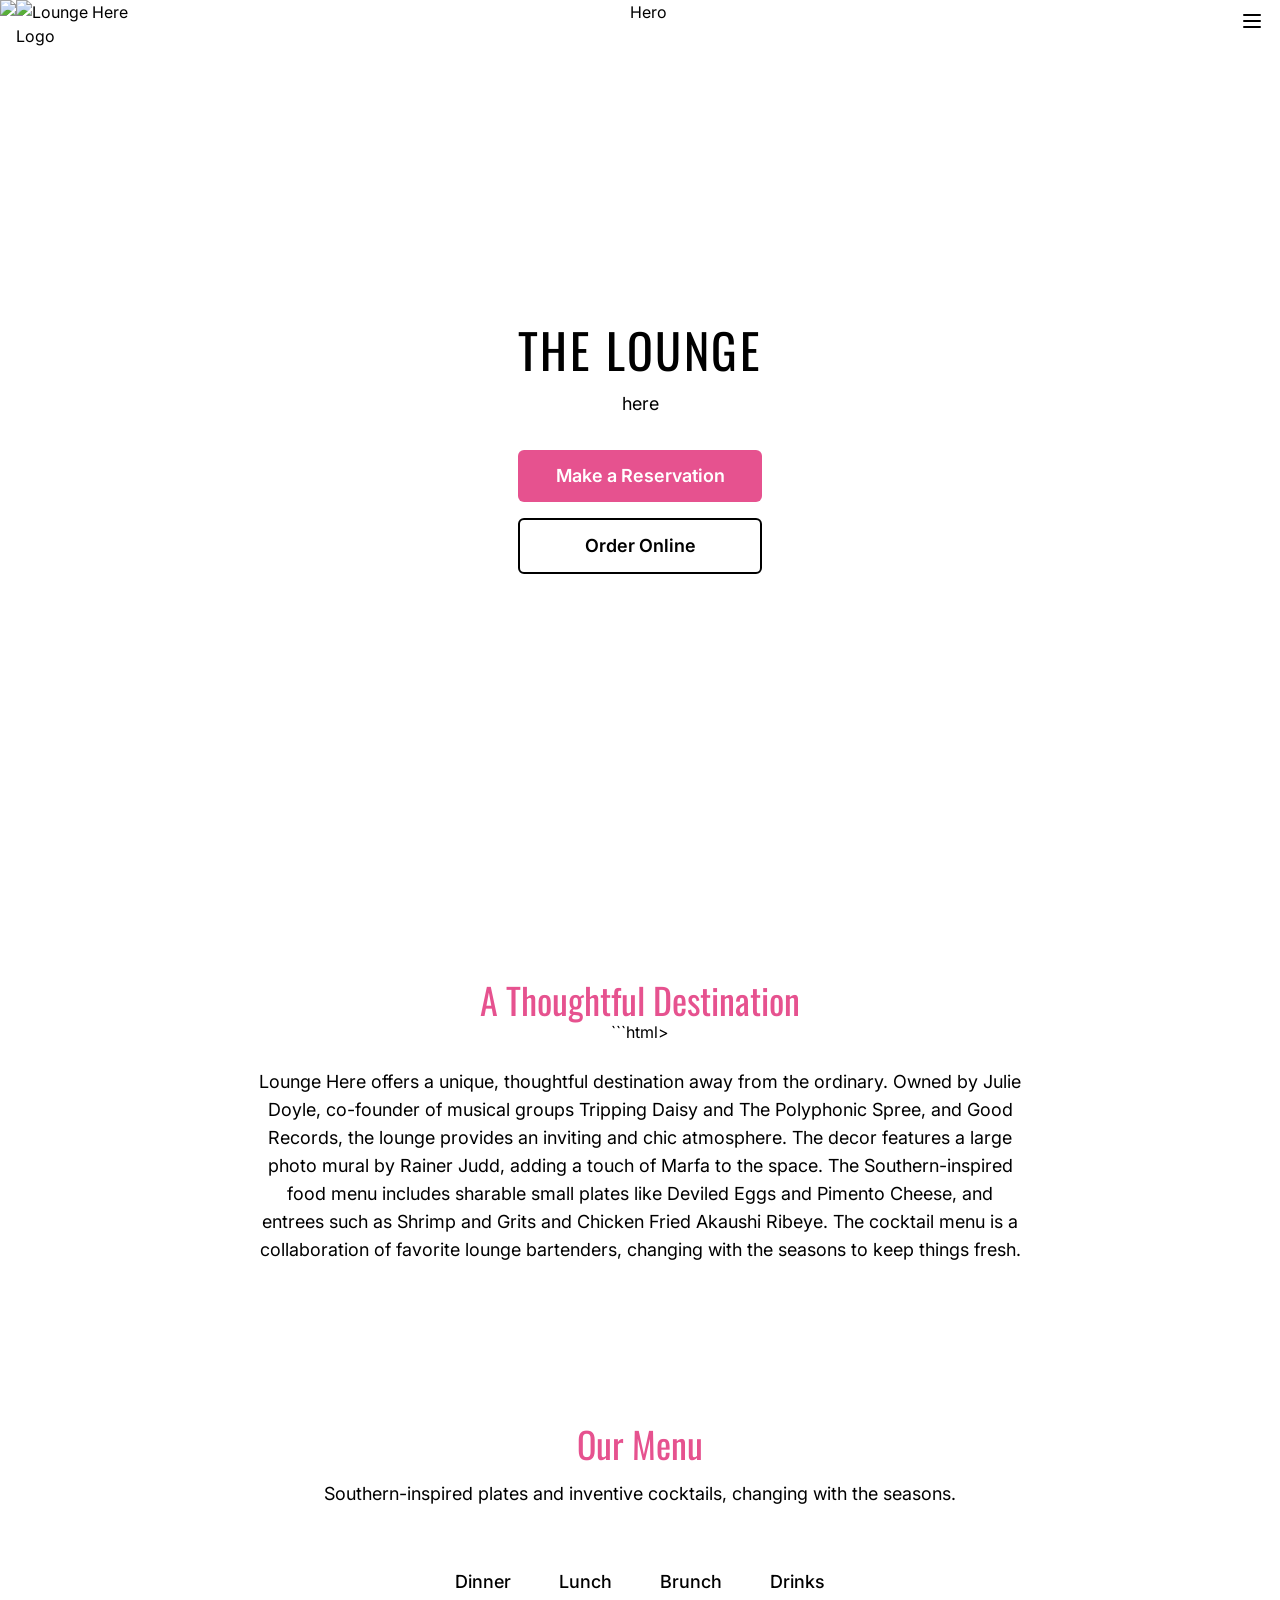
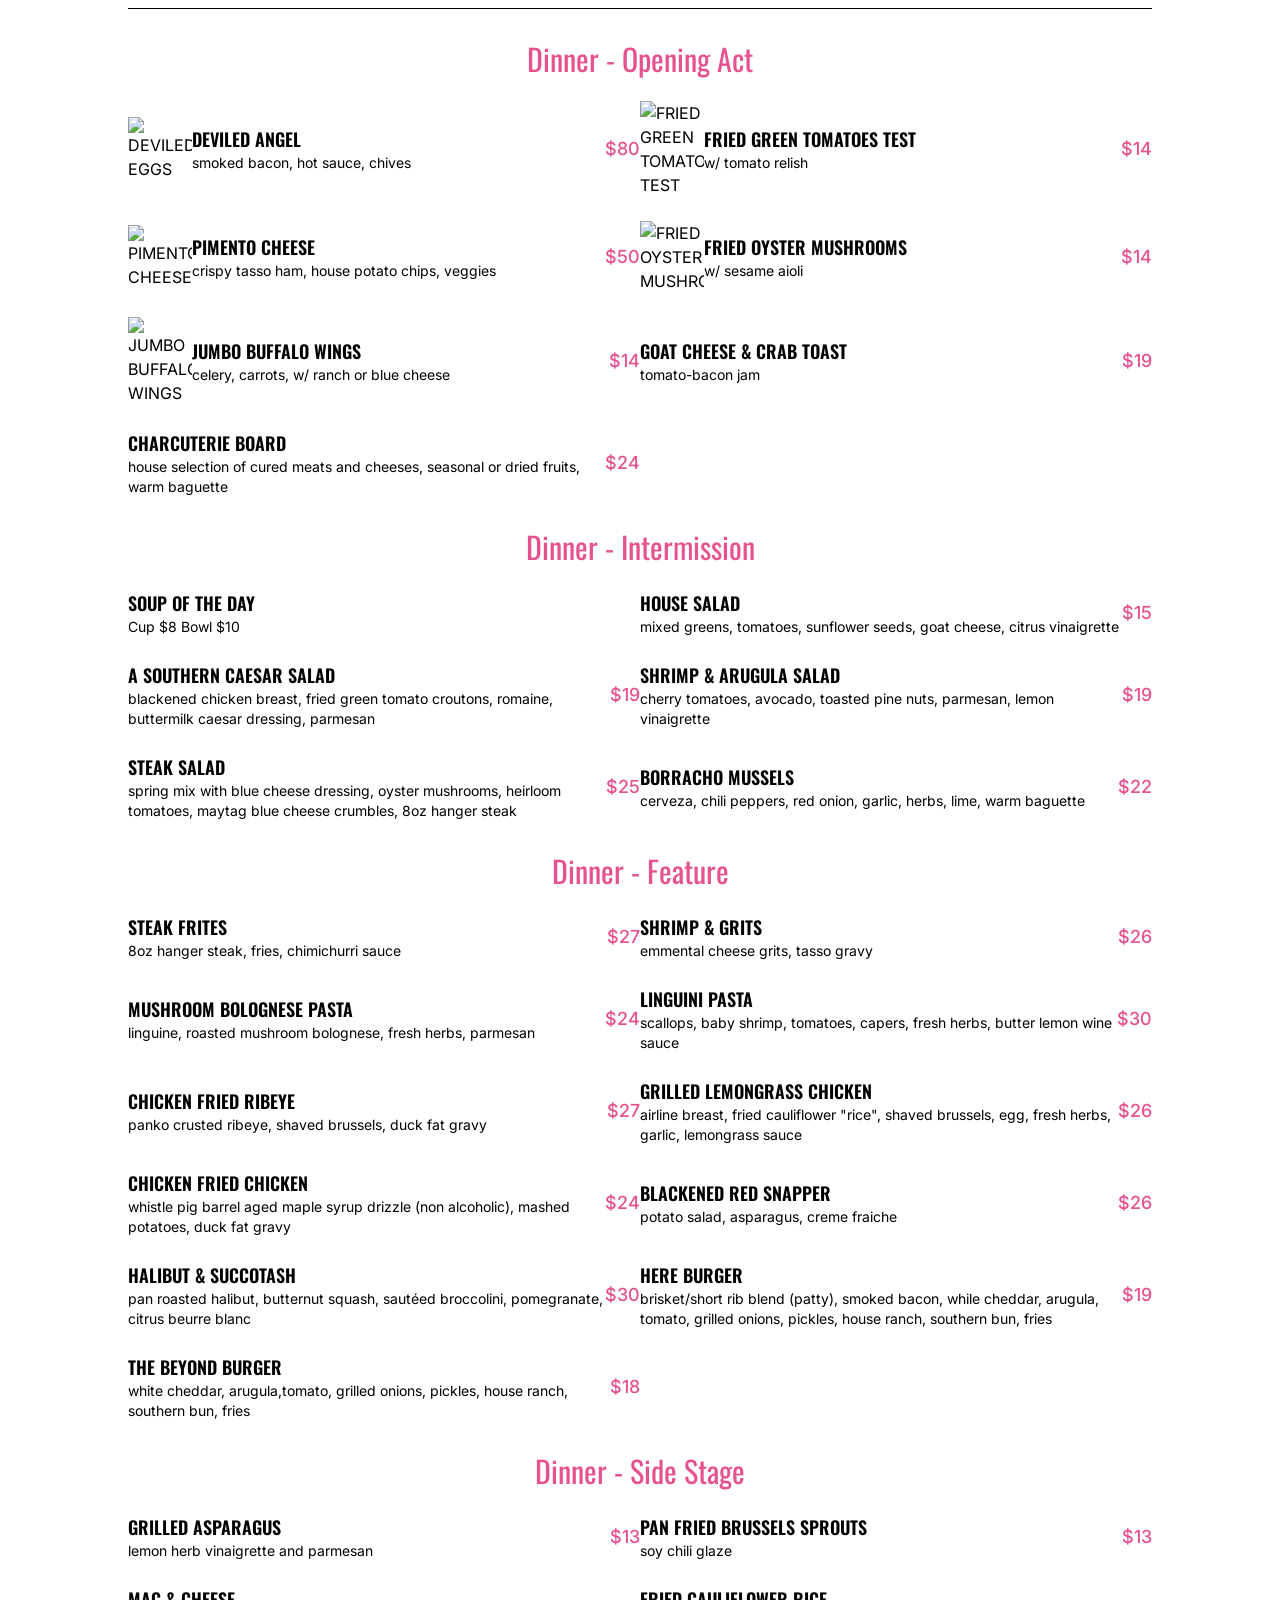
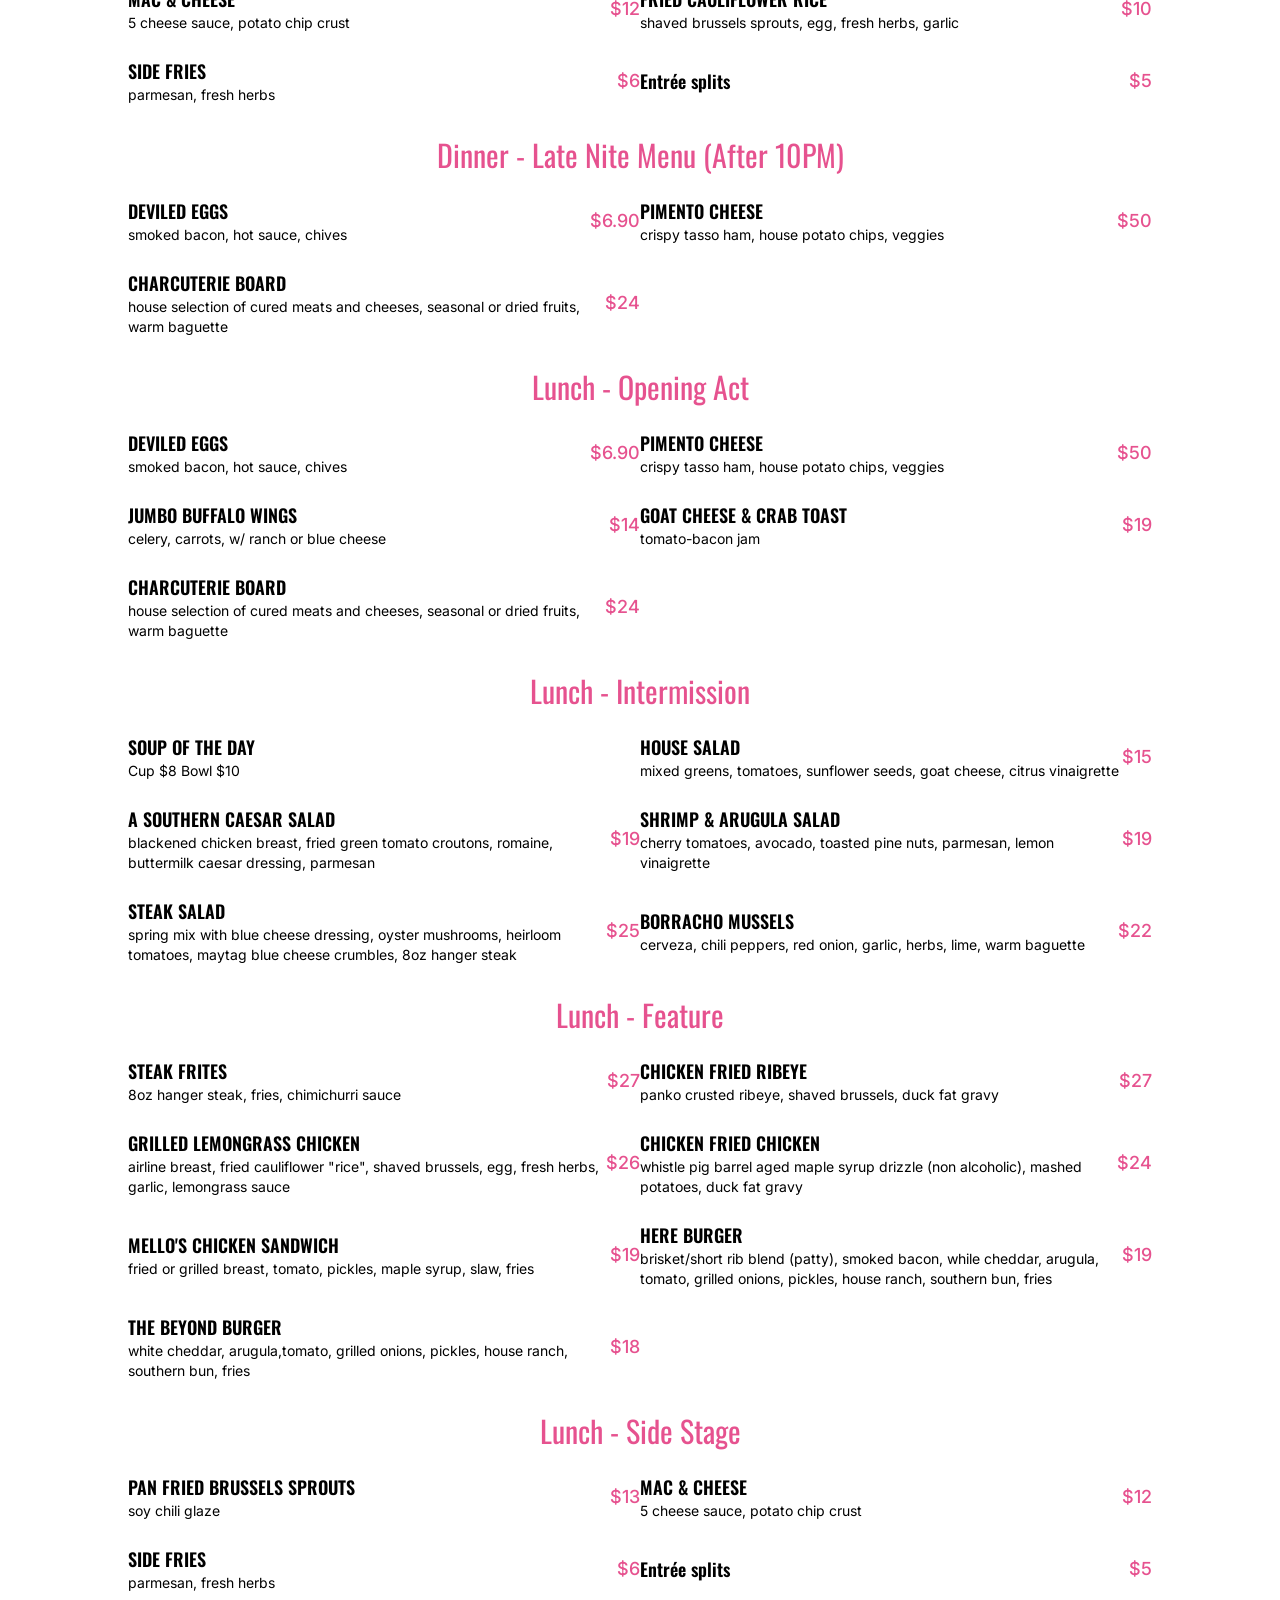
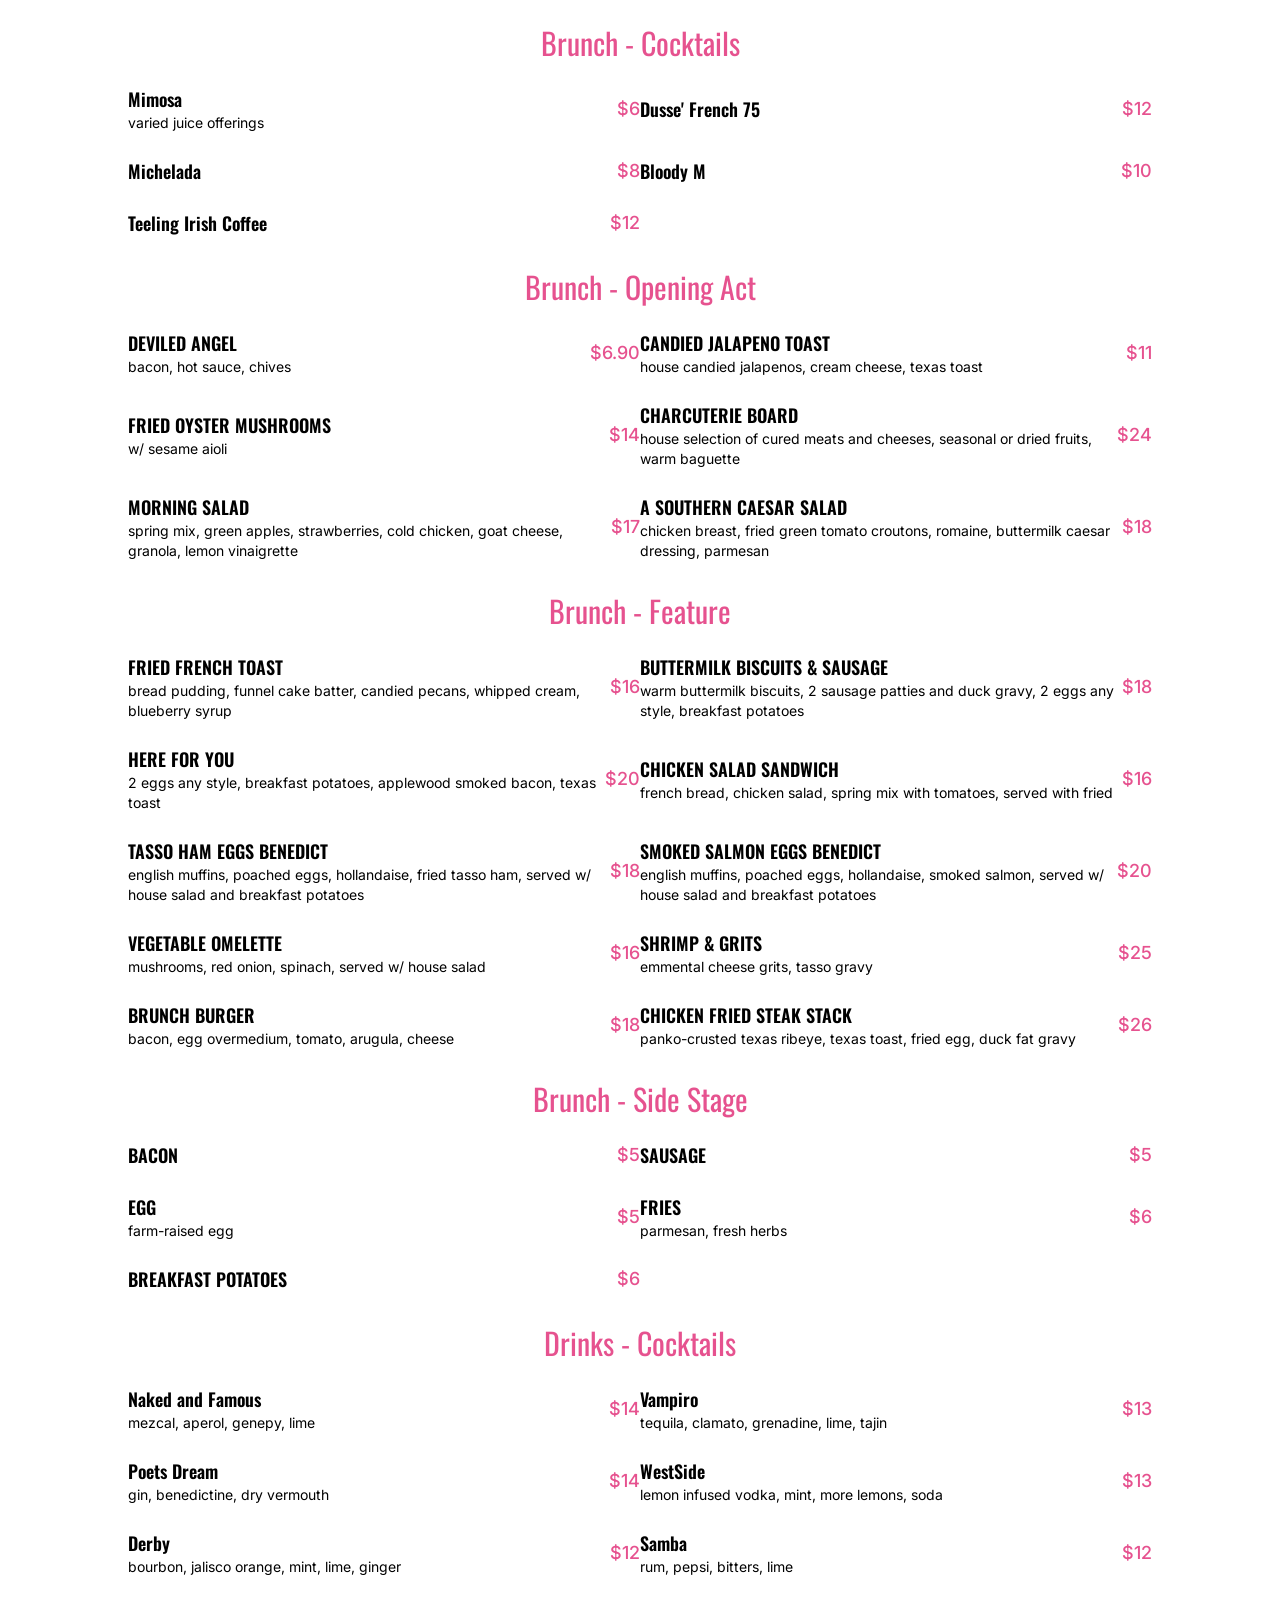
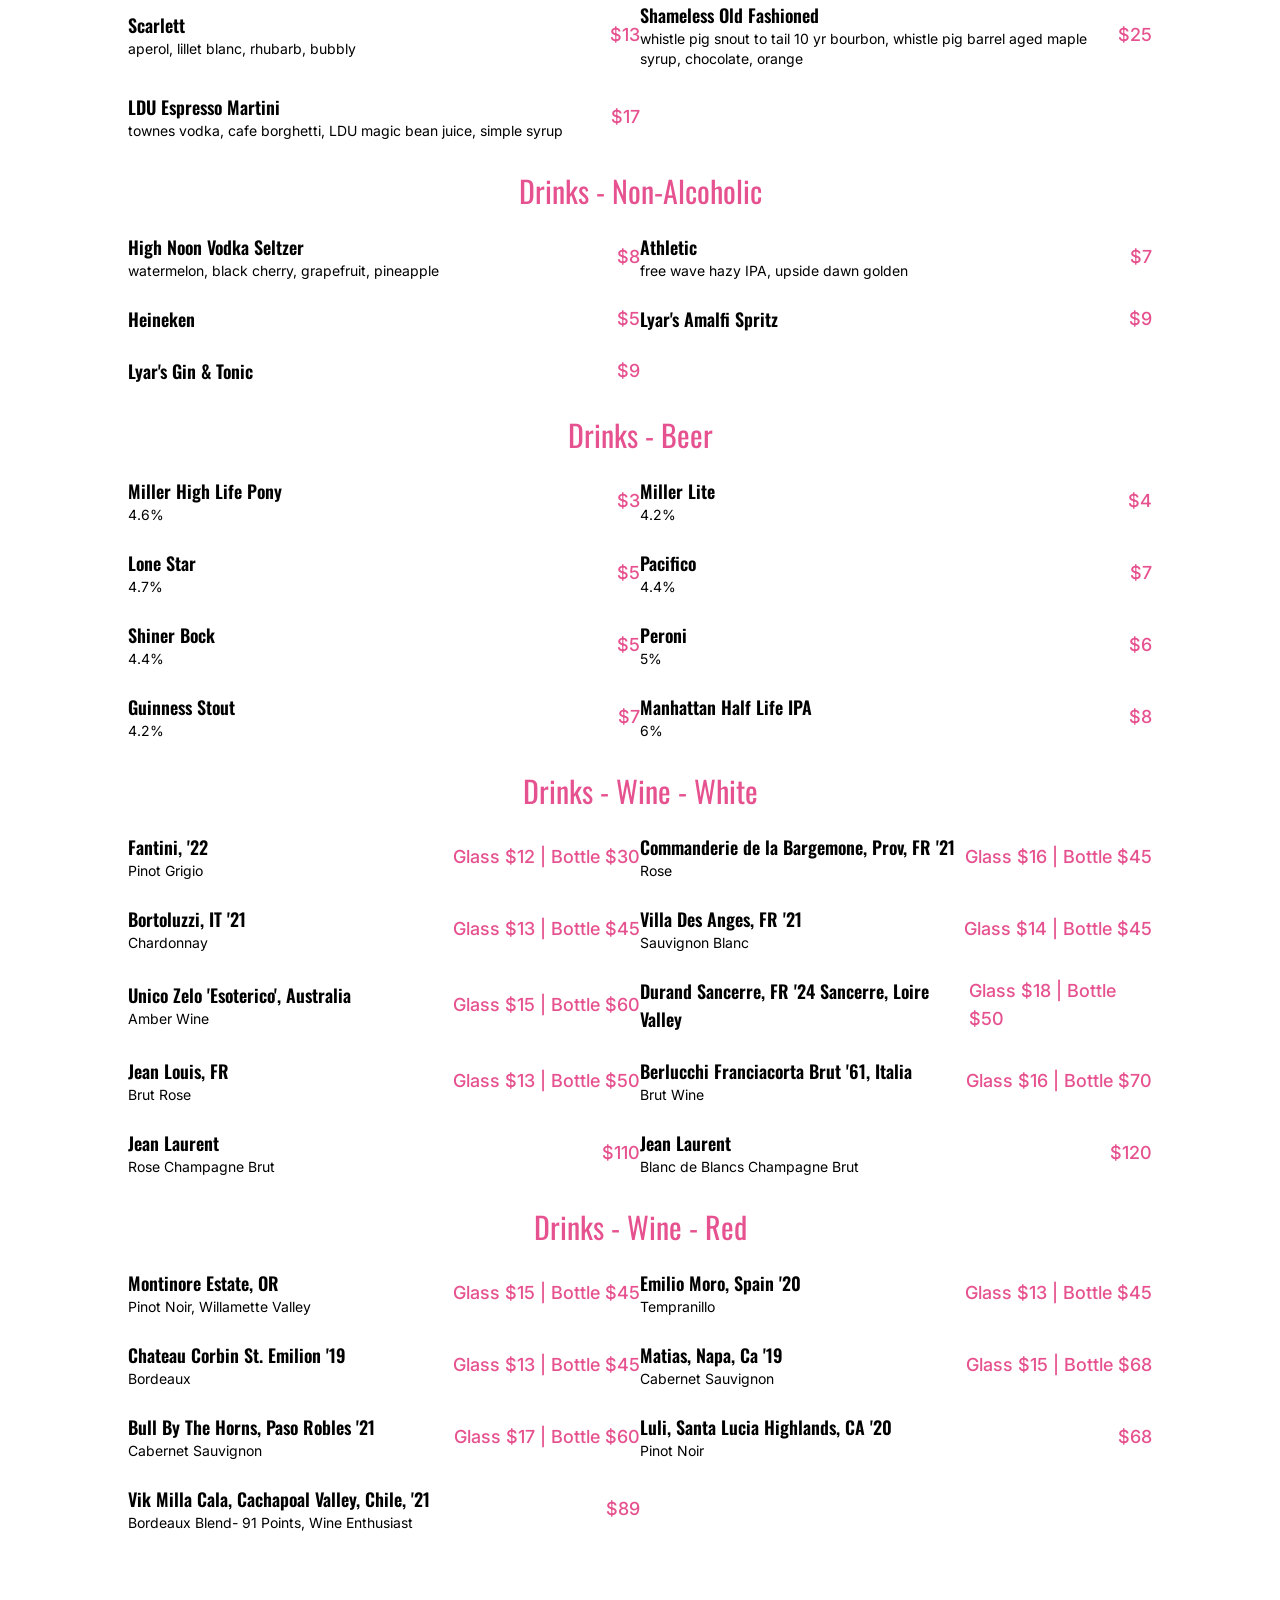
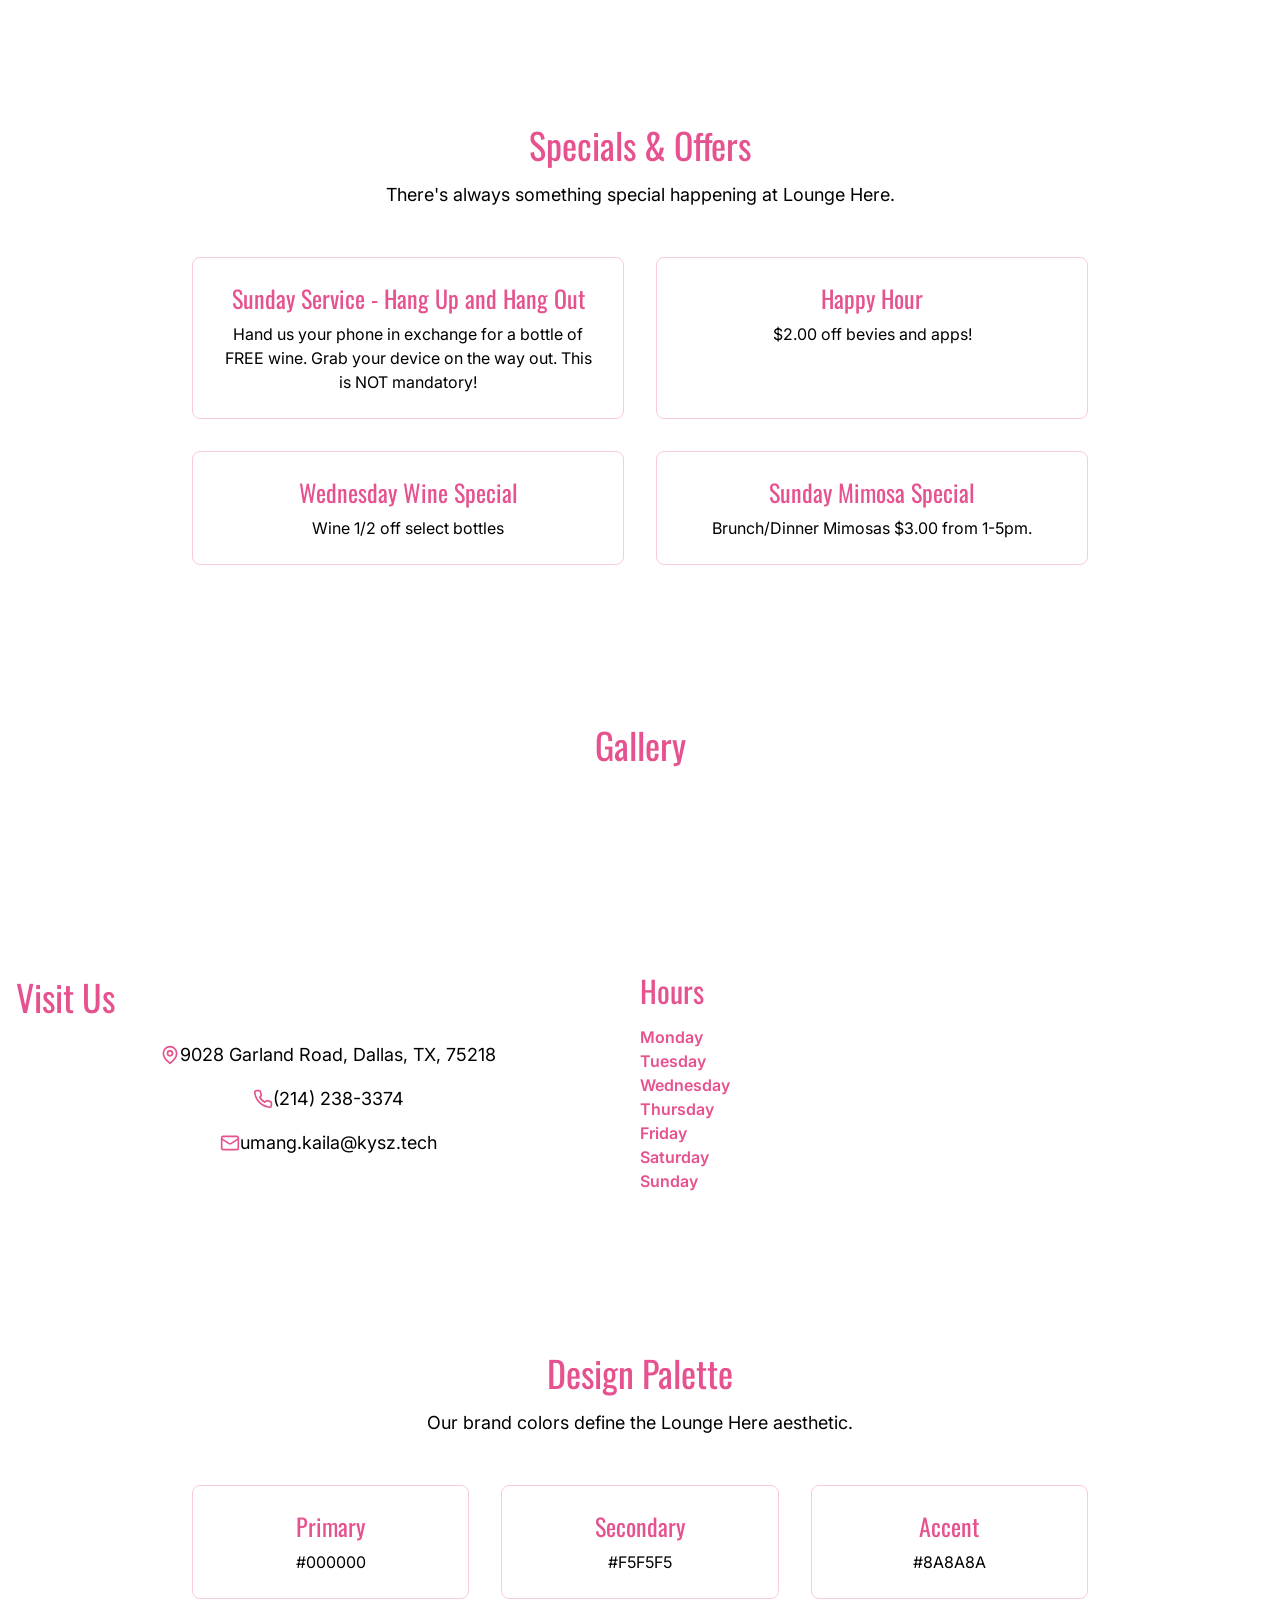
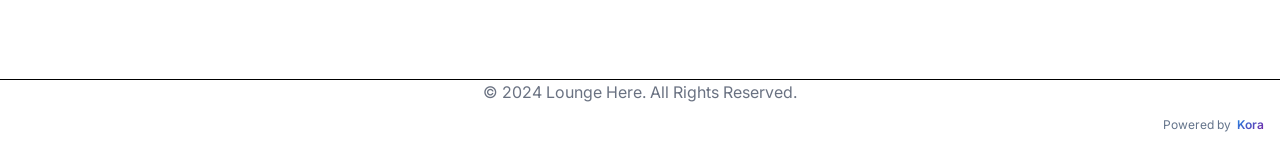
==== index.html @ adafb09d "Update hours to closed on weekends (Saturday and Sunday)" ====
<!DOCTYPE html>

<html class="scroll-smooth" lang="en">
<head>
<!-- KORA_TRACKING_GTM_HEAD_START -->
<!-- Google Tag Manager -->
<script>(function(w,d,s,l,i){w[l]=w[l]||[];w[l].push({'gtm.start':
new Date().getTime(),event:'gtm.js'});var f=d.getElementsByTagName(s)[0],
j=d.createElement(s),dl=l!='dataLayer'?'&l='+l:'';j.async=true;j.src=
'https://www.googletagmanager.com/gtm.js?id='+i+dl;f.parentNode.insertBefore(j,f);
})(window,document,'script','dataLayer','GTM-524K3R38');</script>
<!-- End Google Tag Manager -->
<!-- KORA_TRACKING_GTM_HEAD_END -->

<meta charset="utf-8"/>
<meta content="width=device-width, initial-scale=1.0" name="viewport"/>
<title>Lounge Here – Dallas Lounge with Craft Cocktails &amp; Southern Food</title>
<meta content="Lounge Here offers a unique, thoughtful destination away from the ordinary. Owned by Julie Doyle, co-founder of Tripping Daisy and The Polyphonic Spree. Southern-inspired food &amp; seasonal cocktails." name="description"/>
<!-- Open Graph -->
<meta content="Lounge Here – Dallas Lounge with Craft Cocktails &amp; Southern Food" property="og:title"/>
<meta content="Lounge Here offers a unique, thoughtful destination away from the ordinary. Owned by Julie Doyle, co-founder of Tripping Daisy and The Polyphonic Spree." property="og:description"/>
<meta content="website" property="og:type"/>
<meta content="https://images.squarespace-cdn.com/content/v1/575b42a1e321409976a481c0/1483113912660-3XIOM0V17SKG1SII5I0Q/lounge+here+logo.jpg?format=1500w" property="og:image"/>
<!-- Canonical -->
<!-- Hero image preload -->
<link as="image" href="https://images.squarespace-cdn.com/content/v1/575b42a1e321409976a481c0/2b7a4bc2-d2fb-40bb-bcd0-f9e3972a8d91/DSC06775.jpeg" rel="preload"/>
<!-- JSON-LD Structured Data -->
<script type="application/ld+json">{
  "@context": "https://schema.org",
  "@type": "Restaurant",
  "name": "Lounge Here",
  "description": "Lounge Here offers a unique, thoughtful destination away from the ordinary. Owned by Julie Doyle, co-founder of musical groups Tripping Daisy and The Polyphonic Spree, the lounge provides an inviting and chic atmosphere. The decor features a large photo mural by Rainer Judd, adding a touch of Marfa to the space. The Southern-inspired food menu includes sharable small plates like Deviled Eggs and Pimento Cheese, and entrees such as Shrimp and Grits and Chicken Fried Akaushi Ribeye. The cocktail menu is a collaboration of favorite lounge bartenders, changing with the seasons to keep things fresh.",
  "address": {
    "@type": "PostalAddress",
    "streetAddress": "9028 Garland Road",
    "addressLocality": "Dallas",
    "addressRegion": "TX",
    "postalCode": "75218",
    "addressCountry": "US"
  },
  "telephone": "+12142383374",
  "servesCuisine": "Southern",
  "openingHours": [
    "Mo Closed",
    "Tu Closed",
    "We 9:00 AM – 5:00 PM",
    "Th 9:00 AM – 5:00 PM",
    "Fr 9:00 AM – 5:00 PM",
    "Sa Closed",
    "Su Closed"
  ],
  "image": "https://images.squarespace-cdn.com/content/v1/575b42a1e321409976a481c0/1483113912660-3XIOM0V17SKG1SII5I0Q/lounge+here+logo.jpg?format=1500w",
  "priceRange": "$$"
}</script>
<!-- Tailwind + Fonts -->
<link href="https://fonts.googleapis.com" rel="preconnect"/>
<link crossorigin="" href="https://fonts.gstatic.com" rel="preconnect"/>
<link as="style" href="https://fonts.googleapis.com/css2?family=Oswald:wght@400;500;700&amp;family=Inter:wght@400;500;600&amp;display=swap" onload="this.onload=null;this.rel='stylesheet'" rel="preload"/>
<noscript><link href="https://fonts.googleapis.com/css2?family=Oswald:wght@400;500;700&amp;family=Inter:wght@400;500;600&amp;display=swap" rel="stylesheet"/></noscript>
<style>
        body {
            font-family: 'Inter', sans-serif;
        }
        h1, h2, h3, .font-display {
            font-family: 'Oswald', sans-serif;
        }
    </style>
<link href="assets/styles.css" rel="stylesheet"/>
<meta content="noindex, nofollow" name="robots"/><!-- Hero image preload -->
<link as="image" href="https://images.squarespace-cdn.com/content/v1/575b42a1e321409976a481c0/2b7a4bc2-d2fb-40bb-bcd0-f9e3972a8d91/DSC06775.jpeg" rel="preload"/>
<!-- Hero image preload -->
<link as="image" href="https://deveusblob.blob.core.windows.net/kora-business-images/generated/5ee206ae-b424-48b2-9f4c-b5fcd27f319d/promotional_1777295884_99cba72f_0.jpg" rel="preload"/>
<!-- Hero image preload -->
<link as="image" href="https://deveusblob.blob.core.windows.net/kora-business-images/generated/5ee206ae-b424-48b2-9f4c-b5fcd27f319d/promotional_1777295884_99cba72f_0.jpg" rel="preload"/>
<!-- KORA_GOOGLE_FONTS_START -->
<link rel="preconnect" href="https://fonts.googleapis.com">
<link rel="preconnect" href="https://fonts.gstatic.com" crossorigin>
<link rel="stylesheet" href="https://fonts.googleapis.com/css2?family=Oswald:wght@400;600;700&family=Inter:wght@400;600;700&display=swap">
<!-- KORA_GOOGLE_FONTS_END -->
<!-- Hero image preload -->
<link as="image" href="https://deveusblob.blob.core.windows.net/kora-business-images/generated/5ee206ae-b424-48b2-9f4c-b5fcd27f319d/promotional_1777295884_99cba72f_0.jpg" rel="preload">
<!-- Hero image preload -->
<link as="image" href="https://deveusblob.blob.core.windows.net/kora-business-images/generated/5ee206ae-b424-48b2-9f4c-b5fcd27f319d/promotional_1777295884_99cba72f_0.jpg" rel="preload"/>
<!-- Hero image preload -->
<link as="image" href="https://deveusblob.blob.core.windows.net/kora-business-images/generated/5ee206ae-b424-48b2-9f4c-b5fcd27f319d/promotional_1777295884_99cba72f_0.jpg" rel="preload">
<!-- Hero image preload -->
<link as="image" href="https://deveusblob.blob.core.windows.net/kora-business-images/generated/5ee206ae-b424-48b2-9f4c-b5fcd27f319d/promotional_1777295884_99cba72f_0.jpg" rel="preload"/>
<!-- Hero image preload -->
<link as="image" href="https://deveusblob.blob.core.windows.net/kora-business-images/generated/5ee206ae-b424-48b2-9f4c-b5fcd27f319d/promotional_1777295884_99cba72f_0.jpg" rel="preload"/>
<!-- Hero image preload -->
<link as="image" href="https://deveusblob.blob.core.windows.net/kora-business-images/generated/5ee206ae-b424-48b2-9f4c-b5fcd27f319d/promotional_1777295884_99cba72f_0.jpg" rel="preload">
<!-- Hero image preload -->
<link as="image" href="https://deveusblob.blob.core.windows.net/kora-business-images/generated/5ee206ae-b424-48b2-9f4c-b5fcd27f319d/promotional_1777295884_99cba72f_0.jpg" rel="preload"/>
<!-- Hero image preload -->
<link as="image" href="https://deveusblob.blob.core.windows.net/kora-business-images/generated/5ee206ae-b424-48b2-9f4c-b5fcd27f319d/promotional_1777295884_99cba72f_0.jpg" rel="preload">
<!-- Hero image preload -->
<link as="image" href="https://deveusblob.blob.core.windows.net/kora-business-images/generated/5ee206ae-b424-48b2-9f4c-b5fcd27f319d/promotional_1777295884_99cba72f_0.jpg" rel="preload">
<!-- Hero image preload -->
<link as="image" href="https://deveusblob.blob.core.windows.net/kora-business-images/generated/5ee206ae-b424-48b2-9f4c-b5fcd27f319d/promotional_1777295884_99cba72f_0.jpg" rel="preload">
<!-- Hero image preload -->
<link as="image" href="https://deveusblob.blob.core.windows.net/kora-business-images/generated/5ee206ae-b424-48b2-9f4c-b5fcd27f319d/promotional_1777295884_99cba72f_0.jpg" rel="preload"/>
<!-- Hero image preload -->
<link as="image" href="https://deveusblob.blob.core.windows.net/kora-business-images/generated/5ee206ae-b424-48b2-9f4c-b5fcd27f319d/promotional_1777295884_99cba72f_0.jpg" rel="preload"/>
</link></link></link></link></link></link></head>
<body class="bg-secondary text-accent">
<!-- Header -->
<header class="bg-secondary/80 backdrop-blur-md fixed top-0 left-0 right-0 z-50 transition-all duration-300" id="header">
<div class="container mx-auto px-4 sm:px-6 lg:px-8">
<div class="flex items-center justify-between h-20">
<a class="flex-shrink-0" href="index.html">
<img alt="Lounge Here Logo" class="h-12 w-auto object-contain max-w-[180px]" height="48" src="https://deveusblob.blob.core.windows.net/kora-business-images/social-media/5ee206ae-b424-48b2-9f4c-b5fcd27f319d/medialibrary/1777369145_fg9qvs.jpg" width="150"/>
</a>
<nav class="hidden md:flex items-center space-x-8">
<a class="text-sm font-medium hover:text-primary transition-colors" href="#about">About</a>
<a class="text-sm font-medium hover:text-primary transition-colors" href="#menu">Menu</a>
<a class="text-sm font-medium hover:text-primary transition-colors" href="#offers">Offers</a>
<a class="text-sm font-medium hover:text-primary transition-colors" href="#gallery">Gallery</a>
<a class="text-sm font-medium hover:text-primary transition-colors" href="#contact">Contact</a>
</nav>
<div class="hidden md:block">
<a class="bg-primary text-secondary px-4 py-2 rounded-md text-sm font-semibold hover:bg-primary/90 transition-colors" href="https://www.yelp.com/reservations/lounge-here-dallas?covers=2&amp;date=2023-11-14&amp;source=yelp_biz&amp;time=1900" target="_blank">Make a Reservation</a>
</div>
<div class="md:hidden">
<button class="text-accent hover:text-primary" id="mobile-menu-button">
<svg class="h-6 w-6" fill="none" height="24" stroke="currentColor" stroke-linecap="round" stroke-linejoin="round" stroke-width="2" viewbox="0 0 24 24" width="24" xmlns="http://www.w3.org/2000/svg"><line x1="4" x2="20" y1="12" y2="12"></line><line x1="4" x2="20" y1="6" y2="6"></line><line x1="4" x2="20" y1="18" y2="18"></line></svg>
</button>
</div>
</div>
</div>
<!-- Mobile Menu -->
<div class="hidden md:hidden" id="mobile-menu">
<nav class="px-2 pt-2 pb-4 space-y-1 sm:px-3">
<a class="block px-3 py-2 rounded-md text-base font-medium hover:bg-gray-800 hover:text-primary" href="#about">About</a>
<a class="block px-3 py-2 rounded-md text-base font-medium hover:bg-gray-800 hover:text-primary" href="#menu">Menu</a>
<a class="block px-3 py-2 rounded-md text-base font-medium hover:bg-gray-800 hover:text-primary" href="#offers">Offers</a>
<a class="block px-3 py-2 rounded-md text-base font-medium hover:bg-gray-800 hover:text-primary" href="#gallery">Gallery</a>
<a class="block px-3 py-2 rounded-md text-base font-medium hover:bg-gray-800 hover:text-primary" href="#contact">Contact</a>
<a class="block w-full text-left mt-2 bg-primary text-secondary px-4 py-2 rounded-md text-sm font-semibold hover:bg-primary/90 transition-colors" href="https://www.yelp.com/reservations/lounge-here-dallas?covers=2&amp;date=2023-11-14&amp;source=yelp_biz&amp;time=1900" target="_blank">Make a Reservation</a>
</nav>
</div>
</header>
<main>
<section class="relative h-screen min-h-[600px] flex items-center justify-center text-center">
<div class="absolute inset-0 bg-black/60 z-10"></div>
<!-- KORA_HERO_MEDIA_START -->
<img alt="Hero" class="absolute inset-0 w-full h-full object-cover" decoding="async" fetchpriority="high" height="1080" loading="eager" src="https://deveusblob.blob.core.windows.net/kora-business-images/generated/5ee206ae-b424-48b2-9f4c-b5fcd27f319d/promotional_1777295884_99cba72f_0.jpg" width="1920"/>
<!-- KORA_HERO_MEDIA_END -->
<div class="relative z-20 px-4">
<h1 class="text-5xl md:text-7xl lg:text-8xl font-display uppercase tracking-wider text-accent">THE LOUNGE</h1>
<p class="mt-4 max-w-2xl mx-auto text-lg md:text-xl text-accent/90">here</p>
<div class="mt-8 flex flex-col sm:flex-row items-center justify-center gap-4">
<a class="bg-primary text-secondary px-8 py-3 rounded-md text-lg font-semibold hover:bg-primary/90 transition-colors w-full sm:w-auto" href="https://www.yelp.com/reservations/lounge-here-dallas?covers=2&amp;date=2023-11-14&amp;source=yelp_biz&amp;time=1900" target="_blank">Make a Reservation</a>
<a class="bg-transparent border-2 border-accent text-accent px-8 py-3 rounded-md text-lg font-semibold hover:bg-accent hover:text-secondary transition-colors w-full sm:w-auto" href="https://order.tbdine.com/pickup/47395" target="_blank">Order Online</a>
</div>
</div>
</section>
<!-- About Section -->
<section class="py-20 sm:py-32 bg-black" id="about">
<div class="container mx-auto px-4 sm:px-6 lg:px-8">
<div class="max-w-3xl mx-auto text-center">
<h2 class="text-4xl font-display text-primary">A Thoughtful Destination</h2>
```html&gt;
<p class="mt-6 text-lg leading-8 text-accent/80">Lounge Here offers a unique, thoughtful destination away from the ordinary. Owned by Julie Doyle, co-founder of musical groups Tripping Daisy and The Polyphonic Spree, and Good Records, the lounge provides an inviting and chic atmosphere. The decor features a large photo mural by Rainer Judd, adding a touch of Marfa to the space. The Southern-inspired food menu includes sharable small plates like Deviled Eggs and Pimento Cheese, and entrees such as Shrimp and Grits and Chicken Fried Akaushi Ribeye. The cocktail menu is a collaboration of favorite lounge bartenders, changing with the seasons to keep things fresh.</p>
</div>
</div>
</section>
<!-- Menu Section -->
<section class="py-20 sm:py-32" id="menu">
<div class="container mx-auto px-4 sm:px-6 lg:px-8">
<div class="text-center mb-12">
<h2 class="text-4xl font-display text-primary">Our Menu</h2>
<p class="mt-4 text-lg text-accent/80">Southern-inspired plates and inventive cocktails, changing with the seasons.</p>
</div>
<div class="max-w-5xl mx-auto">
<div class="mb-8 border-b border-gray-700 flex justify-center flex-wrap">
<button class="menu-tab-button active-tab px-6 py-3 text-lg font-medium" data-target="dinner-menu">Dinner</button>
<button class="menu-tab-button px-6 py-3 text-lg font-medium" data-target="lunch-menu">Lunch</button>
<button class="menu-tab-button px-6 py-3 text-lg font-medium" data-target="brunch-menu">Brunch</button>
<button class="menu-tab-button px-6 py-3 text-lg font-medium" data-target="drinks-menu">Drinks</button>
</div>
<div id="menu-content">
<!-- KORA_MENU_ITEMS_START -->
<div class="menu-category mb-8">
<h3 class="text-3xl font-display text-primary text-center mb-6">Dinner - Opening Act</h3>
<div class="grid grid-cols-1 md:grid-cols-2 gap-x-8 gap-y-6">
<div class="flex justify-between items-center">
<div class="flex items-center flex-1 pr-4">
<img alt="DEVILED EGGS" class="w-16 h-16 object-cover rounded mr-4" loading="lazy" src="https://deveusblob.blob.core.windows.net/kora-business-images/generated/5ee206ae-b424-48b2-9f4c-b5fcd27f319d/promotional_1778581660_cc240ef4_0.jpg"/>
<div>
<h4 class="font-semibold text-lg text-accent/90">DEVILED ANGEL</h4>
<p class="text-sm text-accent/70">smoked bacon, hot sauce, chives</p>
</div>
</div>
<span class="text-lg font-medium text-primary">$80</span>
</div>
<div class="flex justify-between items-center">
<div class="flex items-center flex-1 pr-4">
<img alt="FRIED GREEN TOMATOES TEST" class="w-16 h-16 object-cover rounded mr-4" loading="lazy" src="https://deveusblob.blob.core.windows.net/kora-business-images/generated/5ee206ae-b424-48b2-9f4c-b5fcd27f319d/promotional_1778520018_eb14fa0a_0.jpg"/>
<div>
<h4 class="font-semibold text-lg text-accent/90">FRIED GREEN TOMATOES TEST</h4>
<p class="text-sm text-accent/70">w/ tomato relish</p>
</div>
</div>
<span class="text-lg font-medium text-primary">$14</span>
</div>
<div class="flex justify-between items-center">
<div class="flex items-center flex-1 pr-4">
<img alt="PIMENTO CHEESE" class="w-16 h-16 object-cover rounded mr-4" loading="lazy" src="https://deveusblob.blob.core.windows.net/kora-business-images/user-media/5ee206ae-b424-48b2-9f4c-b5fcd27f319d/7554ddb9-6882-4421-8f54-692dccdb1927/1776183410_4zu8us.jpg"/>
<div>
<h4 class="font-semibold text-lg text-accent/90">PIMENTO CHEESE</h4>
<p class="text-sm text-accent/70">crispy tasso ham, house potato chips, veggies</p>
</div>
</div>
<span class="text-lg font-medium text-primary">$50</span>
</div>
<div class="flex justify-between items-center">
<div class="flex items-center flex-1 pr-4">
<img alt="FRIED OYSTER MUSHROOMS" class="w-16 h-16 object-cover rounded mr-4" loading="lazy" src="https://deveusblob.blob.core.windows.net/kora-business-images/generated/5ee206ae-b424-48b2-9f4c-b5fcd27f319d/instagram_1776420351_3d5eaca4_0.jpg"/>
<div>
<h4 class="font-semibold text-lg text-accent/90">FRIED OYSTER MUSHROOMS</h4>
<p class="text-sm text-accent/70">w/ sesame aioli</p>
</div>
</div>
<span class="text-lg font-medium text-primary">$14</span>
</div>
<div class="flex justify-between items-center">
<div class="flex items-center flex-1 pr-4">
<img alt="JUMBO BUFFALO WINGS" class="w-16 h-16 object-cover rounded mr-4" loading="lazy" src="https://deveusblob.blob.core.windows.net/kora-business-images/generated/5ee206ae-b424-48b2-9f4c-b5fcd27f319d/edited_1776244889_e66df95f_0.jpg"/>
<div>
<h4 class="font-semibold text-lg text-accent/90">JUMBO BUFFALO WINGS</h4>
<p class="text-sm text-accent/70">celery, carrots, w/ ranch or blue cheese</p>
</div>
</div>
<span class="text-lg font-medium text-primary">$14</span>
</div>
<div class="flex justify-between items-center">
<div class="flex-1 pr-4">
<h4 class="font-semibold text-lg text-accent/90">GOAT CHEESE &amp; CRAB TOAST</h4>
<p class="text-sm text-accent/70">tomato-bacon jam</p>
</div>
<span class="text-lg font-medium text-primary">$19</span>
</div>
<div class="flex justify-between items-center">
<div class="flex-1 pr-4">
<h4 class="font-semibold text-lg text-accent/90">CHARCUTERIE BOARD</h4>
<p class="text-sm text-accent/70">house selection of cured meats and cheeses, seasonal or dried fruits, warm baguette</p>
</div>
<span class="text-lg font-medium text-primary">$24</span>
</div>
</div>
</div>
<div class="menu-category mb-8">
<h3 class="text-3xl font-display text-primary text-center mb-6">Dinner - Intermission</h3>
<div class="grid grid-cols-1 md:grid-cols-2 gap-x-8 gap-y-6">
<div class="flex justify-between items-center">
<div class="flex-1 pr-4">
<h4 class="font-semibold text-lg text-accent/90">SOUP OF THE DAY</h4>
<p class="text-sm text-accent/70">Cup $8 Bowl $10</p>
</div>
<span class="text-lg font-medium text-primary"></span>
</div>
<div class="flex justify-between items-center">
<div class="flex-1 pr-4">
<h4 class="font-semibold text-lg text-accent/90">HOUSE SALAD</h4>
<p class="text-sm text-accent/70">mixed greens, tomatoes, sunflower seeds, goat cheese, citrus vinaigrette</p>
</div>
<span class="text-lg font-medium text-primary">$15</span>
</div>
<div class="flex justify-between items-center">
<div class="flex-1 pr-4">
<h4 class="font-semibold text-lg text-accent/90">A SOUTHERN CAESAR SALAD</h4>
<p class="text-sm text-accent/70">blackened chicken breast, fried green tomato croutons, romaine, buttermilk caesar dressing, parmesan</p>
</div>
<span class="text-lg font-medium text-primary">$19</span>
</div>
<div class="flex justify-between items-center">
<div class="flex-1 pr-4">
<h4 class="font-semibold text-lg text-accent/90">SHRIMP &amp; ARUGULA SALAD</h4>
<p class="text-sm text-accent/70">cherry tomatoes, avocado, toasted pine nuts, parmesan, lemon vinaigrette</p>
</div>
<span class="text-lg font-medium text-primary">$19</span>
</div>
<div class="flex justify-between items-center">
<div class="flex-1 pr-4">
<h4 class="font-semibold text-lg text-accent/90">STEAK SALAD</h4>
<p class="text-sm text-accent/70">spring mix with blue cheese dressing, oyster mushrooms, heirloom tomatoes, maytag blue cheese crumbles, 8oz hanger steak</p>
</div>
<span class="text-lg font-medium text-primary">$25</span>
</div>
<div class="flex justify-between items-center">
<div class="flex-1 pr-4">
<h4 class="font-semibold text-lg text-accent/90">BORRACHO MUSSELS</h4>
<p class="text-sm text-accent/70">cerveza, chili peppers, red onion, garlic, herbs, lime, warm baguette</p>
</div>
<span class="text-lg font-medium text-primary">$22</span>
</div>
</div>
</div>
<div class="menu-category mb-8">
<h3 class="text-3xl font-display text-primary text-center mb-6">Dinner - Feature</h3>
<div class="grid grid-cols-1 md:grid-cols-2 gap-x-8 gap-y-6">
<div class="flex justify-between items-center">
<div class="flex-1 pr-4">
<h4 class="font-semibold text-lg text-accent/90">STEAK FRITES</h4>
<p class="text-sm text-accent/70">8oz hanger steak, fries, chimichurri sauce</p>
</div>
<span class="text-lg font-medium text-primary">$27</span>
</div>
<div class="flex justify-between items-center">
<div class="flex-1 pr-4">
<h4 class="font-semibold text-lg text-accent/90">SHRIMP &amp; GRITS</h4>
<p class="text-sm text-accent/70">emmental cheese grits, tasso gravy</p>
</div>
<span class="text-lg font-medium text-primary">$26</span>
</div>
<div class="flex justify-between items-center">
<div class="flex-1 pr-4">
<h4 class="font-semibold text-lg text-accent/90">MUSHROOM BOLOGNESE PASTA</h4>
<p class="text-sm text-accent/70">linguine, roasted mushroom bolognese, fresh herbs, parmesan</p>
</div>
<span class="text-lg font-medium text-primary">$24</span>
</div>
<div class="flex justify-between items-center">
<div class="flex-1 pr-4">
<h4 class="font-semibold text-lg text-accent/90">LINGUINI PASTA</h4>
<p class="text-sm text-accent/70">scallops, baby shrimp, tomatoes, capers, fresh herbs, butter lemon wine sauce</p>
</div>
<span class="text-lg font-medium text-primary">$30</span>
</div>
<div class="flex justify-between items-center">
<div class="flex-1 pr-4">
<h4 class="font-semibold text-lg text-accent/90">CHICKEN FRIED RIBEYE</h4>
<p class="text-sm text-accent/70">panko crusted ribeye, shaved brussels, duck fat gravy</p>
</div>
<span class="text-lg font-medium text-primary">$27</span>
</div>
<div class="flex justify-between items-center">
<div class="flex-1 pr-4">
<h4 class="font-semibold text-lg text-accent/90">GRILLED LEMONGRASS CHICKEN</h4>
<p class="text-sm text-accent/70">airline breast, fried cauliflower "rice", shaved brussels, egg, fresh herbs, garlic, lemongrass sauce</p>
</div>
<span class="text-lg font-medium text-primary">$26</span>
</div>
<div class="flex justify-between items-center">
<div class="flex-1 pr-4">
<h4 class="font-semibold text-lg text-accent/90">CHICKEN FRIED CHICKEN</h4>
<p class="text-sm text-accent/70">whistle pig barrel aged maple syrup drizzle (non alcoholic), mashed potatoes, duck fat gravy</p>
</div>
<span class="text-lg font-medium text-primary">$24</span>
</div>
<div class="flex justify-between items-center">
<div class="flex-1 pr-4">
<h4 class="font-semibold text-lg text-accent/90">BLACKENED RED SNAPPER</h4>
<p class="text-sm text-accent/70">potato salad, asparagus, creme fraiche</p>
</div>
<span class="text-lg font-medium text-primary">$26</span>
</div>
<div class="flex justify-between items-center">
<div class="flex-1 pr-4">
<h4 class="font-semibold text-lg text-accent/90">HALIBUT &amp; SUCCOTASH</h4>
<p class="text-sm text-accent/70">pan roasted halibut, butternut squash, sautéed broccolini, pomegranate, citrus beurre blanc</p>
</div>
<span class="text-lg font-medium text-primary">$30</span>
</div>
<div class="flex justify-between items-center">
<div class="flex-1 pr-4">
<h4 class="font-semibold text-lg text-accent/90">HERE BURGER</h4>
<p class="text-sm text-accent/70">brisket/short rib blend (patty), smoked bacon, while cheddar, arugula, tomato, grilled onions, pickles, house ranch, southern bun, fries</p>
</div>
<span class="text-lg font-medium text-primary">$19</span>
</div>
<div class="flex justify-between items-center">
<div class="flex-1 pr-4">
<h4 class="font-semibold text-lg text-accent/90">THE BEYOND BURGER</h4>
<p class="text-sm text-accent/70">white cheddar, arugula,tomato, grilled onions, pickles, house ranch, southern bun, fries</p>
</div>
<span class="text-lg font-medium text-primary">$18</span>
</div>
</div>
</div>
<div class="menu-category mb-8">
<h3 class="text-3xl font-display text-primary text-center mb-6">Dinner - Side Stage</h3>
<div class="grid grid-cols-1 md:grid-cols-2 gap-x-8 gap-y-6">
<div class="flex justify-between items-center">
<div class="flex-1 pr-4">
<h4 class="font-semibold text-lg text-accent/90">GRILLED ASPARAGUS</h4>
<p class="text-sm text-accent/70">lemon herb vinaigrette and parmesan</p>
</div>
<span class="text-lg font-medium text-primary">$13</span>
</div>
<div class="flex justify-between items-center">
<div class="flex-1 pr-4">
<h4 class="font-semibold text-lg text-accent/90">PAN FRIED BRUSSELS SPROUTS</h4>
<p class="text-sm text-accent/70">soy chili glaze</p>
</div>
<span class="text-lg font-medium text-primary">$13</span>
</div>
<div class="flex justify-between items-center">
<div class="flex-1 pr-4">
<h4 class="font-semibold text-lg text-accent/90">MAC &amp; CHEESE</h4>
<p class="text-sm text-accent/70">5 cheese sauce, potato chip crust</p>
</div>
<span class="text-lg font-medium text-primary">$12</span>
</div>
<div class="flex justify-between items-center">
<div class="flex-1 pr-4">
<h4 class="font-semibold text-lg text-accent/90">FRIED CAULIFLOWER RICE</h4>
<p class="text-sm text-accent/70">shaved brussels sprouts, egg, fresh herbs, garlic</p>
</div>
<span class="text-lg font-medium text-primary">$10</span>
</div>
<div class="flex justify-between items-center">
<div class="flex-1 pr-4">
<h4 class="font-semibold text-lg text-accent/90">SIDE FRIES</h4>
<p class="text-sm text-accent/70">parmesan, fresh herbs</p>
</div>
<span class="text-lg font-medium text-primary">$6</span>
</div>
<div class="flex justify-between items-center">
<div class="flex-1 pr-4">
<h4 class="font-semibold text-lg text-accent/90">Entrée splits</h4>
<p class="text-sm text-accent/70"></p>
</div>
<span class="text-lg font-medium text-primary">$5</span>
</div>
</div>
</div>
<div class="menu-category mb-8">
<h3 class="text-3xl font-display text-primary text-center mb-6">Dinner - Late Nite Menu (After 10PM)</h3>
<div class="grid grid-cols-1 md:grid-cols-2 gap-x-8 gap-y-6">
<div class="flex justify-between items-center">
<div class="flex-1 pr-4">
<h4 class="font-semibold text-lg text-accent/90">DEVILED EGGS</h4>
<p class="text-sm text-accent/70">smoked bacon, hot sauce, chives</p>
</div>
<span class="text-lg font-medium text-primary">$6.90</span>
</div>
<div class="flex justify-between items-center">
<div class="flex-1 pr-4">
<h4 class="font-semibold text-lg text-accent/90">PIMENTO CHEESE</h4>
<p class="text-sm text-accent/70">crispy tasso ham, house potato chips, veggies</p>
</div>
<span class="text-lg font-medium text-primary">$50</span>
</div>
<div class="flex justify-between items-center">
<div class="flex-1 pr-4">
<h4 class="font-semibold text-lg text-accent/90">CHARCUTERIE BOARD</h4>
<p class="text-sm text-accent/70">house selection of cured meats and cheeses, seasonal or dried fruits, warm baguette</p>
</div>
<span class="text-lg font-medium text-primary">$24</span>
</div>
</div>
</div>
<div class="menu-category mb-8">
<h3 class="text-3xl font-display text-primary text-center mb-6">Lunch - Opening Act</h3>
<div class="grid grid-cols-1 md:grid-cols-2 gap-x-8 gap-y-6">
<div class="flex justify-between items-center">
<div class="flex-1 pr-4">
<h4 class="font-semibold text-lg text-accent/90">DEVILED EGGS</h4>
<p class="text-sm text-accent/70">smoked bacon, hot sauce, chives</p>
</div>
<span class="text-lg font-medium text-primary">$6.90</span>
</div>
<div class="flex justify-between items-center">
<div class="flex-1 pr-4">
<h4 class="font-semibold text-lg text-accent/90">PIMENTO CHEESE</h4>
<p class="text-sm text-accent/70">crispy tasso ham, house potato chips, veggies</p>
</div>
<span class="text-lg font-medium text-primary">$50</span>
</div>
<div class="flex justify-between items-center">
<div class="flex-1 pr-4">
<h4 class="font-semibold text-lg text-accent/90">JUMBO BUFFALO WINGS</h4>
<p class="text-sm text-accent/70">celery, carrots, w/ ranch or blue cheese</p>
</div>
<span class="text-lg font-medium text-primary">$14</span>
</div>
<div class="flex justify-between items-center">
<div class="flex-1 pr-4">
<h4 class="font-semibold text-lg text-accent/90">GOAT CHEESE &amp; CRAB TOAST</h4>
<p class="text-sm text-accent/70">tomato-bacon jam</p>
</div>
<span class="text-lg font-medium text-primary">$19</span>
</div>
<div class="flex justify-between items-center">
<div class="flex-1 pr-4">
<h4 class="font-semibold text-lg text-accent/90">CHARCUTERIE BOARD</h4>
<p class="text-sm text-accent/70">house selection of cured meats and cheeses, seasonal or dried fruits, warm baguette</p>
</div>
<span class="text-lg font-medium text-primary">$24</span>
</div>
</div>
</div>
<div class="menu-category mb-8">
<h3 class="text-3xl font-display text-primary text-center mb-6">Lunch - Intermission</h3>
<div class="grid grid-cols-1 md:grid-cols-2 gap-x-8 gap-y-6">
<div class="flex justify-between items-center">
<div class="flex-1 pr-4">
<h4 class="font-semibold text-lg text-accent/90">SOUP OF THE DAY</h4>
<p class="text-sm text-accent/70">Cup $8 Bowl $10</p>
</div>
<span class="text-lg font-medium text-primary"></span>
</div>
<div class="flex justify-between items-center">
<div class="flex-1 pr-4">
<h4 class="font-semibold text-lg text-accent/90">HOUSE SALAD</h4>
<p class="text-sm text-accent/70">mixed greens, tomatoes, sunflower seeds, goat cheese, citrus vinaigrette</p>
</div>
<span class="text-lg font-medium text-primary">$15</span>
</div>
<div class="flex justify-between items-center">
<div class="flex-1 pr-4">
<h4 class="font-semibold text-lg text-accent/90">A SOUTHERN CAESAR SALAD</h4>
<p class="text-sm text-accent/70">blackened chicken breast, fried green tomato croutons, romaine, buttermilk caesar dressing, parmesan</p>
</div>
<span class="text-lg font-medium text-primary">$19</span>
</div>
<div class="flex justify-between items-center">
<div class="flex-1 pr-4">
<h4 class="font-semibold text-lg text-accent/90">SHRIMP &amp; ARUGULA SALAD</h4>
<p class="text-sm text-accent/70">cherry tomatoes, avocado, toasted pine nuts, parmesan, lemon vinaigrette</p>
</div>
<span class="text-lg font-medium text-primary">$19</span>
</div>
<div class="flex justify-between items-center">
<div class="flex-1 pr-4">
<h4 class="font-semibold text-lg text-accent/90">STEAK SALAD</h4>
<p class="text-sm text-accent/70">spring mix with blue cheese dressing, oyster mushrooms, heirloom tomatoes, maytag blue cheese crumbles, 8oz hanger steak</p>
</div>
<span class="text-lg font-medium text-primary">$25</span>
</div>
<div class="flex justify-between items-center">
<div class="flex-1 pr-4">
<h4 class="font-semibold text-lg text-accent/90">BORRACHO MUSSELS</h4>
<p class="text-sm text-accent/70">cerveza, chili peppers, red onion, garlic, herbs, lime, warm baguette</p>
</div>
<span class="text-lg font-medium text-primary">$22</span>
</div>
</div>
</div>
<div class="menu-category mb-8">
<h3 class="text-3xl font-display text-primary text-center mb-6">Lunch - Feature</h3>
<div class="grid grid-cols-1 md:grid-cols-2 gap-x-8 gap-y-6">
<div class="flex justify-between items-center">
<div class="flex-1 pr-4">
<h4 class="font-semibold text-lg text-accent/90">STEAK FRITES</h4>
<p class="text-sm text-accent/70">8oz hanger steak, fries, chimichurri sauce</p>
</div>
<span class="text-lg font-medium text-primary">$27</span>
</div>
<div class="flex justify-between items-center">
<div class="flex-1 pr-4">
<h4 class="font-semibold text-lg text-accent/90">CHICKEN FRIED RIBEYE</h4>
<p class="text-sm text-accent/70">panko crusted ribeye, shaved brussels, duck fat gravy</p>
</div>
<span class="text-lg font-medium text-primary">$27</span>
</div>
<div class="flex justify-between items-center">
<div class="flex-1 pr-4">
<h4 class="font-semibold text-lg text-accent/90">GRILLED LEMONGRASS CHICKEN</h4>
<p class="text-sm text-accent/70">airline breast, fried cauliflower "rice", shaved brussels, egg, fresh herbs, garlic, lemongrass sauce</p>
</div>
<span class="text-lg font-medium text-primary">$26</span>
</div>
<div class="flex justify-between items-center">
<div class="flex-1 pr-4">
<h4 class="font-semibold text-lg text-accent/90">CHICKEN FRIED CHICKEN</h4>
<p class="text-sm text-accent/70">whistle pig barrel aged maple syrup drizzle (non alcoholic), mashed potatoes, duck fat gravy</p>
</div>
<span class="text-lg font-medium text-primary">$24</span>
</div>
<div class="flex justify-between items-center">
<div class="flex-1 pr-4">
<h4 class="font-semibold text-lg text-accent/90">MELLO'S CHICKEN SANDWICH</h4>
<p class="text-sm text-accent/70">fried or grilled breast, tomato, pickles, maple syrup, slaw, fries</p>
</div>
<span class="text-lg font-medium text-primary">$19</span>
</div>
<div class="flex justify-between items-center">
<div class="flex-1 pr-4">
<h4 class="font-semibold text-lg text-accent/90">HERE BURGER</h4>
<p class="text-sm text-accent/70">brisket/short rib blend (patty), smoked bacon, while cheddar, arugula, tomato, grilled onions, pickles, house ranch, southern bun, fries</p>
</div>
<span class="text-lg font-medium text-primary">$19</span>
</div>
<div class="flex justify-between items-center">
<div class="flex-1 pr-4">
<h4 class="font-semibold text-lg text-accent/90">THE BEYOND BURGER</h4>
<p class="text-sm text-accent/70">white cheddar, arugula,tomato, grilled onions, pickles, house ranch, southern bun, fries</p>
</div>
<span class="text-lg font-medium text-primary">$18</span>
</div>
</div>
</div>
<div class="menu-category mb-8">
<h3 class="text-3xl font-display text-primary text-center mb-6">Lunch - Side Stage</h3>
<div class="grid grid-cols-1 md:grid-cols-2 gap-x-8 gap-y-6">
<div class="flex justify-between items-center">
<div class="flex-1 pr-4">
<h4 class="font-semibold text-lg text-accent/90">PAN FRIED BRUSSELS SPROUTS</h4>
<p class="text-sm text-accent/70">soy chili glaze</p>
</div>
<span class="text-lg font-medium text-primary">$13</span>
</div>
<div class="flex justify-between items-center">
<div class="flex-1 pr-4">
<h4 class="font-semibold text-lg text-accent/90">MAC &amp; CHEESE</h4>
<p class="text-sm text-accent/70">5 cheese sauce, potato chip crust</p>
</div>
<span class="text-lg font-medium text-primary">$12</span>
</div>
<div class="flex justify-between items-center">
<div class="flex-1 pr-4">
<h4 class="font-semibold text-lg text-accent/90">SIDE FRIES</h4>
<p class="text-sm text-accent/70">parmesan, fresh herbs</p>
</div>
<span class="text-lg font-medium text-primary">$6</span>
</div>
<div class="flex justify-between items-center">
<div class="flex-1 pr-4">
<h4 class="font-semibold text-lg text-accent/90">Entrée splits</h4>
<p class="text-sm text-accent/70"></p>
</div>
<span class="text-lg font-medium text-primary">$5</span>
</div>
</div>
</div>
<div class="menu-category mb-8">
<h3 class="text-3xl font-display text-primary text-center mb-6">Brunch - Cocktails</h3>
<div class="grid grid-cols-1 md:grid-cols-2 gap-x-8 gap-y-6">
<div class="flex justify-between items-center">
<div class="flex-1 pr-4">
<h4 class="font-semibold text-lg text-accent/90">Mimosa</h4>
<p class="text-sm text-accent/70">varied juice offerings</p>
</div>
<span class="text-lg font-medium text-primary">$6</span>
</div>
<div class="flex justify-between items-center">
<div class="flex-1 pr-4">
<h4 class="font-semibold text-lg text-accent/90">Dusse' French 75</h4>
<p class="text-sm text-accent/70"></p>
</div>
<span class="text-lg font-medium text-primary">$12</span>
</div>
<div class="flex justify-between items-center">
<div class="flex-1 pr-4">
<h4 class="font-semibold text-lg text-accent/90">Michelada</h4>
<p class="text-sm text-accent/70"></p>
</div>
<span class="text-lg font-medium text-primary">$8</span>
</div>
<div class="flex justify-between items-center">
<div class="flex-1 pr-4">
<h4 class="font-semibold text-lg text-accent/90">Bloody M</h4>
<p class="text-sm text-accent/70"></p>
</div>
<span class="text-lg font-medium text-primary">$10</span>
</div>
<div class="flex justify-between items-center">
<div class="flex-1 pr-4">
<h4 class="font-semibold text-lg text-accent/90">Teeling Irish Coffee</h4>
<p class="text-sm text-accent/70"></p>
</div>
<span class="text-lg font-medium text-primary">$12</span>
</div>
</div>
</div>
<div class="menu-category mb-8">
<h3 class="text-3xl font-display text-primary text-center mb-6">Brunch - Opening Act</h3>
<div class="grid grid-cols-1 md:grid-cols-2 gap-x-8 gap-y-6">
<div class="flex justify-between items-center">
<div class="flex-1 pr-4">
<h4 class="font-semibold text-lg text-accent/90">DEVILED ANGEL</h4>
<p class="text-sm text-accent/70">bacon, hot sauce, chives</p>
</div>
<span class="text-lg font-medium text-primary">$6.90</span>
</div>
<div class="flex justify-between items-center">
<div class="flex-1 pr-4">
<h4 class="font-semibold text-lg text-accent/90">CANDIED JALAPENO TOAST</h4>
<p class="text-sm text-accent/70">house candied jalapenos, cream cheese, texas toast</p>
</div>
<span class="text-lg font-medium text-primary">$11</span>
</div>
<div class="flex justify-between items-center">
<div class="flex-1 pr-4">
<h4 class="font-semibold text-lg text-accent/90">FRIED OYSTER MUSHROOMS</h4>
<p class="text-sm text-accent/70">w/ sesame aioli</p>
</div>
<span class="text-lg font-medium text-primary">$14</span>
</div>
<div class="flex justify-between items-center">
<div class="flex-1 pr-4">
<h4 class="font-semibold text-lg text-accent/90">CHARCUTERIE BOARD</h4>
<p class="text-sm text-accent/70">house selection of cured meats and cheeses, seasonal or dried fruits, warm baguette</p>
</div>
<span class="text-lg font-medium text-primary">$24</span>
</div>
<div class="flex justify-between items-center">
<div class="flex-1 pr-4">
<h4 class="font-semibold text-lg text-accent/90">MORNING SALAD</h4>
<p class="text-sm text-accent/70">spring mix, green apples, strawberries, cold chicken, goat cheese, granola, lemon vinaigrette</p>
</div>
<span class="text-lg font-medium text-primary">$17</span>
</div>
<div class="flex justify-between items-center">
<div class="flex-1 pr-4">
<h4 class="font-semibold text-lg text-accent/90">A SOUTHERN CAESAR SALAD</h4>
<p class="text-sm text-accent/70">chicken breast, fried green tomato croutons, romaine, buttermilk caesar dressing, parmesan</p>
</div>
<span class="text-lg font-medium text-primary">$18</span>
</div>
</div>
</div>
<div class="menu-category mb-8">
<h3 class="text-3xl font-display text-primary text-center mb-6">Brunch - Feature</h3>
<div class="grid grid-cols-1 md:grid-cols-2 gap-x-8 gap-y-6">
<div class="flex justify-between items-center">
<div class="flex-1 pr-4">
<h4 class="font-semibold text-lg text-accent/90">FRIED FRENCH TOAST</h4>
<p class="text-sm text-accent/70">bread pudding, funnel cake batter, candied pecans, whipped cream, blueberry syrup</p>
</div>
<span class="text-lg font-medium text-primary">$16</span>
</div>
<div class="flex justify-between items-center">
<div class="flex-1 pr-4">
<h4 class="font-semibold text-lg text-accent/90">BUTTERMILK BISCUITS &amp; SAUSAGE</h4>
<p class="text-sm text-accent/70">warm buttermilk biscuits, 2 sausage patties and duck gravy, 2 eggs any style, breakfast potatoes</p>
</div>
<span class="text-lg font-medium text-primary">$18</span>
</div>
<div class="flex justify-between items-center">
<div class="flex-1 pr-4">
<h4 class="font-semibold text-lg text-accent/90">HERE FOR YOU</h4>
<p class="text-sm text-accent/70">2 eggs any style, breakfast potatoes, applewood smoked bacon, texas toast</p>
</div>
<span class="text-lg font-medium text-primary">$20</span>
</div>
<div class="flex justify-between items-center">
<div class="flex-1 pr-4">
<h4 class="font-semibold text-lg text-accent/90">CHICKEN SALAD SANDWICH</h4>
<p class="text-sm text-accent/70">french bread, chicken salad, spring mix with tomatoes, served with fried</p>
</div>
<span class="text-lg font-medium text-primary">$16</span>
</div>
<div class="flex justify-between items-center">
<div class="flex-1 pr-4">
<h4 class="font-semibold text-lg text-accent/90">TASSO HAM EGGS BENEDICT</h4>
<p class="text-sm text-accent/70">english muffins, poached eggs, hollandaise, fried tasso ham, served w/ house salad and breakfast potatoes</p>
</div>
<span class="text-lg font-medium text-primary">$18</span>
</div>
<div class="flex justify-between items-center">
<div class="flex-1 pr-4">
<h4 class="font-semibold text-lg text-accent/90">SMOKED SALMON EGGS BENEDICT</h4>
<p class="text-sm text-accent/70">english muffins, poached eggs, hollandaise, smoked salmon, served w/ house salad and breakfast potatoes</p>
</div>
<span class="text-lg font-medium text-primary">$20</span>
</div>
<div class="flex justify-between items-center">
<div class="flex-1 pr-4">
<h4 class="font-semibold text-lg text-accent/90">VEGETABLE OMELETTE</h4>
<p class="text-sm text-accent/70">mushrooms, red onion, spinach, served w/ house salad</p>
</div>
<span class="text-lg font-medium text-primary">$16</span>
</div>
<div class="flex justify-between items-center">
<div class="flex-1 pr-4">
<h4 class="font-semibold text-lg text-accent/90">SHRIMP &amp; GRITS</h4>
<p class="text-sm text-accent/70">emmental cheese grits, tasso gravy</p>
</div>
<span class="text-lg font-medium text-primary">$25</span>
</div>
<div class="flex justify-between items-center">
<div class="flex-1 pr-4">
<h4 class="font-semibold text-lg text-accent/90">BRUNCH BURGER</h4>
<p class="text-sm text-accent/70">bacon, egg overmedium, tomato, arugula, cheese</p>
</div>
<span class="text-lg font-medium text-primary">$18</span>
</div>
<div class="flex justify-between items-center">
<div class="flex-1 pr-4">
<h4 class="font-semibold text-lg text-accent/90">CHICKEN FRIED STEAK STACK</h4>
<p class="text-sm text-accent/70">panko-crusted texas ribeye, texas toast, fried egg, duck fat gravy</p>
</div>
<span class="text-lg font-medium text-primary">$26</span>
</div>
</div>
</div>
<div class="menu-category mb-8">
<h3 class="text-3xl font-display text-primary text-center mb-6">Brunch - Side Stage</h3>
<div class="grid grid-cols-1 md:grid-cols-2 gap-x-8 gap-y-6">
<div class="flex justify-between items-center">
<div class="flex-1 pr-4">
<h4 class="font-semibold text-lg text-accent/90">BACON</h4>
<p class="text-sm text-accent/70"></p>
</div>
<span class="text-lg font-medium text-primary">$5</span>
</div>
<div class="flex justify-between items-center">
<div class="flex-1 pr-4">
<h4 class="font-semibold text-lg text-accent/90">SAUSAGE</h4>
<p class="text-sm text-accent/70"></p>
</div>
<span class="text-lg font-medium text-primary">$5</span>
</div>
<div class="flex justify-between items-center">
<div class="flex-1 pr-4">
<h4 class="font-semibold text-lg text-accent/90">EGG</h4>
<p class="text-sm text-accent/70">farm-raised egg</p>
</div>
<span class="text-lg font-medium text-primary">$5</span>
</div>
<div class="flex justify-between items-center">
<div class="flex-1 pr-4">
<h4 class="font-semibold text-lg text-accent/90">FRIES</h4>
<p class="text-sm text-accent/70">parmesan, fresh herbs</p>
</div>
<span class="text-lg font-medium text-primary">$6</span>
</div>
<div class="flex justify-between items-center">
<div class="flex-1 pr-4">
<h4 class="font-semibold text-lg text-accent/90">BREAKFAST POTATOES</h4>
<p class="text-sm text-accent/70"></p>
</div>
<span class="text-lg font-medium text-primary">$6</span>
</div>
</div>
</div>
<div class="menu-category mb-8">
<h3 class="text-3xl font-display text-primary text-center mb-6">Drinks - Cocktails</h3>
<div class="grid grid-cols-1 md:grid-cols-2 gap-x-8 gap-y-6">
<div class="flex justify-between items-center">
<div class="flex-1 pr-4">
<h4 class="font-semibold text-lg text-accent/90">Naked and Famous</h4>
<p class="text-sm text-accent/70">mezcal, aperol, genepy, lime</p>
</div>
<span class="text-lg font-medium text-primary">$14</span>
</div>
<div class="flex justify-between items-center">
<div class="flex-1 pr-4">
<h4 class="font-semibold text-lg text-accent/90">Vampiro</h4>
<p class="text-sm text-accent/70">tequila, clamato, grenadine, lime, tajin</p>
</div>
<span class="text-lg font-medium text-primary">$13</span>
</div>
<div class="flex justify-between items-center">
<div class="flex-1 pr-4">
<h4 class="font-semibold text-lg text-accent/90">Poets Dream</h4>
<p class="text-sm text-accent/70">gin, benedictine, dry vermouth</p>
</div>
<span class="text-lg font-medium text-primary">$14</span>
</div>
<div class="flex justify-between items-center">
<div class="flex-1 pr-4">
<h4 class="font-semibold text-lg text-accent/90">WestSide</h4>
<p class="text-sm text-accent/70">lemon infused vodka, mint, more lemons, soda</p>
</div>
<span class="text-lg font-medium text-primary">$13</span>
</div>
<div class="flex justify-between items-center">
<div class="flex-1 pr-4">
<h4 class="font-semibold text-lg text-accent/90">Derby</h4>
<p class="text-sm text-accent/70">bourbon, jalisco orange, mint, lime, ginger</p>
</div>
<span class="text-lg font-medium text-primary">$12</span>
</div>
<div class="flex justify-between items-center">
<div class="flex-1 pr-4">
<h4 class="font-semibold text-lg text-accent/90">Samba</h4>
<p class="text-sm text-accent/70">rum, pepsi, bitters, lime</p>
</div>
<span class="text-lg font-medium text-primary">$12</span>
</div>
<div class="flex justify-between items-center">
<div class="flex-1 pr-4">
<h4 class="font-semibold text-lg text-accent/90">Scarlett</h4>
<p class="text-sm text-accent/70">aperol, lillet blanc, rhubarb, bubbly</p>
</div>
<span class="text-lg font-medium text-primary">$13</span>
</div>
<div class="flex justify-between items-center">
<div class="flex-1 pr-4">
<h4 class="font-semibold text-lg text-accent/90">Shameless Old Fashioned</h4>
<p class="text-sm text-accent/70">whistle pig snout to tail 10 yr bourbon, whistle pig barrel aged maple syrup, chocolate, orange</p>
</div>
<span class="text-lg font-medium text-primary">$25</span>
</div>
<div class="flex justify-between items-center">
<div class="flex-1 pr-4">
<h4 class="font-semibold text-lg text-accent/90">LDU Espresso Martini</h4>
<p class="text-sm text-accent/70">townes vodka, cafe borghetti, LDU magic bean juice, simple syrup</p>
</div>
<span class="text-lg font-medium text-primary">$17</span>
</div>
</div>
</div>
<div class="menu-category mb-8">
<h3 class="text-3xl font-display text-primary text-center mb-6">Drinks - Non-Alcoholic</h3>
<div class="grid grid-cols-1 md:grid-cols-2 gap-x-8 gap-y-6">
<div class="flex justify-between items-center">
<div class="flex-1 pr-4">
<h4 class="font-semibold text-lg text-accent/90">High Noon Vodka Seltzer</h4>
<p class="text-sm text-accent/70">watermelon, black cherry, grapefruit, pineapple</p>
</div>
<span class="text-lg font-medium text-primary">$8</span>
</div>
<div class="flex justify-between items-center">
<div class="flex-1 pr-4">
<h4 class="font-semibold text-lg text-accent/90">Athletic</h4>
<p class="text-sm text-accent/70">free wave hazy IPA, upside dawn golden</p>
</div>
<span class="text-lg font-medium text-primary">$7</span>
</div>
<div class="flex justify-between items-center">
<div class="flex-1 pr-4">
<h4 class="font-semibold text-lg text-accent/90">Heineken</h4>
<p class="text-sm text-accent/70"></p>
</div>
<span class="text-lg font-medium text-primary">$5</span>
</div>
<div class="flex justify-between items-center">
<div class="flex-1 pr-4">
<h4 class="font-semibold text-lg text-accent/90">Lyar's Amalfi Spritz</h4>
<p class="text-sm text-accent/70"></p>
</div>
<span class="text-lg font-medium text-primary">$9</span>
</div>
<div class="flex justify-between items-center">
<div class="flex-1 pr-4">
<h4 class="font-semibold text-lg text-accent/90">Lyar's Gin &amp; Tonic</h4>
<p class="text-sm text-accent/70"></p>
</div>
<span class="text-lg font-medium text-primary">$9</span>
</div>
</div>
</div>
<div class="menu-category mb-8">
<h3 class="text-3xl font-display text-primary text-center mb-6">Drinks - Beer</h3>
<div class="grid grid-cols-1 md:grid-cols-2 gap-x-8 gap-y-6">
<div class="flex justify-between items-center">
<div class="flex-1 pr-4">
<h4 class="font-semibold text-lg text-accent/90">Miller High Life Pony</h4>
<p class="text-sm text-accent/70">4.6%</p>
</div>
<span class="text-lg font-medium text-primary">$3</span>
</div>
<div class="flex justify-between items-center">
<div class="flex-1 pr-4">
<h4 class="font-semibold text-lg text-accent/90">Miller Lite</h4>
<p class="text-sm text-accent/70">4.2%</p>
</div>
<span class="text-lg font-medium text-primary">$4</span>
</div>
<div class="flex justify-between items-center">
<div class="flex-1 pr-4">
<h4 class="font-semibold text-lg text-accent/90">Lone Star</h4>
<p class="text-sm text-accent/70">4.7%</p>
</div>
<span class="text-lg font-medium text-primary">$5</span>
</div>
<div class="flex justify-between items-center">
<div class="flex-1 pr-4">
<h4 class="font-semibold text-lg text-accent/90">Pacifico</h4>
<p class="text-sm text-accent/70">4.4%</p>
</div>
<span class="text-lg font-medium text-primary">$7</span>
</div>
<div class="flex justify-between items-center">
<div class="flex-1 pr-4">
<h4 class="font-semibold text-lg text-accent/90">Shiner Bock</h4>
<p class="text-sm text-accent/70">4.4%</p>
</div>
<span class="text-lg font-medium text-primary">$5</span>
</div>
<div class="flex justify-between items-center">
<div class="flex-1 pr-4">
<h4 class="font-semibold text-lg text-accent/90">Peroni</h4>
<p class="text-sm text-accent/70">5%</p>
</div>
<span class="text-lg font-medium text-primary">$6</span>
</div>
<div class="flex justify-between items-center">
<div class="flex-1 pr-4">
<h4 class="font-semibold text-lg text-accent/90">Guinness Stout</h4>
<p class="text-sm text-accent/70">4.2%</p>
</div>
<span class="text-lg font-medium text-primary">$7</span>
</div>
<div class="flex justify-between items-center">
<div class="flex-1 pr-4">
<h4 class="font-semibold text-lg text-accent/90">Manhattan Half Life IPA</h4>
<p class="text-sm text-accent/70">6%</p>
</div>
<span class="text-lg font-medium text-primary">$8</span>
</div>
</div>
</div>
<div class="menu-category mb-8">
<h3 class="text-3xl font-display text-primary text-center mb-6">Drinks - Wine - White</h3>
<div class="grid grid-cols-1 md:grid-cols-2 gap-x-8 gap-y-6">
<div class="flex justify-between items-center">
<div class="flex-1 pr-4">
<h4 class="font-semibold text-lg text-accent/90">Fantini, '22</h4>
<p class="text-sm text-accent/70">Pinot Grigio</p>
</div>
<span class="text-lg font-medium text-primary">Glass $12 | Bottle $30</span>
</div>
<div class="flex justify-between items-center">
<div class="flex-1 pr-4">
<h4 class="font-semibold text-lg text-accent/90">Commanderie de la Bargemone, Prov, FR '21</h4>
<p class="text-sm text-accent/70">Rose</p>
</div>
<span class="text-lg font-medium text-primary">Glass $16 | Bottle $45</span>
</div>
<div class="flex justify-between items-center">
<div class="flex-1 pr-4">
<h4 class="font-semibold text-lg text-accent/90">Bortoluzzi, IT '21</h4>
<p class="text-sm text-accent/70">Chardonnay</p>
</div>
<span class="text-lg font-medium text-primary">Glass $13 | Bottle $45</span>
</div>
<div class="flex justify-between items-center">
<div class="flex-1 pr-4">
<h4 class="font-semibold text-lg text-accent/90">Villa Des Anges, FR '21</h4>
<p class="text-sm text-accent/70">Sauvignon Blanc</p>
</div>
<span class="text-lg font-medium text-primary">Glass $14 | Bottle $45</span>
</div>
<div class="flex justify-between items-center">
<div class="flex-1 pr-4">
<h4 class="font-semibold text-lg text-accent/90">Unico Zelo 'Esoterico', Australia</h4>
<p class="text-sm text-accent/70">Amber Wine</p>
</div>
<span class="text-lg font-medium text-primary">Glass $15 | Bottle $60</span>
</div>
<div class="flex justify-between items-center">
<div class="flex-1 pr-4">
<h4 class="font-semibold text-lg text-accent/90">Durand Sancerre, FR '24 Sancerre, Loire Valley</h4>
<p class="text-sm text-accent/70"></p>
</div>
<span class="text-lg font-medium text-primary">Glass $18 | Bottle $50</span>
</div>
<div class="flex justify-between items-center">
<div class="flex-1 pr-4">
<h4 class="font-semibold text-lg text-accent/90">Jean Louis, FR</h4>
<p class="text-sm text-accent/70">Brut Rose</p>
</div>
<span class="text-lg font-medium text-primary">Glass $13 | Bottle $50</span>
</div>
<div class="flex justify-between items-center">
<div class="flex-1 pr-4">
<h4 class="font-semibold text-lg text-accent/90">Berlucchi Franciacorta Brut '61, Italia</h4>
<p class="text-sm text-accent/70">Brut Wine</p>
</div>
<span class="text-lg font-medium text-primary">Glass $16 | Bottle $70</span>
</div>
<div class="flex justify-between items-center">
<div class="flex-1 pr-4">
<h4 class="font-semibold text-lg text-accent/90">Jean Laurent</h4>
<p class="text-sm text-accent/70">Rose Champagne Brut</p>
</div>
<span class="text-lg font-medium text-primary">$110</span>
</div>
<div class="flex justify-between items-center">
<div class="flex-1 pr-4">
<h4 class="font-semibold text-lg text-accent/90">Jean Laurent</h4>
<p class="text-sm text-accent/70">Blanc de Blancs Champagne Brut</p>
</div>
<span class="text-lg font-medium text-primary">$120</span>
</div>
</div>
</div>
<div class="menu-category mb-8">
<h3 class="text-3xl font-display text-primary text-center mb-6">Drinks - Wine - Red</h3>
<div class="grid grid-cols-1 md:grid-cols-2 gap-x-8 gap-y-6">
<div class="flex justify-between items-center">
<div class="flex-1 pr-4">
<h4 class="font-semibold text-lg text-accent/90">Montinore Estate, OR</h4>
<p class="text-sm text-accent/70">Pinot Noir, Willamette Valley</p>
</div>
<span class="text-lg font-medium text-primary">Glass $15 | Bottle $45</span>
</div>
<div class="flex justify-between items-center">
<div class="flex-1 pr-4">
<h4 class="font-semibold text-lg text-accent/90">Emilio Moro, Spain '20</h4>
<p class="text-sm text-accent/70">Tempranillo</p>
</div>
<span class="text-lg font-medium text-primary">Glass $13 | Bottle $45</span>
</div>
<div class="flex justify-between items-center">
<div class="flex-1 pr-4">
<h4 class="font-semibold text-lg text-accent/90">Chateau Corbin St. Emilion '19</h4>
<p class="text-sm text-accent/70">Bordeaux</p>
</div>
<span class="text-lg font-medium text-primary">Glass $13 | Bottle $45</span>
</div>
<div class="flex justify-between items-center">
<div class="flex-1 pr-4">
<h4 class="font-semibold text-lg text-accent/90">Matias, Napa, Ca '19</h4>
<p class="text-sm text-accent/70">Cabernet Sauvignon</p>
</div>
<span class="text-lg font-medium text-primary">Glass $15 | Bottle $68</span>
</div>
<div class="flex justify-between items-center">
<div class="flex-1 pr-4">
<h4 class="font-semibold text-lg text-accent/90">Bull By The Horns, Paso Robles '21</h4>
<p class="text-sm text-accent/70">Cabernet Sauvignon</p>
</div>
<span class="text-lg font-medium text-primary">Glass $17 | Bottle $60</span>
</div>
<div class="flex justify-between items-center">
<div class="flex-1 pr-4">
<h4 class="font-semibold text-lg text-accent/90">Luli, Santa Lucia Highlands, CA '20</h4>
<p class="text-sm text-accent/70">Pinot Noir</p>
</div>
<span class="text-lg font-medium text-primary">$68</span>
</div>
<div class="flex justify-between items-center">
<div class="flex-1 pr-4">
<h4 class="font-semibold text-lg text-accent/90">Vik Milla Cala, Cachapoal Valley, Chile, '21</h4>
<p class="text-sm text-accent/70">Bordeaux Blend- 91 Points, Wine Enthusiast</p>
</div>
<span class="text-lg font-medium text-primary">$89</span>
</div>
</div>
</div>
<!-- KORA_MENU_ITEMS_END -->
</div></div></div></section>
<!-- Lunch Menu -->
<div class="menu-tab-content hidden" id="lunch-menu">
<div class="menu-category mb-8">
<h3 class="text-3xl font-display text-primary text-center mb-6">Lunch - Opening Act</h3>
<div class="grid grid-cols-1 md:grid-cols-2 gap-x-8 gap-y-6">
<div class="flex justify-between items-center">
<div class="flex-1 pr-4">
<h4 class="font-semibold text-lg text-accent/90">DEVILED EGGS</h4>
<p class="text-sm text-accent/70">smoked bacon, hot sauce, chives</p>
</div>
<span class="text-lg font-medium text-primary">$6.90</span>
</div>
<div class="flex justify-between items-center">
<div class="flex-1 pr-4">
<h4 class="font-semibold text-lg text-accent/90">PIMENTO CHEESE</h4>
<p class="text-sm text-accent/70">crispy tasso ham, house potato chips, veggies</p>
</div>
<span class="text-lg font-medium text-primary">$50</span>
</div>
<div class="flex justify-between items-center">
<div class="flex-1 pr-4">
<h4 class="font-semibold text-lg text-accent/90">JUMBO BUFFALO WINGS</h4>
<p class="text-sm text-accent/70">celery, carrots, w/ ranch or blue cheese</p>
</div>
<span class="text-lg font-medium text-primary">$14</span>
</div>
<div class="flex justify-between items-center">
<div class="flex-1 pr-4">
<h4 class="font-semibold text-lg text-accent/90">GOAT CHEESE &amp; CRAB TOAST</h4>
<p class="text-sm text-accent/70">tomato-bacon jam</p>
</div>
<span class="text-lg font-medium text-primary">$19</span>
</div>
<div class="flex justify-between items-center">
<div class="flex-1 pr-4">
<h4 class="font-semibold text-lg text-accent/90">CHARCUTERIE BOARD</h4>
<p class="text-sm text-accent/70">house selection of cured meats and cheeses, seasonal or dried fruits, warm baguette</p>
</div>
<span class="text-lg font-medium text-primary">$24</span>
</div>
</div>
</div>
<div class="menu-category mb-8">
<h3 class="text-3xl font-display text-primary text-center mb-6">Lunch - Intermission</h3>
<div class="grid grid-cols-1 md:grid-cols-2 gap-x-8 gap-y-6">
<div class="flex justify-between items-center">
<div class="flex-1 pr-4">
<h4 class="font-semibold text-lg text-accent/90">SOUP OF THE DAY</h4>
<p class="text-sm text-accent/70">Cup $8 Bowl $10</p>
</div>
<span class="text-lg font-medium text-primary"></span>
</div>
<div class="flex justify-between items-center">
<div class="flex-1 pr-4">
<h4 class="font-semibold text-lg text-accent/90">HOUSE SALAD</h4>
<p class="text-sm text-accent/70">mixed greens, tomatoes, sunflower seeds, goat cheese, citrus vinaigrette</p>
</div>
<span class="text-lg font-medium text-primary">$15</span>
</div>
<div class="flex justify-between items-center">
<div class="flex-1 pr-4">
<h4 class="font-semibold text-lg text-accent/90">A SOUTHERN CAESAR SALAD</h4>
<p class="text-sm text-accent/70">blackened chicken breast, fried green tomato croutons, romaine, buttermilk caesar dressing, parmesan</p>
</div>
<span class="text-lg font-medium text-primary">$19</span>
</div>
<div class="flex justify-between items-center">
<div class="flex-1 pr-4">
<h4 class="font-semibold text-lg text-accent/90">SHRIMP &amp; ARUGULA SALAD</h4>
<p class="text-sm text-accent/70">cherry tomatoes, avocado, toasted pine nuts, parmesan, lemon vinaigrette</p>
</div>
<span class="text-lg font-medium text-primary">$19</span>
</div>
<div class="flex justify-between items-center">
<div class="flex-1 pr-4">
<h4 class="font-semibold text-lg text-accent/90">STEAK SALAD</h4>
<p class="text-sm text-accent/70">spring mix with blue cheese dressing, oyster mushrooms, heirloom tomatoes, maytag blue cheese crumbles, 8oz hanger steak</p>
</div>
<span class="text-lg font-medium text-primary">$25</span>
</div>
<div class="flex justify-between items-center">
<div class="flex-1 pr-4">
<h4 class="font-semibold text-lg text-accent/90">BORRACHO MUSSELS</h4>
<p class="text-sm text-accent/70">cerveza, chili peppers, red onion, garlic, herbs, lime, warm baguette</p>
</div>
<span class="text-lg font-medium text-primary">$22</span>
</div>
</div>
</div>
<div class="menu-category mb-8">
<h3 class="text-3xl font-display text-primary text-center mb-6">Lunch - Feature</h3>
<div class="grid grid-cols-1 md:grid-cols-2 gap-x-8 gap-y-6">
<div class="flex justify-between items-center">
<div class="flex-1 pr-4">
<h4 class="font-semibold text-lg text-accent/90">STEAK FRITES</h4>
<p class="text-sm text-accent/70">8oz hanger steak, fries, chimichurri sauce</p>
</div>
<span class="text-lg font-medium text-primary">$27</span>
</div>
<div class="flex justify-between items-center">
<div class="flex-1 pr-4">
<h4 class="font-semibold text-lg text-accent/90">CHICKEN FRIED RIBEYE</h4>
<p class="text-sm text-accent/70">panko crusted ribeye, shaved brussels, duck fat gravy</p>
</div>
<span class="text-lg font-medium text-primary">$27</span>
</div>
<div class="flex justify-between items-center">
<div class="flex-1 pr-4">
<h4 class="font-semibold text-lg text-accent/90">GRILLED LEMONGRASS CHICKEN</h4>
<p class="text-sm text-accent/70">airline breast, fried cauliflower "rice", shaved brussels, egg, fresh herbs, garlic, lemongrass sauce</p>
</div>
<span class="text-lg font-medium text-primary">$26</span>
</div>
<div class="flex justify-between items-center">
<div class="flex-1 pr-4">
<h4 class="font-semibold text-lg text-accent/90">CHICKEN FRIED CHICKEN</h4>
<p class="text-sm text-accent/70">whistle pig barrel aged maple syrup drizzle (non alcoholic), mashed potatoes, duck fat gravy</p>
</div>
<span class="text-lg font-medium text-primary">$24</span>
</div>
<div class="flex justify-between items-center">
<div class="flex-1 pr-4">
<h4 class="font-semibold text-lg text-accent/90">MELLO'S CHICKEN SANDWICH</h4>
<p class="text-sm text-accent/70">fried or grilled breast, tomato, pickles, maple syrup, slaw, fries</p>
</div>
<span class="text-lg font-medium text-primary">$19</span>
</div>
<div class="flex justify-between items-center">
<div class="flex-1 pr-4">
<h4 class="font-semibold text-lg text-accent/90">HERE BURGER</h4>
<p class="text-sm text-accent/70">brisket/short rib blend (patty), smoked bacon, while cheddar, arugula, tomato, grilled onions, pickles, house ranch, southern bun, fries</p>
</div>
<span class="text-lg font-medium text-primary">$19</span>
</div>
<div class="flex justify-between items-center">
<div class="flex-1 pr-4">
<h4 class="font-semibold text-lg text-accent/90">THE BEYOND BURGER</h4>
<p class="text-sm text-accent/70">white cheddar, arugula,tomato, grilled onions, pickles, house ranch, southern bun, fries</p>
</div>
<span class="text-lg font-medium text-primary">$18</span>
</div>
</div>
</div>
<div class="menu-category mb-8">
<h3 class="text-3xl font-display text-primary text-center mb-6">Lunch - Side Stage</h3>
<div class="grid grid-cols-1 md:grid-cols-2 gap-x-8 gap-y-6">
<div class="flex justify-between items-center">
<div class="flex-1 pr-4">
<h4 class="font-semibold text-lg text-accent/90">PAN FRIED BRUSSELS SPROUTS</h4>
<p class="text-sm text-accent/70">soy chili glaze</p>
</div>
<span class="text-lg font-medium text-primary">$13</span>
</div>
<div class="flex justify-between items-center">
<div class="flex-1 pr-4">
<h4 class="font-semibold text-lg text-accent/90">MAC &amp; CHEESE</h4>
<p class="text-sm text-accent/70">5 cheese sauce, potato chip crust</p>
</div>
<span class="text-lg font-medium text-primary">$12</span>
</div>
<div class="flex justify-between items-center">
<div class="flex-1 pr-4">
<h4 class="font-semibold text-lg text-accent/90">SIDE FRIES</h4>
<p class="text-sm text-accent/70">parmesan, fresh herbs</p>
</div>
<span class="text-lg font-medium text-primary">$6</span>
</div>
<div class="flex justify-between items-center">
<div class="flex-1 pr-4">
<h4 class="font-semibold text-lg text-accent/90">Entr\u00e9e splits</h4>
<p class="text-sm text-accent/70"></p>
</div>
<span class="text-lg font-medium text-primary">$5</span>
</div>
</div>
</div>
</div>
<!-- Brunch Menu -->
<div class="menu-tab-content hidden" id="brunch-menu">
<div class="menu-category mb-8">
<h3 class="text-3xl font-display text-primary text-center mb-6">Brunch - Cocktails</h3>
<div class="grid grid-cols-1 md:grid-cols-2 gap-x-8 gap-y-6">
<div class="flex justify-between items-center">
<div class="flex-1 pr-4">
<h4 class="font-semibold text-lg text-accent/90">Mimosa</h4>
<p class="text-sm text-accent/70">varied juice offerings</p>
</div>
<span class="text-lg font-medium text-primary">$6</span>
</div>
<div class="flex justify-between items-center">
<div class="flex-1 pr-4">
<h4 class="font-semibold text-lg text-accent/90">Dusse' French 75</h4>
<p class="text-sm text-accent/70"></p>
</div>
<span class="text-lg font-medium text-primary">$12</span>
</div>
<div class="flex justify-between items-center">
<div class="flex-1 pr-4">
<h4 class="font-semibold text-lg text-accent/90">Michelada</h4>
<p class="text-sm text-accent/70"></p>
</div>
<span class="text-lg font-medium text-primary">$8</span>
</div>
<div class="flex justify-between items-center">
<div class="flex-1 pr-4">
<h4 class="font-semibold text-lg text-accent/90">Bloody M</h4>
<p class="text-sm text-accent/70"></p>
</div>
<span class="text-lg font-medium text-primary">$10</span>
</div>
<div class="flex justify-between items-center">
<div class="flex-1 pr-4">
<h4 class="font-semibold text-lg text-accent/90">Teeling Irish Coffee</h4>
<p class="text-sm text-accent/70"></p>
</div>
<span class="text-lg font-medium text-primary">$12</span>
</div>
</div>
</div>
<div class="menu-category mb-8">
<h3 class="text-3xl font-display text-primary text-center mb-6">Brunch - Opening Act</h3>
<div class="grid grid-cols-1 md:grid-cols-2 gap-x-8 gap-y-6">
<div class="flex justify-between items-center">
<div class="flex-1 pr-4">
<h4 class="font-semibold text-lg text-accent/90">DEVILED EGGS</h4>
<p class="text-sm text-accent/70">bacon, hot sauce, chives</p>
</div>
<span class="text-lg font-medium text-primary">$6.90</span>
</div>
<div class="flex justify-between items-center">
<div class="flex-1 pr-4">
<h4 class="font-semibold text-lg text-accent/90">CANDIED JALAPENO TOAST</h4>
<p class="text-sm text-accent/70">house candied jalapenos, cream cheese, texas toast</p>
</div>
<span class="text-lg font-medium text-primary">$11</span>
</div>
<div class="flex justify-between items-center">
<div class="flex-1 pr-4">
<h4 class="font-semibold text-lg text-accent/90">FRIED OYSTER MUSHROOMS</h4>
<p class="text-sm text-accent/70">w/ sesame aioli</p>
</div>
<span class="text-lg font-medium text-primary">$14</span>
</div>
<div class="flex justify-between items-center">
<div class="flex-1 pr-4">
<h4 class="font-semibold text-lg text-accent/90">CHARCUTERIE BOARD</h4>
<p class="text-sm text-accent/70">house selection of cured meats and cheeses, seasonal or dried fruits, warm baguette</p>
</div>
<span class="text-lg font-medium text-primary">$24</span>
</div>
<div class="flex justify-between items-center">
<div class="flex-1 pr-4">
<h4 class="font-semibold text-lg text-accent/90">MORNING SALAD</h4>
<p class="text-sm text-accent/70">spring mix, green apples, strawberries, cold chicken, goat cheese, granola, lemon vinaigrette</p>
</div>
<span class="text-lg font-medium text-primary">$17</span>
</div>
<div class="flex justify-between items-center">
<div class="flex-1 pr-4">
<h4 class="font-semibold text-lg text-accent/90">A SOUTHERN CAESAR SALAD</h4>
<p class="text-sm text-accent/70">chicken breast, fried green tomato croutons, romaine, buttermilk caesar dressing, parmesan</p>
</div>
<span class="text-lg font-medium text-primary">$18</span>
</div>
</div>
</div>
<div class="menu-category mb-8">
<h3 class="text-3xl font-display text-primary text-center mb-6">Brunch - Feature</h3>
<div class="grid grid-cols-1 md:grid-cols-2 gap-x-8 gap-y-6">
<div class="flex justify-between items-center">
<div class="flex-1 pr-4">
<h4 class="font-semibold text-lg text-accent/90">FRIED FRENCH TOAST</h4>
<p class="text-sm text-accent/70">bread pudding, funnel cake batter, candied pecans, whipped cream, blueberry syrup</p>
</div>
<span class="text-lg font-medium text-primary">$16</span>
</div>
<div class="flex justify-between items-center">
<div class="flex-1 pr-4">
<h4 class="font-semibold text-lg text-accent/90">BUTTERMILK BISCUITS &amp; SAUSAGE</h4>
<p class="text-sm text-accent/70">warm buttermilk biscuits, 2 sausage patties and duck gravy, 2 eggs any style, breakfast potatoes</p>
</div>
<span class="text-lg font-medium text-primary">$18</span>
</div>
<div class="flex justify-between items-center">
<div class="flex-1 pr-4">
<h4 class="font-semibold text-lg text-accent/90">HERE FOR YOU</h4>
<p class="text-sm text-accent/70">2 eggs any style, breakfast potatoes, applewood smoked bacon, texas toast</p>
</div>
<span class="text-lg font-medium text-primary">$20</span>
</div>
<div class="flex justify-between items-center">
<div class="flex-1 pr-4">
<h4 class="font-semibold text-lg text-accent/90">CHICKEN SALAD SANDWICH</h4>
<p class="text-sm text-accent/70">french bread, chicken salad, spring mix with tomatoes, served with fried</p>
</div>
<span class="text-lg font-medium text-primary">$16</span>
</div>
<div class="flex justify-between items-center">
<div class="flex-1 pr-4">
<h4 class="font-semibold text-lg text-accent/90">TASSO HAM EGGS BENEDICT</h4>
<p class="text-sm text-accent/70">english muffins, poached eggs, hollandaise, fried tasso ham, served w/ house salad and breakfast potatoes</p>
</div>
<span class="text-lg font-medium text-primary">$18</span>
</div>
<div class="flex justify-between items-center">
<div class="flex-1 pr-4">
<h4 class="font-semibold text-lg text-accent/90">SMOKED SALMON EGGS BENEDICT</h4>
<p class="text-sm text-accent/70">english muffins, poached eggs, hollandaise, smoked salmon, served w/ house salad and breakfast potatoes</p>
</div>
<span class="text-lg font-medium text-primary">$20</span>
</div>
<div class="flex justify-between items-center">
<div class="flex-1 pr-4">
<h4 class="font-semibold text-lg text-accent/90">VEGETABLE OMELETTE</h4>
<p class="text-sm text-accent/70">mushrooms, red onion, spinach, served w/ house salad</p>
</div>
<span class="text-lg font-medium text-primary">$16</span>
</div>
<div class="flex justify-between items-center">
<div class="flex-1 pr-4">
<h4 class="font-semibold text-lg text-accent/90">SHRIMP &amp; GRITS</h4>
<p class="text-sm text-accent/70">emmental cheese grits, tasso gravy</p>
</div>
<span class="text-lg font-medium text-primary">$25</span>
</div>
<div class="flex justify-between items-center">
<div class="flex-1 pr-4">
<h4 class="font-semibold text-lg text-accent/90">BRUNCH BURGER</h4>
<p class="text-sm text-accent/70">bacon, egg overmedium, tomato, arugula, cheese</p>
</div>
<span class="text-lg font-medium text-primary">$18</span>
</div>
<div class="flex justify-between items-center">
<div class="flex-1 pr-4">
<h4 class="font-semibold text-lg text-accent/90">CHICKEN FRIED STEAK STACK</h4>
<p class="text-sm text-accent/70">panko-crusted texas ribeye, texas toast, fried egg, duck fat gravy</p>
</div>
<span class="text-lg font-medium text-primary">$26</span>
</div>
</div>
</div>
<div class="menu-category mb-8">
<h3 class="text-3xl font-display text-primary text-center mb-6">Brunch - Side Stage</h3>
<div class="grid grid-cols-1 md:grid-cols-2 gap-x-8 gap-y-6">
<div class="flex justify-between items-center">
<div class="flex-1 pr-4">
<h4 class="font-semibold text-lg text-accent/90">BACON</h4>
<p class="text-sm text-accent/70"></p>
</div>
<span class="text-lg font-medium text-primary">$5</span>
</div>
<div class="flex justify-between items-center">
<div class="flex-1 pr-4">
<h4 class="font-semibold text-lg text-accent/90">SAUSAGE</h4>
<p class="text-sm text-accent/70"></p>
</div>
<span class="text-lg font-medium text-primary">$5</span>
</div>
<div class="flex justify-between items-center">
<div class="flex-1 pr-4">
<h4 class="font-semibold text-lg text-accent/90">EGG</h4>
<p class="text-sm text-accent/70">farm-raised egg</p>
</div>
<span class="text-lg font-medium text-primary">$5</span>
</div>
<div class="flex justify-between items-center">
<div class="flex-1 pr-4">
<h4 class="font-semibold text-lg text-accent/90">FRIES</h4>
<p class="text-sm text-accent/70">parmesan, fresh herbs</p>
</div>
<span class="text-lg font-medium text-primary">$6</span>
</div>
<div class="flex justify-between items-center">
<div class="flex-1 pr-4">
<h4 class="font-semibold text-lg text-accent/90">BREAKFAST POTATOES</h4>
<p class="text-sm text-accent/70"></p>
</div>
<span class="text-lg font-medium text-primary">$6</span>
</div>
</div>
</div>
</div>
<!-- Drinks Menu -->
<div class="menu-tab-content hidden" id="drinks-menu">
<div class="menu-category mb-8">
<h3 class="text-3xl font-display text-primary text-center mb-6">Drinks - Cocktails</h3>
<div class="grid grid-cols-1 md:grid-cols-2 gap-x-8 gap-y-6">
<div class="flex justify-between items-center">
<div class="flex-1 pr-4">
<h4 class="font-semibold text-lg text-accent/90">Naked and Famous</h4>
<p class="text-sm text-accent/70">mezcal, aperol, genepy, lime</p>
</div>
<span class="text-lg font-medium text-primary">$14</span>
</div>
<div class="flex justify-between items-center">
<div class="flex-1 pr-4">
<h4 class="font-semibold text-lg text-accent/90">Vampiro</h4>
<p class="text-sm text-accent/70">tequila, clamato, grenadine, lime, tajin</p>
</div>
<span class="text-lg font-medium text-primary">$13</span>
</div>
<div class="flex justify-between items-center">
<div class="flex-1 pr-4">
<h4 class="font-semibold text-lg text-accent/90">Poets Dream</h4>
<p class="text-sm text-accent/70">gin, benedictine, dry vermouth</p>
</div>
<span class="text-lg font-medium text-primary">$14</span>
</div>
<div class="flex justify-between items-center">
<div class="flex-1 pr-4">
<h4 class="font-semibold text-lg text-accent/90">WestSide</h4>
<p class="text-sm text-accent/70">lemon infused vodka, mint, more lemons, soda</p>
</div>
<span class="text-lg font-medium text-primary">$13</span>
</div>
<div class="flex justify-between items-center">
<div class="flex-1 pr-4">
<h4 class="font-semibold text-lg text-accent/90">Derby</h4>
<p class="text-sm text-accent/70">bourbon, jalisco orange, mint, lime, ginger</p>
</div>
<span class="text-lg font-medium text-primary">$12</span>
</div>
<div class="flex justify-between items-center">
<div class="flex-1 pr-4">
<h4 class="font-semibold text-lg text-accent/90">Samba</h4>
<p class="text-sm text-accent/70">rum, pepsi, bitters, lime</p>
</div>
<span class="text-lg font-medium text-primary">$12</span>
</div>
<div class="flex justify-between items-center">
<div class="flex-1 pr-4">
<h4 class="font-semibold text-lg text-accent/90">Scarlett</h4>
<p class="text-sm text-accent/70">aperol, lillet blanc, rhubarb, bubbly</p>
</div>
<span class="text-lg font-medium text-primary">$13</span>
</div>
<div class="flex justify-between items-center">
<div class="flex-1 pr-4">
<h4 class="font-semibold text-lg text-accent/90">Shameless Old Fashioned</h4>
<p class="text-sm text-accent/70">whistle pig snout to tail 10 yr bourbon, whistle pig barrel aged maple syrup, chocolate, orange</p>
</div>
<span class="text-lg font-medium text-primary">$25</span>
</div>
<div class="flex justify-between items-center">
<div class="flex-1 pr-4">
<h4 class="font-semibold text-lg text-accent/90">LDU Espresso Martini</h4>
<p class="text-sm text-accent/70">townes vodka, cafe borghetti, LDU magic bean juice, simple syrup</p>
</div>
<span class="text-lg font-medium text-primary">$17</span>
</div>
</div>
</div>
<div class="menu-category mb-8">
<h3 class="text-3xl font-display text-primary text-center mb-6">Drinks - Non-Alcoholic</h3>
<div class="grid grid-cols-1 md:grid-cols-2 gap-x-8 gap-y-6">
<div class="flex justify-between items-center">
<div class="flex-1 pr-4">
<h4 class="font-semibold text-lg text-accent/90">High Noon Vodka Seltzer</h4>
<p class="text-sm text-accent/70">watermelon, black cherry, grapefruit, pineapple</p>
</div>
<span class="text-lg font-medium text-primary">$8</span>
</div>
<div class="flex justify-between items-center">
<div class="flex-1 pr-4">
<h4 class="font-semibold text-lg text-accent/90">Athletic</h4>
<p class="text-sm text-accent/70">free wave hazy IPA, upside dawn golden</p>
</div>
<span class="text-lg font-medium text-primary">$7</span>
</div>
<div class="flex justify-between items-center">
<div class="flex-1 pr-4">
<h4 class="font-semibold text-lg text-accent/90">Heineken</h4>
<p class="text-sm text-accent/70"></p>
</div>
<span class="text-lg font-medium text-primary">$5</span>
</div>
<div class="flex justify-between items-center">
<div class="flex-1 pr-4">
<h4 class="font-semibold text-lg text-accent/90">Lyar's Amalfi Spritz</h4>
<p class="text-sm text-accent/70"></p>
</div>
<span class="text-lg font-medium text-primary">$9</span>
</div>
<div class="flex justify-between items-center">
<div class="flex-1 pr-4">
<h4 class="font-semibold text-lg text-accent/90">Lyar's Gin &amp; Tonic</h4>
<p class="text-sm text-accent/70"></p>
</div>
<span class="text-lg font-medium text-primary">$9</span>
</div>
</div>
</div>
<div class="menu-category mb-8">
<h3 class="text-3xl font-display text-primary text-center mb-6">Drinks - Beer</h3>
<div class="grid grid-cols-1 md:grid-cols-2 gap-x-8 gap-y-6">
<div class="flex justify-between items-center">
<div class="flex-1 pr-4">
<h4 class="font-semibold text-lg text-accent/90">Miller High Life Pony</h4>
<p class="text-sm text-accent/70">4.6%</p>
</div>
<span class="text-lg font-medium text-primary">$3</span>
</div>
<div class="flex justify-between items-center">
<div class="flex-1 pr-4">
<h4 class="font-semibold text-lg text-accent/90">Miller Lite</h4>
<p class="text-sm text-accent/70">4.2%</p>
</div>
<span class="text-lg font-medium text-primary">$4</span>
</div>
<div class="flex justify-between items-center">
<div class="flex-1 pr-4">
<h4 class="font-semibold text-lg text-accent/90">Lone Star</h4>
<p class="text-sm text-accent/70">4.7%</p>
</div>
<span class="text-lg font-medium text-primary">$5</span>
</div>
<div class="flex justify-between items-center">
<div class="flex-1 pr-4">
<h4 class="font-semibold text-lg text-accent/90">Pacifico</h4>
<p class="text-sm text-accent/70">4.4%</p>
</div>
<span class="text-lg font-medium text-primary">$7</span>
</div>
<div class="flex justify-between items-center">
<div class="flex-1 pr-4">
<h4 class="font-semibold text-lg text-accent/90">Shiner Bock</h4>
<p class="text-sm text-accent/70">4.4%</p>
</div>
<span class="text-lg font-medium text-primary">$5</span>
</div>
<div class="flex justify-between items-center">
<div class="flex-1 pr-4">
<h4 class="font-semibold text-lg text-accent/90">Peroni</h4>
<p class="text-sm text-accent/70">5%</p>
</div>
<span class="text-lg font-medium text-primary">$6</span>
</div>
<div class="flex justify-between items-center">
<div class="flex-1 pr-4">
<h4 class="font-semibold text-lg text-accent/90">Guinness Stout</h4>
<p class="text-sm text-accent/70">4.2%</p>
</div>
<span class="text-lg font-medium text-primary">$7</span>
</div>
<div class="flex justify-between items-center">
<div class="flex-1 pr-4">
<h4 class="font-semibold text-lg text-accent/90">Manhattan Half Life IPA</h4>
<p class="text-sm text-accent/70">6%</p>
</div>
<span class="text-lg font-medium text-primary">$8</span>
</div>
</div>
</div>
<div class="menu-category mb-8">
<h3 class="text-3xl font-display text-primary text-center mb-6">Drinks - Wine - White</h3>
<div class="grid grid-cols-1 md:grid-cols-2 gap-x-8 gap-y-6">
<div class="flex justify-between items-center">
<div class="flex-1 pr-4">
<h4 class="font-semibold text-lg text-accent/90">Fantini, '22</h4>
<p class="text-sm text-accent/70">Pinot Grigio</p>
</div>
<span class="text-lg font-medium text-primary">Glass $12 | Bottle $30</span>
</div>
<div class="flex justify-between items-center">
<div class="flex-1 pr-4">
<h4 class="font-semibold text-lg text-accent/90">Commanderie de la Bargemone, Prov, FR '21</h4>
<p class="text-sm text-accent/70">Rose</p>
</div>
<span class="text-lg font-medium text-primary">Glass $16 | Bottle $45</span>
</div>
<div class="flex justify-between items-center">
<div class="flex-1 pr-4">
<h4 class="font-semibold text-lg text-accent/90">Bortoluzzi, IT '21</h4>
<p class="text-sm text-accent/70">Chardonnay</p>
</div>
<span class="text-lg font-medium text-primary">Glass $13 | Bottle $45</span>
</div>
<div class="flex justify-between items-center">
<div class="flex-1 pr-4">
<h4 class="font-semibold text-lg text-accent/90">Villa Des Anges, FR '21</h4>
<p class="text-sm text-accent/70">Sauvignon Blanc</p>
</div>
<span class="text-lg font-medium text-primary">Glass $14 | Bottle $45</span>
</div>
<div class="flex justify-between items-center">
<div class="flex-1 pr-4">
<h4 class="font-semibold text-lg text-accent/90">Unico Zelo 'Esoterico', Australia</h4>
<p class="text-sm text-accent/70">Amber Wine</p>
</div>
<span class="text-lg font-medium text-primary">Glass $15 | Bottle $60</span>
</div>
<div class="flex justify-between items-center">
<div class="flex-1 pr-4">
<h4 class="font-semibold text-lg text-accent/90">Durand Sancerre, FR '24 Sancerre, Loire Valley</h4>
<p class="text-sm text-accent/70"></p>
</div>
<span class="text-lg font-medium text-primary">Glass $18 | Bottle $50</span>
</div>
<div class="flex justify-between items-center">
<div class="flex-1 pr-4">
<h4 class="font-semibold text-lg text-accent/90">Jean Louis, FR</h4>
<p class="text-sm text-accent/70">Brut Rose</p>
</div>
<span class="text-lg font-medium text-primary">Glass $13 | Bottle $50</span>
</div>
<div class="flex justify-between items-center">
<div class="flex-1 pr-4">
<h4 class="font-semibold text-lg text-accent/90">Berlucchi Franciacorta Brut '61, Italia</h4>
<p class="text-sm text-accent/70">Brut Wine</p>
</div>
<span class="text-lg font-medium text-primary">Glass $16 | Bottle $70</span>
</div>
<div class="flex justify-between items-center">
<div class="flex-1 pr-4">
<h4 class="font-semibold text-lg text-accent/90">Jean Laurent</h4>
<p class="text-sm text-accent/70">Rose Champagne Brut</p>
</div>
<span class="text-lg font-medium text-primary">$110</span>
</div>
<div class="flex justify-between items-center">
<div class="flex-1 pr-4">
<h4 class="font-semibold text-lg text-accent/90">Jean Laurent</h4>
<p class="text-sm text-accent/70">Blanc de Blancs Champagne Brut</p>
</div>
<span class="text-lg font-medium text-primary">$120</span>
</div>
</div>
</div>
<div class="menu-category mb-8">
<h3 class="text-3xl font-display text-primary text-center mb-6">Drinks - Wine - Red</h3>
<div class="grid grid-cols-1 md:grid-cols-2 gap-x-8 gap-y-6">
<div class="flex justify-between items-center">
<div class="flex-1 pr-4">
<h4 class="font-semibold text-lg text-accent/90">Montinore Estate, OR</h4>
<p class="text-sm text-accent/70">Pinot Noir, Willamette Valley</p>
</div>
<span class="text-lg font-medium text-primary">Glass $15 | Bottle $45</span>
</div>
<div class="flex justify-between items-center">
<div class="flex-1 pr-4">
<h4 class="font-semibold text-lg text-accent/90">Emilio Moro, Spain '20</h4>
<p class="text-sm text-accent/70">Tempranillo</p>
</div>
<span class="text-lg font-medium text-primary">Glass $13 | Bottle $45</span>
</div>
<div class="flex justify-between items-center">
<div class="flex-1 pr-4">
<h4 class="font-semibold text-lg text-accent/90">Chateau Corbin St. Emilion '19</h4>
<p class="text-sm text-accent/70">Bordeaux</p>
</div>
<span class="text-lg font-medium text-primary">Glass $13 | Bottle $45</span>
</div>
<div class="flex justify-between items-center">
<div class="flex-1 pr-4">
<h4 class="font-semibold text-lg text-accent/90">Matias, Napa, Ca '19</h4>
<p class="text-sm text-accent/70">Cabernet Sauvignon</p>
</div>
<span class="text-lg font-medium text-primary">Glass $15 | Bottle $68</span>
</div>
<div class="flex justify-between items-center">
<div class="flex-1 pr-4">
<h4 class="font-semibold text-lg text-accent/90">Bull By The Horns, Paso Robles '21</h4>
<p class="text-sm text-accent/70">Cabernet Sauvignon</p>
</div>
<span class="text-lg font-medium text-primary">Glass $17 | Bottle $60</span>
</div>
<div class="flex justify-between items-center">
<div class="flex-1 pr-4">
<h4 class="font-semibold text-lg text-accent/90">Luli, Santa Lucia Highlands, CA '20</h4>
<p class="text-sm text-accent/70">Pinot Noir</p>
</div>
<span class="text-lg font-medium text-primary">$68</span>
</div>
<div class="flex justify-between items-center">
<div class="flex-1 pr-4">
<h4 class="font-semibold text-lg text-accent/90">Vik Milla Cala, Cachapoal Valley, Chile, '21</h4>
<p class="text-sm text-accent/70">Bordeaux Blend- 91 Points, Wine Enthusiast</p>
</div>
<span class="text-lg font-medium text-primary">$89</span>
</div>
</div>
</div>
</div>
<!-- Offers Section -->
<section class="py-20 sm:py-32 bg-black" id="offers">
<div class="container mx-auto px-4 sm:px-6 lg:px-8">
<div class="text-center mb-12">
<h2 class="text-4xl font-display text-primary">Specials &amp; Offers</h2>
<p class="mt-4 text-lg text-accent/80">There's always something special happening at Lounge Here.</p>
</div>
<div class="grid grid-cols-1 md:grid-cols-2 lg:grid-cols-2 gap-8 max-w-4xl mx-auto">
<div class="border border-primary/30 p-6 rounded-lg text-center">
<h3 class="text-2xl font-display text-primary">Sunday Service - Hang Up and Hang Out</h3>
<p class="mt-2 text-accent/80">Hand us your phone in exchange for a bottle of FREE wine. Grab your device on the way out. This is NOT mandatory!</p>
</div>
<div class="border border-primary/30 p-6 rounded-lg text-center">
<h3 class="text-2xl font-display text-primary">Happy Hour</h3>
<p class="mt-2 text-accent/80">$2.00 off bevies and apps!</p>
</div>
<div class="border border-primary/30 p-6 rounded-lg text-center">
<h3 class="text-2xl font-display text-primary">Wednesday Wine Special</h3>
<p class="mt-2 text-accent/80">Wine 1/2 off select bottles</p>
</div>
<div class="border border-primary/30 p-6 rounded-lg text-center">
<h3 class="text-2xl font-display text-primary">Sunday Mimosa Special</h3>
<p class="mt-2 text-accent/80">Brunch/Dinner Mimosas $3.00 from 1-5pm.</p>
</div>
</div>
</div>
</section>
<!-- Gallery Section -->
<section class="py-20 sm:py-32" id="gallery">
<div class="container mx-auto px-4 sm:px-6 lg:px-8">
<div class="text-center mb-12">
<h2 class="text-4xl font-display text-primary">Gallery</h2>
</div>
<div class="grid grid-cols-2 md:grid-cols-3 lg:grid-cols-4 gap-4">
</div>
</div>
</section>
<!-- Contact & Hours Section -->
<section class="py-20 sm:py-32 bg-black" id="contact">
<div class="container mx-auto px-4 sm:px-6 lg:px-8">
<div class="grid grid-cols-1 lg:grid-cols-2 gap-12 items-center">
<div class="text-center lg:text-left">
<h2 class="text-4xl font-display text-primary">Visit Us</h2>
<div class="mt-6 space-y-4 text-lg text-accent/80">
<p class="flex items-center justify-center lg:justify-start">
<svg class="w-5 h-5 mr-3 text-primary" fill="none" height="24" stroke="currentColor" stroke-linecap="round" stroke-linejoin="round" stroke-width="2" viewbox="0 0 24 24" width="24" xmlns="http://www.w3.org/2000/svg"><path d="M20 10c0 6-8 12-8 12s-8-6-8-12a8 8 0 0 1 16 0Z"></path><circle cx="12" cy="10" r="3"></circle></svg>
<a class="hover:text-primary" href="https://www.google.com/maps/search/?api=1&amp;query=9028+Garland+Road,+Dallas,+TX,+75218" target="_blank">9028 Garland Road, Dallas, TX, 75218</a>
</p>
<p class="flex items-center justify-center lg:justify-start">
<svg class="w-5 h-5 mr-3 text-primary" fill="none" height="24" stroke="currentColor" stroke-linecap="round" stroke-linejoin="round" stroke-width="2" viewbox="0 0 24 24" width="24" xmlns="http://www.w3.org/2000/svg"><path d="M22 16.92v3a2 2 0 0 1-2.18 2 19.79 19.79 0 0 1-8.63-3.07 19.5 19.5 0 0 1-6-6 19.79 19.79 0 0 1-3.07-8.67A2 2 0 0 1 4.11 2h3a2 2 0 0 1 2 1.72 12.84 12.84 0 0 0 .7 2.81 2 2 0 0 1-.45 2.11L8.09 9.91a16 16 0 0 0 6 6l1.27-1.27a2 2 0 0 1 2.11-.45 12.84 12.84 0 0 0 2.81.7A2 2 0 0 1 22 16.92z"></path></svg>
<a class="hover:text-primary" href="tel:2142383374">(214) 238-3374</a>
</p>
<p class="flex items-center justify-center lg:justify-start">
<svg class="w-5 h-5 mr-3 text-primary" fill="none" height="24" stroke="currentColor" stroke-linecap="round" stroke-linejoin="round" stroke-width="2" viewbox="0 0 24 24" width="24" xmlns="http://www.w3.org/2000/svg"><rect height="16" rx="2" width="20" x="2" y="4"></rect><path d="m22 7-8.97 5.7a1.94 1.94 0 0 1-2.06 0L2 7"></path></svg>
<a class="hover:text-primary" href="mailto:umang.kaila@kysz.tech">umang.kaila@kysz.tech</a>
</p>
</div>
<div class="mt-8 flex justify-center lg:justify-start space-x-6">
</div>
</div>
<div>
<h3 class="text-3xl font-display text-primary text-center lg:text-left mb-4">Hours</h3>
<div class="grid grid-cols-2 gap-x-8 gap-y-2 text-secondary max-w-sm mx-auto lg:mx-0">
<span class="font-semibold text-primary">Monday</span><span>Closed</span>
<span class="font-semibold text-primary">Tuesday</span><span>Closed</span>
<span class="font-semibold text-primary">Wednesday</span><span>9:00 AM – 5:00 PM</span>
<span class="font-semibold text-primary">Thursday</span><span>9:00 AM – 5:00 PM</span>
<span class="font-semibold text-primary">Friday</span><span>9:00 AM – 5:00 PM</span>
<span class="font-semibold text-primary">Saturday</span><span>Closed</span>
<span class="font-semibold text-primary">Sunday</span><span>Closed</span>
</div>
</div>
</div>
</div>
</section>
<!-- Design Section -->
<section class="py-20 sm:py-32" id="design">
<div class="container mx-auto px-4 sm:px-6 lg:px-8">
<div class="text-center mb-12">
<h2 class="text-4xl font-display text-primary">Design Palette</h2>
<p class="mt-4 text-lg text-accent/80">Our brand colors define the Lounge Here aesthetic.</p>
</div>
<div class="grid grid-cols-1 md:grid-cols-3 gap-8 max-w-4xl mx-auto">
<div class="border border-primary/30 p-6 rounded-lg text-center">
<h3 class="text-2xl font-display text-primary">Primary</h3>
<p class="mt-2 text-accent/80">#000000</p>
</div>
<div class="border border-primary/30 p-6 rounded-lg text-center">
<h3 class="text-2xl font-display text-primary">Secondary</h3>
<p class="mt-2 text-accent/80">#F5F5F5</p>
</div>
<div class="border border-primary/30 p-6 rounded-lg text-center">
<h3 class="text-2xl font-display text-primary">Accent</h3>
<p class="mt-2 text-accent/80">#8A8A8A</p>
</div>
</div>
</div>
</section>
</main>
<footer class="bg-black border-t border-gray-800 py-8">
<div class="container mx-auto px-4 sm:px-6 lg:px-8 text-center text-gray-500">
<p>© 2024 Lounge Here. All Rights Reserved.</p>
</div>
</footer>
<script>
        // Mobile menu toggle
        const mobileMenuButton = document.getElementById('mobile-menu-button');
        const mobileMenu = document.getElementById('mobile-menu');
        mobileMenuButton.addEventListener('click', () => {
            mobileMenu.classList.toggle('hidden');
        });
        
        // Close mobile menu on link click
        document.querySelectorAll('#mobile-menu a').forEach(link => {
            link.addEventListener('click', () => {
                mobileMenu.classList.add('hidden');
            });
        });

        // Header scroll effect
        const header = document.getElementById('header');
        window.addEventListener('scroll', () => {
            if (window.scrollY > 50) {
                header.classList.add('h-16');
                header.classList.remove('h-20');
            } else {
                header.classList.add('h-20');
                header.classList.remove('h-16');
            }
        });

        // Menu data
        const menuData = [
            {"category":"Dinner - Opening Act","items":[{"name":"FRIED GREEN TOMATOES TEST","description":"w/ tomato relish","price":"$14"},{"name":"PIMENTO CHEESE","description":"crispy tasso ham, house potato chips, veggies","price":"$50"},{"name":"FRIED OYSTER MUSHROOMS","description":"w/ sesame aioli","price":"$14"},{"name":"JUMBO BUFFALO WINGS","description":"celery, carrots, w/ ranch or blue cheese","price":"$14"},{"name":"GOAT CHEESE & CRAB TOAST","description":"tomato-bacon jam","price":"$19"},{"name":"CHARCUTERIE BOARD","description":"house selection of cured meats and cheeses, seasonal or dried fruits, warm baguette","price":"$24"}]},
            {"category":"Dinner - Intermission","items":[{"name":"SOUP OF THE DAY","description":"Cup $8 Bowl $10","price":""},{"name":"HOUSE SALAD","description":"mixed greens, tomatoes, sunflower seeds, goat cheese, citrus vinaigrette","price":"$15"},{"name":"A SOUTHERN CAESAR SALAD","description":"blackened chicken breast, fried green tomato croutons, romaine, buttermilk caesar dressing, parmesan","price":"$19"},{"name":"SHRIMP & ARUGULA SALAD","description":"cherry tomatoes, avocado, toasted pine nuts, parmesan, lemon vinaigrette","price":"$19"},{"name":"STEAK SALAD","description":"spring mix with blue cheese dressing, oyster mushrooms, heirloom tomatoes, maytag blue cheese crumbles, 8oz hanger steak","price":"$25"},{"name":"BORRACHO MUSSELS","description":"cerveza, chili peppers, red onion, garlic, herbs, lime, warm baguette","price":"$22"}]},
            {"category":"Dinner - Feature","items":[{"name":"STEAK FRITES","description":"8oz hanger steak, fries, chimichurri sauce","price":"$27"},{"name":"SHRIMP & GRITS","description":"emmental cheese grits, tasso gravy","price":"$26"},{"name":"MUSHROOM BOLOGNESE PASTA","description":"linguine, roasted mushroom bolognese, fresh herbs, parmesan","price":"$24"},{"name":"LINGUINI PASTA","description":"scallops, baby shrimp, tomatoes, capers, fresh herbs, butter lemon wine sauce","price":"$30"},{"name":"CHICKEN FRIED RIBEYE","description":"panko crusted ribeye, shaved brussels, duck fat gravy","price":"$27"},{"name":"GRILLED LEMONGRASS CHICKEN","description":"airline breast, fried cauliflower \"rice\", shaved brussels, egg, fresh herbs, garlic, lemongrass sauce","price":"$26"},{"name":"CHICKEN FRIED CHICKEN","description":"whistle pig barrel aged maple syrup drizzle (non alcoholic), mashed potatoes, duck fat gravy","price":"$24"},{"name":"BLACKENED RED SNAPPER","description":"potato salad, asparagus, creme fraiche","price":"$26"},{"name":"HALIBUT & SUCCOTASH","description":"pan roasted halibut, butternut squash, sautéed broccolini, pomegranate, citrus beurre blanc","price":"$30"},{"name":"HERE BURGER","description":"brisket/short rib blend (patty), smoked bacon, while cheddar, arugula, tomato, grilled onions, pickles, house ranch, southern bun, fries","price":"$19"},{"name":"THE BEYOND BURGER","description":"white cheddar, arugula,tomato, grilled onions, pickles, house ranch, southern bun, fries","price":"$18"}]},
            {"category":"Dinner - Side Stage","items":[{"name":"GRILLED ASPARAGUS","description":"lemon herb vinaigrette and parmesan","price":"$13"},{"name":"PAN FRIED BRUSSELS SPROUTS","description":"soy chili glaze","price":"$13"},{"name":"MAC & CHEESE","description":"5 cheese sauce, potato chip crust","price":"$12"},{"name":"FRIED CAULIFLOWER RICE","description":"shaved brussels sprouts, egg, fresh herbs, garlic","price":"$10"},{"name":"SIDE FRIES","description":"parmesan, fresh herbs","price":"$6"},{"name":"Entrée splits","description":"","price":"$5"}]},
            {"category":"Dinner - Late Nite Menu (After 10PM)","items":[{"name":"PIMENTO CHEESE","description":"crispy tasso ham, house potato chips, veggies","price":"$50"},{"name":"CHARCUTERIE BOARD","description":"house selection of cured meats and cheeses, seasonal or dried fruits, warm baguette","price":"$24"}]},
            {"category":"Lunch - Opening Act","items":[{"name":"DEVILED EGGS","description":"smoked bacon, hot sauce, chives","price":"$6.90"},{"name":"PIMENTO CHEESE","description":"crispy tasso ham, house potato chips, veggies","price":"$50"},{"name":"JUMBO BUFFALO WINGS","description":"celery, carrots, w/ ranch or blue cheese","price":"$14"},{"name":"GOAT CHEESE & CRAB TOAST","description":"tomato-bacon jam","price":"$19"},{"name":"CHARCUTERIE BOARD","description":"house selection of cured meats and cheeses, seasonal or dried fruits, warm baguette","price":"$24"}]},
            {"category":"Lunch - Intermission","items":[{"name":"SOUP OF THE DAY","description":"Cup $8 Bowl $10","price":""},{"name":"HOUSE SALAD","description":"mixed greens, tomatoes, sunflower seeds, goat cheese, citrus vinaigrette","price":"$15"},{"name":"A SOUTHERN CAESAR SALAD","description":"blackened chicken breast, fried green tomato croutons, romaine, buttermilk caesar dressing, parmesan","price":"$19"},{"name":"SHRIMP & ARUGULA SALAD","description":"cherry tomatoes, avocado, toasted pine nuts, parmesan, lemon vinaigrette","price":"$19"},{"name":"STEAK SALAD","description":"spring mix with blue cheese dressing, oyster mushrooms, heirloom tomatoes, maytag blue cheese crumbles, 8oz hanger steak","price":"$25"},{"name":"BORRACHO MUSSELS","description":"cerveza, chili peppers, red onion, garlic, herbs, lime, warm baguette","price":"$22"}]},
            {"category":"Lunch - Feature","items":[{"name":"STEAK FRITES","description":"8oz hanger steak, fries, chimichurri sauce","price":"$27"},{"name":"CHICKEN FRIED RIBEYE","description":"panko crusted ribeye, shaved brussels, duck fat gravy","price":"$27"},{"name":"GRILLED LEMONGRASS CHICKEN","description":"airline breast, fried cauliflower \"rice\", shaved brussels, egg, fresh herbs, garlic, lemongrass sauce","price":"$26"},{"name":"CHICKEN FRIED CHICKEN","description":"whistle pig barrel aged maple syrup drizzle (non alcoholic), mashed potatoes, duck fat gravy","price":"$24"},{"name":"MELLO'S CHICKEN SANDWICH","description":"fried or grilled breast, tomato, pickles, maple syrup, slaw, fries","price":"$19"},{"name":"HERE BURGER","description":"brisket/short rib blend (patty), smoked bacon, while cheddar, arugula, tomato, grilled onions, pickles, house ranch, southern bun, fries","price":"$19"},{"name":"THE BEYOND BURGER","description":"white cheddar, arugula,tomato, grilled onions, pickles, house ranch, southern bun, fries","price":"$18"}]},
            {"category":"Lunch - Side Stage","items":[{"name":"PAN FRIED BRUSSELS SPROUTS","description":"soy chili glaze","price":"$13"},{"name":"MAC & CHEESE","description":"5 cheese sauce, potato chip crust","price":"$12"},{"name":"SIDE FRIES","description":"parmesan, fresh herbs","price":"$6"},{"name":"Entrée splits","description":"","price":"$5"}]},
            {"category":"Brunch - Cocktails","items":[{"name":"Mimosa","description":"varied juice offerings","price":"$6"},{"name":"Dusse' French 75","description":"","price":"$12"},{"name":"Michelada","description":"","price":"$8"},{"name":"Bloody M","description":"","price":"$10"},{"name":"Teeling Irish Coffee","description":"","price":"$12"}]},
            {"category":"Brunch - Opening Act","items":[{"name":"CANDIED JALAPENO TOAST","description":"house candied jalapenos, cream cheese, texas toast","price":"$11"},{"name":"FRIED OYSTER MUSHROOMS","description":"w/ sesame aioli","price":"$14"},{"name":"CHARCUTERIE BOARD","description":"house selection of cured meats and cheeses, seasonal or dried fruits, warm baguette","price":"$24"},{"name":"MORNING SALAD","description":"spring mix, green apples, strawberries, cold chicken, goat cheese, granola, lemon vinaigrette","price":"$17"},{"name":"A SOUTHERN CAESAR SALAD","description":"chicken breast, fried green tomato croutons, romaine, buttermilk caesar dressing, parmesan","price":"$18"}]},
            {"category":"Brunch - Feature","items":[{"name":"FRIED FRENCH TOAST","description":"bread pudding, funnel cake batter, candied pecans, whipped cream, blueberry syrup","price":"$16"},{"name":"BUTTERMILK BISCUITS & SAUSAGE","description":"warm buttermilk biscuits, 2 sausage patties and duck gravy, 2 eggs any style, breakfast potatoes","price":"$18"},{"name":"HERE FOR YOU","description":"2 eggs any style, breakfast potatoes, applewood smoked bacon, texas toast","price":"$20"},{"name":"CHICKEN SALAD SANDWICH","description":"french bread, chicken salad, spring mix with tomatoes, served with fried","price":"$16"},{"name":"TASSO HAM EGGS BENEDICT","description":"english muffins, poached eggs, hollandaise, fried tasso ham, served w/ house salad and breakfast potatoes","price":"$18"},{"name":"SMOKED SALMON EGGS BENEDICT","description":"english muffins, poached eggs, hollandaise, smoked salmon, served w/ house salad and breakfast potatoes","price":"$20"},{"name":"VEGETABLE OMELETTE","description":"mushrooms, red onion, spinach, served w/ house salad","price":"$16"},{"name":"SHRIMP & GRITS","description":"emmental cheese grits, tasso gravy","price":"$25"},{"name":"BRUNCH BURGER","description":"bacon, egg overmedium, tomato, arugula, cheese","price":"$18"},{"name":"CHICKEN FRIED STEAK STACK","description":"panko-crusted texas ribeye, texas toast, fried egg, duck fat gravy","price":"$26"}]},
            {"category":"Brunch - Side Stage","items":[{"name":"BACON","description":"","price":"$5"},{"name":"SAUSAGE","description":"","price":"$5"},{"name":"EGG","description":"farm-raised egg","price":"$5"},{"name":"FRIES","description":"parmesan, fresh herbs","price":"$6"},{"name":"BREAKFAST POTATOES","description":"","price":"$6"}]},
            {"category":"Drinks - Cocktails","items":[{"name":"Naked and Famous","description":"mezcal, aperol, genepy, lime","price":"$14"},{"name":"Vampiro","description":"tequila, clamato, grenadine, lime, tajin","price":"$13"},{"name":"Poets Dream","description":"gin, benedictine, dry vermouth","price":"$14"},{"name":"WestSide","description":"lemon infused vodka, mint, more lemons, soda","price":"$13"},{"name":"Derby","description":"bourbon, jalisco orange, mint, lime, ginger","price":"$12"},{"name":"Samba","description":"rum, pepsi, bitters, lime","price":"$12"},{"name":"Scarlett","description":"aperol, lillet blanc, rhubarb, bubbly","price":"$13"},{"name":"Shameless Old Fashioned","description":"whistle pig snout to tail 10 yr bourbon, whistle pig barrel aged maple syrup, chocolate, orange","price":"$25"},{"name":"LDU Espresso Martini","description":"townes vodka, cafe borghetti, LDU magic bean juice, simple syrup","price":"$17"}]},
            {"category":"Drinks - Non-Alcoholic","items":[{"name":"High Noon Vodka Seltzer","description":"watermelon, black cherry, grapefruit, pineapple","price":"$8"},{"name":"Athletic","description":"free wave hazy IPA, upside dawn golden","price":"$7"},{"name":"Heineken","description":"","price":"$5"},{"name":"Lyar's Amalfi Spritz","description":"","price":"$9"},{"name":"Lyar's Gin & Tonic","description":"","price":"$9"}]},
            {"category":"Drinks - Beer","items":[{"name":"Miller High Life Pony","description":"4.6%","price":"$3"},{"name":"Miller Lite","description":"4.2%","price":"$4"},{"name":"Lone Star","description":"4.7%","price":"$5"},{"name":"Pacifico","description":"4.4%","price":"$7"},{"name":"Shiner Bock","description":"4.4%","price":"$5"},{"name":"Peroni","description":"5%","price":"$6"},{"name":"Guinness Stout","description":"4.2%","price":"$7"},{"name":"Manhattan Half Life IPA","description":"6%","price":"$8"}]},
            {"category":"Drinks - Wine - White","items":[{"name":"Fantini, ‘22","description":"Pinot Grigio","price":"Glass $12 | Bottle $30"},{"name":"Commanderie de la Bargemone, Prov, FR '21","description":"Rose","price":"Glass $16 | Bottle $45"},{"name":"Bortoluzzi, IT '21","description":"Chardonnay","price":"Glass $13 | Bottle $45"},{"name":"Villa Des Anges, FR '21","description":"Sauvignon Blanc","price":"Glass $14 | Bottle $45"},{"name":"Unico Zelo ‘Esoterico’, Australia","description":"Amber Wine","price":"Glass $15 | Bottle $60"},{"name":"Durand Sancerre, FR '24 Sancerre, Loire Valley","description":"","price":"Glass $18 | Bottle $50"},{"name":"Jean Louis, FR","description":"Brut Rose","price":"Glass $13 | Bottle $50"},{"name":"Berlucchi Franciacorta Brut ‘61, Italia","description":"Brut Wine","price":"Glass $16 | Bottle $70"},{"name":"Jean Laurent","description":"Rose Champagne Brut","price":"$110"},{"name":"Jean Laurent","description":"Blanc de Blancs Champagne Brut","price":"$120"}]},
            {"category":"Drinks - Wine - Red","items":[{"name":"Montinore Estate, OR","description":"Pinot Noir, Willamette Valley","price":"Glass $15 | Bottle $45"},{"name":"Emilio Moro, Spain '20","description":"Tempranillo","price":"Glass $13 | Bottle $45"},{"name":"Chateau Corbin St. Emilion '19","description":"Bordeaux","price":"Glass $13 | Bottle $45"},{"name":"Matias, Napa, Ca '19","description":"Cabernet Sauvignon","price":"Glass $15 | Bottle $68"},{"name":"Bull By The Horns, Paso Robles '21","description":"Cabernet Sauvignon","price":"Glass $17 | Bottle $60"},{"name":"Luli, Santa Lucia Highlands, CA '20","description":"Pinot Noir","price":"$68"},{"name":"Vik Milla Cala, Cachapoal Valley, Chile, ‘21","description":"Bordeaux Blend- 91 Points, Wine Enthusiast","price":"$89"}]}
        ];

        // Menu tabs functionality
        const tabButtons = document.querySelectorAll('.menu-tab-button');
        const tabContents = document.querySelectorAll('.menu-tab-content');
        
        const menuMappings = {
            'dinner-menu': 'Dinner',
            'lunch-menu': 'Lunch',
            'brunch-menu': 'Brunch',
            'drinks-menu': 'Drinks'
        };

        function generateMenuHTML(menuType) {
            let html = '';
            const categories = menuData.filter(cat => cat.category.startsWith(menuType));
            
            categories.forEach(category => {
                const cleanCategoryName = category.category.replace(menuType + ' - ', '');
                html += `<div class="mb-10">`;
                html += `<h3 class="text-2xl font-display text-primary mb-4 text-center">${cleanCategoryName}</h3>`;
                html += `<div class="grid grid-cols-1 md:grid-cols-2 gap-x-8 gap-y-4">`;
                category.items.forEach(item => {
                    html += `
                        <div class="flex justify-between items-start">
                            <div>
                                <p class="font-semibold text-accent">${item.name}</p>
                                <p class="text-sm text-accent/70">${item.description}</p>
                            </div>
                            <p class="text-right font-semibold text-accent pl-4">${item.price}</p>
                        </div>
                    `;
                });
                html += `</div></div>`;
            });
            return html;
        }

        Object.keys(menuMappings).forEach(key => {
            document.getElementById(key).innerHTML = generateMenuHTML(menuMappings[key]);
        });

        tabButtons.forEach(button => {
            button.addEventListener('click', () => {
                const targetId = button.dataset.target;

                tabButtons.forEach(btn => btn.classList.remove('active-tab'));
                button.classList.add('active-tab');

                tabContents.forEach(content => {
                    if (content.id === targetId) {
                        content.classList.remove('hidden');
                    } else {
                        content.classList.add('hidden');
                    }
                });
            });
        });
        
        // Style for active tab
        const style = document.createElement('style');
        style.innerHTML = `
            .menu-tab-button.active-tab {
                color: #E6528F;
                border-bottom: 2px solid #E6528F;
            }
        `;
        document.head.appendChild(style);

    </script>
<script>
window.KORA_WEBSITE_CONFIG = {
  apiBaseUrl: "http://localhost:8000",
  recaptchaSiteKey: "6LfRt44sAAAAACVTvFvGjoufmEcZqZk_pT4T_5Xd"
};
</script>

<!-- KORA_TRACKING_EVENTS_START -->
<script>
  window.dataLayer = window.dataLayer || [];

  function trackEvent(eventName, params) {
    window.dataLayer.push(Object.assign({ event: eventName }, params || {}));
  }

  document.addEventListener('DOMContentLoaded', function () {
    function cleanText(value) {
      return (value || '').replace(/\s+/g, ' ').trim();
    }

    function toPath(href) {
      try {
        if (!href) return null;
        var url = new URL(href, window.location.origin);
        return url.pathname || '/';
      } catch (e) {
        return null;
      }
    }

    document.querySelectorAll('button, a').forEach(function (el) {
      el.addEventListener('click', function () {
        var clickId =
          el.getAttribute('data-kora-click-id') ||
          el.getAttribute('data-analytics-id') ||
          el.getAttribute('id') ||
          null;
        var clickLabel =
          el.getAttribute('data-kora-click-label') ||
          cleanText(el.innerText || el.textContent || '') ||
          null;
        var href = el.getAttribute('href') || null;
        trackEvent('button_click', {
          click_id: clickId,
          click_label: clickLabel,
          page_path: window.location.pathname || '/',
          link_url: href,
          element_id: el.getAttribute('id') || null,
          element_class: el.getAttribute('class') || null,
          link_path: toPath(href),
        });
      });
    });
  });
</script>
<!-- KORA_TRACKING_EVENTS_END -->
<!-- KORA_BRANDING_FOOTER_SCRIPT_START -->
<script>
(function () {
  var koraUrl = "https://askkora.ai";
  var muted = "#64748b";
  var blue = "#1E88E5";
  var purple = "#7B1FA2";
  var startMarker = 'KORA_' + 'BRANDING_FOOTER_START';
  var endMarker = 'KORA_' + 'BRANDING_FOOTER_END';
  var selector = '[data-kora-branding-footer="true"], .kora-powered-by';

  function removeExisting() {
    document.querySelectorAll(selector).forEach(function (node) {
      if (node && node.parentNode) node.parentNode.removeChild(node);
    });
    var walker = document.createTreeWalker(document.documentElement, NodeFilter.SHOW_COMMENT);
    var comments = [];
    while (walker.nextNode()) {
      if (walker.currentNode.nodeValue.indexOf(startMarker) !== -1 || walker.currentNode.nodeValue.indexOf(endMarker) !== -1) {
        comments.push(walker.currentNode);
      }
    }
    comments.forEach(function (node) {
      if (node && node.parentNode) node.parentNode.removeChild(node);
    });
  }

  function buildBranding() {
    var wrapper = document.createElement('div');
    wrapper.className = 'kora-powered-by';
    wrapper.setAttribute('data-kora-branding-footer', 'true');
    wrapper.style.cssText = 'display:flex;justify-content:flex-end;align-items:center;gap:0.35rem;padding:0.75rem 1rem;font-size:0.75rem;';
    wrapper.innerHTML = '<span style="color:' + muted + '">Powered by</span>' +
      '<a href="' + koraUrl + '" target="_blank" rel="noopener noreferrer" style="text-decoration:none;font-weight:600;background:linear-gradient(135deg,' + blue + ',' + purple + ');-webkit-background-clip:text;background-clip:text;-webkit-text-fill-color:transparent">Kora</a>';
    return wrapper;
  }

  function targetFooter(allowFallback) {
    var footer = document.querySelector('footer');
    if (footer) return footer;
    if (!allowFallback) return null;
    return document.getElementById('site-footer') || document.body;
  }

  function placeBranding(allowFallback) {
    var target = targetFooter(allowFallback);
    if (!target) return false;
    removeExisting();
    target.appendChild(document.createComment(' ' + startMarker + ' '));
    target.appendChild(buildBranding());
    target.appendChild(document.createComment(' ' + endMarker + ' '));
    return target.tagName && target.tagName.toLowerCase() === 'footer';
  }

  function start() {
    if (placeBranding(false)) return;
    var observer = new MutationObserver(function () {
      if (placeBranding(false)) observer.disconnect();
    });
    observer.observe(document.documentElement, { childList: true, subtree: true });
    window.setTimeout(function () { observer.disconnect(); placeBranding(true); }, 3000);
  }

  if (document.readyState === 'loading') {
    document.addEventListener('DOMContentLoaded', start);
  } else {
    start();
  }
}());
</script>
<!-- KORA_BRANDING_FOOTER_SCRIPT_END -->
</body>
</html>
---- assets/styles.css ----
/*! tailwindcss v4.2.1 | MIT License | https://tailwindcss.com */
@layer properties{@supports (((-webkit-hyphens:none)) and (not (margin-trim:inline))) or ((-moz-orient:inline) and (not (color:rgb(from red r g b)))){*,:before,:after,::backdrop{--tw-translate-x:0;--tw-translate-y:0;--tw-translate-z:0;--tw-scale-x:1;--tw-scale-y:1;--tw-scale-z:1;--tw-rotate-x:initial;--tw-rotate-y:initial;--tw-rotate-z:initial;--tw-skew-x:initial;--tw-skew-y:initial;--tw-space-y-reverse:0;--tw-border-style:solid;--tw-leading:initial;--tw-font-weight:initial;--tw-tracking:initial;--tw-shadow:0 0 #0000;--tw-shadow-color:initial;--tw-shadow-alpha:100%;--tw-inset-shadow:0 0 #0000;--tw-inset-shadow-color:initial;--tw-inset-shadow-alpha:100%;--tw-ring-color:initial;--tw-ring-shadow:0 0 #0000;--tw-inset-ring-color:initial;--tw-inset-ring-shadow:0 0 #0000;--tw-ring-inset:initial;--tw-ring-offset-width:0px;--tw-ring-offset-color:#fff;--tw-ring-offset-shadow:0 0 #0000;--tw-blur:initial;--tw-brightness:initial;--tw-contrast:initial;--tw-grayscale:initial;--tw-hue-rotate:initial;--tw-invert:initial;--tw-opacity:initial;--tw-saturate:initial;--tw-sepia:initial;--tw-drop-shadow:initial;--tw-drop-shadow-color:initial;--tw-drop-shadow-alpha:100%;--tw-drop-shadow-size:initial;--tw-backdrop-blur:initial;--tw-backdrop-brightness:initial;--tw-backdrop-contrast:initial;--tw-backdrop-grayscale:initial;--tw-backdrop-hue-rotate:initial;--tw-backdrop-invert:initial;--tw-backdrop-opacity:initial;--tw-backdrop-saturate:initial;--tw-backdrop-sepia:initial;--tw-duration:initial}}}@layer theme{:root,:host{--font-sans:ui-sans-serif, system-ui, sans-serif, "Apple Color Emoji", "Segoe UI Emoji", "Segoe UI Symbol", "Noto Color Emoji";--font-serif:ui-serif, Georgia, Cambria, "Times New Roman", Times, serif;--font-mono:ui-monospace, SFMono-Regular, Menlo, Monaco, Consolas, "Liberation Mono", "Courier New", monospace;--color-red-600:oklch(57.7% .245 27.325);--color-orange-500:oklch(70.5% .213 47.604);--color-green-600:oklch(62.7% .194 149.214);--color-purple-200:oklch(90.2% .063 306.703);--color-purple-300:oklch(82.7% .119 306.383);--color-gray-200:oklch(92.8% .006 264.531);--color-gray-300:oklch(87.2% .01 258.338);--color-gray-400:oklch(70.7% .022 261.325);--color-gray-500:oklch(55.1% .027 264.364);--color-gray-600:oklch(44.6% .03 256.802);--color-gray-700:oklch(37.3% .034 259.733);--color-gray-800:oklch(27.8% .033 256.848);--color-gray-900:oklch(21% .034 264.665);--color-black:#000;--color-white:#fff;--spacing:.25rem;--container-xl:36rem;--container-2xl:42rem;--container-3xl:48rem;--container-4xl:56rem;--container-5xl:64rem;--container-6xl:72rem;--text-xs:.75rem;--text-xs--line-height:calc(1 / .75);--text-sm:.875rem;--text-sm--line-height:calc(1.25 / .875);--text-base:1rem;--text-base--line-height:calc(1.5 / 1);--text-lg:1.125rem;--text-lg--line-height:calc(1.75 / 1.125);--text-xl:1.25rem;--text-xl--line-height:calc(1.75 / 1.25);--text-2xl:1.5rem;--text-2xl--line-height:calc(2 / 1.5);--text-3xl:1.875rem;--text-3xl--line-height:calc(2.25 / 1.875);--text-4xl:2.25rem;--text-4xl--line-height:calc(2.5 / 2.25);--text-5xl:3rem;--text-5xl--line-height:1;--text-7xl:4.5rem;--text-7xl--line-height:1;--text-9xl:8rem;--text-9xl--line-height:1;--font-weight-light:300;--font-weight-medium:500;--font-weight-semibold:600;--font-weight-bold:700;--tracking-wide:.025em;--tracking-wider:.05em;--tracking-widest:.1em;--leading-relaxed:1.625;--radius-md:.375rem;--radius-lg:.5rem;--radius-xl:.75rem;--drop-shadow-2xl:0 25px 25px #00000026;--animate-pulse:pulse 2s cubic-bezier(.4, 0, .6, 1) infinite;--animate-bounce:bounce 1s infinite;--blur-sm:8px;--default-transition-duration:.15s;--default-transition-timing-function:cubic-bezier(.4, 0, .2, 1);--default-font-family:var(--font-sans);--default-mono-font-family:var(--font-mono);--color-primary:#e6528f;--color-secondary:#fff;--font-heading:Oswald, serif;--font-body:Inter, sans-serif}}@layer base{*,:after,:before,::backdrop{box-sizing:border-box;border:0 solid;margin:0;padding:0}::file-selector-button{box-sizing:border-box;border:0 solid;margin:0;padding:0}html,:host{-webkit-text-size-adjust:100%;tab-size:4;line-height:1.5;font-family:var(--default-font-family,ui-sans-serif, system-ui, sans-serif, "Apple Color Emoji", "Segoe UI Emoji", "Segoe UI Symbol", "Noto Color Emoji");font-feature-settings:var(--default-font-feature-settings,normal);font-variation-settings:var(--default-font-variation-settings,normal);-webkit-tap-highlight-color:transparent}hr{height:0;color:inherit;border-top-width:1px}abbr:where([title]){-webkit-text-decoration:underline dotted;text-decoration:underline dotted}h1,h2,h3,h4,h5,h6{font-size:inherit;font-weight:inherit}a{color:inherit;-webkit-text-decoration:inherit;-webkit-text-decoration:inherit;-webkit-text-decoration:inherit;text-decoration:inherit}b,strong{font-weight:bolder}code,kbd,samp,pre{font-family:var(--default-mono-font-family,ui-monospace, SFMono-Regular, Menlo, Monaco, Consolas, "Liberation Mono", "Courier New", monospace);font-feature-settings:var(--default-mono-font-feature-settings,normal);font-variation-settings:var(--default-mono-font-variation-settings,normal);font-size:1em}small{font-size:80%}sub,sup{vertical-align:baseline;font-size:75%;line-height:0;position:relative}sub{bottom:-.25em}sup{top:-.5em}table{text-indent:0;border-color:inherit;border-collapse:collapse}:-moz-focusring{outline:auto}progress{vertical-align:baseline}summary{display:list-item}ol,ul,menu{list-style:none}img,svg,video,canvas,audio,iframe,embed,object{vertical-align:middle;display:block}img,video{max-width:100%;height:auto}button,input,select,optgroup,textarea{font:inherit;font-feature-settings:inherit;font-variation-settings:inherit;letter-spacing:inherit;color:inherit;opacity:1;background-color:#0000;border-radius:0}::file-selector-button{font:inherit;font-feature-settings:inherit;font-variation-settings:inherit;letter-spacing:inherit;color:inherit;opacity:1;background-color:#0000;border-radius:0}:where(select:is([multiple],[size])) optgroup{font-weight:bolder}:where(select:is([multiple],[size])) optgroup option{padding-inline-start:20px}::file-selector-button{margin-inline-end:4px}::placeholder{opacity:1}@supports (not ((-webkit-appearance:-apple-pay-button))) or (contain-intrinsic-size:1px){::placeholder{color:currentColor}@supports (color:color-mix(in lab, red, red)){::placeholder{color:color-mix(in oklab, currentcolor 50%, transparent)}}}textarea{resize:vertical}::-webkit-search-decoration{-webkit-appearance:none}::-webkit-date-and-time-value{min-height:1lh;text-align:inherit}::-webkit-datetime-edit{display:inline-flex}::-webkit-datetime-edit-fields-wrapper{padding:0}::-webkit-datetime-edit{padding-block:0}::-webkit-datetime-edit-year-field{padding-block:0}::-webkit-datetime-edit-month-field{padding-block:0}::-webkit-datetime-edit-day-field{padding-block:0}::-webkit-datetime-edit-hour-field{padding-block:0}::-webkit-datetime-edit-minute-field{padding-block:0}::-webkit-datetime-edit-second-field{padding-block:0}::-webkit-datetime-edit-millisecond-field{padding-block:0}::-webkit-datetime-edit-meridiem-field{padding-block:0}::-webkit-calendar-picker-indicator{line-height:1}:-moz-ui-invalid{box-shadow:none}button,input:where([type=button],[type=reset],[type=submit]){appearance:button}::file-selector-button{appearance:button}::-webkit-inner-spin-button{height:auto}::-webkit-outer-spin-button{height:auto}[hidden]:where(:not([hidden=until-found])){display:none!important}body{font-family:var(--font-body)}h1,h2,h3,h4,h5,h6{font-family:var(--font-heading)}}@layer components;@layer utilities{.pointer-events-none{pointer-events:none}.visible{visibility:visible}.sr-only{clip-path:inset(50%);white-space:nowrap;border-width:0;width:1px;height:1px;margin:-1px;padding:0;position:absolute;overflow:hidden}.absolute{position:absolute}.fixed{position:fixed}.relative{position:relative}.inset-0{inset:calc(var(--spacing) * 0)}.start{inset-inline-start:var(--spacing)}.top-0{top:calc(var(--spacing) * 0)}.top-1\/2{top:50%}.top-4{top:calc(var(--spacing) * 4)}.right-0{right:calc(var(--spacing) * 0)}.right-4{right:calc(var(--spacing) * 4)}.right-8{right:calc(var(--spacing) * 8)}.bottom-0{bottom:calc(var(--spacing) * 0)}.bottom-8{bottom:calc(var(--spacing) * 8)}.left-0{left:calc(var(--spacing) * 0)}.left-1\/2{left:50%}.z-10{z-index:10}.z-20{z-index:20}.z-50{z-index:50}.z-\[60\]{z-index:60}.container{width:100%}@media (min-width:40rem){.container{max-width:40rem}}@media (min-width:48rem){.container{max-width:48rem}}@media (min-width:64rem){.container{max-width:64rem}}@media (min-width:80rem){.container{max-width:80rem}}@media (min-width:96rem){.container{max-width:96rem}}.mx-4{margin-inline:calc(var(--spacing) * 4)}.mx-auto{margin-inline:auto}.my-2{margin-block:calc(var(--spacing) * 2)}.mt-0\.5{margin-top:calc(var(--spacing) * .5)}.mt-2{margin-top:calc(var(--spacing) * 2)}.mt-4{margin-top:calc(var(--spacing) * 4)}.mt-6{margin-top:calc(var(--spacing) * 6)}.mt-8{margin-top:calc(var(--spacing) * 8)}.mt-10{margin-top:calc(var(--spacing) * 10)}.mt-12{margin-top:calc(var(--spacing) * 12)}.mb-1{margin-bottom:calc(var(--spacing) * 1)}.mb-2{margin-bottom:calc(var(--spacing) * 2)}.mb-3{margin-bottom:calc(var(--spacing) * 3)}.mb-4{margin-bottom:calc(var(--spacing) * 4)}.mb-6{margin-bottom:calc(var(--spacing) * 6)}.mb-8{margin-bottom:calc(var(--spacing) * 8)}.mb-12{margin-bottom:calc(var(--spacing) * 12)}.ml-auto{margin-left:auto}.block{display:block}.flex{display:flex}.grid{display:grid}.hidden{display:none}.inline{display:inline}.inline-block{display:inline-block}.inline-flex{display:inline-flex}.table{display:table}.aspect-\[4\/3\]{aspect-ratio:4/3}.h-0\.5{height:calc(var(--spacing) * .5)}.h-3{height:calc(var(--spacing) * 3)}.h-5{height:calc(var(--spacing) * 5)}.h-8{height:calc(var(--spacing) * 8)}.h-10{height:calc(var(--spacing) * 10)}.h-12{height:calc(var(--spacing) * 12)}.h-\[280px\]{height:280px}.h-auto{height:auto}.h-full{height:100%}.h-screen{height:100vh}.min-h-28{min-height:calc(var(--spacing) * 28)}.min-h-\[78px\]{min-height:78px}.min-h-\[600px\]{min-height:600px}.min-h-screen{min-height:100vh}.w-1\.5{width:calc(var(--spacing) * 1.5)}.w-3{width:calc(var(--spacing) * 3)}.w-5{width:calc(var(--spacing) * 5)}.w-6{width:calc(var(--spacing) * 6)}.w-8{width:calc(var(--spacing) * 8)}.w-10{width:calc(var(--spacing) * 10)}.w-12{width:calc(var(--spacing) * 12)}.w-16{width:calc(var(--spacing) * 16)}.w-\[280px\]{width:280px}.w-full{width:100%}.w-max{width:max-content}.max-w-2xl{max-width:var(--container-2xl)}.max-w-3xl{max-width:var(--container-3xl)}.max-w-4xl{max-width:var(--container-4xl)}.max-w-5xl{max-width:var(--container-5xl)}.max-w-6xl{max-width:var(--container-6xl)}.max-w-\[520px\]{max-width:520px}.max-w-xl{max-width:var(--container-xl)}.flex-shrink-0,.shrink-0{flex-shrink:0}.-translate-x-1\/2{--tw-translate-x:calc(calc(1 / 2 * 100%) * -1);translate:var(--tw-translate-x) var(--tw-translate-y)}.-translate-x-4{--tw-translate-x:calc(var(--spacing) * -4);translate:var(--tw-translate-x) var(--tw-translate-y)}.translate-x-4{--tw-translate-x:calc(var(--spacing) * 4);translate:var(--tw-translate-x) var(--tw-translate-y)}.-translate-y-1\/2{--tw-translate-y:calc(calc(1 / 2 * 100%) * -1);translate:var(--tw-translate-x) var(--tw-translate-y)}.translate-y-0{--tw-translate-y:calc(var(--spacing) * 0);translate:var(--tw-translate-x) var(--tw-translate-y)}.translate-y-10{--tw-translate-y:calc(var(--spacing) * 10);translate:var(--tw-translate-x) var(--tw-translate-y)}.scale-125{--tw-scale-x:125%;--tw-scale-y:125%;--tw-scale-z:125%;scale:var(--tw-scale-x) var(--tw-scale-y)}.transform{transform:var(--tw-rotate-x,) var(--tw-rotate-y,) var(--tw-rotate-z,) var(--tw-skew-x,) var(--tw-skew-y,)}.animate-bounce{animation:var(--animate-bounce)}.animate-pulse{animation:var(--animate-pulse)}.cursor-pointer{cursor:pointer}.resize{resize:both}.grid-cols-1{grid-template-columns:repeat(1,minmax(0,1fr))}.grid-cols-2{grid-template-columns:repeat(2,minmax(0,1fr))}.flex-col{flex-direction:column}.flex-wrap{flex-wrap:wrap}.items-center{align-items:center}.items-start{align-items:flex-start}.justify-between{justify-content:space-between}.justify-center{justify-content:center}.justify-end{justify-content:flex-end}.gap-1{gap:calc(var(--spacing) * 1)}.gap-2{gap:calc(var(--spacing) * 2)}.gap-3{gap:calc(var(--spacing) * 3)}.gap-4{gap:calc(var(--spacing) * 4)}.gap-8{gap:calc(var(--spacing) * 8)}.gap-10{gap:calc(var(--spacing) * 10)}:where(.space-y-1>:not(:last-child)){--tw-space-y-reverse:0;margin-block-start:calc(calc(var(--spacing) * 1) * var(--tw-space-y-reverse));margin-block-end:calc(calc(var(--spacing) * 1) * calc(1 - var(--tw-space-y-reverse)))}:where(.space-y-2>:not(:last-child)){--tw-space-y-reverse:0;margin-block-start:calc(calc(var(--spacing) * 2) * var(--tw-space-y-reverse));margin-block-end:calc(calc(var(--spacing) * 2) * calc(1 - var(--tw-space-y-reverse)))}:where(.space-y-3>:not(:last-child)){--tw-space-y-reverse:0;margin-block-start:calc(calc(var(--spacing) * 3) * var(--tw-space-y-reverse));margin-block-end:calc(calc(var(--spacing) * 3) * calc(1 - var(--tw-space-y-reverse)))}:where(.space-y-4>:not(:last-child)){--tw-space-y-reverse:0;margin-block-start:calc(calc(var(--spacing) * 4) * var(--tw-space-y-reverse));margin-block-end:calc(calc(var(--spacing) * 4) * calc(1 - var(--tw-space-y-reverse)))}:where(.space-y-6>:not(:last-child)){--tw-space-y-reverse:0;margin-block-start:calc(calc(var(--spacing) * 6) * var(--tw-space-y-reverse));margin-block-end:calc(calc(var(--spacing) * 6) * calc(1 - var(--tw-space-y-reverse)))}.gap-x-12{column-gap:calc(var(--spacing) * 12)}.gap-y-6{row-gap:calc(var(--spacing) * 6)}.overflow-hidden{overflow:hidden}.overflow-x-auto{overflow-x:auto}.scroll-smooth{scroll-behavior:smooth}.rounded-full{border-radius:3.40282e38px}.rounded-lg{border-radius:var(--radius-lg)}.rounded-md{border-radius:var(--radius-md)}.rounded-xl{border-radius:var(--radius-xl)}.border{border-style:var(--tw-border-style);border-width:1px}.border-2{border-style:var(--tw-border-style);border-width:2px}.border-t{border-top-style:var(--tw-border-style);border-top-width:1px}.border-b{border-bottom-style:var(--tw-border-style);border-bottom-width:1px}.border-l-2{border-left-style:var(--tw-border-style);border-left-width:2px}.border-dashed{--tw-border-style:dashed;border-style:dashed}.border-dotted{--tw-border-style:dotted;border-style:dotted}.border-gray-200{border-color:var(--color-gray-200)}.border-gray-300{border-color:var(--color-gray-300)}.border-gray-400{border-color:var(--color-gray-400)}.border-primary{border-color:var(--color-primary)}.border-primary\/30{border-color:#e6528f4d}@supports (color:color-mix(in lab, red, red)){.border-primary\/30{border-color:color-mix(in oklab, var(--color-primary) 30%, transparent)}}.border-purple-200{border-color:var(--color-purple-200)}.border-purple-300{border-color:var(--color-purple-300)}.border-white\/50{border-color:#ffffff80}@supports (color:color-mix(in lab, red, red)){.border-white\/50{border-color:color-mix(in oklab, var(--color-white) 50%, transparent)}}.bg-black\/30{background-color:#0000004d}@supports (color:color-mix(in lab, red, red)){.bg-black\/30{background-color:color-mix(in oklab, var(--color-black) 30%, transparent)}}.bg-black\/45{background-color:#00000073}@supports (color:color-mix(in lab, red, red)){.bg-black\/45{background-color:color-mix(in oklab, var(--color-black) 45%, transparent)}}.bg-black\/50{background-color:#00000080}@supports (color:color-mix(in lab, red, red)){.bg-black\/50{background-color:color-mix(in oklab, var(--color-black) 50%, transparent)}}.bg-black\/80{background-color:#000c}@supports (color:color-mix(in lab, red, red)){.bg-black\/80{background-color:color-mix(in oklab, var(--color-black) 80%, transparent)}}.bg-primary{background-color:var(--color-primary)}.bg-primary\/0{background-color:#0000}@supports (color:color-mix(in lab, red, red)){.bg-primary\/0{background-color:color-mix(in oklab, var(--color-primary) 0%, transparent)}}.bg-secondary{background-color:var(--color-secondary)}.bg-transparent{background-color:#0000}.bg-white{background-color:var(--color-white)}.bg-white\/40{background-color:#fff6}@supports (color:color-mix(in lab, red, red)){.bg-white\/40{background-color:color-mix(in oklab, var(--color-white) 40%, transparent)}}.bg-white\/70{background-color:#ffffffb3}@supports (color:color-mix(in lab, red, red)){.bg-white\/70{background-color:color-mix(in oklab, var(--color-white) 70%, transparent)}}.bg-white\/80{background-color:#fffc}@supports (color:color-mix(in lab, red, red)){.bg-white\/80{background-color:color-mix(in oklab, var(--color-white) 80%, transparent)}}.bg-cover{background-size:cover}.bg-center{background-position:50%}.bg-no-repeat{background-repeat:no-repeat}.fill-current{fill:currentColor}.object-contain{object-fit:contain}.object-cover{object-fit:cover}.p-1{padding:calc(var(--spacing) * 1)}.p-2{padding:calc(var(--spacing) * 2)}.p-4{padding:calc(var(--spacing) * 4)}.p-5{padding:calc(var(--spacing) * 5)}.p-6{padding:calc(var(--spacing) * 6)}.px-3{padding-inline:calc(var(--spacing) * 3)}.px-4{padding-inline:calc(var(--spacing) * 4)}.px-6{padding-inline:calc(var(--spacing) * 6)}.py-2{padding-block:calc(var(--spacing) * 2)}.py-3{padding-block:calc(var(--spacing) * 3)}.py-6{padding-block:calc(var(--spacing) * 6)}.py-10{padding-block:calc(var(--spacing) * 10)}.py-12{padding-block:calc(var(--spacing) * 12)}.py-14{padding-block:calc(var(--spacing) * 14)}.py-16{padding-block:calc(var(--spacing) * 16)}.py-20{padding-block:calc(var(--spacing) * 20)}.pt-1{padding-top:calc(var(--spacing) * 1)}.pt-2{padding-top:calc(var(--spacing) * 2)}.pt-16{padding-top:calc(var(--spacing) * 16)}.pb-0\.5{padding-bottom:calc(var(--spacing) * .5)}.pb-1{padding-bottom:calc(var(--spacing) * 1)}.pb-2{padding-bottom:calc(var(--spacing) * 2)}.pb-3{padding-bottom:calc(var(--spacing) * 3)}.pb-4{padding-bottom:calc(var(--spacing) * 4)}.pl-3{padding-left:calc(var(--spacing) * 3)}.pl-6{padding-left:calc(var(--spacing) * 6)}.text-center{text-align:center}.text-left{text-align:left}.text-right{text-align:right}.font-sans{font-family:var(--font-sans)}.font-serif{font-family:var(--font-serif)}.text-2xl{font-size:var(--text-2xl);line-height:var(--tw-leading,var(--text-2xl--line-height))}.text-3xl{font-size:var(--text-3xl);line-height:var(--tw-leading,var(--text-3xl--line-height))}.text-4xl{font-size:var(--text-4xl);line-height:var(--tw-leading,var(--text-4xl--line-height))}.text-5xl{font-size:var(--text-5xl);line-height:var(--tw-leading,var(--text-5xl--line-height))}.text-7xl{font-size:var(--text-7xl);line-height:var(--tw-leading,var(--text-7xl--line-height))}.text-base{font-size:var(--text-base);line-height:var(--tw-leading,var(--text-base--line-height))}.text-lg{font-size:var(--text-lg);line-height:var(--tw-leading,var(--text-lg--line-height))}.text-sm{font-size:var(--text-sm);line-height:var(--tw-leading,var(--text-sm--line-height))}.text-xl{font-size:var(--text-xl);line-height:var(--tw-leading,var(--text-xl--line-height))}.text-xs{font-size:var(--text-xs);line-height:var(--tw-leading,var(--text-xs--line-height))}.leading-relaxed{--tw-leading:var(--leading-relaxed);line-height:var(--leading-relaxed)}.font-bold{--tw-font-weight:var(--font-weight-bold);font-weight:var(--font-weight-bold)}.font-light{--tw-font-weight:var(--font-weight-light);font-weight:var(--font-weight-light)}.font-medium{--tw-font-weight:var(--font-weight-medium);font-weight:var(--font-weight-medium)}.font-semibold{--tw-font-weight:var(--font-weight-semibold);font-weight:var(--font-weight-semibold)}.tracking-\[0\.2em\]{--tw-tracking:.2em;letter-spacing:.2em}.tracking-\[0\.3em\]{--tw-tracking:.3em;letter-spacing:.3em}.tracking-\[0\.16em\]{--tw-tracking:.16em;letter-spacing:.16em}.tracking-\[0\.22em\]{--tw-tracking:.22em;letter-spacing:.22em}.tracking-\[0\.25em\]{--tw-tracking:.25em;letter-spacing:.25em}.tracking-\[0\.30em\]{--tw-tracking:.3em;letter-spacing:.3em}.tracking-wide{--tw-tracking:var(--tracking-wide);letter-spacing:var(--tracking-wide)}.tracking-wider{--tw-tracking:var(--tracking-wider);letter-spacing:var(--tracking-wider)}.tracking-widest{--tw-tracking:var(--tracking-widest);letter-spacing:var(--tracking-widest)}.whitespace-nowrap{white-space:nowrap}.text-\[\#F59E0B\]{color:#f59e0b}.text-gray-300{color:var(--color-gray-300)}.text-gray-500{color:var(--color-gray-500)}.text-gray-600{color:var(--color-gray-600)}.text-gray-700{color:var(--color-gray-700)}.text-gray-800{color:var(--color-gray-800)}.text-gray-900{color:var(--color-gray-900)}.text-green-600{color:var(--color-green-600)}.text-orange-500{color:var(--color-orange-500)}.text-primary{color:var(--color-primary)}.text-red-600{color:var(--color-red-600)}.text-secondary{color:var(--color-secondary)}.text-white{color:var(--color-white)}.text-white\/70{color:#ffffffb3}@supports (color:color-mix(in lab, red, red)){.text-white\/70{color:color-mix(in oklab, var(--color-white) 70%, transparent)}}.text-white\/80{color:#fffc}@supports (color:color-mix(in lab, red, red)){.text-white\/80{color:color-mix(in oklab, var(--color-white) 80%, transparent)}}.text-white\/90{color:#ffffffe6}@supports (color:color-mix(in lab, red, red)){.text-white\/90{color:color-mix(in oklab, var(--color-white) 90%, transparent)}}.uppercase{text-transform:uppercase}.italic{font-style:italic}.antialiased{-webkit-font-smoothing:antialiased;-moz-osx-font-smoothing:grayscale}.opacity-0{opacity:0}.opacity-100{opacity:1}.shadow{--tw-shadow:0 1px 3px 0 var(--tw-shadow-color,#0000001a), 0 1px 2px -1px var(--tw-shadow-color,#0000001a);box-shadow:var(--tw-inset-shadow), var(--tw-inset-ring-shadow), var(--tw-ring-offset-shadow), var(--tw-ring-shadow), var(--tw-shadow)}.shadow-2xl{--tw-shadow:0 25px 50px -12px var(--tw-shadow-color,#00000040);box-shadow:var(--tw-inset-shadow), var(--tw-inset-ring-shadow), var(--tw-ring-offset-shadow), var(--tw-ring-shadow), var(--tw-shadow)}.shadow-lg{--tw-shadow:0 10px 15px -3px var(--tw-shadow-color,#0000001a), 0 4px 6px -4px var(--tw-shadow-color,#0000001a);box-shadow:var(--tw-inset-shadow), var(--tw-inset-ring-shadow), var(--tw-ring-offset-shadow), var(--tw-ring-shadow), var(--tw-shadow)}.shadow-sm{--tw-shadow:0 1px 3px 0 var(--tw-shadow-color,#0000001a), 0 1px 2px -1px var(--tw-shadow-color,#0000001a);box-shadow:var(--tw-inset-shadow), var(--tw-inset-ring-shadow), var(--tw-ring-offset-shadow), var(--tw-ring-shadow), var(--tw-shadow)}.ring-1{--tw-ring-shadow:var(--tw-ring-inset,) 0 0 0 calc(1px + var(--tw-ring-offset-width)) var(--tw-ring-color,currentcolor);box-shadow:var(--tw-inset-shadow), var(--tw-inset-ring-shadow), var(--tw-ring-offset-shadow), var(--tw-ring-shadow), var(--tw-shadow)}.ring-gray-200{--tw-ring-color:var(--color-gray-200)}.ring-white\/10{--tw-ring-color:#ffffff1a}@supports (color:color-mix(in lab, red, red)){.ring-white\/10{--tw-ring-color:color-mix(in oklab, var(--color-white) 10%, transparent)}}.drop-shadow-2xl{--tw-drop-shadow-size:drop-shadow(0 25px 25px var(--tw-drop-shadow-color,#00000026));--tw-drop-shadow:drop-shadow(var(--drop-shadow-2xl));filter:var(--tw-blur,) var(--tw-brightness,) var(--tw-contrast,) var(--tw-grayscale,) var(--tw-hue-rotate,) var(--tw-invert,) var(--tw-saturate,) var(--tw-sepia,) var(--tw-drop-shadow,)}.backdrop-blur-sm{--tw-backdrop-blur:blur(var(--blur-sm));-webkit-backdrop-filter:var(--tw-backdrop-blur,) var(--tw-backdrop-brightness,) var(--tw-backdrop-contrast,) var(--tw-backdrop-grayscale,) var(--tw-backdrop-hue-rotate,) var(--tw-backdrop-invert,) var(--tw-backdrop-opacity,) var(--tw-backdrop-saturate,) var(--tw-backdrop-sepia,);backdrop-filter:var(--tw-backdrop-blur,) var(--tw-backdrop-brightness,) var(--tw-backdrop-contrast,) var(--tw-backdrop-grayscale,) var(--tw-backdrop-hue-rotate,) var(--tw-backdrop-invert,) var(--tw-backdrop-opacity,) var(--tw-backdrop-saturate,) var(--tw-backdrop-sepia,)}.transition{transition-property:color,background-color,border-color,outline-color,text-decoration-color,fill,stroke,--tw-gradient-from,--tw-gradient-via,--tw-gradient-to,opacity,box-shadow,transform,translate,scale,rotate,filter,-webkit-backdrop-filter,backdrop-filter,display,content-visibility,overlay,pointer-events;transition-timing-function:var(--tw-ease,var(--default-transition-timing-function));transition-duration:var(--tw-duration,var(--default-transition-duration))}.transition-all{transition-property:all;transition-timing-function:var(--tw-ease,var(--default-transition-timing-function));transition-duration:var(--tw-duration,var(--default-transition-duration))}.transition-colors{transition-property:color,background-color,border-color,outline-color,text-decoration-color,fill,stroke,--tw-gradient-from,--tw-gradient-via,--tw-gradient-to;transition-timing-function:var(--tw-ease,var(--default-transition-timing-function));transition-duration:var(--tw-duration,var(--default-transition-duration))}.transition-opacity{transition-property:opacity;transition-timing-function:var(--tw-ease,var(--default-transition-timing-function));transition-duration:var(--tw-duration,var(--default-transition-duration))}.transition-transform{transition-property:transform,translate,scale,rotate;transition-timing-function:var(--tw-ease,var(--default-transition-timing-function));transition-duration:var(--tw-duration,var(--default-transition-duration))}.duration-300{--tw-duration:.3s;transition-duration:.3s}.duration-500{--tw-duration:.5s;transition-duration:.5s}.duration-700{--tw-duration:.7s;transition-duration:.7s}@media (hover:hover){.group-hover\:bg-primary\/20:is(:where(.group):hover *){background-color:#e6528f33}@supports (color:color-mix(in lab, red, red)){.group-hover\:bg-primary\/20:is(:where(.group):hover *){background-color:color-mix(in oklab, var(--color-primary) 20%, transparent)}}}.placeholder\:text-gray-500::placeholder{color:var(--color-gray-500)}@media (hover:hover){.hover\:scale-105:hover{--tw-scale-x:105%;--tw-scale-y:105%;--tw-scale-z:105%;scale:var(--tw-scale-x) var(--tw-scale-y)}.hover\:scale-110:hover{--tw-scale-x:110%;--tw-scale-y:110%;--tw-scale-z:110%;scale:var(--tw-scale-x) var(--tw-scale-y)}.hover\:scale-\[1\.02\]:hover{scale:1.02}.hover\:border-primary:hover{border-color:var(--color-primary)}.hover\:bg-\[\#F9FAFB\]:hover{background-color:#f9fafb}.hover\:bg-primary:hover{background-color:var(--color-primary)}.hover\:bg-white:hover{background-color:var(--color-white)}.hover\:bg-white\/60:hover{background-color:#fff9}@supports (color:color-mix(in lab, red, red)){.hover\:bg-white\/60:hover{background-color:color-mix(in oklab, var(--color-white) 60%, transparent)}}.hover\:text-primary:hover{color:var(--color-primary)}.hover\:text-white:hover{color:var(--color-white)}.hover\:underline:hover{text-decoration-line:underline}}.focus-visible\:ring-2:focus-visible{--tw-ring-shadow:var(--tw-ring-inset,) 0 0 0 calc(2px + var(--tw-ring-offset-width)) var(--tw-ring-color,currentcolor);box-shadow:var(--tw-inset-shadow), var(--tw-inset-ring-shadow), var(--tw-ring-offset-shadow), var(--tw-ring-shadow), var(--tw-shadow)}.focus-visible\:ring-primary:focus-visible{--tw-ring-color:var(--color-primary)}.focus-visible\:outline-none:focus-visible{--tw-outline-style:none;outline-style:none}.disabled\:opacity-50:disabled{opacity:.5}@media (min-width:40rem){.sm\:grid-cols-2{grid-template-columns:repeat(2,minmax(0,1fr))}}@media (min-width:48rem){.md\:mt-6{margin-top:calc(var(--spacing) * 6)}.md\:mb-8{margin-bottom:calc(var(--spacing) * 8)}.md\:h-\[320px\]{height:320px}.md\:w-\[320px\]{width:320px}.md\:-translate-x-16{--tw-translate-x:calc(var(--spacing) * -16);translate:var(--tw-translate-x) var(--tw-translate-y)}.md\:translate-x-16{--tw-translate-x:calc(var(--spacing) * 16);translate:var(--tw-translate-x) var(--tw-translate-y)}.md\:grid-cols-2{grid-template-columns:repeat(2,minmax(0,1fr))}.md\:grid-cols-3{grid-template-columns:repeat(3,minmax(0,1fr))}.md\:grid-cols-4{grid-template-columns:repeat(4,minmax(0,1fr))}.md\:justify-start{justify-content:flex-start}.md\:gap-4{gap:calc(var(--spacing) * 4)}.md\:gap-12{gap:calc(var(--spacing) * 12)}.md\:p-5{padding:calc(var(--spacing) * 5)}.md\:p-6{padding:calc(var(--spacing) * 6)}.md\:p-8{padding:calc(var(--spacing) * 8)}.md\:px-5{padding-inline:calc(var(--spacing) * 5)}.md\:px-8{padding-inline:calc(var(--spacing) * 8)}.md\:py-14{padding-block:calc(var(--spacing) * 14)}.md\:py-16{padding-block:calc(var(--spacing) * 16)}.md\:py-20{padding-block:calc(var(--spacing) * 20)}.md\:py-28{padding-block:calc(var(--spacing) * 28)}.md\:pl-4{padding-left:calc(var(--spacing) * 4)}.md\:text-left{text-align:left}.md\:text-2xl{font-size:var(--text-2xl);line-height:var(--tw-leading,var(--text-2xl--line-height))}.md\:text-3xl{font-size:var(--text-3xl);line-height:var(--tw-leading,var(--text-3xl--line-height))}.md\:text-4xl{font-size:var(--text-4xl);line-height:var(--tw-leading,var(--text-4xl--line-height))}.md\:text-5xl{font-size:var(--text-5xl);line-height:var(--tw-leading,var(--text-5xl--line-height))}.md\:text-9xl{font-size:var(--text-9xl);line-height:var(--tw-leading,var(--text-9xl--line-height))}.md\:text-base{font-size:var(--text-base);line-height:var(--tw-leading,var(--text-base--line-height))}.md\:text-lg{font-size:var(--text-lg);line-height:var(--tw-leading,var(--text-lg--line-height))}.md\:text-sm{font-size:var(--text-sm);line-height:var(--tw-leading,var(--text-sm--line-height))}}@media (min-width:64rem){.lg\:flex{display:flex}.lg\:hidden{display:none}.lg\:grid-cols-2{grid-template-columns:repeat(2,minmax(0,1fr))}.lg\:grid-cols-3{grid-template-columns:repeat(3,minmax(0,1fr))}.lg\:text-left{text-align:left}}}@property --tw-translate-x{syntax:"*";inherits:false;initial-value:0}@property --tw-translate-y{syntax:"*";inherits:false;initial-value:0}@property --tw-translate-z{syntax:"*";inherits:false;initial-value:0}@property --tw-scale-x{syntax:"*";inherits:false;initial-value:1}@property --tw-scale-y{syntax:"*";inherits:false;initial-value:1}@property --tw-scale-z{syntax:"*";inherits:false;initial-value:1}@property --tw-rotate-x{syntax:"*";inherits:false}@property --tw-rotate-y{syntax:"*";inherits:false}@property --tw-rotate-z{syntax:"*";inherits:false}@property --tw-skew-x{syntax:"*";inherits:false}@property --tw-skew-y{syntax:"*";inherits:false}@property --tw-space-y-reverse{syntax:"*";inherits:false;initial-value:0}@property --tw-border-style{syntax:"*";inherits:false;initial-value:solid}@property --tw-leading{syntax:"*";inherits:false}@property --tw-font-weight{syntax:"*";inherits:false}@property --tw-tracking{syntax:"*";inherits:false}@property --tw-shadow{syntax:"*";inherits:false;initial-value:0 0 #0000}@property --tw-shadow-color{syntax:"*";inherits:false}@property --tw-shadow-alpha{syntax:"<percentage>";inherits:false;initial-value:100%}@property --tw-inset-shadow{syntax:"*";inherits:false;initial-value:0 0 #0000}@property --tw-inset-shadow-color{syntax:"*";inherits:false}@property --tw-inset-shadow-alpha{syntax:"<percentage>";inherits:false;initial-value:100%}@property --tw-ring-color{syntax:"*";inherits:false}@property --tw-ring-shadow{syntax:"*";inherits:false;initial-value:0 0 #0000}@property --tw-inset-ring-color{syntax:"*";inherits:false}@property --tw-inset-ring-shadow{syntax:"*";inherits:false;initial-value:0 0 #0000}@property --tw-ring-inset{syntax:"*";inherits:false}@property --tw-ring-offset-width{syntax:"<length>";inherits:false;initial-value:0}@property --tw-ring-offset-color{syntax:"*";inherits:false;initial-value:#fff}@property --tw-ring-offset-shadow{syntax:"*";inherits:false;initial-value:0 0 #0000}@property --tw-blur{syntax:"*";inherits:false}@property --tw-brightness{syntax:"*";inherits:false}@property --tw-contrast{syntax:"*";inherits:false}@property --tw-grayscale{syntax:"*";inherits:false}@property --tw-hue-rotate{syntax:"*";inherits:false}@property --tw-invert{syntax:"*";inherits:false}@property --tw-opacity{syntax:"*";inherits:false}@property --tw-saturate{syntax:"*";inherits:false}@property --tw-sepia{syntax:"*";inherits:false}@property --tw-drop-shadow{syntax:"*";inherits:false}@property --tw-drop-shadow-color{syntax:"*";inherits:false}@property --tw-drop-shadow-alpha{syntax:"<percentage>";inherits:false;initial-value:100%}@property --tw-drop-shadow-size{syntax:"*";inherits:false}@property --tw-backdrop-blur{syntax:"*";inherits:false}@property --tw-backdrop-brightness{syntax:"*";inherits:false}@property --tw-backdrop-contrast{syntax:"*";inherits:false}@property --tw-backdrop-grayscale{syntax:"*";inherits:false}@property --tw-backdrop-hue-rotate{syntax:"*";inherits:false}@property --tw-backdrop-invert{syntax:"*";inherits:false}@property --tw-backdrop-opacity{syntax:"*";inherits:false}@property --tw-backdrop-saturate{syntax:"*";inherits:false}@property --tw-backdrop-sepia{syntax:"*";inherits:false}@property --tw-duration{syntax:"*";inherits:false}@keyframes pulse{50%{opacity:.5}}@keyframes bounce{0%,to{animation-timing-function:cubic-bezier(.8,0,1,1);transform:translateY(-25%)}50%{animation-timing-function:cubic-bezier(0,0,.2,1);transform:none}}
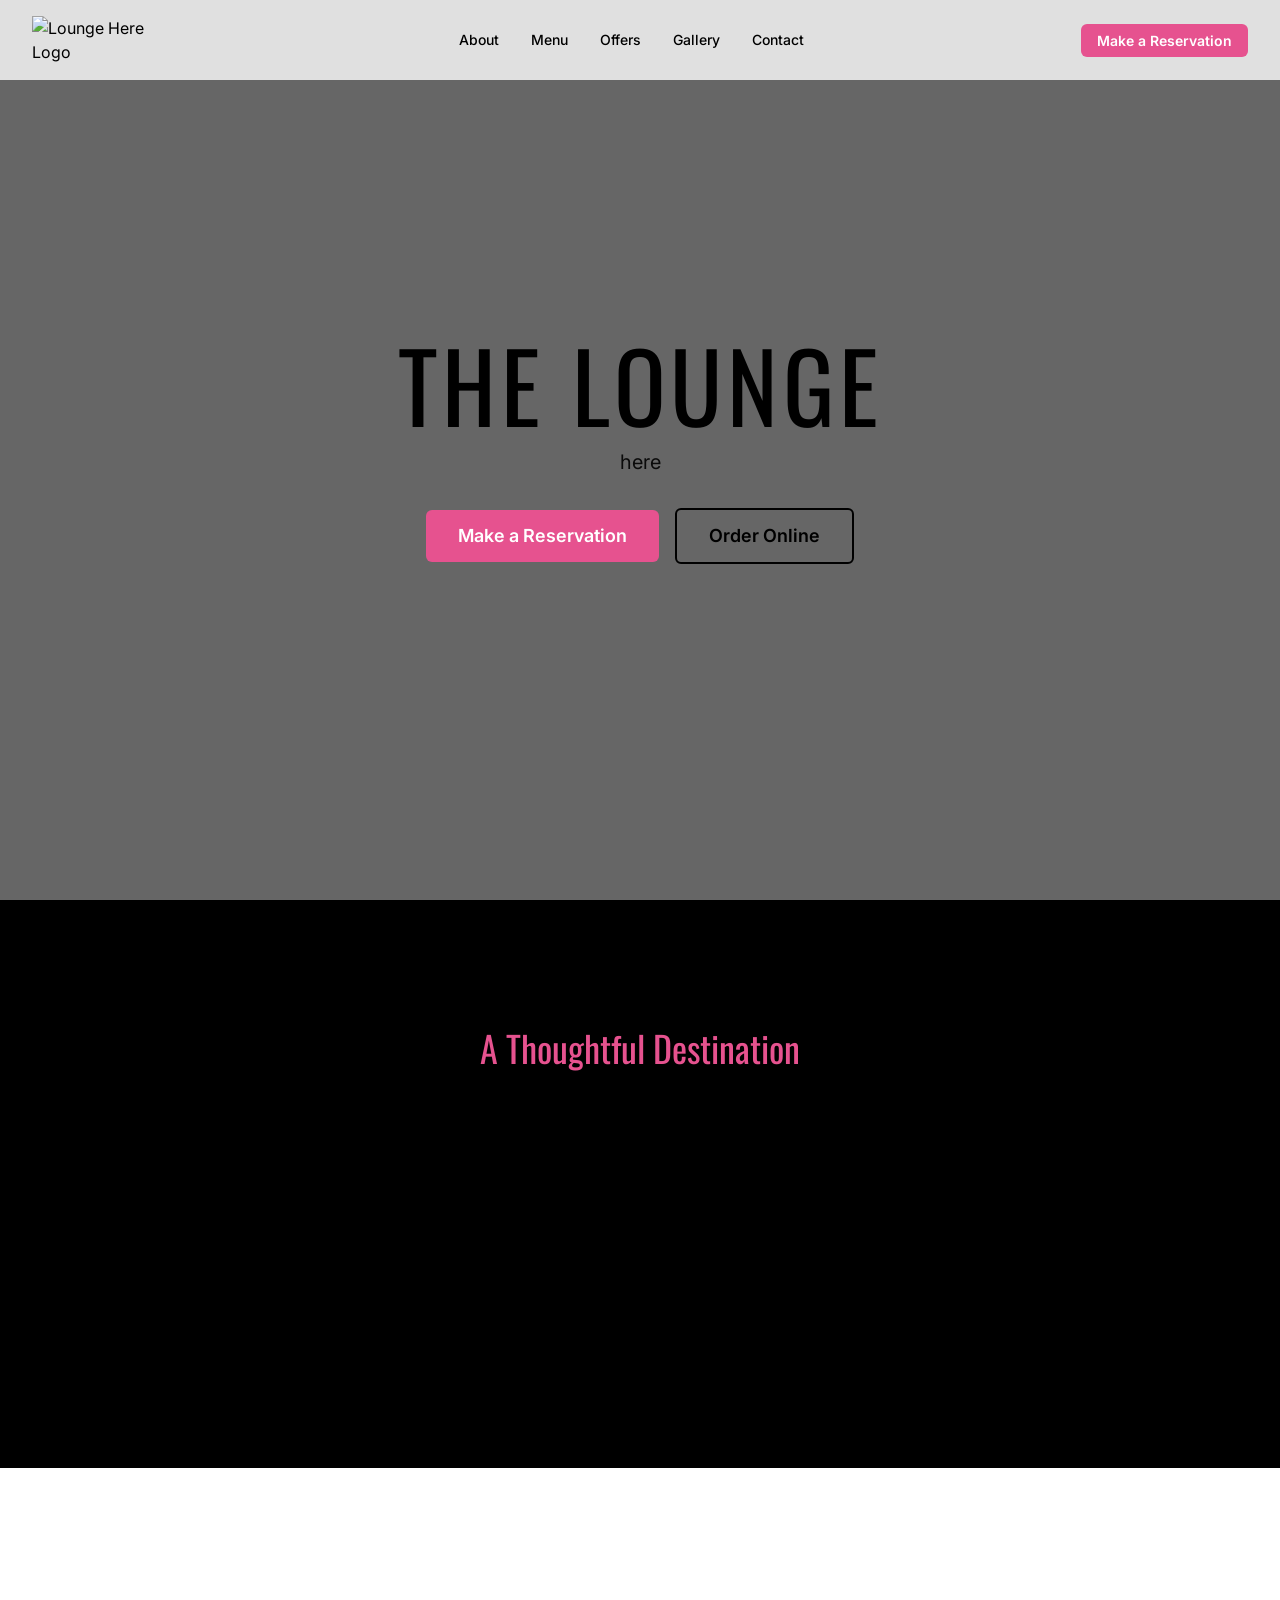
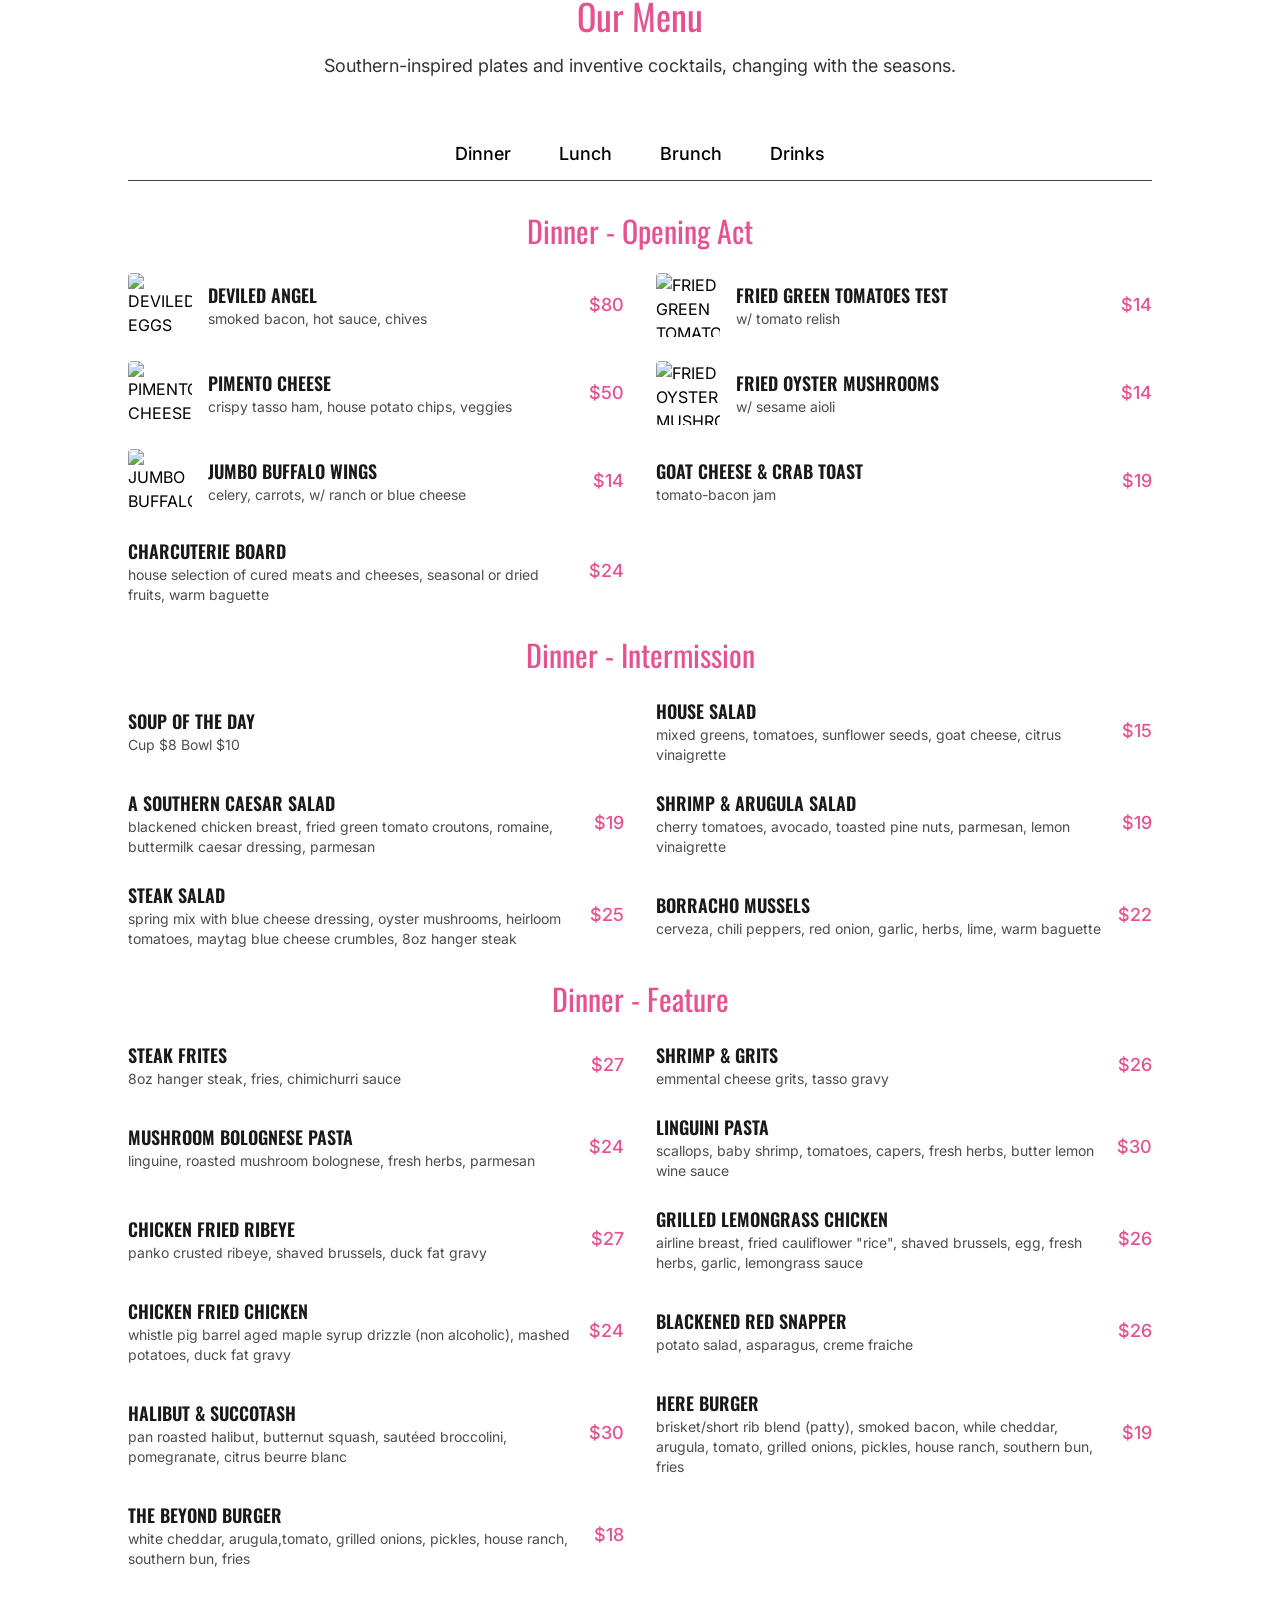
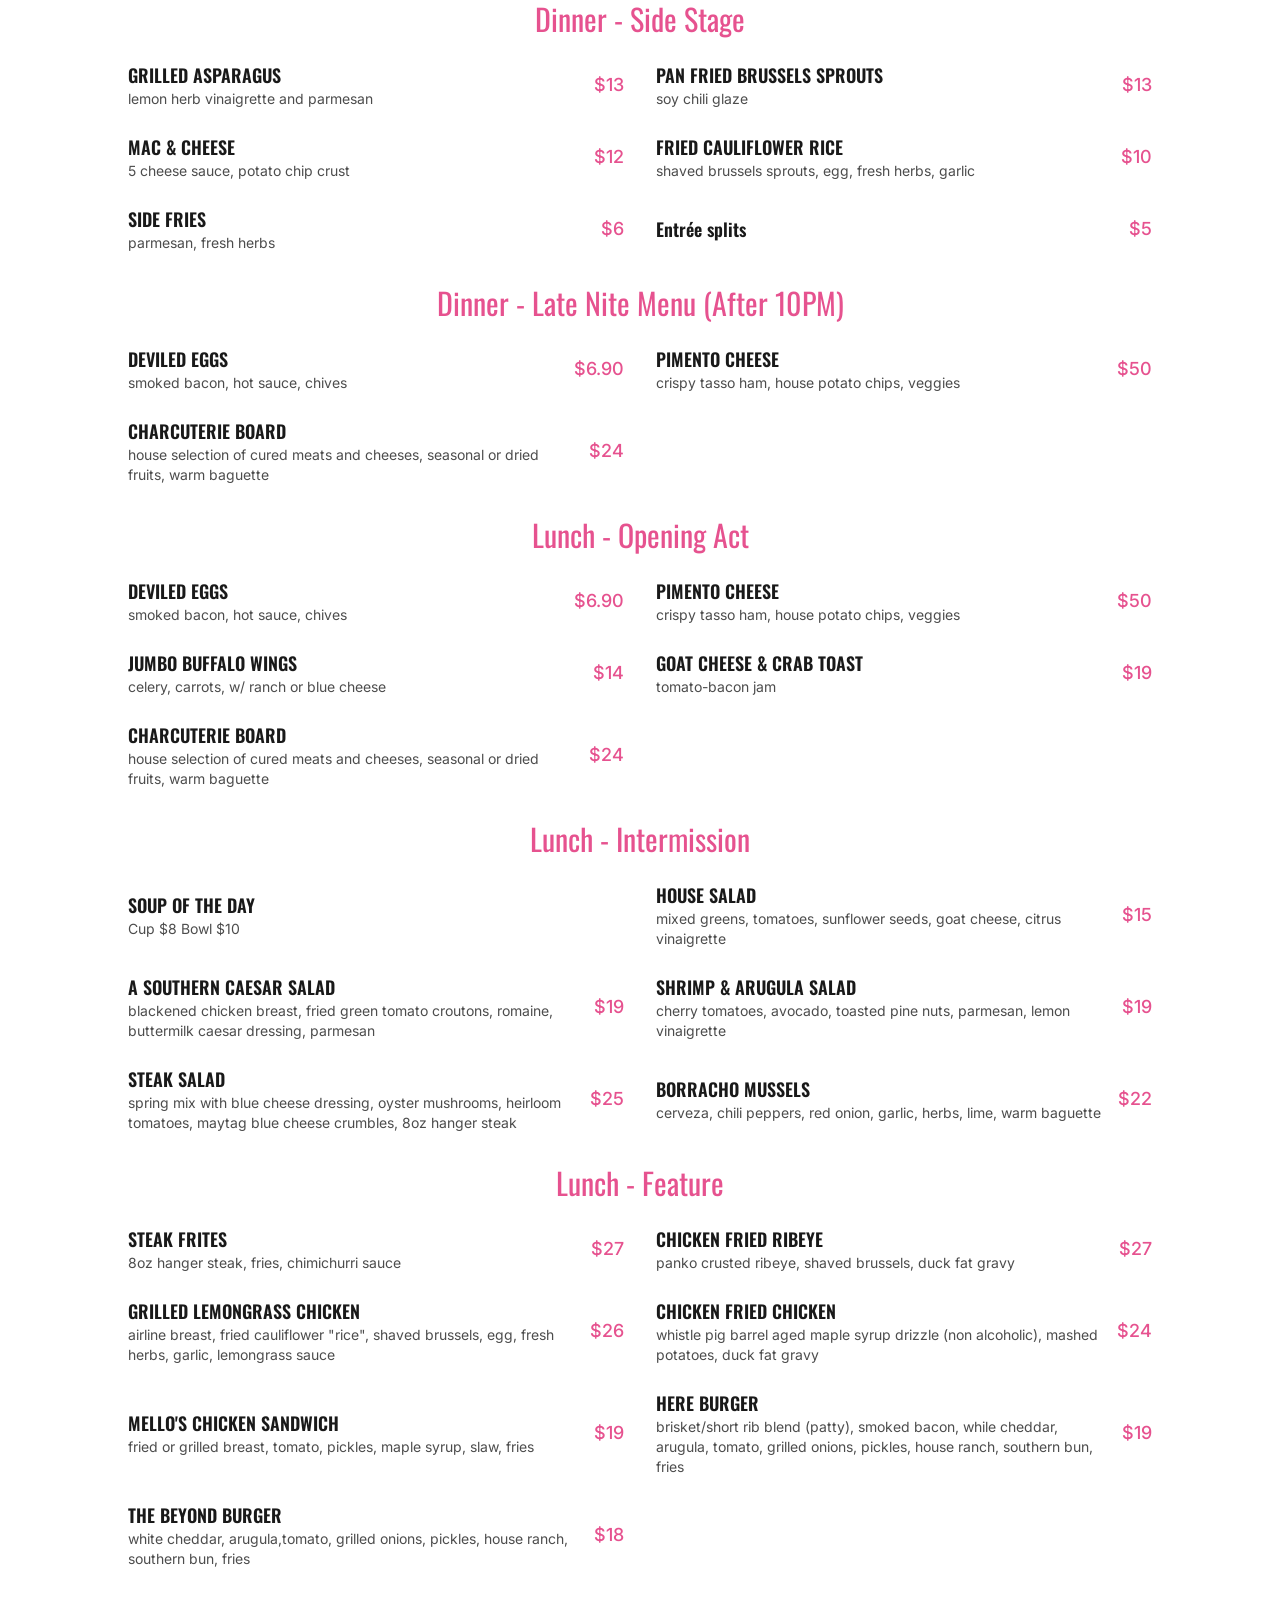
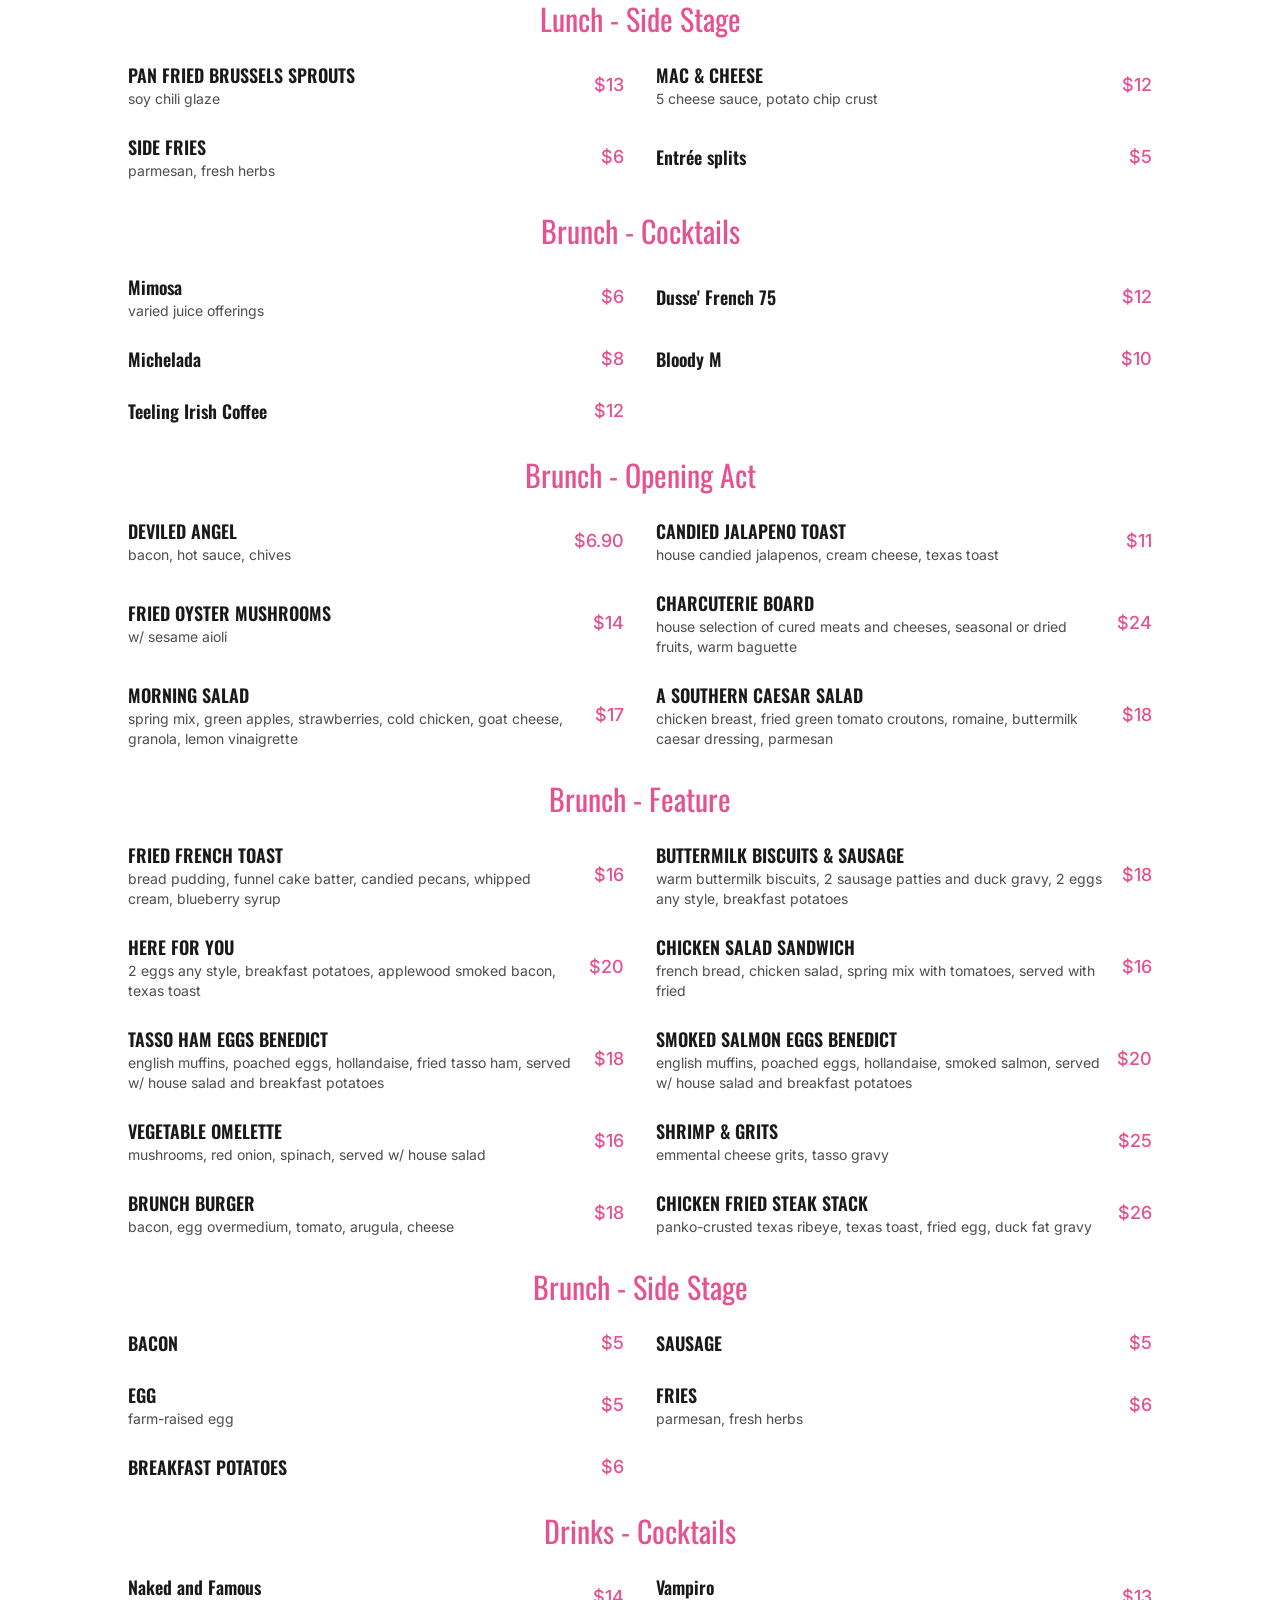
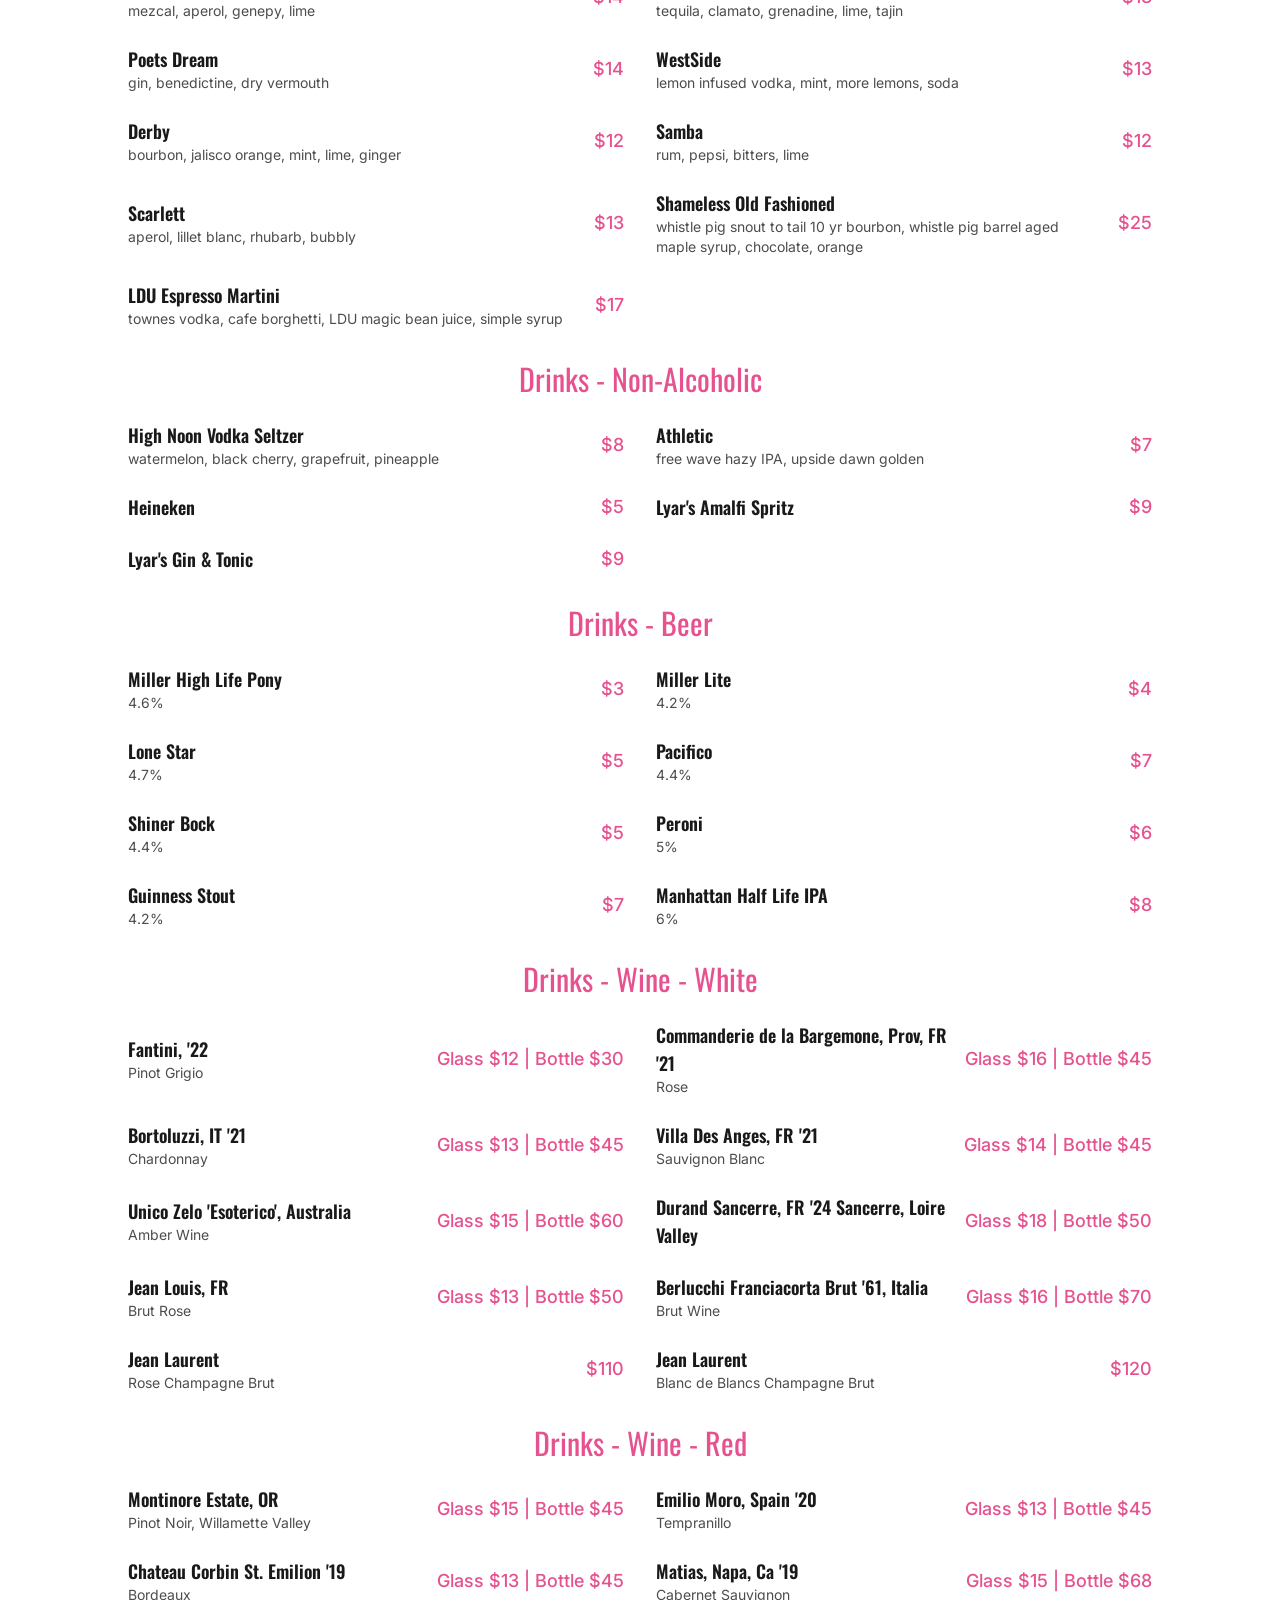
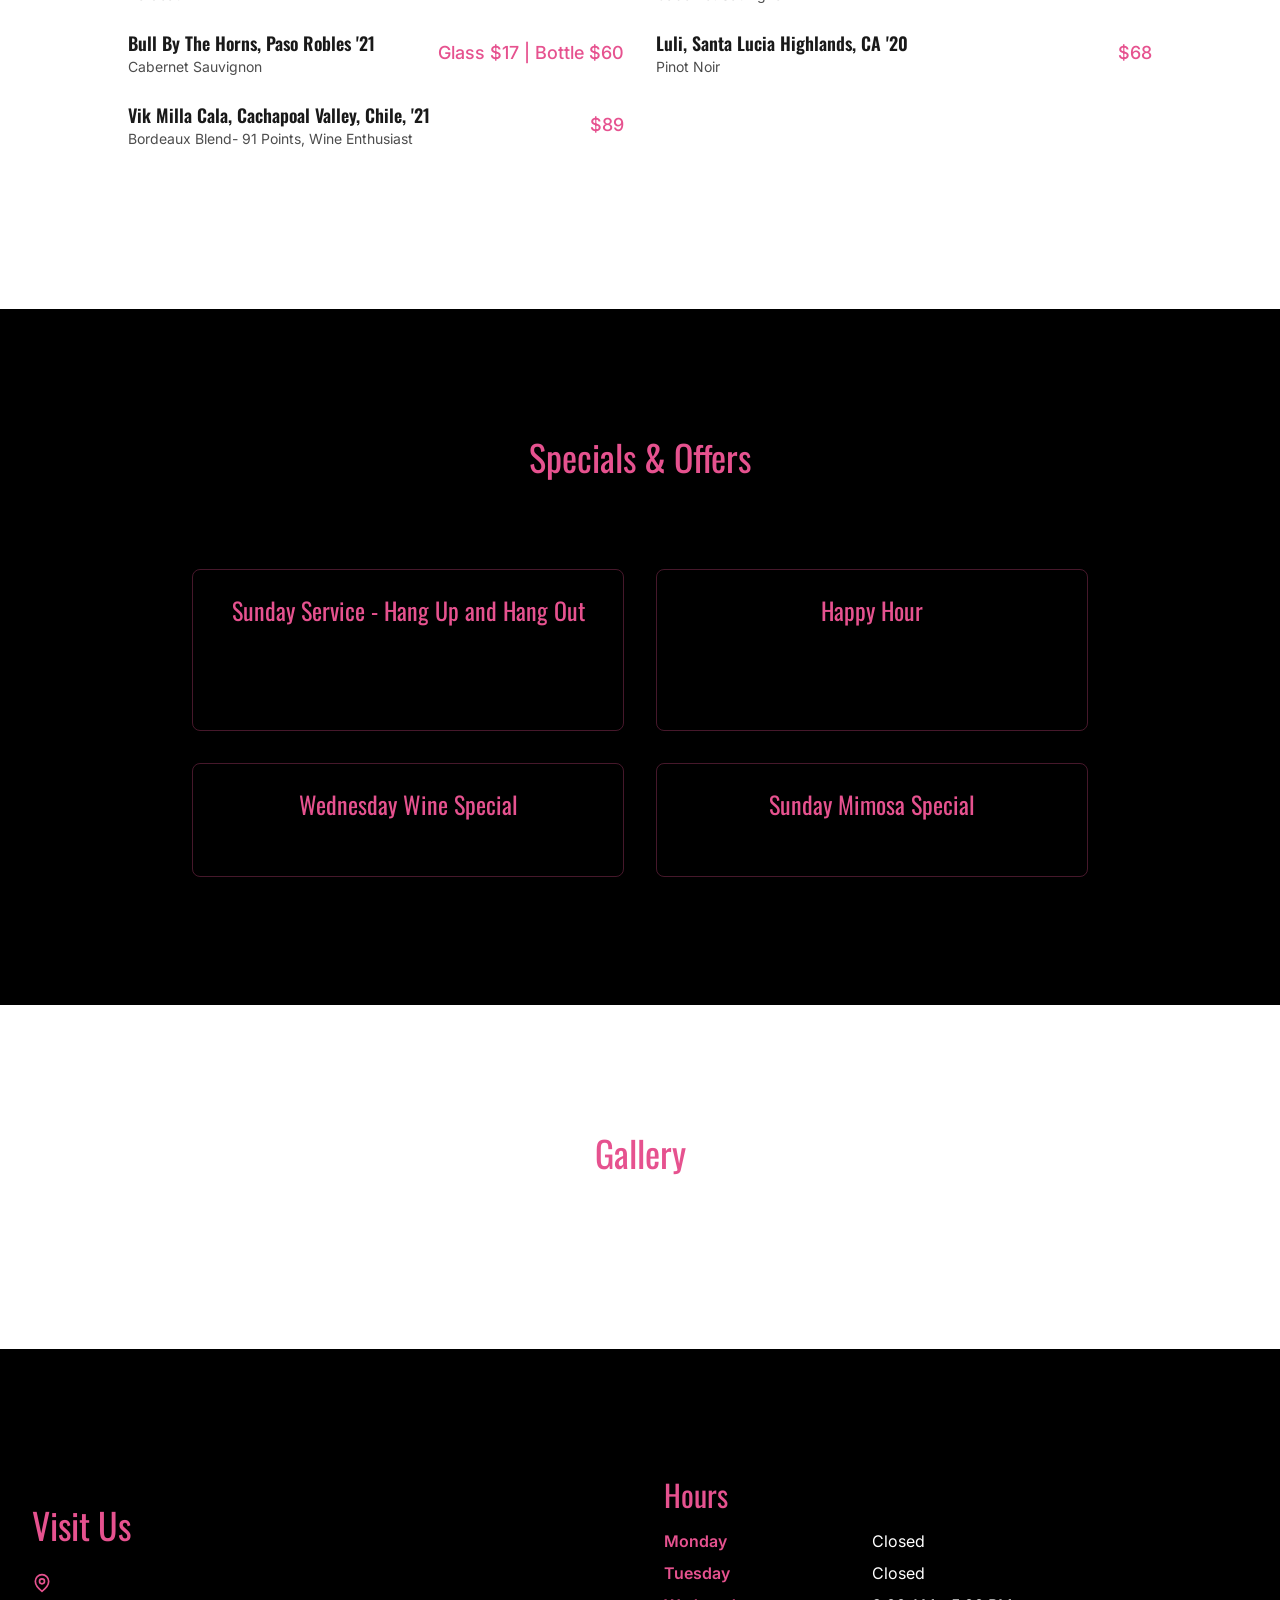
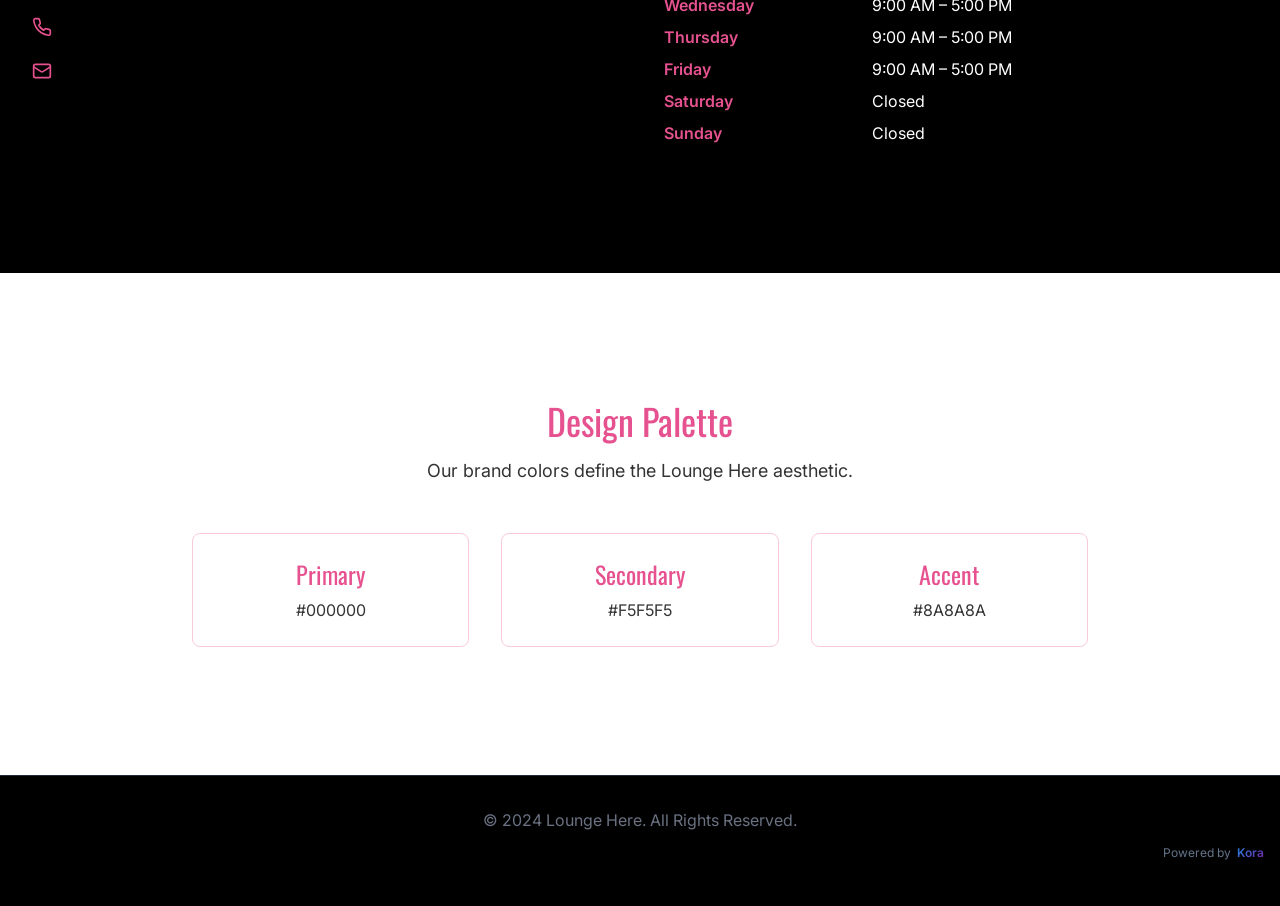
==== commit 0e910a01: "Agent V2 website edit" ====
--- a/index.html
+++ b/index.html
@@ -64,6 +64,13 @@
         h1, h2, h3, .font-display {
             font-family: 'Oswald', sans-serif;
         }
+        .hero-slide {
+            transition: opacity 1s ease-in-out;
+            opacity: 0;
+        }
+        .hero-slide.active {
+            opacity: 1;
+        }
     </style>
 <link href="assets/styles.css" rel="stylesheet"/>
 <meta content="noindex, nofollow" name="robots"/><!-- Hero image preload -->
@@ -78,6 +85,14 @@
 <link rel="stylesheet" href="https://fonts.googleapis.com/css2?family=Oswald:wght@400;600;700&family=Inter:wght@400;600;700&display=swap">
 <!-- KORA_GOOGLE_FONTS_END -->
 <!-- Hero image preload -->
+<link as="image" href="https://deveusblob.blob.core.windows.net/kora-business-images/generated/5ee206ae-b424-48b2-9f4c-b5fcd27f319d/promotional_1777295884_99cba72f_0.jpg" rel="preload"/>
+<!-- Hero image preload -->
+<link as="image" href="https://deveusblob.blob.core.windows.net/kora-business-images/generated/5ee206ae-b424-48b2-9f4c-b5fcd27f319d/promotional_1777295884_99cba72f_0.jpg" rel="preload">
+<!-- Hero image preload -->
+<link as="image" href="https://deveusblob.blob.core.windows.net/kora-business-images/generated/5ee206ae-b424-48b2-9f4c-b5fcd27f319d/promotional_1777295884_99cba72f_0.jpg" rel="preload"/>
+<!-- Hero image preload -->
+<link as="image" href="https://deveusblob.blob.core.windows.net/kora-business-images/generated/5ee206ae-b424-48b2-9f4c-b5fcd27f319d/promotional_1777295884_99cba72f_0.jpg" rel="preload">
+<!-- Hero image preload -->
 <link as="image" href="https://deveusblob.blob.core.windows.net/kora-business-images/generated/5ee206ae-b424-48b2-9f4c-b5fcd27f319d/promotional_1777295884_99cba72f_0.jpg" rel="preload">
 <!-- Hero image preload -->
 <link as="image" href="https://deveusblob.blob.core.windows.net/kora-business-images/generated/5ee206ae-b424-48b2-9f4c-b5fcd27f319d/promotional_1777295884_99cba72f_0.jpg" rel="preload"/>
@@ -88,19 +103,11 @@
 <!-- Hero image preload -->
 <link as="image" href="https://deveusblob.blob.core.windows.net/kora-business-images/generated/5ee206ae-b424-48b2-9f4c-b5fcd27f319d/promotional_1777295884_99cba72f_0.jpg" rel="preload"/>
 <!-- Hero image preload -->
-<link as="image" href="https://deveusblob.blob.core.windows.net/kora-business-images/generated/5ee206ae-b424-48b2-9f4c-b5fcd27f319d/promotional_1777295884_99cba72f_0.jpg" rel="preload">
-<!-- Hero image preload -->
 <link as="image" href="https://deveusblob.blob.core.windows.net/kora-business-images/generated/5ee206ae-b424-48b2-9f4c-b5fcd27f319d/promotional_1777295884_99cba72f_0.jpg" rel="preload"/>
 <!-- Hero image preload -->
 <link as="image" href="https://deveusblob.blob.core.windows.net/kora-business-images/generated/5ee206ae-b424-48b2-9f4c-b5fcd27f319d/promotional_1777295884_99cba72f_0.jpg" rel="preload">
 <!-- Hero image preload -->
 <link as="image" href="https://deveusblob.blob.core.windows.net/kora-business-images/generated/5ee206ae-b424-48b2-9f4c-b5fcd27f319d/promotional_1777295884_99cba72f_0.jpg" rel="preload">
-<!-- Hero image preload -->
-<link as="image" href="https://deveusblob.blob.core.windows.net/kora-business-images/generated/5ee206ae-b424-48b2-9f4c-b5fcd27f319d/promotional_1777295884_99cba72f_0.jpg" rel="preload">
-<!-- Hero image preload -->
-<link as="image" href="https://deveusblob.blob.core.windows.net/kora-business-images/generated/5ee206ae-b424-48b2-9f4c-b5fcd27f319d/promotional_1777295884_99cba72f_0.jpg" rel="preload"/>
-<!-- Hero image preload -->
-<link as="image" href="https://deveusblob.blob.core.windows.net/kora-business-images/generated/5ee206ae-b424-48b2-9f4c-b5fcd27f319d/promotional_1777295884_99cba72f_0.jpg" rel="preload"/>
 </link></link></link></link></link></link></head>
 <body class="bg-secondary text-accent">
 <!-- Header -->
@@ -143,7 +150,10 @@
 <section class="relative h-screen min-h-[600px] flex items-center justify-center text-center">
 <div class="absolute inset-0 bg-black/60 z-10"></div>
 <!-- KORA_HERO_MEDIA_START -->
-<img alt="Hero" class="absolute inset-0 w-full h-full object-cover" decoding="async" fetchpriority="high" height="1080" loading="eager" src="https://deveusblob.blob.core.windows.net/kora-business-images/generated/5ee206ae-b424-48b2-9f4c-b5fcd27f319d/promotional_1777295884_99cba72f_0.jpg" width="1920"/>
+<div class="absolute inset-0 w-full h-full" id="hero-slideshow">
+<img alt="Hero" class="hero-slide absolute inset-0 w-full h-full object-cover" decoding="async" fetchpriority="high" height="1080" loading="eager" src="https://deveusblob.blob.core.windows.net/kora-business-images/generated/5ee206ae-b424-48b2-9f4c-b5fcd27f319d/promotional_1777295884_99cba72f_0.jpg" width="1920"/>
+<img alt="Hero" class="hero-slide absolute inset-0 w-full h-full object-cover" decoding="async" fetchpriority="auto" height="1080" loading="lazy" src="https://deveusblob.blob.core.windows.net/kora-business-images/user-media/5ee206ae-b424-48b2-9f4c-b5fcd27f319d/7554ddb9-6882-4421-8f54-692dccdb1927/1774587676_gb97np.jpg" width="1920"/>
+</div>
 <!-- KORA_HERO_MEDIA_END -->
 <div class="relative z-20 px-4">
 <h1 class="text-5xl md:text-7xl lg:text-8xl font-display uppercase tracking-wider text-accent">THE LOUNGE</h1>
@@ -2030,6 +2040,19 @@
         `;
         document.head.appendChild(style);
 
+        // Hero Slideshow
+        const slides = document.querySelectorAll('.hero-slide');
+        let currentSlide = 0;
+        if (slides.length > 1) {
+            slides[currentSlide].classList.add('active');
+            setInterval(() => {
+                slides[currentSlide].classList.remove('active');
+                currentSlide = (currentSlide + 1) % slides.length;
+                slides[currentSlide].classList.add('active');
+            }, 5000); // Change slide every 5 seconds
+        } else if (slides.length === 1) {
+            slides[0].classList.add('active');
+        }
     </script>
 <script>
 window.KORA_WEBSITE_CONFIG = {
--- a/assets/styles.css
+++ b/assets/styles.css
@@ -1,2 +1,2 @@
 /*! tailwindcss v4.2.1 | MIT License | https://tailwindcss.com */
-@layer properties{@supports (((-webkit-hyphens:none)) and (not (margin-trim:inline))) or ((-moz-orient:inline) and (not (color:rgb(from red r g b)))){*,:before,:after,::backdrop{--tw-translate-x:0;--tw-translate-y:0;--tw-translate-z:0;--tw-scale-x:1;--tw-scale-y:1;--tw-scale-z:1;--tw-rotate-x:initial;--tw-rotate-y:initial;--tw-rotate-z:initial;--tw-skew-x:initial;--tw-skew-y:initial;--tw-space-y-reverse:0;--tw-border-style:solid;--tw-leading:initial;--tw-font-weight:initial;--tw-tracking:initial;--tw-shadow:0 0 #0000;--tw-shadow-color:initial;--tw-shadow-alpha:100%;--tw-inset-shadow:0 0 #0000;--tw-inset-shadow-color:initial;--tw-inset-shadow-alpha:100%;--tw-ring-color:initial;--tw-ring-shadow:0 0 #0000;--tw-inset-ring-color:initial;--tw-inset-ring-shadow:0 0 #0000;--tw-ring-inset:initial;--tw-ring-offset-width:0px;--tw-ring-offset-color:#fff;--tw-ring-offset-shadow:0 0 #0000;--tw-blur:initial;--tw-brightness:initial;--tw-contrast:initial;--tw-grayscale:initial;--tw-hue-rotate:initial;--tw-invert:initial;--tw-opacity:initial;--tw-saturate:initial;--tw-sepia:initial;--tw-drop-shadow:initial;--tw-drop-shadow-color:initial;--tw-drop-shadow-alpha:100%;--tw-drop-shadow-size:initial;--tw-backdrop-blur:initial;--tw-backdrop-brightness:initial;--tw-backdrop-contrast:initial;--tw-backdrop-grayscale:initial;--tw-backdrop-hue-rotate:initial;--tw-backdrop-invert:initial;--tw-backdrop-opacity:initial;--tw-backdrop-saturate:initial;--tw-backdrop-sepia:initial;--tw-duration:initial}}}@layer theme{:root,:host{--font-sans:ui-sans-serif, system-ui, sans-serif, "Apple Color Emoji", "Segoe UI Emoji", "Segoe UI Symbol", "Noto Color Emoji";--font-serif:ui-serif, Georgia, Cambria, "Times New Roman", Times, serif;--font-mono:ui-monospace, SFMono-Regular, Menlo, Monaco, Consolas, "Liberation Mono", "Courier New", monospace;--color-red-600:oklch(57.7% .245 27.325);--color-orange-500:oklch(70.5% .213 47.604);--color-green-600:oklch(62.7% .194 149.214);--color-purple-200:oklch(90.2% .063 306.703);--color-purple-300:oklch(82.7% .119 306.383);--color-gray-200:oklch(92.8% .006 264.531);--color-gray-300:oklch(87.2% .01 258.338);--color-gray-400:oklch(70.7% .022 261.325);--color-gray-500:oklch(55.1% .027 264.364);--color-gray-600:oklch(44.6% .03 256.802);--color-gray-700:oklch(37.3% .034 259.733);--color-gray-800:oklch(27.8% .033 256.848);--color-gray-900:oklch(21% .034 264.665);--color-black:#000;--color-white:#fff;--spacing:.25rem;--container-xl:36rem;--container-2xl:42rem;--container-3xl:48rem;--container-4xl:56rem;--container-5xl:64rem;--container-6xl:72rem;--text-xs:.75rem;--text-xs--line-height:calc(1 / .75);--text-sm:.875rem;--text-sm--line-height:calc(1.25 / .875);--text-base:1rem;--text-base--line-height:calc(1.5 / 1);--text-lg:1.125rem;--text-lg--line-height:calc(1.75 / 1.125);--text-xl:1.25rem;--text-xl--line-height:calc(1.75 / 1.25);--text-2xl:1.5rem;--text-2xl--line-height:calc(2 / 1.5);--text-3xl:1.875rem;--text-3xl--line-height:calc(2.25 / 1.875);--text-4xl:2.25rem;--text-4xl--line-height:calc(2.5 / 2.25);--text-5xl:3rem;--text-5xl--line-height:1;--text-7xl:4.5rem;--text-7xl--line-height:1;--text-9xl:8rem;--text-9xl--line-height:1;--font-weight-light:300;--font-weight-medium:500;--font-weight-semibold:600;--font-weight-bold:700;--tracking-wide:.025em;--tracking-wider:.05em;--tracking-widest:.1em;--leading-relaxed:1.625;--radius-md:.375rem;--radius-lg:.5rem;--radius-xl:.75rem;--drop-shadow-2xl:0 25px 25px #00000026;--animate-pulse:pulse 2s cubic-bezier(.4, 0, .6, 1) infinite;--animate-bounce:bounce 1s infinite;--blur-sm:8px;--default-transition-duration:.15s;--default-transition-timing-function:cubic-bezier(.4, 0, .2, 1);--default-font-family:var(--font-sans);--default-mono-font-family:var(--font-mono);--color-primary:#e6528f;--color-secondary:#fff;--font-heading:Oswald, serif;--font-body:Inter, sans-serif}}@layer base{*,:after,:before,::backdrop{box-sizing:border-box;border:0 solid;margin:0;padding:0}::file-selector-button{box-sizing:border-box;border:0 solid;margin:0;padding:0}html,:host{-webkit-text-size-adjust:100%;tab-size:4;line-height:1.5;font-family:var(--default-font-family,ui-sans-serif, system-ui, sans-serif, "Apple Color Emoji", "Segoe UI Emoji", "Segoe UI Symbol", "Noto Color Emoji");font-feature-settings:var(--default-font-feature-settings,normal);font-variation-settings:var(--default-font-variation-settings,normal);-webkit-tap-highlight-color:transparent}hr{height:0;color:inherit;border-top-width:1px}abbr:where([title]){-webkit-text-decoration:underline dotted;text-decoration:underline dotted}h1,h2,h3,h4,h5,h6{font-size:inherit;font-weight:inherit}a{color:inherit;-webkit-text-decoration:inherit;-webkit-text-decoration:inherit;-webkit-text-decoration:inherit;text-decoration:inherit}b,strong{font-weight:bolder}code,kbd,samp,pre{font-family:var(--default-mono-font-family,ui-monospace, SFMono-Regular, Menlo, Monaco, Consolas, "Liberation Mono", "Courier New", monospace);font-feature-settings:var(--default-mono-font-feature-settings,normal);font-variation-settings:var(--default-mono-font-variation-settings,normal);font-size:1em}small{font-size:80%}sub,sup{vertical-align:baseline;font-size:75%;line-height:0;position:relative}sub{bottom:-.25em}sup{top:-.5em}table{text-indent:0;border-color:inherit;border-collapse:collapse}:-moz-focusring{outline:auto}progress{vertical-align:baseline}summary{display:list-item}ol,ul,menu{list-style:none}img,svg,video,canvas,audio,iframe,embed,object{vertical-align:middle;display:block}img,video{max-width:100%;height:auto}button,input,select,optgroup,textarea{font:inherit;font-feature-settings:inherit;font-variation-settings:inherit;letter-spacing:inherit;color:inherit;opacity:1;background-color:#0000;border-radius:0}::file-selector-button{font:inherit;font-feature-settings:inherit;font-variation-settings:inherit;letter-spacing:inherit;color:inherit;opacity:1;background-color:#0000;border-radius:0}:where(select:is([multiple],[size])) optgroup{font-weight:bolder}:where(select:is([multiple],[size])) optgroup option{padding-inline-start:20px}::file-selector-button{margin-inline-end:4px}::placeholder{opacity:1}@supports (not ((-webkit-appearance:-apple-pay-button))) or (contain-intrinsic-size:1px){::placeholder{color:currentColor}@supports (color:color-mix(in lab, red, red)){::placeholder{color:color-mix(in oklab, currentcolor 50%, transparent)}}}textarea{resize:vertical}::-webkit-search-decoration{-webkit-appearance:none}::-webkit-date-and-time-value{min-height:1lh;text-align:inherit}::-webkit-datetime-edit{display:inline-flex}::-webkit-datetime-edit-fields-wrapper{padding:0}::-webkit-datetime-edit{padding-block:0}::-webkit-datetime-edit-year-field{padding-block:0}::-webkit-datetime-edit-month-field{padding-block:0}::-webkit-datetime-edit-day-field{padding-block:0}::-webkit-datetime-edit-hour-field{padding-block:0}::-webkit-datetime-edit-minute-field{padding-block:0}::-webkit-datetime-edit-second-field{padding-block:0}::-webkit-datetime-edit-millisecond-field{padding-block:0}::-webkit-datetime-edit-meridiem-field{padding-block:0}::-webkit-calendar-picker-indicator{line-height:1}:-moz-ui-invalid{box-shadow:none}button,input:where([type=button],[type=reset],[type=submit]){appearance:button}::file-selector-button{appearance:button}::-webkit-inner-spin-button{height:auto}::-webkit-outer-spin-button{height:auto}[hidden]:where(:not([hidden=until-found])){display:none!important}body{font-family:var(--font-body)}h1,h2,h3,h4,h5,h6{font-family:var(--font-heading)}}@layer components;@layer utilities{.pointer-events-none{pointer-events:none}.visible{visibility:visible}.sr-only{clip-path:inset(50%);white-space:nowrap;border-width:0;width:1px;height:1px;margin:-1px;padding:0;position:absolute;overflow:hidden}.absolute{position:absolute}.fixed{position:fixed}.relative{position:relative}.inset-0{inset:calc(var(--spacing) * 0)}.start{inset-inline-start:var(--spacing)}.top-0{top:calc(var(--spacing) * 0)}.top-1\/2{top:50%}.top-4{top:calc(var(--spacing) * 4)}.right-0{right:calc(var(--spacing) * 0)}.right-4{right:calc(var(--spacing) * 4)}.right-8{right:calc(var(--spacing) * 8)}.bottom-0{bottom:calc(var(--spacing) * 0)}.bottom-8{bottom:calc(var(--spacing) * 8)}.left-0{left:calc(var(--spacing) * 0)}.left-1\/2{left:50%}.z-10{z-index:10}.z-20{z-index:20}.z-50{z-index:50}.z-\[60\]{z-index:60}.container{width:100%}@media (min-width:40rem){.container{max-width:40rem}}@media (min-width:48rem){.container{max-width:48rem}}@media (min-width:64rem){.container{max-width:64rem}}@media (min-width:80rem){.container{max-width:80rem}}@media (min-width:96rem){.container{max-width:96rem}}.mx-4{margin-inline:calc(var(--spacing) * 4)}.mx-auto{margin-inline:auto}.my-2{margin-block:calc(var(--spacing) * 2)}.mt-0\.5{margin-top:calc(var(--spacing) * .5)}.mt-2{margin-top:calc(var(--spacing) * 2)}.mt-4{margin-top:calc(var(--spacing) * 4)}.mt-6{margin-top:calc(var(--spacing) * 6)}.mt-8{margin-top:calc(var(--spacing) * 8)}.mt-10{margin-top:calc(var(--spacing) * 10)}.mt-12{margin-top:calc(var(--spacing) * 12)}.mb-1{margin-bottom:calc(var(--spacing) * 1)}.mb-2{margin-bottom:calc(var(--spacing) * 2)}.mb-3{margin-bottom:calc(var(--spacing) * 3)}.mb-4{margin-bottom:calc(var(--spacing) * 4)}.mb-6{margin-bottom:calc(var(--spacing) * 6)}.mb-8{margin-bottom:calc(var(--spacing) * 8)}.mb-12{margin-bottom:calc(var(--spacing) * 12)}.ml-auto{margin-left:auto}.block{display:block}.flex{display:flex}.grid{display:grid}.hidden{display:none}.inline{display:inline}.inline-block{display:inline-block}.inline-flex{display:inline-flex}.table{display:table}.aspect-\[4\/3\]{aspect-ratio:4/3}.h-0\.5{height:calc(var(--spacing) * .5)}.h-3{height:calc(var(--spacing) * 3)}.h-5{height:calc(var(--spacing) * 5)}.h-8{height:calc(var(--spacing) * 8)}.h-10{height:calc(var(--spacing) * 10)}.h-12{height:calc(var(--spacing) * 12)}.h-\[280px\]{height:280px}.h-auto{height:auto}.h-full{height:100%}.h-screen{height:100vh}.min-h-28{min-height:calc(var(--spacing) * 28)}.min-h-\[78px\]{min-height:78px}.min-h-\[600px\]{min-height:600px}.min-h-screen{min-height:100vh}.w-1\.5{width:calc(var(--spacing) * 1.5)}.w-3{width:calc(var(--spacing) * 3)}.w-5{width:calc(var(--spacing) * 5)}.w-6{width:calc(var(--spacing) * 6)}.w-8{width:calc(var(--spacing) * 8)}.w-10{width:calc(var(--spacing) * 10)}.w-12{width:calc(var(--spacing) * 12)}.w-16{width:calc(var(--spacing) * 16)}.w-\[280px\]{width:280px}.w-full{width:100%}.w-max{width:max-content}.max-w-2xl{max-width:var(--container-2xl)}.max-w-3xl{max-width:var(--container-3xl)}.max-w-4xl{max-width:var(--container-4xl)}.max-w-5xl{max-width:var(--container-5xl)}.max-w-6xl{max-width:var(--container-6xl)}.max-w-\[520px\]{max-width:520px}.max-w-xl{max-width:var(--container-xl)}.flex-shrink-0,.shrink-0{flex-shrink:0}.-translate-x-1\/2{--tw-translate-x:calc(calc(1 / 2 * 100%) * -1);translate:var(--tw-translate-x) var(--tw-translate-y)}.-translate-x-4{--tw-translate-x:calc(var(--spacing) * -4);translate:var(--tw-translate-x) var(--tw-translate-y)}.translate-x-4{--tw-translate-x:calc(var(--spacing) * 4);translate:var(--tw-translate-x) var(--tw-translate-y)}.-translate-y-1\/2{--tw-translate-y:calc(calc(1 / 2 * 100%) * -1);translate:var(--tw-translate-x) var(--tw-translate-y)}.translate-y-0{--tw-translate-y:calc(var(--spacing) * 0);translate:var(--tw-translate-x) var(--tw-translate-y)}.translate-y-10{--tw-translate-y:calc(var(--spacing) * 10);translate:var(--tw-translate-x) var(--tw-translate-y)}.scale-125{--tw-scale-x:125%;--tw-scale-y:125%;--tw-scale-z:125%;scale:var(--tw-scale-x) var(--tw-scale-y)}.transform{transform:var(--tw-rotate-x,) var(--tw-rotate-y,) var(--tw-rotate-z,) var(--tw-skew-x,) var(--tw-skew-y,)}.animate-bounce{animation:var(--animate-bounce)}.animate-pulse{animation:var(--animate-pulse)}.cursor-pointer{cursor:pointer}.resize{resize:both}.grid-cols-1{grid-template-columns:repeat(1,minmax(0,1fr))}.grid-cols-2{grid-template-columns:repeat(2,minmax(0,1fr))}.flex-col{flex-direction:column}.flex-wrap{flex-wrap:wrap}.items-center{align-items:center}.items-start{align-items:flex-start}.justify-between{justify-content:space-between}.justify-center{justify-content:center}.justify-end{justify-content:flex-end}.gap-1{gap:calc(var(--spacing) * 1)}.gap-2{gap:calc(var(--spacing) * 2)}.gap-3{gap:calc(var(--spacing) * 3)}.gap-4{gap:calc(var(--spacing) * 4)}.gap-8{gap:calc(var(--spacing) * 8)}.gap-10{gap:calc(var(--spacing) * 10)}:where(.space-y-1>:not(:last-child)){--tw-space-y-reverse:0;margin-block-start:calc(calc(var(--spacing) * 1) * var(--tw-space-y-reverse));margin-block-end:calc(calc(var(--spacing) * 1) * calc(1 - var(--tw-space-y-reverse)))}:where(.space-y-2>:not(:last-child)){--tw-space-y-reverse:0;margin-block-start:calc(calc(var(--spacing) * 2) * var(--tw-space-y-reverse));margin-block-end:calc(calc(var(--spacing) * 2) * calc(1 - var(--tw-space-y-reverse)))}:where(.space-y-3>:not(:last-child)){--tw-space-y-reverse:0;margin-block-start:calc(calc(var(--spacing) * 3) * var(--tw-space-y-reverse));margin-block-end:calc(calc(var(--spacing) * 3) * calc(1 - var(--tw-space-y-reverse)))}:where(.space-y-4>:not(:last-child)){--tw-space-y-reverse:0;margin-block-start:calc(calc(var(--spacing) * 4) * var(--tw-space-y-reverse));margin-block-end:calc(calc(var(--spacing) * 4) * calc(1 - var(--tw-space-y-reverse)))}:where(.space-y-6>:not(:last-child)){--tw-space-y-reverse:0;margin-block-start:calc(calc(var(--spacing) * 6) * var(--tw-space-y-reverse));margin-block-end:calc(calc(var(--spacing) * 6) * calc(1 - var(--tw-space-y-reverse)))}.gap-x-12{column-gap:calc(var(--spacing) * 12)}.gap-y-6{row-gap:calc(var(--spacing) * 6)}.overflow-hidden{overflow:hidden}.overflow-x-auto{overflow-x:auto}.scroll-smooth{scroll-behavior:smooth}.rounded-full{border-radius:3.40282e38px}.rounded-lg{border-radius:var(--radius-lg)}.rounded-md{border-radius:var(--radius-md)}.rounded-xl{border-radius:var(--radius-xl)}.border{border-style:var(--tw-border-style);border-width:1px}.border-2{border-style:var(--tw-border-style);border-width:2px}.border-t{border-top-style:var(--tw-border-style);border-top-width:1px}.border-b{border-bottom-style:var(--tw-border-style);border-bottom-width:1px}.border-l-2{border-left-style:var(--tw-border-style);border-left-width:2px}.border-dashed{--tw-border-style:dashed;border-style:dashed}.border-dotted{--tw-border-style:dotted;border-style:dotted}.border-gray-200{border-color:var(--color-gray-200)}.border-gray-300{border-color:var(--color-gray-300)}.border-gray-400{border-color:var(--color-gray-400)}.border-primary{border-color:var(--color-primary)}.border-primary\/30{border-color:#e6528f4d}@supports (color:color-mix(in lab, red, red)){.border-primary\/30{border-color:color-mix(in oklab, var(--color-primary) 30%, transparent)}}.border-purple-200{border-color:var(--color-purple-200)}.border-purple-300{border-color:var(--color-purple-300)}.border-white\/50{border-color:#ffffff80}@supports (color:color-mix(in lab, red, red)){.border-white\/50{border-color:color-mix(in oklab, var(--color-white) 50%, transparent)}}.bg-black\/30{background-color:#0000004d}@supports (color:color-mix(in lab, red, red)){.bg-black\/30{background-color:color-mix(in oklab, var(--color-black) 30%, transparent)}}.bg-black\/45{background-color:#00000073}@supports (color:color-mix(in lab, red, red)){.bg-black\/45{background-color:color-mix(in oklab, var(--color-black) 45%, transparent)}}.bg-black\/50{background-color:#00000080}@supports (color:color-mix(in lab, red, red)){.bg-black\/50{background-color:color-mix(in oklab, var(--color-black) 50%, transparent)}}.bg-black\/80{background-color:#000c}@supports (color:color-mix(in lab, red, red)){.bg-black\/80{background-color:color-mix(in oklab, var(--color-black) 80%, transparent)}}.bg-primary{background-color:var(--color-primary)}.bg-primary\/0{background-color:#0000}@supports (color:color-mix(in lab, red, red)){.bg-primary\/0{background-color:color-mix(in oklab, var(--color-primary) 0%, transparent)}}.bg-secondary{background-color:var(--color-secondary)}.bg-transparent{background-color:#0000}.bg-white{background-color:var(--color-white)}.bg-white\/40{background-color:#fff6}@supports (color:color-mix(in lab, red, red)){.bg-white\/40{background-color:color-mix(in oklab, var(--color-white) 40%, transparent)}}.bg-white\/70{background-color:#ffffffb3}@supports (color:color-mix(in lab, red, red)){.bg-white\/70{background-color:color-mix(in oklab, var(--color-white) 70%, transparent)}}.bg-white\/80{background-color:#fffc}@supports (color:color-mix(in lab, red, red)){.bg-white\/80{background-color:color-mix(in oklab, var(--color-white) 80%, transparent)}}.bg-cover{background-size:cover}.bg-center{background-position:50%}.bg-no-repeat{background-repeat:no-repeat}.fill-current{fill:currentColor}.object-contain{object-fit:contain}.object-cover{object-fit:cover}.p-1{padding:calc(var(--spacing) * 1)}.p-2{padding:calc(var(--spacing) * 2)}.p-4{padding:calc(var(--spacing) * 4)}.p-5{padding:calc(var(--spacing) * 5)}.p-6{padding:calc(var(--spacing) * 6)}.px-3{padding-inline:calc(var(--spacing) * 3)}.px-4{padding-inline:calc(var(--spacing) * 4)}.px-6{padding-inline:calc(var(--spacing) * 6)}.py-2{padding-block:calc(var(--spacing) * 2)}.py-3{padding-block:calc(var(--spacing) * 3)}.py-6{padding-block:calc(var(--spacing) * 6)}.py-10{padding-block:calc(var(--spacing) * 10)}.py-12{padding-block:calc(var(--spacing) * 12)}.py-14{padding-block:calc(var(--spacing) * 14)}.py-16{padding-block:calc(var(--spacing) * 16)}.py-20{padding-block:calc(var(--spacing) * 20)}.pt-1{padding-top:calc(var(--spacing) * 1)}.pt-2{padding-top:calc(var(--spacing) * 2)}.pt-16{padding-top:calc(var(--spacing) * 16)}.pb-0\.5{padding-bottom:calc(var(--spacing) * .5)}.pb-1{padding-bottom:calc(var(--spacing) * 1)}.pb-2{padding-bottom:calc(var(--spacing) * 2)}.pb-3{padding-bottom:calc(var(--spacing) * 3)}.pb-4{padding-bottom:calc(var(--spacing) * 4)}.pl-3{padding-left:calc(var(--spacing) * 3)}.pl-6{padding-left:calc(var(--spacing) * 6)}.text-center{text-align:center}.text-left{text-align:left}.text-right{text-align:right}.font-sans{font-family:var(--font-sans)}.font-serif{font-family:var(--font-serif)}.text-2xl{font-size:var(--text-2xl);line-height:var(--tw-leading,var(--text-2xl--line-height))}.text-3xl{font-size:var(--text-3xl);line-height:var(--tw-leading,var(--text-3xl--line-height))}.text-4xl{font-size:var(--text-4xl);line-height:var(--tw-leading,var(--text-4xl--line-height))}.text-5xl{font-size:var(--text-5xl);line-height:var(--tw-leading,var(--text-5xl--line-height))}.text-7xl{font-size:var(--text-7xl);line-height:var(--tw-leading,var(--text-7xl--line-height))}.text-base{font-size:var(--text-base);line-height:var(--tw-leading,var(--text-base--line-height))}.text-lg{font-size:var(--text-lg);line-height:var(--tw-leading,var(--text-lg--line-height))}.text-sm{font-size:var(--text-sm);line-height:var(--tw-leading,var(--text-sm--line-height))}.text-xl{font-size:var(--text-xl);line-height:var(--tw-leading,var(--text-xl--line-height))}.text-xs{font-size:var(--text-xs);line-height:var(--tw-leading,var(--text-xs--line-height))}.leading-relaxed{--tw-leading:var(--leading-relaxed);line-height:var(--leading-relaxed)}.font-bold{--tw-font-weight:var(--font-weight-bold);font-weight:var(--font-weight-bold)}.font-light{--tw-font-weight:var(--font-weight-light);font-weight:var(--font-weight-light)}.font-medium{--tw-font-weight:var(--font-weight-medium);font-weight:var(--font-weight-medium)}.font-semibold{--tw-font-weight:var(--font-weight-semibold);font-weight:var(--font-weight-semibold)}.tracking-\[0\.2em\]{--tw-tracking:.2em;letter-spacing:.2em}.tracking-\[0\.3em\]{--tw-tracking:.3em;letter-spacing:.3em}.tracking-\[0\.16em\]{--tw-tracking:.16em;letter-spacing:.16em}.tracking-\[0\.22em\]{--tw-tracking:.22em;letter-spacing:.22em}.tracking-\[0\.25em\]{--tw-tracking:.25em;letter-spacing:.25em}.tracking-\[0\.30em\]{--tw-tracking:.3em;letter-spacing:.3em}.tracking-wide{--tw-tracking:var(--tracking-wide);letter-spacing:var(--tracking-wide)}.tracking-wider{--tw-tracking:var(--tracking-wider);letter-spacing:var(--tracking-wider)}.tracking-widest{--tw-tracking:var(--tracking-widest);letter-spacing:var(--tracking-widest)}.whitespace-nowrap{white-space:nowrap}.text-\[\#F59E0B\]{color:#f59e0b}.text-gray-300{color:var(--color-gray-300)}.text-gray-500{color:var(--color-gray-500)}.text-gray-600{color:var(--color-gray-600)}.text-gray-700{color:var(--color-gray-700)}.text-gray-800{color:var(--color-gray-800)}.text-gray-900{color:var(--color-gray-900)}.text-green-600{color:var(--color-green-600)}.text-orange-500{color:var(--color-orange-500)}.text-primary{color:var(--color-primary)}.text-red-600{color:var(--color-red-600)}.text-secondary{color:var(--color-secondary)}.text-white{color:var(--color-white)}.text-white\/70{color:#ffffffb3}@supports (color:color-mix(in lab, red, red)){.text-white\/70{color:color-mix(in oklab, var(--color-white) 70%, transparent)}}.text-white\/80{color:#fffc}@supports (color:color-mix(in lab, red, red)){.text-white\/80{color:color-mix(in oklab, var(--color-white) 80%, transparent)}}.text-white\/90{color:#ffffffe6}@supports (color:color-mix(in lab, red, red)){.text-white\/90{color:color-mix(in oklab, var(--color-white) 90%, transparent)}}.uppercase{text-transform:uppercase}.italic{font-style:italic}.antialiased{-webkit-font-smoothing:antialiased;-moz-osx-font-smoothing:grayscale}.opacity-0{opacity:0}.opacity-100{opacity:1}.shadow{--tw-shadow:0 1px 3px 0 var(--tw-shadow-color,#0000001a), 0 1px 2px -1px var(--tw-shadow-color,#0000001a);box-shadow:var(--tw-inset-shadow), var(--tw-inset-ring-shadow), var(--tw-ring-offset-shadow), var(--tw-ring-shadow), var(--tw-shadow)}.shadow-2xl{--tw-shadow:0 25px 50px -12px var(--tw-shadow-color,#00000040);box-shadow:var(--tw-inset-shadow), var(--tw-inset-ring-shadow), var(--tw-ring-offset-shadow), var(--tw-ring-shadow), var(--tw-shadow)}.shadow-lg{--tw-shadow:0 10px 15px -3px var(--tw-shadow-color,#0000001a), 0 4px 6px -4px var(--tw-shadow-color,#0000001a);box-shadow:var(--tw-inset-shadow), var(--tw-inset-ring-shadow), var(--tw-ring-offset-shadow), var(--tw-ring-shadow), var(--tw-shadow)}.shadow-sm{--tw-shadow:0 1px 3px 0 var(--tw-shadow-color,#0000001a), 0 1px 2px -1px var(--tw-shadow-color,#0000001a);box-shadow:var(--tw-inset-shadow), var(--tw-inset-ring-shadow), var(--tw-ring-offset-shadow), var(--tw-ring-shadow), var(--tw-shadow)}.ring-1{--tw-ring-shadow:var(--tw-ring-inset,) 0 0 0 calc(1px + var(--tw-ring-offset-width)) var(--tw-ring-color,currentcolor);box-shadow:var(--tw-inset-shadow), var(--tw-inset-ring-shadow), var(--tw-ring-offset-shadow), var(--tw-ring-shadow), var(--tw-shadow)}.ring-gray-200{--tw-ring-color:var(--color-gray-200)}.ring-white\/10{--tw-ring-color:#ffffff1a}@supports (color:color-mix(in lab, red, red)){.ring-white\/10{--tw-ring-color:color-mix(in oklab, var(--color-white) 10%, transparent)}}.drop-shadow-2xl{--tw-drop-shadow-size:drop-shadow(0 25px 25px var(--tw-drop-shadow-color,#00000026));--tw-drop-shadow:drop-shadow(var(--drop-shadow-2xl));filter:var(--tw-blur,) var(--tw-brightness,) var(--tw-contrast,) var(--tw-grayscale,) var(--tw-hue-rotate,) var(--tw-invert,) var(--tw-saturate,) var(--tw-sepia,) var(--tw-drop-shadow,)}.backdrop-blur-sm{--tw-backdrop-blur:blur(var(--blur-sm));-webkit-backdrop-filter:var(--tw-backdrop-blur,) var(--tw-backdrop-brightness,) var(--tw-backdrop-contrast,) var(--tw-backdrop-grayscale,) var(--tw-backdrop-hue-rotate,) var(--tw-backdrop-invert,) var(--tw-backdrop-opacity,) var(--tw-backdrop-saturate,) var(--tw-backdrop-sepia,);backdrop-filter:var(--tw-backdrop-blur,) var(--tw-backdrop-brightness,) var(--tw-backdrop-contrast,) var(--tw-backdrop-grayscale,) var(--tw-backdrop-hue-rotate,) var(--tw-backdrop-invert,) var(--tw-backdrop-opacity,) var(--tw-backdrop-saturate,) var(--tw-backdrop-sepia,)}.transition{transition-property:color,background-color,border-color,outline-color,text-decoration-color,fill,stroke,--tw-gradient-from,--tw-gradient-via,--tw-gradient-to,opacity,box-shadow,transform,translate,scale,rotate,filter,-webkit-backdrop-filter,backdrop-filter,display,content-visibility,overlay,pointer-events;transition-timing-function:var(--tw-ease,var(--default-transition-timing-function));transition-duration:var(--tw-duration,var(--default-transition-duration))}.transition-all{transition-property:all;transition-timing-function:var(--tw-ease,var(--default-transition-timing-function));transition-duration:var(--tw-duration,var(--default-transition-duration))}.transition-colors{transition-property:color,background-color,border-color,outline-color,text-decoration-color,fill,stroke,--tw-gradient-from,--tw-gradient-via,--tw-gradient-to;transition-timing-function:var(--tw-ease,var(--default-transition-timing-function));transition-duration:var(--tw-duration,var(--default-transition-duration))}.transition-opacity{transition-property:opacity;transition-timing-function:var(--tw-ease,var(--default-transition-timing-function));transition-duration:var(--tw-duration,var(--default-transition-duration))}.transition-transform{transition-property:transform,translate,scale,rotate;transition-timing-function:var(--tw-ease,var(--default-transition-timing-function));transition-duration:var(--tw-duration,var(--default-transition-duration))}.duration-300{--tw-duration:.3s;transition-duration:.3s}.duration-500{--tw-duration:.5s;transition-duration:.5s}.duration-700{--tw-duration:.7s;transition-duration:.7s}@media (hover:hover){.group-hover\:bg-primary\/20:is(:where(.group):hover *){background-color:#e6528f33}@supports (color:color-mix(in lab, red, red)){.group-hover\:bg-primary\/20:is(:where(.group):hover *){background-color:color-mix(in oklab, var(--color-primary) 20%, transparent)}}}.placeholder\:text-gray-500::placeholder{color:var(--color-gray-500)}@media (hover:hover){.hover\:scale-105:hover{--tw-scale-x:105%;--tw-scale-y:105%;--tw-scale-z:105%;scale:var(--tw-scale-x) var(--tw-scale-y)}.hover\:scale-110:hover{--tw-scale-x:110%;--tw-scale-y:110%;--tw-scale-z:110%;scale:var(--tw-scale-x) var(--tw-scale-y)}.hover\:scale-\[1\.02\]:hover{scale:1.02}.hover\:border-primary:hover{border-color:var(--color-primary)}.hover\:bg-\[\#F9FAFB\]:hover{background-color:#f9fafb}.hover\:bg-primary:hover{background-color:var(--color-primary)}.hover\:bg-white:hover{background-color:var(--color-white)}.hover\:bg-white\/60:hover{background-color:#fff9}@supports (color:color-mix(in lab, red, red)){.hover\:bg-white\/60:hover{background-color:color-mix(in oklab, var(--color-white) 60%, transparent)}}.hover\:text-primary:hover{color:var(--color-primary)}.hover\:text-white:hover{color:var(--color-white)}.hover\:underline:hover{text-decoration-line:underline}}.focus-visible\:ring-2:focus-visible{--tw-ring-shadow:var(--tw-ring-inset,) 0 0 0 calc(2px + var(--tw-ring-offset-width)) var(--tw-ring-color,currentcolor);box-shadow:var(--tw-inset-shadow), var(--tw-inset-ring-shadow), var(--tw-ring-offset-shadow), var(--tw-ring-shadow), var(--tw-shadow)}.focus-visible\:ring-primary:focus-visible{--tw-ring-color:var(--color-primary)}.focus-visible\:outline-none:focus-visible{--tw-outline-style:none;outline-style:none}.disabled\:opacity-50:disabled{opacity:.5}@media (min-width:40rem){.sm\:grid-cols-2{grid-template-columns:repeat(2,minmax(0,1fr))}}@media (min-width:48rem){.md\:mt-6{margin-top:calc(var(--spacing) * 6)}.md\:mb-8{margin-bottom:calc(var(--spacing) * 8)}.md\:h-\[320px\]{height:320px}.md\:w-\[320px\]{width:320px}.md\:-translate-x-16{--tw-translate-x:calc(var(--spacing) * -16);translate:var(--tw-translate-x) var(--tw-translate-y)}.md\:translate-x-16{--tw-translate-x:calc(var(--spacing) * 16);translate:var(--tw-translate-x) var(--tw-translate-y)}.md\:grid-cols-2{grid-template-columns:repeat(2,minmax(0,1fr))}.md\:grid-cols-3{grid-template-columns:repeat(3,minmax(0,1fr))}.md\:grid-cols-4{grid-template-columns:repeat(4,minmax(0,1fr))}.md\:justify-start{justify-content:flex-start}.md\:gap-4{gap:calc(var(--spacing) * 4)}.md\:gap-12{gap:calc(var(--spacing) * 12)}.md\:p-5{padding:calc(var(--spacing) * 5)}.md\:p-6{padding:calc(var(--spacing) * 6)}.md\:p-8{padding:calc(var(--spacing) * 8)}.md\:px-5{padding-inline:calc(var(--spacing) * 5)}.md\:px-8{padding-inline:calc(var(--spacing) * 8)}.md\:py-14{padding-block:calc(var(--spacing) * 14)}.md\:py-16{padding-block:calc(var(--spacing) * 16)}.md\:py-20{padding-block:calc(var(--spacing) * 20)}.md\:py-28{padding-block:calc(var(--spacing) * 28)}.md\:pl-4{padding-left:calc(var(--spacing) * 4)}.md\:text-left{text-align:left}.md\:text-2xl{font-size:var(--text-2xl);line-height:var(--tw-leading,var(--text-2xl--line-height))}.md\:text-3xl{font-size:var(--text-3xl);line-height:var(--tw-leading,var(--text-3xl--line-height))}.md\:text-4xl{font-size:var(--text-4xl);line-height:var(--tw-leading,var(--text-4xl--line-height))}.md\:text-5xl{font-size:var(--text-5xl);line-height:var(--tw-leading,var(--text-5xl--line-height))}.md\:text-9xl{font-size:var(--text-9xl);line-height:var(--tw-leading,var(--text-9xl--line-height))}.md\:text-base{font-size:var(--text-base);line-height:var(--tw-leading,var(--text-base--line-height))}.md\:text-lg{font-size:var(--text-lg);line-height:var(--tw-leading,var(--text-lg--line-height))}.md\:text-sm{font-size:var(--text-sm);line-height:var(--tw-leading,var(--text-sm--line-height))}}@media (min-width:64rem){.lg\:flex{display:flex}.lg\:hidden{display:none}.lg\:grid-cols-2{grid-template-columns:repeat(2,minmax(0,1fr))}.lg\:grid-cols-3{grid-template-columns:repeat(3,minmax(0,1fr))}.lg\:text-left{text-align:left}}}@property --tw-translate-x{syntax:"*";inherits:false;initial-value:0}@property --tw-translate-y{syntax:"*";inherits:false;initial-value:0}@property --tw-translate-z{syntax:"*";inherits:false;initial-value:0}@property --tw-scale-x{syntax:"*";inherits:false;initial-value:1}@property --tw-scale-y{syntax:"*";inherits:false;initial-value:1}@property --tw-scale-z{syntax:"*";inherits:false;initial-value:1}@property --tw-rotate-x{syntax:"*";inherits:false}@property --tw-rotate-y{syntax:"*";inherits:false}@property --tw-rotate-z{syntax:"*";inherits:false}@property --tw-skew-x{syntax:"*";inherits:false}@property --tw-skew-y{syntax:"*";inherits:false}@property --tw-space-y-reverse{syntax:"*";inherits:false;initial-value:0}@property --tw-border-style{syntax:"*";inherits:false;initial-value:solid}@property --tw-leading{syntax:"*";inherits:false}@property --tw-font-weight{syntax:"*";inherits:false}@property --tw-tracking{syntax:"*";inherits:false}@property --tw-shadow{syntax:"*";inherits:false;initial-value:0 0 #0000}@property --tw-shadow-color{syntax:"*";inherits:false}@property --tw-shadow-alpha{syntax:"<percentage>";inherits:false;initial-value:100%}@property --tw-inset-shadow{syntax:"*";inherits:false;initial-value:0 0 #0000}@property --tw-inset-shadow-color{syntax:"*";inherits:false}@property --tw-inset-shadow-alpha{syntax:"<percentage>";inherits:false;initial-value:100%}@property --tw-ring-color{syntax:"*";inherits:false}@property --tw-ring-shadow{syntax:"*";inherits:false;initial-value:0 0 #0000}@property --tw-inset-ring-color{syntax:"*";inherits:false}@property --tw-inset-ring-shadow{syntax:"*";inherits:false;initial-value:0 0 #0000}@property --tw-ring-inset{syntax:"*";inherits:false}@property --tw-ring-offset-width{syntax:"<length>";inherits:false;initial-value:0}@property --tw-ring-offset-color{syntax:"*";inherits:false;initial-value:#fff}@property --tw-ring-offset-shadow{syntax:"*";inherits:false;initial-value:0 0 #0000}@property --tw-blur{syntax:"*";inherits:false}@property --tw-brightness{syntax:"*";inherits:false}@property --tw-contrast{syntax:"*";inherits:false}@property --tw-grayscale{syntax:"*";inherits:false}@property --tw-hue-rotate{syntax:"*";inherits:false}@property --tw-invert{syntax:"*";inherits:false}@property --tw-opacity{syntax:"*";inherits:false}@property --tw-saturate{syntax:"*";inherits:false}@property --tw-sepia{syntax:"*";inherits:false}@property --tw-drop-shadow{syntax:"*";inherits:false}@property --tw-drop-shadow-color{syntax:"*";inherits:false}@property --tw-drop-shadow-alpha{syntax:"<percentage>";inherits:false;initial-value:100%}@property --tw-drop-shadow-size{syntax:"*";inherits:false}@property --tw-backdrop-blur{syntax:"*";inherits:false}@property --tw-backdrop-brightness{syntax:"*";inherits:false}@property --tw-backdrop-contrast{syntax:"*";inherits:false}@property --tw-backdrop-grayscale{syntax:"*";inherits:false}@property --tw-backdrop-hue-rotate{syntax:"*";inherits:false}@property --tw-backdrop-invert{syntax:"*";inherits:false}@property --tw-backdrop-opacity{syntax:"*";inherits:false}@property --tw-backdrop-saturate{syntax:"*";inherits:false}@property --tw-backdrop-sepia{syntax:"*";inherits:false}@property --tw-duration{syntax:"*";inherits:false}@keyframes pulse{50%{opacity:.5}}@keyframes bounce{0%,to{animation-timing-function:cubic-bezier(.8,0,1,1);transform:translateY(-25%)}50%{animation-timing-function:cubic-bezier(0,0,.2,1);transform:none}}+@layer properties{@supports (((-webkit-hyphens:none)) and (not (margin-trim:inline))) or ((-moz-orient:inline) and (not (color:rgb(from red r g b)))){*,:before,:after,::backdrop{--tw-space-y-reverse:0;--tw-space-x-reverse:0;--tw-border-style:solid;--tw-leading:initial;--tw-font-weight:initial;--tw-tracking:initial;--tw-backdrop-blur:initial;--tw-backdrop-brightness:initial;--tw-backdrop-contrast:initial;--tw-backdrop-grayscale:initial;--tw-backdrop-hue-rotate:initial;--tw-backdrop-invert:initial;--tw-backdrop-opacity:initial;--tw-backdrop-saturate:initial;--tw-backdrop-sepia:initial;--tw-duration:initial}}}@layer theme{:root,:host{--font-sans:ui-sans-serif, system-ui, sans-serif, "Apple Color Emoji", "Segoe UI Emoji", "Segoe UI Symbol", "Noto Color Emoji";--font-mono:ui-monospace, SFMono-Regular, Menlo, Monaco, Consolas, "Liberation Mono", "Courier New", monospace;--color-gray-500:oklch(55.1% .027 264.364);--color-gray-700:oklch(37.3% .034 259.733);--color-gray-800:oklch(27.8% .033 256.848);--color-black:#000;--spacing:.25rem;--container-sm:24rem;--container-2xl:42rem;--container-3xl:48rem;--container-4xl:56rem;--container-5xl:64rem;--text-sm:.875rem;--text-sm--line-height:calc(1.25 / .875);--text-base:1rem;--text-base--line-height:calc(1.5 / 1);--text-lg:1.125rem;--text-lg--line-height:calc(1.75 / 1.125);--text-xl:1.25rem;--text-xl--line-height:calc(1.75 / 1.25);--text-2xl:1.5rem;--text-2xl--line-height:calc(2 / 1.5);--text-3xl:1.875rem;--text-3xl--line-height:calc(2.25 / 1.875);--text-4xl:2.25rem;--text-4xl--line-height:calc(2.5 / 2.25);--text-5xl:3rem;--text-5xl--line-height:1;--text-7xl:4.5rem;--text-7xl--line-height:1;--text-8xl:6rem;--text-8xl--line-height:1;--font-weight-medium:500;--font-weight-semibold:600;--tracking-wider:.05em;--radius-md:.375rem;--radius-lg:.5rem;--blur-md:12px;--default-transition-duration:.15s;--default-transition-timing-function:cubic-bezier(.4, 0, .2, 1);--default-font-family:var(--font-sans);--default-mono-font-family:var(--font-mono);--color-accent:#000;--color-primary:#e6528f;--color-secondary:#fff;--font-heading:Oswald, serif;--font-body:Inter, sans-serif}}@layer base{*,:after,:before,::backdrop{box-sizing:border-box;border:0 solid;margin:0;padding:0}::file-selector-button{box-sizing:border-box;border:0 solid;margin:0;padding:0}html,:host{-webkit-text-size-adjust:100%;tab-size:4;line-height:1.5;font-family:var(--default-font-family,ui-sans-serif, system-ui, sans-serif, "Apple Color Emoji", "Segoe UI Emoji", "Segoe UI Symbol", "Noto Color Emoji");font-feature-settings:var(--default-font-feature-settings,normal);font-variation-settings:var(--default-font-variation-settings,normal);-webkit-tap-highlight-color:transparent}hr{height:0;color:inherit;border-top-width:1px}abbr:where([title]){-webkit-text-decoration:underline dotted;text-decoration:underline dotted}h1,h2,h3,h4,h5,h6{font-size:inherit;font-weight:inherit}a{color:inherit;-webkit-text-decoration:inherit;-webkit-text-decoration:inherit;-webkit-text-decoration:inherit;text-decoration:inherit}b,strong{font-weight:bolder}code,kbd,samp,pre{font-family:var(--default-mono-font-family,ui-monospace, SFMono-Regular, Menlo, Monaco, Consolas, "Liberation Mono", "Courier New", monospace);font-feature-settings:var(--default-mono-font-feature-settings,normal);font-variation-settings:var(--default-mono-font-variation-settings,normal);font-size:1em}small{font-size:80%}sub,sup{vertical-align:baseline;font-size:75%;line-height:0;position:relative}sub{bottom:-.25em}sup{top:-.5em}table{text-indent:0;border-color:inherit;border-collapse:collapse}:-moz-focusring{outline:auto}progress{vertical-align:baseline}summary{display:list-item}ol,ul,menu{list-style:none}img,svg,video,canvas,audio,iframe,embed,object{vertical-align:middle;display:block}img,video{max-width:100%;height:auto}button,input,select,optgroup,textarea{font:inherit;font-feature-settings:inherit;font-variation-settings:inherit;letter-spacing:inherit;color:inherit;opacity:1;background-color:#0000;border-radius:0}::file-selector-button{font:inherit;font-feature-settings:inherit;font-variation-settings:inherit;letter-spacing:inherit;color:inherit;opacity:1;background-color:#0000;border-radius:0}:where(select:is([multiple],[size])) optgroup{font-weight:bolder}:where(select:is([multiple],[size])) optgroup option{padding-inline-start:20px}::file-selector-button{margin-inline-end:4px}::placeholder{opacity:1}@supports (not ((-webkit-appearance:-apple-pay-button))) or (contain-intrinsic-size:1px){::placeholder{color:currentColor}@supports (color:color-mix(in lab, red, red)){::placeholder{color:color-mix(in oklab, currentcolor 50%, transparent)}}}textarea{resize:vertical}::-webkit-search-decoration{-webkit-appearance:none}::-webkit-date-and-time-value{min-height:1lh;text-align:inherit}::-webkit-datetime-edit{display:inline-flex}::-webkit-datetime-edit-fields-wrapper{padding:0}::-webkit-datetime-edit{padding-block:0}::-webkit-datetime-edit-year-field{padding-block:0}::-webkit-datetime-edit-month-field{padding-block:0}::-webkit-datetime-edit-day-field{padding-block:0}::-webkit-datetime-edit-hour-field{padding-block:0}::-webkit-datetime-edit-minute-field{padding-block:0}::-webkit-datetime-edit-second-field{padding-block:0}::-webkit-datetime-edit-millisecond-field{padding-block:0}::-webkit-datetime-edit-meridiem-field{padding-block:0}::-webkit-calendar-picker-indicator{line-height:1}:-moz-ui-invalid{box-shadow:none}button,input:where([type=button],[type=reset],[type=submit]){appearance:button}::file-selector-button{appearance:button}::-webkit-inner-spin-button{height:auto}::-webkit-outer-spin-button{height:auto}[hidden]:where(:not([hidden=until-found])){display:none!important}body{font-family:var(--font-body)}h1,h2,h3,h4,h5,h6{font-family:var(--font-heading)}}@layer components;@layer utilities{.absolute{position:absolute}.fixed{position:fixed}.relative{position:relative}.inset-0{inset:calc(var(--spacing) * 0)}.start{inset-inline-start:var(--spacing)}.top-0{top:calc(var(--spacing) * 0)}.right-0{right:calc(var(--spacing) * 0)}.left-0{left:calc(var(--spacing) * 0)}.z-10{z-index:10}.z-20{z-index:20}.z-50{z-index:50}.container{width:100%}@media (min-width:40rem){.container{max-width:40rem}}@media (min-width:48rem){.container{max-width:48rem}}@media (min-width:64rem){.container{max-width:64rem}}@media (min-width:80rem){.container{max-width:80rem}}@media (min-width:96rem){.container{max-width:96rem}}.mx-auto{margin-inline:auto}.mt-2{margin-top:calc(var(--spacing) * 2)}.mt-4{margin-top:calc(var(--spacing) * 4)}.mt-6{margin-top:calc(var(--spacing) * 6)}.mt-8{margin-top:calc(var(--spacing) * 8)}.mr-3{margin-right:calc(var(--spacing) * 3)}.mr-4{margin-right:calc(var(--spacing) * 4)}.mb-4{margin-bottom:calc(var(--spacing) * 4)}.mb-6{margin-bottom:calc(var(--spacing) * 6)}.mb-8{margin-bottom:calc(var(--spacing) * 8)}.mb-10{margin-bottom:calc(var(--spacing) * 10)}.mb-12{margin-bottom:calc(var(--spacing) * 12)}.block{display:block}.flex{display:flex}.grid{display:grid}.hidden{display:none}.h-5{height:calc(var(--spacing) * 5)}.h-6{height:calc(var(--spacing) * 6)}.h-12{height:calc(var(--spacing) * 12)}.h-16{height:calc(var(--spacing) * 16)}.h-20{height:calc(var(--spacing) * 20)}.h-full{height:100%}.h-screen{height:100vh}.min-h-\[600px\]{min-height:600px}.w-5{width:calc(var(--spacing) * 5)}.w-6{width:calc(var(--spacing) * 6)}.w-16{width:calc(var(--spacing) * 16)}.w-auto{width:auto}.w-full{width:100%}.max-w-2xl{max-width:var(--container-2xl)}.max-w-3xl{max-width:var(--container-3xl)}.max-w-4xl{max-width:var(--container-4xl)}.max-w-5xl{max-width:var(--container-5xl)}.max-w-\[180px\]{max-width:180px}.max-w-sm{max-width:var(--container-sm)}.flex-1{flex:1}.flex-shrink-0{flex-shrink:0}.grid-cols-1{grid-template-columns:repeat(1,minmax(0,1fr))}.grid-cols-2{grid-template-columns:repeat(2,minmax(0,1fr))}.flex-col{flex-direction:column}.flex-wrap{flex-wrap:wrap}.items-center{align-items:center}.items-start{align-items:flex-start}.justify-between{justify-content:space-between}.justify-center{justify-content:center}.gap-4{gap:calc(var(--spacing) * 4)}.gap-8{gap:calc(var(--spacing) * 8)}.gap-12{gap:calc(var(--spacing) * 12)}:where(.space-y-1>:not(:last-child)){--tw-space-y-reverse:0;margin-block-start:calc(calc(var(--spacing) * 1) * var(--tw-space-y-reverse));margin-block-end:calc(calc(var(--spacing) * 1) * calc(1 - var(--tw-space-y-reverse)))}:where(.space-y-4>:not(:last-child)){--tw-space-y-reverse:0;margin-block-start:calc(calc(var(--spacing) * 4) * var(--tw-space-y-reverse));margin-block-end:calc(calc(var(--spacing) * 4) * calc(1 - var(--tw-space-y-reverse)))}.gap-x-8{column-gap:calc(var(--spacing) * 8)}:where(.space-x-6>:not(:last-child)){--tw-space-x-reverse:0;margin-inline-start:calc(calc(var(--spacing) * 6) * var(--tw-space-x-reverse));margin-inline-end:calc(calc(var(--spacing) * 6) * calc(1 - var(--tw-space-x-reverse)))}:where(.space-x-8>:not(:last-child)){--tw-space-x-reverse:0;margin-inline-start:calc(calc(var(--spacing) * 8) * var(--tw-space-x-reverse));margin-inline-end:calc(calc(var(--spacing) * 8) * calc(1 - var(--tw-space-x-reverse)))}.gap-y-2{row-gap:calc(var(--spacing) * 2)}.gap-y-4{row-gap:calc(var(--spacing) * 4)}.gap-y-6{row-gap:calc(var(--spacing) * 6)}.scroll-smooth{scroll-behavior:smooth}.rounded{border-radius:.25rem}.rounded-lg{border-radius:var(--radius-lg)}.rounded-md{border-radius:var(--radius-md)}.border{border-style:var(--tw-border-style);border-width:1px}.border-2{border-style:var(--tw-border-style);border-width:2px}.border-t{border-top-style:var(--tw-border-style);border-top-width:1px}.border-b{border-bottom-style:var(--tw-border-style);border-bottom-width:1px}.border-accent{border-color:var(--color-accent)}.border-gray-700{border-color:var(--color-gray-700)}.border-gray-800{border-color:var(--color-gray-800)}.border-primary\/30{border-color:#e6528f4d}@supports (color:color-mix(in lab, red, red)){.border-primary\/30{border-color:color-mix(in oklab, var(--color-primary) 30%, transparent)}}.bg-black{background-color:var(--color-black)}.bg-black\/60{background-color:#0009}@supports (color:color-mix(in lab, red, red)){.bg-black\/60{background-color:color-mix(in oklab, var(--color-black) 60%, transparent)}}.bg-primary{background-color:var(--color-primary)}.bg-secondary{background-color:var(--color-secondary)}.bg-secondary\/80{background-color:#fffc}@supports (color:color-mix(in lab, red, red)){.bg-secondary\/80{background-color:color-mix(in oklab, var(--color-secondary) 80%, transparent)}}.bg-transparent{background-color:#0000}.object-contain{object-fit:contain}.object-cover{object-fit:cover}.p-6{padding:calc(var(--spacing) * 6)}.px-2{padding-inline:calc(var(--spacing) * 2)}.px-3{padding-inline:calc(var(--spacing) * 3)}.px-4{padding-inline:calc(var(--spacing) * 4)}.px-6{padding-inline:calc(var(--spacing) * 6)}.px-8{padding-inline:calc(var(--spacing) * 8)}.py-2{padding-block:calc(var(--spacing) * 2)}.py-3{padding-block:calc(var(--spacing) * 3)}.py-8{padding-block:calc(var(--spacing) * 8)}.py-20{padding-block:calc(var(--spacing) * 20)}.pt-2{padding-top:calc(var(--spacing) * 2)}.pr-4{padding-right:calc(var(--spacing) * 4)}.pb-4{padding-bottom:calc(var(--spacing) * 4)}.pl-4{padding-left:calc(var(--spacing) * 4)}.text-center{text-align:center}.text-left{text-align:left}.text-right{text-align:right}.text-2xl{font-size:var(--text-2xl);line-height:var(--tw-leading,var(--text-2xl--line-height))}.text-3xl{font-size:var(--text-3xl);line-height:var(--tw-leading,var(--text-3xl--line-height))}.text-4xl{font-size:var(--text-4xl);line-height:var(--tw-leading,var(--text-4xl--line-height))}.text-5xl{font-size:var(--text-5xl);line-height:var(--tw-leading,var(--text-5xl--line-height))}.text-base{font-size:var(--text-base);line-height:var(--tw-leading,var(--text-base--line-height))}.text-lg{font-size:var(--text-lg);line-height:var(--tw-leading,var(--text-lg--line-height))}.text-sm{font-size:var(--text-sm);line-height:var(--tw-leading,var(--text-sm--line-height))}.leading-8{--tw-leading:calc(var(--spacing) * 8);line-height:calc(var(--spacing) * 8)}.font-medium{--tw-font-weight:var(--font-weight-medium);font-weight:var(--font-weight-medium)}.font-semibold{--tw-font-weight:var(--font-weight-semibold);font-weight:var(--font-weight-semibold)}.tracking-wider{--tw-tracking:var(--tracking-wider);letter-spacing:var(--tracking-wider)}.text-accent{color:var(--color-accent)}.text-accent\/70{color:#000000b3}@supports (color:color-mix(in lab, red, red)){.text-accent\/70{color:color-mix(in oklab, var(--color-accent) 70%, transparent)}}.text-accent\/80{color:#000c}@supports (color:color-mix(in lab, red, red)){.text-accent\/80{color:color-mix(in oklab, var(--color-accent) 80%, transparent)}}.text-accent\/90{color:#000000e6}@supports (color:color-mix(in lab, red, red)){.text-accent\/90{color:color-mix(in oklab, var(--color-accent) 90%, transparent)}}.text-gray-500{color:var(--color-gray-500)}.text-primary{color:var(--color-primary)}.text-secondary{color:var(--color-secondary)}.uppercase{text-transform:uppercase}.backdrop-blur-md{--tw-backdrop-blur:blur(var(--blur-md));-webkit-backdrop-filter:var(--tw-backdrop-blur,) var(--tw-backdrop-brightness,) var(--tw-backdrop-contrast,) var(--tw-backdrop-grayscale,) var(--tw-backdrop-hue-rotate,) var(--tw-backdrop-invert,) var(--tw-backdrop-opacity,) var(--tw-backdrop-saturate,) var(--tw-backdrop-sepia,);backdrop-filter:var(--tw-backdrop-blur,) var(--tw-backdrop-brightness,) var(--tw-backdrop-contrast,) var(--tw-backdrop-grayscale,) var(--tw-backdrop-hue-rotate,) var(--tw-backdrop-invert,) var(--tw-backdrop-opacity,) var(--tw-backdrop-saturate,) var(--tw-backdrop-sepia,)}.transition{transition-property:color,background-color,border-color,outline-color,text-decoration-color,fill,stroke,--tw-gradient-from,--tw-gradient-via,--tw-gradient-to,opacity,box-shadow,transform,translate,scale,rotate,filter,-webkit-backdrop-filter,backdrop-filter,display,content-visibility,overlay,pointer-events;transition-timing-function:var(--tw-ease,var(--default-transition-timing-function));transition-duration:var(--tw-duration,var(--default-transition-duration))}.transition-all{transition-property:all;transition-timing-function:var(--tw-ease,var(--default-transition-timing-function));transition-duration:var(--tw-duration,var(--default-transition-duration))}.transition-colors{transition-property:color,background-color,border-color,outline-color,text-decoration-color,fill,stroke,--tw-gradient-from,--tw-gradient-via,--tw-gradient-to;transition-timing-function:var(--tw-ease,var(--default-transition-timing-function));transition-duration:var(--tw-duration,var(--default-transition-duration))}.duration-300{--tw-duration:.3s;transition-duration:.3s}@media (hover:hover){.hover\:bg-accent:hover{background-color:var(--color-accent)}.hover\:bg-gray-800:hover{background-color:var(--color-gray-800)}.hover\:bg-primary\/90:hover{background-color:#e6528fe6}@supports (color:color-mix(in lab, red, red)){.hover\:bg-primary\/90:hover{background-color:color-mix(in oklab, var(--color-primary) 90%, transparent)}}.hover\:text-primary:hover{color:var(--color-primary)}.hover\:text-secondary:hover{color:var(--color-secondary)}}@media (min-width:40rem){.sm\:w-auto{width:auto}.sm\:flex-row{flex-direction:row}.sm\:px-3{padding-inline:calc(var(--spacing) * 3)}.sm\:px-6{padding-inline:calc(var(--spacing) * 6)}.sm\:py-32{padding-block:calc(var(--spacing) * 32)}}@media (min-width:48rem){.md\:block{display:block}.md\:flex{display:flex}.md\:hidden{display:none}.md\:grid-cols-2{grid-template-columns:repeat(2,minmax(0,1fr))}.md\:grid-cols-3{grid-template-columns:repeat(3,minmax(0,1fr))}.md\:text-7xl{font-size:var(--text-7xl);line-height:var(--tw-leading,var(--text-7xl--line-height))}.md\:text-xl{font-size:var(--text-xl);line-height:var(--tw-leading,var(--text-xl--line-height))}}@media (min-width:64rem){.lg\:mx-0{margin-inline:calc(var(--spacing) * 0)}.lg\:grid-cols-2{grid-template-columns:repeat(2,minmax(0,1fr))}.lg\:grid-cols-4{grid-template-columns:repeat(4,minmax(0,1fr))}.lg\:justify-start{justify-content:flex-start}.lg\:px-8{padding-inline:calc(var(--spacing) * 8)}.lg\:text-left{text-align:left}.lg\:text-8xl{font-size:var(--text-8xl);line-height:var(--tw-leading,var(--text-8xl--line-height))}}}@property --tw-space-y-reverse{syntax:"*";inherits:false;initial-value:0}@property --tw-space-x-reverse{syntax:"*";inherits:false;initial-value:0}@property --tw-border-style{syntax:"*";inherits:false;initial-value:solid}@property --tw-leading{syntax:"*";inherits:false}@property --tw-font-weight{syntax:"*";inherits:false}@property --tw-tracking{syntax:"*";inherits:false}@property --tw-backdrop-blur{syntax:"*";inherits:false}@property --tw-backdrop-brightness{syntax:"*";inherits:false}@property --tw-backdrop-contrast{syntax:"*";inherits:false}@property --tw-backdrop-grayscale{syntax:"*";inherits:false}@property --tw-backdrop-hue-rotate{syntax:"*";inherits:false}@property --tw-backdrop-invert{syntax:"*";inherits:false}@property --tw-backdrop-opacity{syntax:"*";inherits:false}@property --tw-backdrop-saturate{syntax:"*";inherits:false}@property --tw-backdrop-sepia{syntax:"*";inherits:false}@property --tw-duration{syntax:"*";inherits:false}
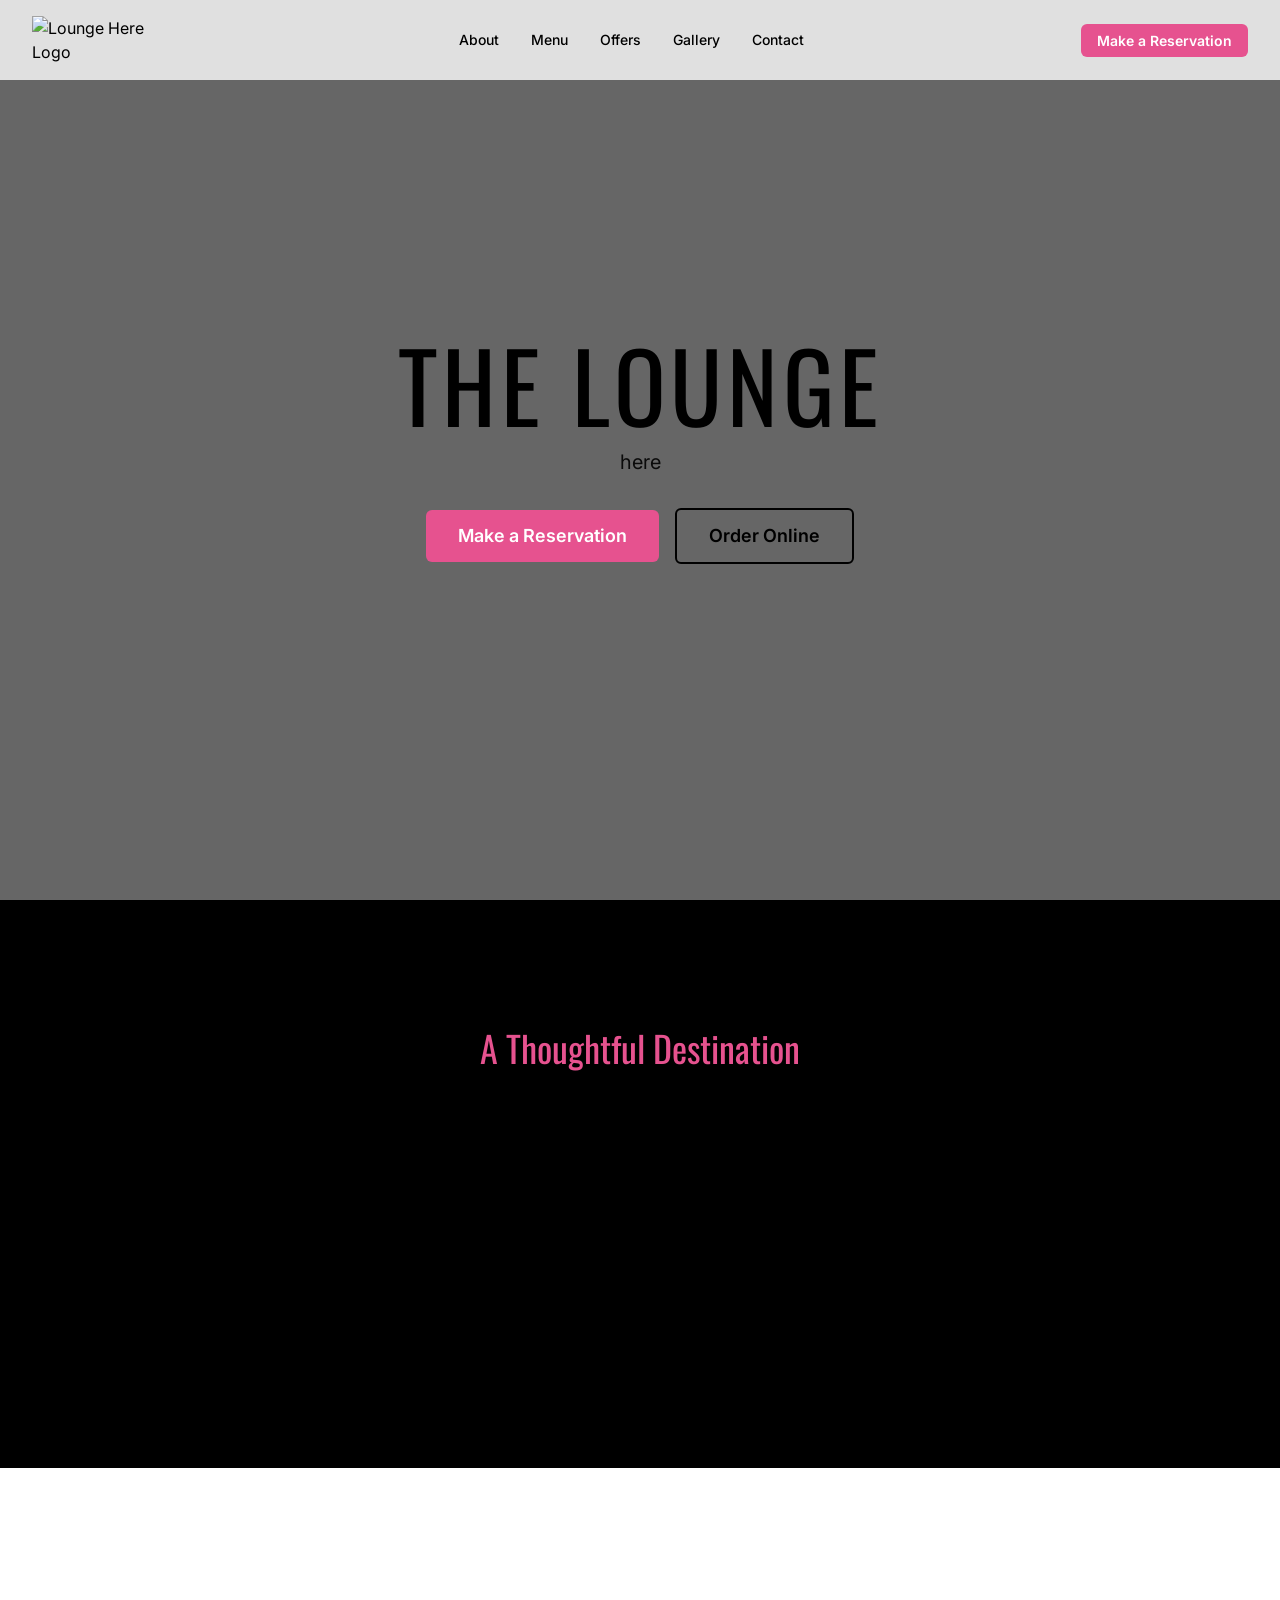
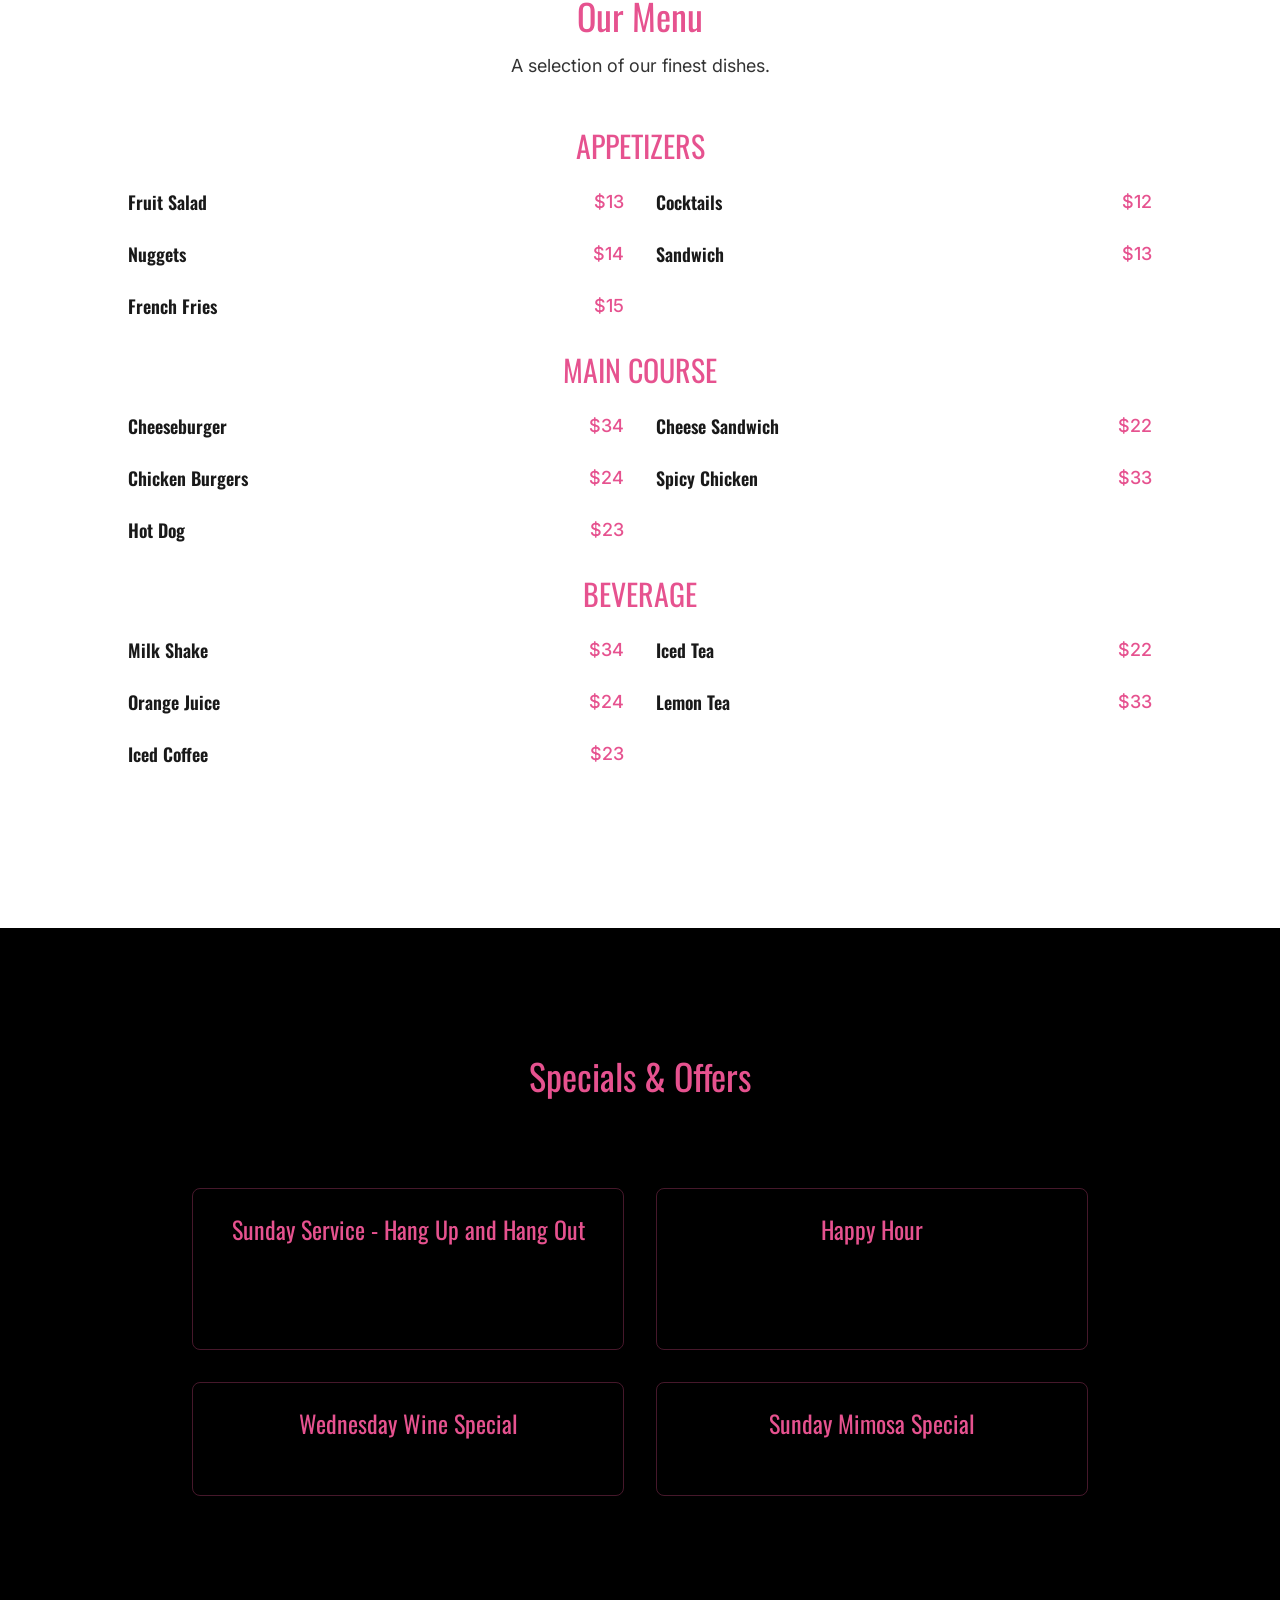
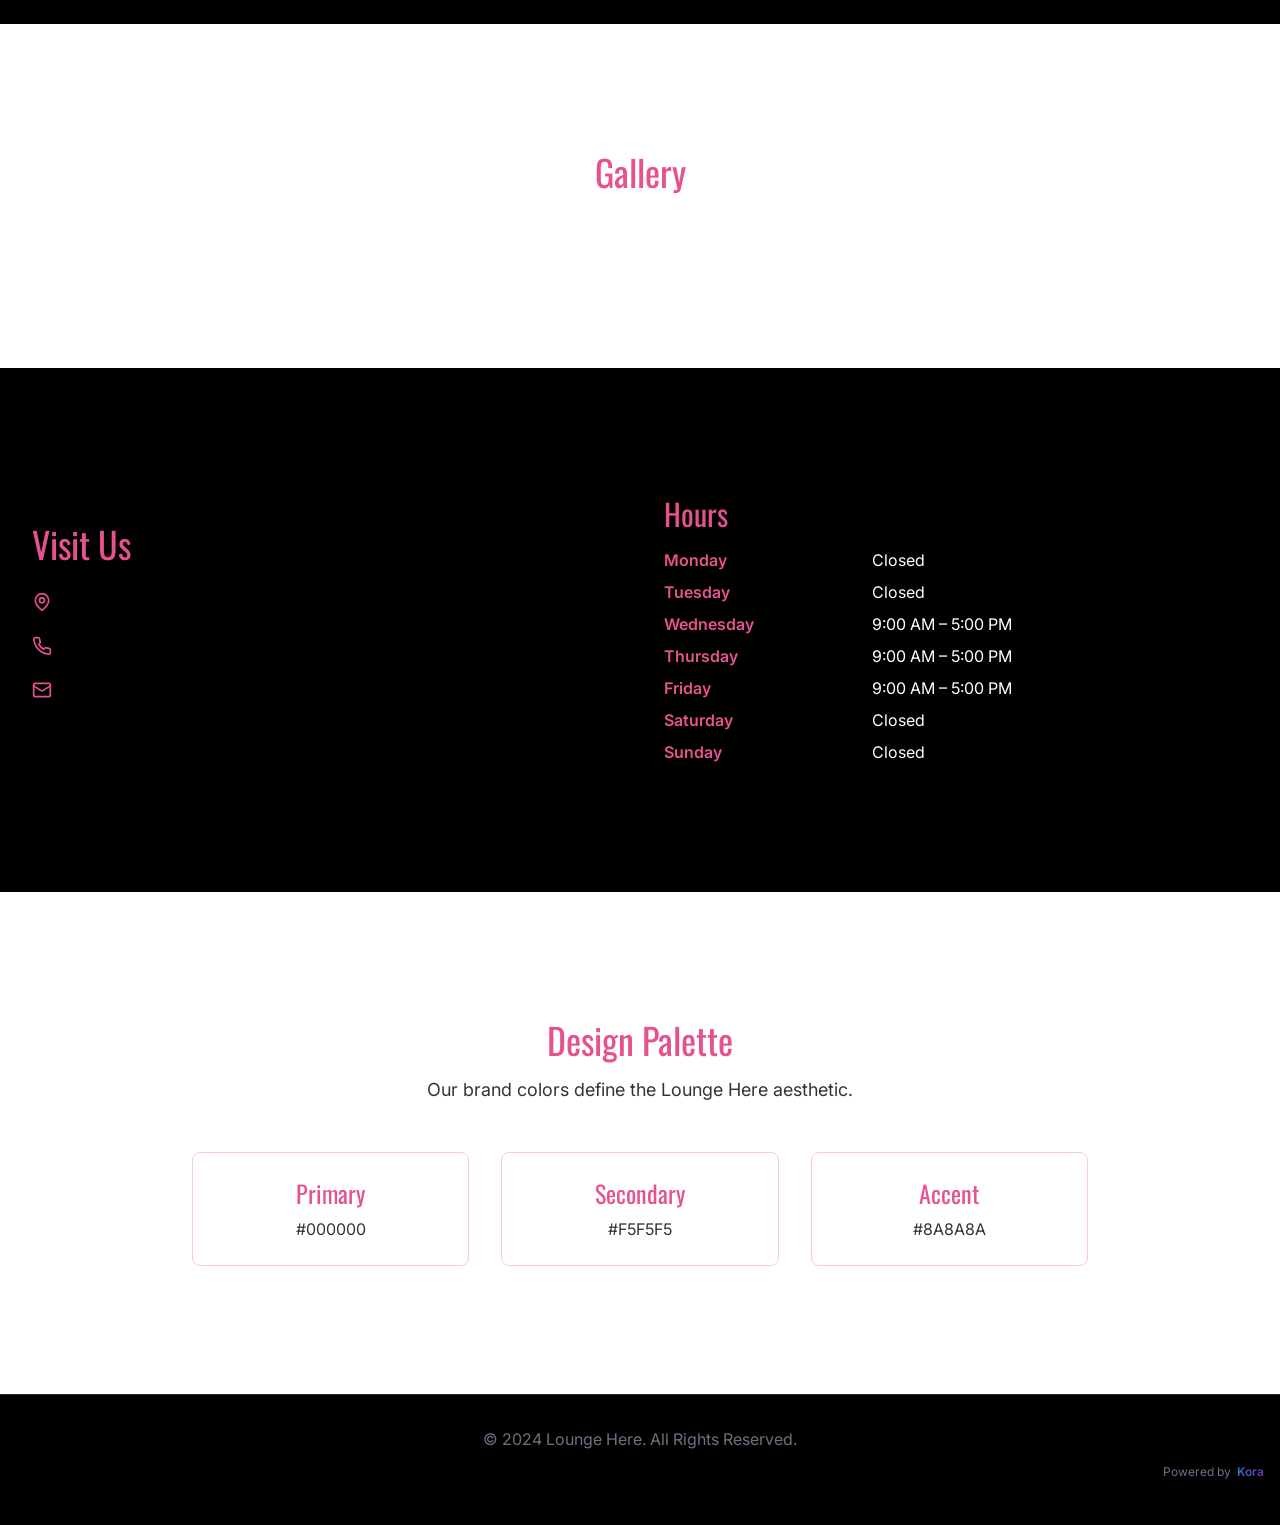
==== commit baaf2f29: "Agent V2 website edit" ====
--- a/index.html
+++ b/index.html
@@ -85,29 +85,29 @@
 <link rel="stylesheet" href="https://fonts.googleapis.com/css2?family=Oswald:wght@400;600;700&family=Inter:wght@400;600;700&display=swap">
 <!-- KORA_GOOGLE_FONTS_END -->
 <!-- Hero image preload -->
-<link as="image" href="https://deveusblob.blob.core.windows.net/kora-business-images/generated/5ee206ae-b424-48b2-9f4c-b5fcd27f319d/promotional_1777295884_99cba72f_0.jpg" rel="preload"/>
-<!-- Hero image preload -->
 <link as="image" href="https://deveusblob.blob.core.windows.net/kora-business-images/generated/5ee206ae-b424-48b2-9f4c-b5fcd27f319d/promotional_1777295884_99cba72f_0.jpg" rel="preload">
 <!-- Hero image preload -->
 <link as="image" href="https://deveusblob.blob.core.windows.net/kora-business-images/generated/5ee206ae-b424-48b2-9f4c-b5fcd27f319d/promotional_1777295884_99cba72f_0.jpg" rel="preload"/>
 <!-- Hero image preload -->
 <link as="image" href="https://deveusblob.blob.core.windows.net/kora-business-images/generated/5ee206ae-b424-48b2-9f4c-b5fcd27f319d/promotional_1777295884_99cba72f_0.jpg" rel="preload">
 <!-- Hero image preload -->
+<link as="image" href="https://deveusblob.blob.core.windows.net/kora-business-images/generated/5ee206ae-b424-48b2-9f4c-b5fcd27f319d/promotional_1777295884_99cba72f_0.jpg" rel="preload"/>
+<!-- Hero image preload -->
+<link as="image" href="https://deveusblob.blob.core.windows.net/kora-business-images/generated/5ee206ae-b424-48b2-9f4c-b5fcd27f319d/promotional_1777295884_99cba72f_0.jpg" rel="preload"/>
+<!-- Hero image preload -->
 <link as="image" href="https://deveusblob.blob.core.windows.net/kora-business-images/generated/5ee206ae-b424-48b2-9f4c-b5fcd27f319d/promotional_1777295884_99cba72f_0.jpg" rel="preload">
 <!-- Hero image preload -->
 <link as="image" href="https://deveusblob.blob.core.windows.net/kora-business-images/generated/5ee206ae-b424-48b2-9f4c-b5fcd27f319d/promotional_1777295884_99cba72f_0.jpg" rel="preload"/>
 <!-- Hero image preload -->
 <link as="image" href="https://deveusblob.blob.core.windows.net/kora-business-images/generated/5ee206ae-b424-48b2-9f4c-b5fcd27f319d/promotional_1777295884_99cba72f_0.jpg" rel="preload">
 <!-- Hero image preload -->
-<link as="image" href="https://deveusblob.blob.core.windows.net/kora-business-images/generated/5ee206ae-b424-48b2-9f4c-b5fcd27f319d/promotional_1777295884_99cba72f_0.jpg" rel="preload"/>
-<!-- Hero image preload -->
-<link as="image" href="https://deveusblob.blob.core.windows.net/kora-business-images/generated/5ee206ae-b424-48b2-9f4c-b5fcd27f319d/promotional_1777295884_99cba72f_0.jpg" rel="preload"/>
-<!-- Hero image preload -->
-<link as="image" href="https://deveusblob.blob.core.windows.net/kora-business-images/generated/5ee206ae-b424-48b2-9f4c-b5fcd27f319d/promotional_1777295884_99cba72f_0.jpg" rel="preload"/>
-<!-- Hero image preload -->
 <link as="image" href="https://deveusblob.blob.core.windows.net/kora-business-images/generated/5ee206ae-b424-48b2-9f4c-b5fcd27f319d/promotional_1777295884_99cba72f_0.jpg" rel="preload">
 <!-- Hero image preload -->
 <link as="image" href="https://deveusblob.blob.core.windows.net/kora-business-images/generated/5ee206ae-b424-48b2-9f4c-b5fcd27f319d/promotional_1777295884_99cba72f_0.jpg" rel="preload">
+<!-- Hero image preload -->
+<link as="image" href="https://deveusblob.blob.core.windows.net/kora-business-images/generated/5ee206ae-b424-48b2-9f4c-b5fcd27f319d/promotional_1777295884_99cba72f_0.jpg" rel="preload"/>
+<!-- Hero image preload -->
+<link as="image" href="https://deveusblob.blob.core.windows.net/kora-business-images/generated/5ee206ae-b424-48b2-9f4c-b5fcd27f319d/promotional_1777295884_99cba72f_0.jpg" rel="preload"/>
 </link></link></link></link></link></link></head>
 <body class="bg-secondary text-accent">
 <!-- Header -->
@@ -179,1647 +179,119 @@
 <div class="container mx-auto px-4 sm:px-6 lg:px-8">
 <div class="text-center mb-12">
 <h2 class="text-4xl font-display text-primary">Our Menu</h2>
-<p class="mt-4 text-lg text-accent/80">Southern-inspired plates and inventive cocktails, changing with the seasons.</p>
+<p class="mt-4 text-lg text-accent/80">A selection of our finest dishes.</p>
 </div>
 <div class="max-w-5xl mx-auto">
-<div class="mb-8 border-b border-gray-700 flex justify-center flex-wrap">
-<button class="menu-tab-button active-tab px-6 py-3 text-lg font-medium" data-target="dinner-menu">Dinner</button>
-<button class="menu-tab-button px-6 py-3 text-lg font-medium" data-target="lunch-menu">Lunch</button>
-<button class="menu-tab-button px-6 py-3 text-lg font-medium" data-target="brunch-menu">Brunch</button>
-<button class="menu-tab-button px-6 py-3 text-lg font-medium" data-target="drinks-menu">Drinks</button>
-</div>
-<div id="menu-content">
 <!-- KORA_MENU_ITEMS_START -->
 <div class="menu-category mb-8">
-<h3 class="text-3xl font-display text-primary text-center mb-6">Dinner - Opening Act</h3>
+<h3 class="text-3xl font-display text-primary text-center mb-6">APPETIZERS</h3>
 <div class="grid grid-cols-1 md:grid-cols-2 gap-x-8 gap-y-6">
 <div class="flex justify-between items-center">
-<div class="flex items-center flex-1 pr-4">
-<img alt="DEVILED EGGS" class="w-16 h-16 object-cover rounded mr-4" loading="lazy" src="https://deveusblob.blob.core.windows.net/kora-business-images/generated/5ee206ae-b424-48b2-9f4c-b5fcd27f319d/promotional_1778581660_cc240ef4_0.jpg"/>
-<div>
-<h4 class="font-semibold text-lg text-accent/90">DEVILED ANGEL</h4>
-<p class="text-sm text-accent/70">smoked bacon, hot sauce, chives</p>
-</div>
-</div>
-<span class="text-lg font-medium text-primary">$80</span>
-</div>
-<div class="flex justify-between items-center">
-<div class="flex items-center flex-1 pr-4">
-<img alt="FRIED GREEN TOMATOES TEST" class="w-16 h-16 object-cover rounded mr-4" loading="lazy" src="https://deveusblob.blob.core.windows.net/kora-business-images/generated/5ee206ae-b424-48b2-9f4c-b5fcd27f319d/promotional_1778520018_eb14fa0a_0.jpg"/>
-<div>
-<h4 class="font-semibold text-lg text-accent/90">FRIED GREEN TOMATOES TEST</h4>
-<p class="text-sm text-accent/70">w/ tomato relish</p>
-</div>
+<div class="flex-1 pr-4">
+<h4 class="font-semibold text-lg text-accent/90">Fruit Salad</h4>
+</div>
+<span class="text-lg font-medium text-primary">$13</span>
+</div>
+<div class="flex justify-between items-center">
+<div class="flex-1 pr-4">
+<h4 class="font-semibold text-lg text-accent/90">Cocktails</h4>
+</div>
+<span class="text-lg font-medium text-primary">$12</span>
+</div>
+<div class="flex justify-between items-center">
+<div class="flex-1 pr-4">
+<h4 class="font-semibold text-lg text-accent/90">Nuggets</h4>
 </div>
 <span class="text-lg font-medium text-primary">$14</span>
 </div>
 <div class="flex justify-between items-center">
-<div class="flex items-center flex-1 pr-4">
-<img alt="PIMENTO CHEESE" class="w-16 h-16 object-cover rounded mr-4" loading="lazy" src="https://deveusblob.blob.core.windows.net/kora-business-images/user-media/5ee206ae-b424-48b2-9f4c-b5fcd27f319d/7554ddb9-6882-4421-8f54-692dccdb1927/1776183410_4zu8us.jpg"/>
-<div>
-<h4 class="font-semibold text-lg text-accent/90">PIMENTO CHEESE</h4>
-<p class="text-sm text-accent/70">crispy tasso ham, house potato chips, veggies</p>
-</div>
-</div>
-<span class="text-lg font-medium text-primary">$50</span>
-</div>
-<div class="flex justify-between items-center">
-<div class="flex items-center flex-1 pr-4">
-<img alt="FRIED OYSTER MUSHROOMS" class="w-16 h-16 object-cover rounded mr-4" loading="lazy" src="https://deveusblob.blob.core.windows.net/kora-business-images/generated/5ee206ae-b424-48b2-9f4c-b5fcd27f319d/instagram_1776420351_3d5eaca4_0.jpg"/>
-<div>
-<h4 class="font-semibold text-lg text-accent/90">FRIED OYSTER MUSHROOMS</h4>
-<p class="text-sm text-accent/70">w/ sesame aioli</p>
-</div>
-</div>
-<span class="text-lg font-medium text-primary">$14</span>
-</div>
-<div class="flex justify-between items-center">
-<div class="flex items-center flex-1 pr-4">
-<img alt="JUMBO BUFFALO WINGS" class="w-16 h-16 object-cover rounded mr-4" loading="lazy" src="https://deveusblob.blob.core.windows.net/kora-business-images/generated/5ee206ae-b424-48b2-9f4c-b5fcd27f319d/edited_1776244889_e66df95f_0.jpg"/>
-<div>
-<h4 class="font-semibold text-lg text-accent/90">JUMBO BUFFALO WINGS</h4>
-<p class="text-sm text-accent/70">celery, carrots, w/ ranch or blue cheese</p>
-</div>
-</div>
-<span class="text-lg font-medium text-primary">$14</span>
-</div>
-<div class="flex justify-between items-center">
-<div class="flex-1 pr-4">
-<h4 class="font-semibold text-lg text-accent/90">GOAT CHEESE &amp; CRAB TOAST</h4>
-<p class="text-sm text-accent/70">tomato-bacon jam</p>
-</div>
-<span class="text-lg font-medium text-primary">$19</span>
-</div>
-<div class="flex justify-between items-center">
-<div class="flex-1 pr-4">
-<h4 class="font-semibold text-lg text-accent/90">CHARCUTERIE BOARD</h4>
-<p class="text-sm text-accent/70">house selection of cured meats and cheeses, seasonal or dried fruits, warm baguette</p>
+<div class="flex-1 pr-4">
+<h4 class="font-semibold text-lg text-accent/90">Sandwich</h4>
+</div>
+<span class="text-lg font-medium text-primary">$13</span>
+</div>
+<div class="flex justify-between items-center">
+<div class="flex-1 pr-4">
+<h4 class="font-semibold text-lg text-accent/90">French Fries</h4>
+</div>
+<span class="text-lg font-medium text-primary">$15</span>
+</div>
+</div>
+</div>
+<div class="menu-category mb-8">
+<h3 class="text-3xl font-display text-primary text-center mb-6">MAIN COURSE</h3>
+<div class="grid grid-cols-1 md:grid-cols-2 gap-x-8 gap-y-6">
+<div class="flex justify-between items-center">
+<div class="flex-1 pr-4">
+<h4 class="font-semibold text-lg text-accent/90">Cheeseburger</h4>
+</div>
+<span class="text-lg font-medium text-primary">$34</span>
+</div>
+<div class="flex justify-between items-center">
+<div class="flex-1 pr-4">
+<h4 class="font-semibold text-lg text-accent/90">Cheese Sandwich</h4>
+</div>
+<span class="text-lg font-medium text-primary">$22</span>
+</div>
+<div class="flex justify-between items-center">
+<div class="flex-1 pr-4">
+<h4 class="font-semibold text-lg text-accent/90">Chicken Burgers</h4>
 </div>
 <span class="text-lg font-medium text-primary">$24</span>
 </div>
+<div class="flex justify-between items-center">
+<div class="flex-1 pr-4">
+<h4 class="font-semibold text-lg text-accent/90">Spicy Chicken</h4>
+</div>
+<span class="text-lg font-medium text-primary">$33</span>
+</div>
+<div class="flex justify-between items-center">
+<div class="flex-1 pr-4">
+<h4 class="font-semibold text-lg text-accent/90">Hot Dog</h4>
+</div>
+<span class="text-lg font-medium text-primary">$23</span>
+</div>
 </div>
 </div>
 <div class="menu-category mb-8">
-<h3 class="text-3xl font-display text-primary text-center mb-6">Dinner - Intermission</h3>
+<h3 class="text-3xl font-display text-primary text-center mb-6">BEVERAGE</h3>
 <div class="grid grid-cols-1 md:grid-cols-2 gap-x-8 gap-y-6">
 <div class="flex justify-between items-center">
 <div class="flex-1 pr-4">
-<h4 class="font-semibold text-lg text-accent/90">SOUP OF THE DAY</h4>
-<p class="text-sm text-accent/70">Cup $8 Bowl $10</p>
-</div>
-<span class="text-lg font-medium text-primary"></span>
-</div>
-<div class="flex justify-between items-center">
-<div class="flex-1 pr-4">
-<h4 class="font-semibold text-lg text-accent/90">HOUSE SALAD</h4>
-<p class="text-sm text-accent/70">mixed greens, tomatoes, sunflower seeds, goat cheese, citrus vinaigrette</p>
-</div>
-<span class="text-lg font-medium text-primary">$15</span>
-</div>
-<div class="flex justify-between items-center">
-<div class="flex-1 pr-4">
-<h4 class="font-semibold text-lg text-accent/90">A SOUTHERN CAESAR SALAD</h4>
-<p class="text-sm text-accent/70">blackened chicken breast, fried green tomato croutons, romaine, buttermilk caesar dressing, parmesan</p>
-</div>
-<span class="text-lg font-medium text-primary">$19</span>
-</div>
-<div class="flex justify-between items-center">
-<div class="flex-1 pr-4">
-<h4 class="font-semibold text-lg text-accent/90">SHRIMP &amp; ARUGULA SALAD</h4>
-<p class="text-sm text-accent/70">cherry tomatoes, avocado, toasted pine nuts, parmesan, lemon vinaigrette</p>
-</div>
-<span class="text-lg font-medium text-primary">$19</span>
-</div>
-<div class="flex justify-between items-center">
-<div class="flex-1 pr-4">
-<h4 class="font-semibold text-lg text-accent/90">STEAK SALAD</h4>
-<p class="text-sm text-accent/70">spring mix with blue cheese dressing, oyster mushrooms, heirloom tomatoes, maytag blue cheese crumbles, 8oz hanger steak</p>
-</div>
-<span class="text-lg font-medium text-primary">$25</span>
-</div>
-<div class="flex justify-between items-center">
-<div class="flex-1 pr-4">
-<h4 class="font-semibold text-lg text-accent/90">BORRACHO MUSSELS</h4>
-<p class="text-sm text-accent/70">cerveza, chili peppers, red onion, garlic, herbs, lime, warm baguette</p>
+<h4 class="font-semibold text-lg text-accent/90">Milk Shake</h4>
+</div>
+<span class="text-lg font-medium text-primary">$34</span>
+</div>
+<div class="flex justify-between items-center">
+<div class="flex-1 pr-4">
+<h4 class="font-semibold text-lg text-accent/90">Iced Tea</h4>
 </div>
 <span class="text-lg font-medium text-primary">$22</span>
 </div>
-</div>
-</div>
-<div class="menu-category mb-8">
-<h3 class="text-3xl font-display text-primary text-center mb-6">Dinner - Feature</h3>
-<div class="grid grid-cols-1 md:grid-cols-2 gap-x-8 gap-y-6">
-<div class="flex justify-between items-center">
-<div class="flex-1 pr-4">
-<h4 class="font-semibold text-lg text-accent/90">STEAK FRITES</h4>
-<p class="text-sm text-accent/70">8oz hanger steak, fries, chimichurri sauce</p>
-</div>
-<span class="text-lg font-medium text-primary">$27</span>
-</div>
-<div class="flex justify-between items-center">
-<div class="flex-1 pr-4">
-<h4 class="font-semibold text-lg text-accent/90">SHRIMP &amp; GRITS</h4>
-<p class="text-sm text-accent/70">emmental cheese grits, tasso gravy</p>
-</div>
-<span class="text-lg font-medium text-primary">$26</span>
-</div>
-<div class="flex justify-between items-center">
-<div class="flex-1 pr-4">
-<h4 class="font-semibold text-lg text-accent/90">MUSHROOM BOLOGNESE PASTA</h4>
-<p class="text-sm text-accent/70">linguine, roasted mushroom bolognese, fresh herbs, parmesan</p>
+<div class="flex justify-between items-center">
+<div class="flex-1 pr-4">
+<h4 class="font-semibold text-lg text-accent/90">Orange Juice</h4>
 </div>
 <span class="text-lg font-medium text-primary">$24</span>
 </div>
 <div class="flex justify-between items-center">
 <div class="flex-1 pr-4">
-<h4 class="font-semibold text-lg text-accent/90">LINGUINI PASTA</h4>
-<p class="text-sm text-accent/70">scallops, baby shrimp, tomatoes, capers, fresh herbs, butter lemon wine sauce</p>
-</div>
-<span class="text-lg font-medium text-primary">$30</span>
-</div>
-<div class="flex justify-between items-center">
-<div class="flex-1 pr-4">
-<h4 class="font-semibold text-lg text-accent/90">CHICKEN FRIED RIBEYE</h4>
-<p class="text-sm text-accent/70">panko crusted ribeye, shaved brussels, duck fat gravy</p>
-</div>
-<span class="text-lg font-medium text-primary">$27</span>
-</div>
-<div class="flex justify-between items-center">
-<div class="flex-1 pr-4">
-<h4 class="font-semibold text-lg text-accent/90">GRILLED LEMONGRASS CHICKEN</h4>
-<p class="text-sm text-accent/70">airline breast, fried cauliflower "rice", shaved brussels, egg, fresh herbs, garlic, lemongrass sauce</p>
-</div>
-<span class="text-lg font-medium text-primary">$26</span>
-</div>
-<div class="flex justify-between items-center">
-<div class="flex-1 pr-4">
-<h4 class="font-semibold text-lg text-accent/90">CHICKEN FRIED CHICKEN</h4>
-<p class="text-sm text-accent/70">whistle pig barrel aged maple syrup drizzle (non alcoholic), mashed potatoes, duck fat gravy</p>
-</div>
-<span class="text-lg font-medium text-primary">$24</span>
-</div>
-<div class="flex justify-between items-center">
-<div class="flex-1 pr-4">
-<h4 class="font-semibold text-lg text-accent/90">BLACKENED RED SNAPPER</h4>
-<p class="text-sm text-accent/70">potato salad, asparagus, creme fraiche</p>
-</div>
-<span class="text-lg font-medium text-primary">$26</span>
-</div>
-<div class="flex justify-between items-center">
-<div class="flex-1 pr-4">
-<h4 class="font-semibold text-lg text-accent/90">HALIBUT &amp; SUCCOTASH</h4>
-<p class="text-sm text-accent/70">pan roasted halibut, butternut squash, sautéed broccolini, pomegranate, citrus beurre blanc</p>
-</div>
-<span class="text-lg font-medium text-primary">$30</span>
-</div>
-<div class="flex justify-between items-center">
-<div class="flex-1 pr-4">
-<h4 class="font-semibold text-lg text-accent/90">HERE BURGER</h4>
-<p class="text-sm text-accent/70">brisket/short rib blend (patty), smoked bacon, while cheddar, arugula, tomato, grilled onions, pickles, house ranch, southern bun, fries</p>
-</div>
-<span class="text-lg font-medium text-primary">$19</span>
-</div>
-<div class="flex justify-between items-center">
-<div class="flex-1 pr-4">
-<h4 class="font-semibold text-lg text-accent/90">THE BEYOND BURGER</h4>
-<p class="text-sm text-accent/70">white cheddar, arugula,tomato, grilled onions, pickles, house ranch, southern bun, fries</p>
-</div>
-<span class="text-lg font-medium text-primary">$18</span>
-</div>
-</div>
-</div>
-<div class="menu-category mb-8">
-<h3 class="text-3xl font-display text-primary text-center mb-6">Dinner - Side Stage</h3>
-<div class="grid grid-cols-1 md:grid-cols-2 gap-x-8 gap-y-6">
-<div class="flex justify-between items-center">
-<div class="flex-1 pr-4">
-<h4 class="font-semibold text-lg text-accent/90">GRILLED ASPARAGUS</h4>
-<p class="text-sm text-accent/70">lemon herb vinaigrette and parmesan</p>
-</div>
-<span class="text-lg font-medium text-primary">$13</span>
-</div>
-<div class="flex justify-between items-center">
-<div class="flex-1 pr-4">
-<h4 class="font-semibold text-lg text-accent/90">PAN FRIED BRUSSELS SPROUTS</h4>
-<p class="text-sm text-accent/70">soy chili glaze</p>
-</div>
-<span class="text-lg font-medium text-primary">$13</span>
-</div>
-<div class="flex justify-between items-center">
-<div class="flex-1 pr-4">
-<h4 class="font-semibold text-lg text-accent/90">MAC &amp; CHEESE</h4>
-<p class="text-sm text-accent/70">5 cheese sauce, potato chip crust</p>
-</div>
-<span class="text-lg font-medium text-primary">$12</span>
-</div>
-<div class="flex justify-between items-center">
-<div class="flex-1 pr-4">
-<h4 class="font-semibold text-lg text-accent/90">FRIED CAULIFLOWER RICE</h4>
-<p class="text-sm text-accent/70">shaved brussels sprouts, egg, fresh herbs, garlic</p>
-</div>
-<span class="text-lg font-medium text-primary">$10</span>
-</div>
-<div class="flex justify-between items-center">
-<div class="flex-1 pr-4">
-<h4 class="font-semibold text-lg text-accent/90">SIDE FRIES</h4>
-<p class="text-sm text-accent/70">parmesan, fresh herbs</p>
-</div>
-<span class="text-lg font-medium text-primary">$6</span>
-</div>
-<div class="flex justify-between items-center">
-<div class="flex-1 pr-4">
-<h4 class="font-semibold text-lg text-accent/90">Entrée splits</h4>
-<p class="text-sm text-accent/70"></p>
-</div>
-<span class="text-lg font-medium text-primary">$5</span>
-</div>
-</div>
-</div>
-<div class="menu-category mb-8">
-<h3 class="text-3xl font-display text-primary text-center mb-6">Dinner - Late Nite Menu (After 10PM)</h3>
-<div class="grid grid-cols-1 md:grid-cols-2 gap-x-8 gap-y-6">
-<div class="flex justify-between items-center">
-<div class="flex-1 pr-4">
-<h4 class="font-semibold text-lg text-accent/90">DEVILED EGGS</h4>
-<p class="text-sm text-accent/70">smoked bacon, hot sauce, chives</p>
-</div>
-<span class="text-lg font-medium text-primary">$6.90</span>
-</div>
-<div class="flex justify-between items-center">
-<div class="flex-1 pr-4">
-<h4 class="font-semibold text-lg text-accent/90">PIMENTO CHEESE</h4>
-<p class="text-sm text-accent/70">crispy tasso ham, house potato chips, veggies</p>
-</div>
-<span class="text-lg font-medium text-primary">$50</span>
-</div>
-<div class="flex justify-between items-center">
-<div class="flex-1 pr-4">
-<h4 class="font-semibold text-lg text-accent/90">CHARCUTERIE BOARD</h4>
-<p class="text-sm text-accent/70">house selection of cured meats and cheeses, seasonal or dried fruits, warm baguette</p>
-</div>
-<span class="text-lg font-medium text-primary">$24</span>
-</div>
-</div>
-</div>
-<div class="menu-category mb-8">
-<h3 class="text-3xl font-display text-primary text-center mb-6">Lunch - Opening Act</h3>
-<div class="grid grid-cols-1 md:grid-cols-2 gap-x-8 gap-y-6">
-<div class="flex justify-between items-center">
-<div class="flex-1 pr-4">
-<h4 class="font-semibold text-lg text-accent/90">DEVILED EGGS</h4>
-<p class="text-sm text-accent/70">smoked bacon, hot sauce, chives</p>
-</div>
-<span class="text-lg font-medium text-primary">$6.90</span>
-</div>
-<div class="flex justify-between items-center">
-<div class="flex-1 pr-4">
-<h4 class="font-semibold text-lg text-accent/90">PIMENTO CHEESE</h4>
-<p class="text-sm text-accent/70">crispy tasso ham, house potato chips, veggies</p>
-</div>
-<span class="text-lg font-medium text-primary">$50</span>
-</div>
-<div class="flex justify-between items-center">
-<div class="flex-1 pr-4">
-<h4 class="font-semibold text-lg text-accent/90">JUMBO BUFFALO WINGS</h4>
-<p class="text-sm text-accent/70">celery, carrots, w/ ranch or blue cheese</p>
-</div>
-<span class="text-lg font-medium text-primary">$14</span>
-</div>
-<div class="flex justify-between items-center">
-<div class="flex-1 pr-4">
-<h4 class="font-semibold text-lg text-accent/90">GOAT CHEESE &amp; CRAB TOAST</h4>
-<p class="text-sm text-accent/70">tomato-bacon jam</p>
-</div>
-<span class="text-lg font-medium text-primary">$19</span>
-</div>
-<div class="flex justify-between items-center">
-<div class="flex-1 pr-4">
-<h4 class="font-semibold text-lg text-accent/90">CHARCUTERIE BOARD</h4>
-<p class="text-sm text-accent/70">house selection of cured meats and cheeses, seasonal or dried fruits, warm baguette</p>
-</div>
-<span class="text-lg font-medium text-primary">$24</span>
-</div>
-</div>
-</div>
-<div class="menu-category mb-8">
-<h3 class="text-3xl font-display text-primary text-center mb-6">Lunch - Intermission</h3>
-<div class="grid grid-cols-1 md:grid-cols-2 gap-x-8 gap-y-6">
-<div class="flex justify-between items-center">
-<div class="flex-1 pr-4">
-<h4 class="font-semibold text-lg text-accent/90">SOUP OF THE DAY</h4>
-<p class="text-sm text-accent/70">Cup $8 Bowl $10</p>
-</div>
-<span class="text-lg font-medium text-primary"></span>
-</div>
-<div class="flex justify-between items-center">
-<div class="flex-1 pr-4">
-<h4 class="font-semibold text-lg text-accent/90">HOUSE SALAD</h4>
-<p class="text-sm text-accent/70">mixed greens, tomatoes, sunflower seeds, goat cheese, citrus vinaigrette</p>
-</div>
-<span class="text-lg font-medium text-primary">$15</span>
-</div>
-<div class="flex justify-between items-center">
-<div class="flex-1 pr-4">
-<h4 class="font-semibold text-lg text-accent/90">A SOUTHERN CAESAR SALAD</h4>
-<p class="text-sm text-accent/70">blackened chicken breast, fried green tomato croutons, romaine, buttermilk caesar dressing, parmesan</p>
-</div>
-<span class="text-lg font-medium text-primary">$19</span>
-</div>
-<div class="flex justify-between items-center">
-<div class="flex-1 pr-4">
-<h4 class="font-semibold text-lg text-accent/90">SHRIMP &amp; ARUGULA SALAD</h4>
-<p class="text-sm text-accent/70">cherry tomatoes, avocado, toasted pine nuts, parmesan, lemon vinaigrette</p>
-</div>
-<span class="text-lg font-medium text-primary">$19</span>
-</div>
-<div class="flex justify-between items-center">
-<div class="flex-1 pr-4">
-<h4 class="font-semibold text-lg text-accent/90">STEAK SALAD</h4>
-<p class="text-sm text-accent/70">spring mix with blue cheese dressing, oyster mushrooms, heirloom tomatoes, maytag blue cheese crumbles, 8oz hanger steak</p>
-</div>
-<span class="text-lg font-medium text-primary">$25</span>
-</div>
-<div class="flex justify-between items-center">
-<div class="flex-1 pr-4">
-<h4 class="font-semibold text-lg text-accent/90">BORRACHO MUSSELS</h4>
-<p class="text-sm text-accent/70">cerveza, chili peppers, red onion, garlic, herbs, lime, warm baguette</p>
-</div>
-<span class="text-lg font-medium text-primary">$22</span>
-</div>
-</div>
-</div>
-<div class="menu-category mb-8">
-<h3 class="text-3xl font-display text-primary text-center mb-6">Lunch - Feature</h3>
-<div class="grid grid-cols-1 md:grid-cols-2 gap-x-8 gap-y-6">
-<div class="flex justify-between items-center">
-<div class="flex-1 pr-4">
-<h4 class="font-semibold text-lg text-accent/90">STEAK FRITES</h4>
-<p class="text-sm text-accent/70">8oz hanger steak, fries, chimichurri sauce</p>
-</div>
-<span class="text-lg font-medium text-primary">$27</span>
-</div>
-<div class="flex justify-between items-center">
-<div class="flex-1 pr-4">
-<h4 class="font-semibold text-lg text-accent/90">CHICKEN FRIED RIBEYE</h4>
-<p class="text-sm text-accent/70">panko crusted ribeye, shaved brussels, duck fat gravy</p>
-</div>
-<span class="text-lg font-medium text-primary">$27</span>
-</div>
-<div class="flex justify-between items-center">
-<div class="flex-1 pr-4">
-<h4 class="font-semibold text-lg text-accent/90">GRILLED LEMONGRASS CHICKEN</h4>
-<p class="text-sm text-accent/70">airline breast, fried cauliflower "rice", shaved brussels, egg, fresh herbs, garlic, lemongrass sauce</p>
-</div>
-<span class="text-lg font-medium text-primary">$26</span>
-</div>
-<div class="flex justify-between items-center">
-<div class="flex-1 pr-4">
-<h4 class="font-semibold text-lg text-accent/90">CHICKEN FRIED CHICKEN</h4>
-<p class="text-sm text-accent/70">whistle pig barrel aged maple syrup drizzle (non alcoholic), mashed potatoes, duck fat gravy</p>
-</div>
-<span class="text-lg font-medium text-primary">$24</span>
-</div>
-<div class="flex justify-between items-center">
-<div class="flex-1 pr-4">
-<h4 class="font-semibold text-lg text-accent/90">MELLO'S CHICKEN SANDWICH</h4>
-<p class="text-sm text-accent/70">fried or grilled breast, tomato, pickles, maple syrup, slaw, fries</p>
-</div>
-<span class="text-lg font-medium text-primary">$19</span>
-</div>
-<div class="flex justify-between items-center">
-<div class="flex-1 pr-4">
-<h4 class="font-semibold text-lg text-accent/90">HERE BURGER</h4>
-<p class="text-sm text-accent/70">brisket/short rib blend (patty), smoked bacon, while cheddar, arugula, tomato, grilled onions, pickles, house ranch, southern bun, fries</p>
-</div>
-<span class="text-lg font-medium text-primary">$19</span>
-</div>
-<div class="flex justify-between items-center">
-<div class="flex-1 pr-4">
-<h4 class="font-semibold text-lg text-accent/90">THE BEYOND BURGER</h4>
-<p class="text-sm text-accent/70">white cheddar, arugula,tomato, grilled onions, pickles, house ranch, southern bun, fries</p>
-</div>
-<span class="text-lg font-medium text-primary">$18</span>
-</div>
-</div>
-</div>
-<div class="menu-category mb-8">
-<h3 class="text-3xl font-display text-primary text-center mb-6">Lunch - Side Stage</h3>
-<div class="grid grid-cols-1 md:grid-cols-2 gap-x-8 gap-y-6">
-<div class="flex justify-between items-center">
-<div class="flex-1 pr-4">
-<h4 class="font-semibold text-lg text-accent/90">PAN FRIED BRUSSELS SPROUTS</h4>
-<p class="text-sm text-accent/70">soy chili glaze</p>
-</div>
-<span class="text-lg font-medium text-primary">$13</span>
-</div>
-<div class="flex justify-between items-center">
-<div class="flex-1 pr-4">
-<h4 class="font-semibold text-lg text-accent/90">MAC &amp; CHEESE</h4>
-<p class="text-sm text-accent/70">5 cheese sauce, potato chip crust</p>
-</div>
-<span class="text-lg font-medium text-primary">$12</span>
-</div>
-<div class="flex justify-between items-center">
-<div class="flex-1 pr-4">
-<h4 class="font-semibold text-lg text-accent/90">SIDE FRIES</h4>
-<p class="text-sm text-accent/70">parmesan, fresh herbs</p>
-</div>
-<span class="text-lg font-medium text-primary">$6</span>
-</div>
-<div class="flex justify-between items-center">
-<div class="flex-1 pr-4">
-<h4 class="font-semibold text-lg text-accent/90">Entrée splits</h4>
-<p class="text-sm text-accent/70"></p>
-</div>
-<span class="text-lg font-medium text-primary">$5</span>
-</div>
-</div>
-</div>
-<div class="menu-category mb-8">
-<h3 class="text-3xl font-display text-primary text-center mb-6">Brunch - Cocktails</h3>
-<div class="grid grid-cols-1 md:grid-cols-2 gap-x-8 gap-y-6">
-<div class="flex justify-between items-center">
-<div class="flex-1 pr-4">
-<h4 class="font-semibold text-lg text-accent/90">Mimosa</h4>
-<p class="text-sm text-accent/70">varied juice offerings</p>
-</div>
-<span class="text-lg font-medium text-primary">$6</span>
-</div>
-<div class="flex justify-between items-center">
-<div class="flex-1 pr-4">
-<h4 class="font-semibold text-lg text-accent/90">Dusse' French 75</h4>
-<p class="text-sm text-accent/70"></p>
-</div>
-<span class="text-lg font-medium text-primary">$12</span>
-</div>
-<div class="flex justify-between items-center">
-<div class="flex-1 pr-4">
-<h4 class="font-semibold text-lg text-accent/90">Michelada</h4>
-<p class="text-sm text-accent/70"></p>
-</div>
-<span class="text-lg font-medium text-primary">$8</span>
-</div>
-<div class="flex justify-between items-center">
-<div class="flex-1 pr-4">
-<h4 class="font-semibold text-lg text-accent/90">Bloody M</h4>
-<p class="text-sm text-accent/70"></p>
-</div>
-<span class="text-lg font-medium text-primary">$10</span>
-</div>
-<div class="flex justify-between items-center">
-<div class="flex-1 pr-4">
-<h4 class="font-semibold text-lg text-accent/90">Teeling Irish Coffee</h4>
-<p class="text-sm text-accent/70"></p>
-</div>
-<span class="text-lg font-medium text-primary">$12</span>
-</div>
-</div>
-</div>
-<div class="menu-category mb-8">
-<h3 class="text-3xl font-display text-primary text-center mb-6">Brunch - Opening Act</h3>
-<div class="grid grid-cols-1 md:grid-cols-2 gap-x-8 gap-y-6">
-<div class="flex justify-between items-center">
-<div class="flex-1 pr-4">
-<h4 class="font-semibold text-lg text-accent/90">DEVILED ANGEL</h4>
-<p class="text-sm text-accent/70">bacon, hot sauce, chives</p>
-</div>
-<span class="text-lg font-medium text-primary">$6.90</span>
-</div>
-<div class="flex justify-between items-center">
-<div class="flex-1 pr-4">
-<h4 class="font-semibold text-lg text-accent/90">CANDIED JALAPENO TOAST</h4>
-<p class="text-sm text-accent/70">house candied jalapenos, cream cheese, texas toast</p>
-</div>
-<span class="text-lg font-medium text-primary">$11</span>
-</div>
-<div class="flex justify-between items-center">
-<div class="flex-1 pr-4">
-<h4 class="font-semibold text-lg text-accent/90">FRIED OYSTER MUSHROOMS</h4>
-<p class="text-sm text-accent/70">w/ sesame aioli</p>
-</div>
-<span class="text-lg font-medium text-primary">$14</span>
-</div>
-<div class="flex justify-between items-center">
-<div class="flex-1 pr-4">
-<h4 class="font-semibold text-lg text-accent/90">CHARCUTERIE BOARD</h4>
-<p class="text-sm text-accent/70">house selection of cured meats and cheeses, seasonal or dried fruits, warm baguette</p>
-</div>
-<span class="text-lg font-medium text-primary">$24</span>
-</div>
-<div class="flex justify-between items-center">
-<div class="flex-1 pr-4">
-<h4 class="font-semibold text-lg text-accent/90">MORNING SALAD</h4>
-<p class="text-sm text-accent/70">spring mix, green apples, strawberries, cold chicken, goat cheese, granola, lemon vinaigrette</p>
-</div>
-<span class="text-lg font-medium text-primary">$17</span>
-</div>
-<div class="flex justify-between items-center">
-<div class="flex-1 pr-4">
-<h4 class="font-semibold text-lg text-accent/90">A SOUTHERN CAESAR SALAD</h4>
-<p class="text-sm text-accent/70">chicken breast, fried green tomato croutons, romaine, buttermilk caesar dressing, parmesan</p>
-</div>
-<span class="text-lg font-medium text-primary">$18</span>
-</div>
-</div>
-</div>
-<div class="menu-category mb-8">
-<h3 class="text-3xl font-display text-primary text-center mb-6">Brunch - Feature</h3>
-<div class="grid grid-cols-1 md:grid-cols-2 gap-x-8 gap-y-6">
-<div class="flex justify-between items-center">
-<div class="flex-1 pr-4">
-<h4 class="font-semibold text-lg text-accent/90">FRIED FRENCH TOAST</h4>
-<p class="text-sm text-accent/70">bread pudding, funnel cake batter, candied pecans, whipped cream, blueberry syrup</p>
-</div>
-<span class="text-lg font-medium text-primary">$16</span>
-</div>
-<div class="flex justify-between items-center">
-<div class="flex-1 pr-4">
-<h4 class="font-semibold text-lg text-accent/90">BUTTERMILK BISCUITS &amp; SAUSAGE</h4>
-<p class="text-sm text-accent/70">warm buttermilk biscuits, 2 sausage patties and duck gravy, 2 eggs any style, breakfast potatoes</p>
-</div>
-<span class="text-lg font-medium text-primary">$18</span>
-</div>
-<div class="flex justify-between items-center">
-<div class="flex-1 pr-4">
-<h4 class="font-semibold text-lg text-accent/90">HERE FOR YOU</h4>
-<p class="text-sm text-accent/70">2 eggs any style, breakfast potatoes, applewood smoked bacon, texas toast</p>
-</div>
-<span class="text-lg font-medium text-primary">$20</span>
-</div>
-<div class="flex justify-between items-center">
-<div class="flex-1 pr-4">
-<h4 class="font-semibold text-lg text-accent/90">CHICKEN SALAD SANDWICH</h4>
-<p class="text-sm text-accent/70">french bread, chicken salad, spring mix with tomatoes, served with fried</p>
-</div>
-<span class="text-lg font-medium text-primary">$16</span>
-</div>
-<div class="flex justify-between items-center">
-<div class="flex-1 pr-4">
-<h4 class="font-semibold text-lg text-accent/90">TASSO HAM EGGS BENEDICT</h4>
-<p class="text-sm text-accent/70">english muffins, poached eggs, hollandaise, fried tasso ham, served w/ house salad and breakfast potatoes</p>
-</div>
-<span class="text-lg font-medium text-primary">$18</span>
-</div>
-<div class="flex justify-between items-center">
-<div class="flex-1 pr-4">
-<h4 class="font-semibold text-lg text-accent/90">SMOKED SALMON EGGS BENEDICT</h4>
-<p class="text-sm text-accent/70">english muffins, poached eggs, hollandaise, smoked salmon, served w/ house salad and breakfast potatoes</p>
-</div>
-<span class="text-lg font-medium text-primary">$20</span>
-</div>
-<div class="flex justify-between items-center">
-<div class="flex-1 pr-4">
-<h4 class="font-semibold text-lg text-accent/90">VEGETABLE OMELETTE</h4>
-<p class="text-sm text-accent/70">mushrooms, red onion, spinach, served w/ house salad</p>
-</div>
-<span class="text-lg font-medium text-primary">$16</span>
-</div>
-<div class="flex justify-between items-center">
-<div class="flex-1 pr-4">
-<h4 class="font-semibold text-lg text-accent/90">SHRIMP &amp; GRITS</h4>
-<p class="text-sm text-accent/70">emmental cheese grits, tasso gravy</p>
-</div>
-<span class="text-lg font-medium text-primary">$25</span>
-</div>
-<div class="flex justify-between items-center">
-<div class="flex-1 pr-4">
-<h4 class="font-semibold text-lg text-accent/90">BRUNCH BURGER</h4>
-<p class="text-sm text-accent/70">bacon, egg overmedium, tomato, arugula, cheese</p>
-</div>
-<span class="text-lg font-medium text-primary">$18</span>
-</div>
-<div class="flex justify-between items-center">
-<div class="flex-1 pr-4">
-<h4 class="font-semibold text-lg text-accent/90">CHICKEN FRIED STEAK STACK</h4>
-<p class="text-sm text-accent/70">panko-crusted texas ribeye, texas toast, fried egg, duck fat gravy</p>
-</div>
-<span class="text-lg font-medium text-primary">$26</span>
-</div>
-</div>
-</div>
-<div class="menu-category mb-8">
-<h3 class="text-3xl font-display text-primary text-center mb-6">Brunch - Side Stage</h3>
-<div class="grid grid-cols-1 md:grid-cols-2 gap-x-8 gap-y-6">
-<div class="flex justify-between items-center">
-<div class="flex-1 pr-4">
-<h4 class="font-semibold text-lg text-accent/90">BACON</h4>
-<p class="text-sm text-accent/70"></p>
-</div>
-<span class="text-lg font-medium text-primary">$5</span>
-</div>
-<div class="flex justify-between items-center">
-<div class="flex-1 pr-4">
-<h4 class="font-semibold text-lg text-accent/90">SAUSAGE</h4>
-<p class="text-sm text-accent/70"></p>
-</div>
-<span class="text-lg font-medium text-primary">$5</span>
-</div>
-<div class="flex justify-between items-center">
-<div class="flex-1 pr-4">
-<h4 class="font-semibold text-lg text-accent/90">EGG</h4>
-<p class="text-sm text-accent/70">farm-raised egg</p>
-</div>
-<span class="text-lg font-medium text-primary">$5</span>
-</div>
-<div class="flex justify-between items-center">
-<div class="flex-1 pr-4">
-<h4 class="font-semibold text-lg text-accent/90">FRIES</h4>
-<p class="text-sm text-accent/70">parmesan, fresh herbs</p>
-</div>
-<span class="text-lg font-medium text-primary">$6</span>
-</div>
-<div class="flex justify-between items-center">
-<div class="flex-1 pr-4">
-<h4 class="font-semibold text-lg text-accent/90">BREAKFAST POTATOES</h4>
-<p class="text-sm text-accent/70"></p>
-</div>
-<span class="text-lg font-medium text-primary">$6</span>
-</div>
-</div>
-</div>
-<div class="menu-category mb-8">
-<h3 class="text-3xl font-display text-primary text-center mb-6">Drinks - Cocktails</h3>
-<div class="grid grid-cols-1 md:grid-cols-2 gap-x-8 gap-y-6">
-<div class="flex justify-between items-center">
-<div class="flex-1 pr-4">
-<h4 class="font-semibold text-lg text-accent/90">Naked and Famous</h4>
-<p class="text-sm text-accent/70">mezcal, aperol, genepy, lime</p>
-</div>
-<span class="text-lg font-medium text-primary">$14</span>
-</div>
-<div class="flex justify-between items-center">
-<div class="flex-1 pr-4">
-<h4 class="font-semibold text-lg text-accent/90">Vampiro</h4>
-<p class="text-sm text-accent/70">tequila, clamato, grenadine, lime, tajin</p>
-</div>
-<span class="text-lg font-medium text-primary">$13</span>
-</div>
-<div class="flex justify-between items-center">
-<div class="flex-1 pr-4">
-<h4 class="font-semibold text-lg text-accent/90">Poets Dream</h4>
-<p class="text-sm text-accent/70">gin, benedictine, dry vermouth</p>
-</div>
-<span class="text-lg font-medium text-primary">$14</span>
-</div>
-<div class="flex justify-between items-center">
-<div class="flex-1 pr-4">
-<h4 class="font-semibold text-lg text-accent/90">WestSide</h4>
-<p class="text-sm text-accent/70">lemon infused vodka, mint, more lemons, soda</p>
-</div>
-<span class="text-lg font-medium text-primary">$13</span>
-</div>
-<div class="flex justify-between items-center">
-<div class="flex-1 pr-4">
-<h4 class="font-semibold text-lg text-accent/90">Derby</h4>
-<p class="text-sm text-accent/70">bourbon, jalisco orange, mint, lime, ginger</p>
-</div>
-<span class="text-lg font-medium text-primary">$12</span>
-</div>
-<div class="flex justify-between items-center">
-<div class="flex-1 pr-4">
-<h4 class="font-semibold text-lg text-accent/90">Samba</h4>
-<p class="text-sm text-accent/70">rum, pepsi, bitters, lime</p>
-</div>
-<span class="text-lg font-medium text-primary">$12</span>
-</div>
-<div class="flex justify-between items-center">
-<div class="flex-1 pr-4">
-<h4 class="font-semibold text-lg text-accent/90">Scarlett</h4>
-<p class="text-sm text-accent/70">aperol, lillet blanc, rhubarb, bubbly</p>
-</div>
-<span class="text-lg font-medium text-primary">$13</span>
-</div>
-<div class="flex justify-between items-center">
-<div class="flex-1 pr-4">
-<h4 class="font-semibold text-lg text-accent/90">Shameless Old Fashioned</h4>
-<p class="text-sm text-accent/70">whistle pig snout to tail 10 yr bourbon, whistle pig barrel aged maple syrup, chocolate, orange</p>
-</div>
-<span class="text-lg font-medium text-primary">$25</span>
-</div>
-<div class="flex justify-between items-center">
-<div class="flex-1 pr-4">
-<h4 class="font-semibold text-lg text-accent/90">LDU Espresso Martini</h4>
-<p class="text-sm text-accent/70">townes vodka, cafe borghetti, LDU magic bean juice, simple syrup</p>
-</div>
-<span class="text-lg font-medium text-primary">$17</span>
-</div>
-</div>
-</div>
-<div class="menu-category mb-8">
-<h3 class="text-3xl font-display text-primary text-center mb-6">Drinks - Non-Alcoholic</h3>
-<div class="grid grid-cols-1 md:grid-cols-2 gap-x-8 gap-y-6">
-<div class="flex justify-between items-center">
-<div class="flex-1 pr-4">
-<h4 class="font-semibold text-lg text-accent/90">High Noon Vodka Seltzer</h4>
-<p class="text-sm text-accent/70">watermelon, black cherry, grapefruit, pineapple</p>
-</div>
-<span class="text-lg font-medium text-primary">$8</span>
-</div>
-<div class="flex justify-between items-center">
-<div class="flex-1 pr-4">
-<h4 class="font-semibold text-lg text-accent/90">Athletic</h4>
-<p class="text-sm text-accent/70">free wave hazy IPA, upside dawn golden</p>
-</div>
-<span class="text-lg font-medium text-primary">$7</span>
-</div>
-<div class="flex justify-between items-center">
-<div class="flex-1 pr-4">
-<h4 class="font-semibold text-lg text-accent/90">Heineken</h4>
-<p class="text-sm text-accent/70"></p>
-</div>
-<span class="text-lg font-medium text-primary">$5</span>
-</div>
-<div class="flex justify-between items-center">
-<div class="flex-1 pr-4">
-<h4 class="font-semibold text-lg text-accent/90">Lyar's Amalfi Spritz</h4>
-<p class="text-sm text-accent/70"></p>
-</div>
-<span class="text-lg font-medium text-primary">$9</span>
-</div>
-<div class="flex justify-between items-center">
-<div class="flex-1 pr-4">
-<h4 class="font-semibold text-lg text-accent/90">Lyar's Gin &amp; Tonic</h4>
-<p class="text-sm text-accent/70"></p>
-</div>
-<span class="text-lg font-medium text-primary">$9</span>
-</div>
-</div>
-</div>
-<div class="menu-category mb-8">
-<h3 class="text-3xl font-display text-primary text-center mb-6">Drinks - Beer</h3>
-<div class="grid grid-cols-1 md:grid-cols-2 gap-x-8 gap-y-6">
-<div class="flex justify-between items-center">
-<div class="flex-1 pr-4">
-<h4 class="font-semibold text-lg text-accent/90">Miller High Life Pony</h4>
-<p class="text-sm text-accent/70">4.6%</p>
-</div>
-<span class="text-lg font-medium text-primary">$3</span>
-</div>
-<div class="flex justify-between items-center">
-<div class="flex-1 pr-4">
-<h4 class="font-semibold text-lg text-accent/90">Miller Lite</h4>
-<p class="text-sm text-accent/70">4.2%</p>
-</div>
-<span class="text-lg font-medium text-primary">$4</span>
-</div>
-<div class="flex justify-between items-center">
-<div class="flex-1 pr-4">
-<h4 class="font-semibold text-lg text-accent/90">Lone Star</h4>
-<p class="text-sm text-accent/70">4.7%</p>
-</div>
-<span class="text-lg font-medium text-primary">$5</span>
-</div>
-<div class="flex justify-between items-center">
-<div class="flex-1 pr-4">
-<h4 class="font-semibold text-lg text-accent/90">Pacifico</h4>
-<p class="text-sm text-accent/70">4.4%</p>
-</div>
-<span class="text-lg font-medium text-primary">$7</span>
-</div>
-<div class="flex justify-between items-center">
-<div class="flex-1 pr-4">
-<h4 class="font-semibold text-lg text-accent/90">Shiner Bock</h4>
-<p class="text-sm text-accent/70">4.4%</p>
-</div>
-<span class="text-lg font-medium text-primary">$5</span>
-</div>
-<div class="flex justify-between items-center">
-<div class="flex-1 pr-4">
-<h4 class="font-semibold text-lg text-accent/90">Peroni</h4>
-<p class="text-sm text-accent/70">5%</p>
-</div>
-<span class="text-lg font-medium text-primary">$6</span>
-</div>
-<div class="flex justify-between items-center">
-<div class="flex-1 pr-4">
-<h4 class="font-semibold text-lg text-accent/90">Guinness Stout</h4>
-<p class="text-sm text-accent/70">4.2%</p>
-</div>
-<span class="text-lg font-medium text-primary">$7</span>
-</div>
-<div class="flex justify-between items-center">
-<div class="flex-1 pr-4">
-<h4 class="font-semibold text-lg text-accent/90">Manhattan Half Life IPA</h4>
-<p class="text-sm text-accent/70">6%</p>
-</div>
-<span class="text-lg font-medium text-primary">$8</span>
-</div>
-</div>
-</div>
-<div class="menu-category mb-8">
-<h3 class="text-3xl font-display text-primary text-center mb-6">Drinks - Wine - White</h3>
-<div class="grid grid-cols-1 md:grid-cols-2 gap-x-8 gap-y-6">
-<div class="flex justify-between items-center">
-<div class="flex-1 pr-4">
-<h4 class="font-semibold text-lg text-accent/90">Fantini, '22</h4>
-<p class="text-sm text-accent/70">Pinot Grigio</p>
-</div>
-<span class="text-lg font-medium text-primary">Glass $12 | Bottle $30</span>
-</div>
-<div class="flex justify-between items-center">
-<div class="flex-1 pr-4">
-<h4 class="font-semibold text-lg text-accent/90">Commanderie de la Bargemone, Prov, FR '21</h4>
-<p class="text-sm text-accent/70">Rose</p>
-</div>
-<span class="text-lg font-medium text-primary">Glass $16 | Bottle $45</span>
-</div>
-<div class="flex justify-between items-center">
-<div class="flex-1 pr-4">
-<h4 class="font-semibold text-lg text-accent/90">Bortoluzzi, IT '21</h4>
-<p class="text-sm text-accent/70">Chardonnay</p>
-</div>
-<span class="text-lg font-medium text-primary">Glass $13 | Bottle $45</span>
-</div>
-<div class="flex justify-between items-center">
-<div class="flex-1 pr-4">
-<h4 class="font-semibold text-lg text-accent/90">Villa Des Anges, FR '21</h4>
-<p class="text-sm text-accent/70">Sauvignon Blanc</p>
-</div>
-<span class="text-lg font-medium text-primary">Glass $14 | Bottle $45</span>
-</div>
-<div class="flex justify-between items-center">
-<div class="flex-1 pr-4">
-<h4 class="font-semibold text-lg text-accent/90">Unico Zelo 'Esoterico', Australia</h4>
-<p class="text-sm text-accent/70">Amber Wine</p>
-</div>
-<span class="text-lg font-medium text-primary">Glass $15 | Bottle $60</span>
-</div>
-<div class="flex justify-between items-center">
-<div class="flex-1 pr-4">
-<h4 class="font-semibold text-lg text-accent/90">Durand Sancerre, FR '24 Sancerre, Loire Valley</h4>
-<p class="text-sm text-accent/70"></p>
-</div>
-<span class="text-lg font-medium text-primary">Glass $18 | Bottle $50</span>
-</div>
-<div class="flex justify-between items-center">
-<div class="flex-1 pr-4">
-<h4 class="font-semibold text-lg text-accent/90">Jean Louis, FR</h4>
-<p class="text-sm text-accent/70">Brut Rose</p>
-</div>
-<span class="text-lg font-medium text-primary">Glass $13 | Bottle $50</span>
-</div>
-<div class="flex justify-between items-center">
-<div class="flex-1 pr-4">
-<h4 class="font-semibold text-lg text-accent/90">Berlucchi Franciacorta Brut '61, Italia</h4>
-<p class="text-sm text-accent/70">Brut Wine</p>
-</div>
-<span class="text-lg font-medium text-primary">Glass $16 | Bottle $70</span>
-</div>
-<div class="flex justify-between items-center">
-<div class="flex-1 pr-4">
-<h4 class="font-semibold text-lg text-accent/90">Jean Laurent</h4>
-<p class="text-sm text-accent/70">Rose Champagne Brut</p>
-</div>
-<span class="text-lg font-medium text-primary">$110</span>
-</div>
-<div class="flex justify-between items-center">
-<div class="flex-1 pr-4">
-<h4 class="font-semibold text-lg text-accent/90">Jean Laurent</h4>
-<p class="text-sm text-accent/70">Blanc de Blancs Champagne Brut</p>
-</div>
-<span class="text-lg font-medium text-primary">$120</span>
-</div>
-</div>
-</div>
-<div class="menu-category mb-8">
-<h3 class="text-3xl font-display text-primary text-center mb-6">Drinks - Wine - Red</h3>
-<div class="grid grid-cols-1 md:grid-cols-2 gap-x-8 gap-y-6">
-<div class="flex justify-between items-center">
-<div class="flex-1 pr-4">
-<h4 class="font-semibold text-lg text-accent/90">Montinore Estate, OR</h4>
-<p class="text-sm text-accent/70">Pinot Noir, Willamette Valley</p>
-</div>
-<span class="text-lg font-medium text-primary">Glass $15 | Bottle $45</span>
-</div>
-<div class="flex justify-between items-center">
-<div class="flex-1 pr-4">
-<h4 class="font-semibold text-lg text-accent/90">Emilio Moro, Spain '20</h4>
-<p class="text-sm text-accent/70">Tempranillo</p>
-</div>
-<span class="text-lg font-medium text-primary">Glass $13 | Bottle $45</span>
-</div>
-<div class="flex justify-between items-center">
-<div class="flex-1 pr-4">
-<h4 class="font-semibold text-lg text-accent/90">Chateau Corbin St. Emilion '19</h4>
-<p class="text-sm text-accent/70">Bordeaux</p>
-</div>
-<span class="text-lg font-medium text-primary">Glass $13 | Bottle $45</span>
-</div>
-<div class="flex justify-between items-center">
-<div class="flex-1 pr-4">
-<h4 class="font-semibold text-lg text-accent/90">Matias, Napa, Ca '19</h4>
-<p class="text-sm text-accent/70">Cabernet Sauvignon</p>
-</div>
-<span class="text-lg font-medium text-primary">Glass $15 | Bottle $68</span>
-</div>
-<div class="flex justify-between items-center">
-<div class="flex-1 pr-4">
-<h4 class="font-semibold text-lg text-accent/90">Bull By The Horns, Paso Robles '21</h4>
-<p class="text-sm text-accent/70">Cabernet Sauvignon</p>
-</div>
-<span class="text-lg font-medium text-primary">Glass $17 | Bottle $60</span>
-</div>
-<div class="flex justify-between items-center">
-<div class="flex-1 pr-4">
-<h4 class="font-semibold text-lg text-accent/90">Luli, Santa Lucia Highlands, CA '20</h4>
-<p class="text-sm text-accent/70">Pinot Noir</p>
-</div>
-<span class="text-lg font-medium text-primary">$68</span>
-</div>
-<div class="flex justify-between items-center">
-<div class="flex-1 pr-4">
-<h4 class="font-semibold text-lg text-accent/90">Vik Milla Cala, Cachapoal Valley, Chile, '21</h4>
-<p class="text-sm text-accent/70">Bordeaux Blend- 91 Points, Wine Enthusiast</p>
-</div>
-<span class="text-lg font-medium text-primary">$89</span>
+<h4 class="font-semibold text-lg text-accent/90">Lemon Tea</h4>
+</div>
+<span class="text-lg font-medium text-primary">$33</span>
+</div>
+<div class="flex justify-between items-center">
+<div class="flex-1 pr-4">
+<h4 class="font-semibold text-lg text-accent/90">Iced Coffee</h4>
+</div>
+<span class="text-lg font-medium text-primary">$23</span>
 </div>
 </div>
 </div>
 <!-- KORA_MENU_ITEMS_END -->
-</div></div></div></section>
-<!-- Lunch Menu -->
-<div class="menu-tab-content hidden" id="lunch-menu">
-<div class="menu-category mb-8">
-<h3 class="text-3xl font-display text-primary text-center mb-6">Lunch - Opening Act</h3>
-<div class="grid grid-cols-1 md:grid-cols-2 gap-x-8 gap-y-6">
-<div class="flex justify-between items-center">
-<div class="flex-1 pr-4">
-<h4 class="font-semibold text-lg text-accent/90">DEVILED EGGS</h4>
-<p class="text-sm text-accent/70">smoked bacon, hot sauce, chives</p>
-</div>
-<span class="text-lg font-medium text-primary">$6.90</span>
-</div>
-<div class="flex justify-between items-center">
-<div class="flex-1 pr-4">
-<h4 class="font-semibold text-lg text-accent/90">PIMENTO CHEESE</h4>
-<p class="text-sm text-accent/70">crispy tasso ham, house potato chips, veggies</p>
-</div>
-<span class="text-lg font-medium text-primary">$50</span>
-</div>
-<div class="flex justify-between items-center">
-<div class="flex-1 pr-4">
-<h4 class="font-semibold text-lg text-accent/90">JUMBO BUFFALO WINGS</h4>
-<p class="text-sm text-accent/70">celery, carrots, w/ ranch or blue cheese</p>
-</div>
-<span class="text-lg font-medium text-primary">$14</span>
-</div>
-<div class="flex justify-between items-center">
-<div class="flex-1 pr-4">
-<h4 class="font-semibold text-lg text-accent/90">GOAT CHEESE &amp; CRAB TOAST</h4>
-<p class="text-sm text-accent/70">tomato-bacon jam</p>
-</div>
-<span class="text-lg font-medium text-primary">$19</span>
-</div>
-<div class="flex justify-between items-center">
-<div class="flex-1 pr-4">
-<h4 class="font-semibold text-lg text-accent/90">CHARCUTERIE BOARD</h4>
-<p class="text-sm text-accent/70">house selection of cured meats and cheeses, seasonal or dried fruits, warm baguette</p>
-</div>
-<span class="text-lg font-medium text-primary">$24</span>
-</div>
-</div>
-</div>
-<div class="menu-category mb-8">
-<h3 class="text-3xl font-display text-primary text-center mb-6">Lunch - Intermission</h3>
-<div class="grid grid-cols-1 md:grid-cols-2 gap-x-8 gap-y-6">
-<div class="flex justify-between items-center">
-<div class="flex-1 pr-4">
-<h4 class="font-semibold text-lg text-accent/90">SOUP OF THE DAY</h4>
-<p class="text-sm text-accent/70">Cup $8 Bowl $10</p>
-</div>
-<span class="text-lg font-medium text-primary"></span>
-</div>
-<div class="flex justify-between items-center">
-<div class="flex-1 pr-4">
-<h4 class="font-semibold text-lg text-accent/90">HOUSE SALAD</h4>
-<p class="text-sm text-accent/70">mixed greens, tomatoes, sunflower seeds, goat cheese, citrus vinaigrette</p>
-</div>
-<span class="text-lg font-medium text-primary">$15</span>
-</div>
-<div class="flex justify-between items-center">
-<div class="flex-1 pr-4">
-<h4 class="font-semibold text-lg text-accent/90">A SOUTHERN CAESAR SALAD</h4>
-<p class="text-sm text-accent/70">blackened chicken breast, fried green tomato croutons, romaine, buttermilk caesar dressing, parmesan</p>
-</div>
-<span class="text-lg font-medium text-primary">$19</span>
-</div>
-<div class="flex justify-between items-center">
-<div class="flex-1 pr-4">
-<h4 class="font-semibold text-lg text-accent/90">SHRIMP &amp; ARUGULA SALAD</h4>
-<p class="text-sm text-accent/70">cherry tomatoes, avocado, toasted pine nuts, parmesan, lemon vinaigrette</p>
-</div>
-<span class="text-lg font-medium text-primary">$19</span>
-</div>
-<div class="flex justify-between items-center">
-<div class="flex-1 pr-4">
-<h4 class="font-semibold text-lg text-accent/90">STEAK SALAD</h4>
-<p class="text-sm text-accent/70">spring mix with blue cheese dressing, oyster mushrooms, heirloom tomatoes, maytag blue cheese crumbles, 8oz hanger steak</p>
-</div>
-<span class="text-lg font-medium text-primary">$25</span>
-</div>
-<div class="flex justify-between items-center">
-<div class="flex-1 pr-4">
-<h4 class="font-semibold text-lg text-accent/90">BORRACHO MUSSELS</h4>
-<p class="text-sm text-accent/70">cerveza, chili peppers, red onion, garlic, herbs, lime, warm baguette</p>
-</div>
-<span class="text-lg font-medium text-primary">$22</span>
-</div>
-</div>
-</div>
-<div class="menu-category mb-8">
-<h3 class="text-3xl font-display text-primary text-center mb-6">Lunch - Feature</h3>
-<div class="grid grid-cols-1 md:grid-cols-2 gap-x-8 gap-y-6">
-<div class="flex justify-between items-center">
-<div class="flex-1 pr-4">
-<h4 class="font-semibold text-lg text-accent/90">STEAK FRITES</h4>
-<p class="text-sm text-accent/70">8oz hanger steak, fries, chimichurri sauce</p>
-</div>
-<span class="text-lg font-medium text-primary">$27</span>
-</div>
-<div class="flex justify-between items-center">
-<div class="flex-1 pr-4">
-<h4 class="font-semibold text-lg text-accent/90">CHICKEN FRIED RIBEYE</h4>
-<p class="text-sm text-accent/70">panko crusted ribeye, shaved brussels, duck fat gravy</p>
-</div>
-<span class="text-lg font-medium text-primary">$27</span>
-</div>
-<div class="flex justify-between items-center">
-<div class="flex-1 pr-4">
-<h4 class="font-semibold text-lg text-accent/90">GRILLED LEMONGRASS CHICKEN</h4>
-<p class="text-sm text-accent/70">airline breast, fried cauliflower "rice", shaved brussels, egg, fresh herbs, garlic, lemongrass sauce</p>
-</div>
-<span class="text-lg font-medium text-primary">$26</span>
-</div>
-<div class="flex justify-between items-center">
-<div class="flex-1 pr-4">
-<h4 class="font-semibold text-lg text-accent/90">CHICKEN FRIED CHICKEN</h4>
-<p class="text-sm text-accent/70">whistle pig barrel aged maple syrup drizzle (non alcoholic), mashed potatoes, duck fat gravy</p>
-</div>
-<span class="text-lg font-medium text-primary">$24</span>
-</div>
-<div class="flex justify-between items-center">
-<div class="flex-1 pr-4">
-<h4 class="font-semibold text-lg text-accent/90">MELLO'S CHICKEN SANDWICH</h4>
-<p class="text-sm text-accent/70">fried or grilled breast, tomato, pickles, maple syrup, slaw, fries</p>
-</div>
-<span class="text-lg font-medium text-primary">$19</span>
-</div>
-<div class="flex justify-between items-center">
-<div class="flex-1 pr-4">
-<h4 class="font-semibold text-lg text-accent/90">HERE BURGER</h4>
-<p class="text-sm text-accent/70">brisket/short rib blend (patty), smoked bacon, while cheddar, arugula, tomato, grilled onions, pickles, house ranch, southern bun, fries</p>
-</div>
-<span class="text-lg font-medium text-primary">$19</span>
-</div>
-<div class="flex justify-between items-center">
-<div class="flex-1 pr-4">
-<h4 class="font-semibold text-lg text-accent/90">THE BEYOND BURGER</h4>
-<p class="text-sm text-accent/70">white cheddar, arugula,tomato, grilled onions, pickles, house ranch, southern bun, fries</p>
-</div>
-<span class="text-lg font-medium text-primary">$18</span>
-</div>
-</div>
-</div>
-<div class="menu-category mb-8">
-<h3 class="text-3xl font-display text-primary text-center mb-6">Lunch - Side Stage</h3>
-<div class="grid grid-cols-1 md:grid-cols-2 gap-x-8 gap-y-6">
-<div class="flex justify-between items-center">
-<div class="flex-1 pr-4">
-<h4 class="font-semibold text-lg text-accent/90">PAN FRIED BRUSSELS SPROUTS</h4>
-<p class="text-sm text-accent/70">soy chili glaze</p>
-</div>
-<span class="text-lg font-medium text-primary">$13</span>
-</div>
-<div class="flex justify-between items-center">
-<div class="flex-1 pr-4">
-<h4 class="font-semibold text-lg text-accent/90">MAC &amp; CHEESE</h4>
-<p class="text-sm text-accent/70">5 cheese sauce, potato chip crust</p>
-</div>
-<span class="text-lg font-medium text-primary">$12</span>
-</div>
-<div class="flex justify-between items-center">
-<div class="flex-1 pr-4">
-<h4 class="font-semibold text-lg text-accent/90">SIDE FRIES</h4>
-<p class="text-sm text-accent/70">parmesan, fresh herbs</p>
-</div>
-<span class="text-lg font-medium text-primary">$6</span>
-</div>
-<div class="flex justify-between items-center">
-<div class="flex-1 pr-4">
-<h4 class="font-semibold text-lg text-accent/90">Entr\u00e9e splits</h4>
-<p class="text-sm text-accent/70"></p>
-</div>
-<span class="text-lg font-medium text-primary">$5</span>
-</div>
-</div>
-</div>
-</div>
-<!-- Brunch Menu -->
-<div class="menu-tab-content hidden" id="brunch-menu">
-<div class="menu-category mb-8">
-<h3 class="text-3xl font-display text-primary text-center mb-6">Brunch - Cocktails</h3>
-<div class="grid grid-cols-1 md:grid-cols-2 gap-x-8 gap-y-6">
-<div class="flex justify-between items-center">
-<div class="flex-1 pr-4">
-<h4 class="font-semibold text-lg text-accent/90">Mimosa</h4>
-<p class="text-sm text-accent/70">varied juice offerings</p>
-</div>
-<span class="text-lg font-medium text-primary">$6</span>
-</div>
-<div class="flex justify-between items-center">
-<div class="flex-1 pr-4">
-<h4 class="font-semibold text-lg text-accent/90">Dusse' French 75</h4>
-<p class="text-sm text-accent/70"></p>
-</div>
-<span class="text-lg font-medium text-primary">$12</span>
-</div>
-<div class="flex justify-between items-center">
-<div class="flex-1 pr-4">
-<h4 class="font-semibold text-lg text-accent/90">Michelada</h4>
-<p class="text-sm text-accent/70"></p>
-</div>
-<span class="text-lg font-medium text-primary">$8</span>
-</div>
-<div class="flex justify-between items-center">
-<div class="flex-1 pr-4">
-<h4 class="font-semibold text-lg text-accent/90">Bloody M</h4>
-<p class="text-sm text-accent/70"></p>
-</div>
-<span class="text-lg font-medium text-primary">$10</span>
-</div>
-<div class="flex justify-between items-center">
-<div class="flex-1 pr-4">
-<h4 class="font-semibold text-lg text-accent/90">Teeling Irish Coffee</h4>
-<p class="text-sm text-accent/70"></p>
-</div>
-<span class="text-lg font-medium text-primary">$12</span>
-</div>
-</div>
-</div>
-<div class="menu-category mb-8">
-<h3 class="text-3xl font-display text-primary text-center mb-6">Brunch - Opening Act</h3>
-<div class="grid grid-cols-1 md:grid-cols-2 gap-x-8 gap-y-6">
-<div class="flex justify-between items-center">
-<div class="flex-1 pr-4">
-<h4 class="font-semibold text-lg text-accent/90">DEVILED EGGS</h4>
-<p class="text-sm text-accent/70">bacon, hot sauce, chives</p>
-</div>
-<span class="text-lg font-medium text-primary">$6.90</span>
-</div>
-<div class="flex justify-between items-center">
-<div class="flex-1 pr-4">
-<h4 class="font-semibold text-lg text-accent/90">CANDIED JALAPENO TOAST</h4>
-<p class="text-sm text-accent/70">house candied jalapenos, cream cheese, texas toast</p>
-</div>
-<span class="text-lg font-medium text-primary">$11</span>
-</div>
-<div class="flex justify-between items-center">
-<div class="flex-1 pr-4">
-<h4 class="font-semibold text-lg text-accent/90">FRIED OYSTER MUSHROOMS</h4>
-<p class="text-sm text-accent/70">w/ sesame aioli</p>
-</div>
-<span class="text-lg font-medium text-primary">$14</span>
-</div>
-<div class="flex justify-between items-center">
-<div class="flex-1 pr-4">
-<h4 class="font-semibold text-lg text-accent/90">CHARCUTERIE BOARD</h4>
-<p class="text-sm text-accent/70">house selection of cured meats and cheeses, seasonal or dried fruits, warm baguette</p>
-</div>
-<span class="text-lg font-medium text-primary">$24</span>
-</div>
-<div class="flex justify-between items-center">
-<div class="flex-1 pr-4">
-<h4 class="font-semibold text-lg text-accent/90">MORNING SALAD</h4>
-<p class="text-sm text-accent/70">spring mix, green apples, strawberries, cold chicken, goat cheese, granola, lemon vinaigrette</p>
-</div>
-<span class="text-lg font-medium text-primary">$17</span>
-</div>
-<div class="flex justify-between items-center">
-<div class="flex-1 pr-4">
-<h4 class="font-semibold text-lg text-accent/90">A SOUTHERN CAESAR SALAD</h4>
-<p class="text-sm text-accent/70">chicken breast, fried green tomato croutons, romaine, buttermilk caesar dressing, parmesan</p>
-</div>
-<span class="text-lg font-medium text-primary">$18</span>
-</div>
-</div>
-</div>
-<div class="menu-category mb-8">
-<h3 class="text-3xl font-display text-primary text-center mb-6">Brunch - Feature</h3>
-<div class="grid grid-cols-1 md:grid-cols-2 gap-x-8 gap-y-6">
-<div class="flex justify-between items-center">
-<div class="flex-1 pr-4">
-<h4 class="font-semibold text-lg text-accent/90">FRIED FRENCH TOAST</h4>
-<p class="text-sm text-accent/70">bread pudding, funnel cake batter, candied pecans, whipped cream, blueberry syrup</p>
-</div>
-<span class="text-lg font-medium text-primary">$16</span>
-</div>
-<div class="flex justify-between items-center">
-<div class="flex-1 pr-4">
-<h4 class="font-semibold text-lg text-accent/90">BUTTERMILK BISCUITS &amp; SAUSAGE</h4>
-<p class="text-sm text-accent/70">warm buttermilk biscuits, 2 sausage patties and duck gravy, 2 eggs any style, breakfast potatoes</p>
-</div>
-<span class="text-lg font-medium text-primary">$18</span>
-</div>
-<div class="flex justify-between items-center">
-<div class="flex-1 pr-4">
-<h4 class="font-semibold text-lg text-accent/90">HERE FOR YOU</h4>
-<p class="text-sm text-accent/70">2 eggs any style, breakfast potatoes, applewood smoked bacon, texas toast</p>
-</div>
-<span class="text-lg font-medium text-primary">$20</span>
-</div>
-<div class="flex justify-between items-center">
-<div class="flex-1 pr-4">
-<h4 class="font-semibold text-lg text-accent/90">CHICKEN SALAD SANDWICH</h4>
-<p class="text-sm text-accent/70">french bread, chicken salad, spring mix with tomatoes, served with fried</p>
-</div>
-<span class="text-lg font-medium text-primary">$16</span>
-</div>
-<div class="flex justify-between items-center">
-<div class="flex-1 pr-4">
-<h4 class="font-semibold text-lg text-accent/90">TASSO HAM EGGS BENEDICT</h4>
-<p class="text-sm text-accent/70">english muffins, poached eggs, hollandaise, fried tasso ham, served w/ house salad and breakfast potatoes</p>
-</div>
-<span class="text-lg font-medium text-primary">$18</span>
-</div>
-<div class="flex justify-between items-center">
-<div class="flex-1 pr-4">
-<h4 class="font-semibold text-lg text-accent/90">SMOKED SALMON EGGS BENEDICT</h4>
-<p class="text-sm text-accent/70">english muffins, poached eggs, hollandaise, smoked salmon, served w/ house salad and breakfast potatoes</p>
-</div>
-<span class="text-lg font-medium text-primary">$20</span>
-</div>
-<div class="flex justify-between items-center">
-<div class="flex-1 pr-4">
-<h4 class="font-semibold text-lg text-accent/90">VEGETABLE OMELETTE</h4>
-<p class="text-sm text-accent/70">mushrooms, red onion, spinach, served w/ house salad</p>
-</div>
-<span class="text-lg font-medium text-primary">$16</span>
-</div>
-<div class="flex justify-between items-center">
-<div class="flex-1 pr-4">
-<h4 class="font-semibold text-lg text-accent/90">SHRIMP &amp; GRITS</h4>
-<p class="text-sm text-accent/70">emmental cheese grits, tasso gravy</p>
-</div>
-<span class="text-lg font-medium text-primary">$25</span>
-</div>
-<div class="flex justify-between items-center">
-<div class="flex-1 pr-4">
-<h4 class="font-semibold text-lg text-accent/90">BRUNCH BURGER</h4>
-<p class="text-sm text-accent/70">bacon, egg overmedium, tomato, arugula, cheese</p>
-</div>
-<span class="text-lg font-medium text-primary">$18</span>
-</div>
-<div class="flex justify-between items-center">
-<div class="flex-1 pr-4">
-<h4 class="font-semibold text-lg text-accent/90">CHICKEN FRIED STEAK STACK</h4>
-<p class="text-sm text-accent/70">panko-crusted texas ribeye, texas toast, fried egg, duck fat gravy</p>
-</div>
-<span class="text-lg font-medium text-primary">$26</span>
-</div>
-</div>
-</div>
-<div class="menu-category mb-8">
-<h3 class="text-3xl font-display text-primary text-center mb-6">Brunch - Side Stage</h3>
-<div class="grid grid-cols-1 md:grid-cols-2 gap-x-8 gap-y-6">
-<div class="flex justify-between items-center">
-<div class="flex-1 pr-4">
-<h4 class="font-semibold text-lg text-accent/90">BACON</h4>
-<p class="text-sm text-accent/70"></p>
-</div>
-<span class="text-lg font-medium text-primary">$5</span>
-</div>
-<div class="flex justify-between items-center">
-<div class="flex-1 pr-4">
-<h4 class="font-semibold text-lg text-accent/90">SAUSAGE</h4>
-<p class="text-sm text-accent/70"></p>
-</div>
-<span class="text-lg font-medium text-primary">$5</span>
-</div>
-<div class="flex justify-between items-center">
-<div class="flex-1 pr-4">
-<h4 class="font-semibold text-lg text-accent/90">EGG</h4>
-<p class="text-sm text-accent/70">farm-raised egg</p>
-</div>
-<span class="text-lg font-medium text-primary">$5</span>
-</div>
-<div class="flex justify-between items-center">
-<div class="flex-1 pr-4">
-<h4 class="font-semibold text-lg text-accent/90">FRIES</h4>
-<p class="text-sm text-accent/70">parmesan, fresh herbs</p>
-</div>
-<span class="text-lg font-medium text-primary">$6</span>
-</div>
-<div class="flex justify-between items-center">
-<div class="flex-1 pr-4">
-<h4 class="font-semibold text-lg text-accent/90">BREAKFAST POTATOES</h4>
-<p class="text-sm text-accent/70"></p>
-</div>
-<span class="text-lg font-medium text-primary">$6</span>
-</div>
-</div>
-</div>
-</div>
-<!-- Drinks Menu -->
-<div class="menu-tab-content hidden" id="drinks-menu">
-<div class="menu-category mb-8">
-<h3 class="text-3xl font-display text-primary text-center mb-6">Drinks - Cocktails</h3>
-<div class="grid grid-cols-1 md:grid-cols-2 gap-x-8 gap-y-6">
-<div class="flex justify-between items-center">
-<div class="flex-1 pr-4">
-<h4 class="font-semibold text-lg text-accent/90">Naked and Famous</h4>
-<p class="text-sm text-accent/70">mezcal, aperol, genepy, lime</p>
-</div>
-<span class="text-lg font-medium text-primary">$14</span>
-</div>
-<div class="flex justify-between items-center">
-<div class="flex-1 pr-4">
-<h4 class="font-semibold text-lg text-accent/90">Vampiro</h4>
-<p class="text-sm text-accent/70">tequila, clamato, grenadine, lime, tajin</p>
-</div>
-<span class="text-lg font-medium text-primary">$13</span>
-</div>
-<div class="flex justify-between items-center">
-<div class="flex-1 pr-4">
-<h4 class="font-semibold text-lg text-accent/90">Poets Dream</h4>
-<p class="text-sm text-accent/70">gin, benedictine, dry vermouth</p>
-</div>
-<span class="text-lg font-medium text-primary">$14</span>
-</div>
-<div class="flex justify-between items-center">
-<div class="flex-1 pr-4">
-<h4 class="font-semibold text-lg text-accent/90">WestSide</h4>
-<p class="text-sm text-accent/70">lemon infused vodka, mint, more lemons, soda</p>
-</div>
-<span class="text-lg font-medium text-primary">$13</span>
-</div>
-<div class="flex justify-between items-center">
-<div class="flex-1 pr-4">
-<h4 class="font-semibold text-lg text-accent/90">Derby</h4>
-<p class="text-sm text-accent/70">bourbon, jalisco orange, mint, lime, ginger</p>
-</div>
-<span class="text-lg font-medium text-primary">$12</span>
-</div>
-<div class="flex justify-between items-center">
-<div class="flex-1 pr-4">
-<h4 class="font-semibold text-lg text-accent/90">Samba</h4>
-<p class="text-sm text-accent/70">rum, pepsi, bitters, lime</p>
-</div>
-<span class="text-lg font-medium text-primary">$12</span>
-</div>
-<div class="flex justify-between items-center">
-<div class="flex-1 pr-4">
-<h4 class="font-semibold text-lg text-accent/90">Scarlett</h4>
-<p class="text-sm text-accent/70">aperol, lillet blanc, rhubarb, bubbly</p>
-</div>
-<span class="text-lg font-medium text-primary">$13</span>
-</div>
-<div class="flex justify-between items-center">
-<div class="flex-1 pr-4">
-<h4 class="font-semibold text-lg text-accent/90">Shameless Old Fashioned</h4>
-<p class="text-sm text-accent/70">whistle pig snout to tail 10 yr bourbon, whistle pig barrel aged maple syrup, chocolate, orange</p>
-</div>
-<span class="text-lg font-medium text-primary">$25</span>
-</div>
-<div class="flex justify-between items-center">
-<div class="flex-1 pr-4">
-<h4 class="font-semibold text-lg text-accent/90">LDU Espresso Martini</h4>
-<p class="text-sm text-accent/70">townes vodka, cafe borghetti, LDU magic bean juice, simple syrup</p>
-</div>
-<span class="text-lg font-medium text-primary">$17</span>
-</div>
-</div>
-</div>
-<div class="menu-category mb-8">
-<h3 class="text-3xl font-display text-primary text-center mb-6">Drinks - Non-Alcoholic</h3>
-<div class="grid grid-cols-1 md:grid-cols-2 gap-x-8 gap-y-6">
-<div class="flex justify-between items-center">
-<div class="flex-1 pr-4">
-<h4 class="font-semibold text-lg text-accent/90">High Noon Vodka Seltzer</h4>
-<p class="text-sm text-accent/70">watermelon, black cherry, grapefruit, pineapple</p>
-</div>
-<span class="text-lg font-medium text-primary">$8</span>
-</div>
-<div class="flex justify-between items-center">
-<div class="flex-1 pr-4">
-<h4 class="font-semibold text-lg text-accent/90">Athletic</h4>
-<p class="text-sm text-accent/70">free wave hazy IPA, upside dawn golden</p>
-</div>
-<span class="text-lg font-medium text-primary">$7</span>
-</div>
-<div class="flex justify-between items-center">
-<div class="flex-1 pr-4">
-<h4 class="font-semibold text-lg text-accent/90">Heineken</h4>
-<p class="text-sm text-accent/70"></p>
-</div>
-<span class="text-lg font-medium text-primary">$5</span>
-</div>
-<div class="flex justify-between items-center">
-<div class="flex-1 pr-4">
-<h4 class="font-semibold text-lg text-accent/90">Lyar's Amalfi Spritz</h4>
-<p class="text-sm text-accent/70"></p>
-</div>
-<span class="text-lg font-medium text-primary">$9</span>
-</div>
-<div class="flex justify-between items-center">
-<div class="flex-1 pr-4">
-<h4 class="font-semibold text-lg text-accent/90">Lyar's Gin &amp; Tonic</h4>
-<p class="text-sm text-accent/70"></p>
-</div>
-<span class="text-lg font-medium text-primary">$9</span>
-</div>
-</div>
-</div>
-<div class="menu-category mb-8">
-<h3 class="text-3xl font-display text-primary text-center mb-6">Drinks - Beer</h3>
-<div class="grid grid-cols-1 md:grid-cols-2 gap-x-8 gap-y-6">
-<div class="flex justify-between items-center">
-<div class="flex-1 pr-4">
-<h4 class="font-semibold text-lg text-accent/90">Miller High Life Pony</h4>
-<p class="text-sm text-accent/70">4.6%</p>
-</div>
-<span class="text-lg font-medium text-primary">$3</span>
-</div>
-<div class="flex justify-between items-center">
-<div class="flex-1 pr-4">
-<h4 class="font-semibold text-lg text-accent/90">Miller Lite</h4>
-<p class="text-sm text-accent/70">4.2%</p>
-</div>
-<span class="text-lg font-medium text-primary">$4</span>
-</div>
-<div class="flex justify-between items-center">
-<div class="flex-1 pr-4">
-<h4 class="font-semibold text-lg text-accent/90">Lone Star</h4>
-<p class="text-sm text-accent/70">4.7%</p>
-</div>
-<span class="text-lg font-medium text-primary">$5</span>
-</div>
-<div class="flex justify-between items-center">
-<div class="flex-1 pr-4">
-<h4 class="font-semibold text-lg text-accent/90">Pacifico</h4>
-<p class="text-sm text-accent/70">4.4%</p>
-</div>
-<span class="text-lg font-medium text-primary">$7</span>
-</div>
-<div class="flex justify-between items-center">
-<div class="flex-1 pr-4">
-<h4 class="font-semibold text-lg text-accent/90">Shiner Bock</h4>
-<p class="text-sm text-accent/70">4.4%</p>
-</div>
-<span class="text-lg font-medium text-primary">$5</span>
-</div>
-<div class="flex justify-between items-center">
-<div class="flex-1 pr-4">
-<h4 class="font-semibold text-lg text-accent/90">Peroni</h4>
-<p class="text-sm text-accent/70">5%</p>
-</div>
-<span class="text-lg font-medium text-primary">$6</span>
-</div>
-<div class="flex justify-between items-center">
-<div class="flex-1 pr-4">
-<h4 class="font-semibold text-lg text-accent/90">Guinness Stout</h4>
-<p class="text-sm text-accent/70">4.2%</p>
-</div>
-<span class="text-lg font-medium text-primary">$7</span>
-</div>
-<div class="flex justify-between items-center">
-<div class="flex-1 pr-4">
-<h4 class="font-semibold text-lg text-accent/90">Manhattan Half Life IPA</h4>
-<p class="text-sm text-accent/70">6%</p>
-</div>
-<span class="text-lg font-medium text-primary">$8</span>
-</div>
-</div>
-</div>
-<div class="menu-category mb-8">
-<h3 class="text-3xl font-display text-primary text-center mb-6">Drinks - Wine - White</h3>
-<div class="grid grid-cols-1 md:grid-cols-2 gap-x-8 gap-y-6">
-<div class="flex justify-between items-center">
-<div class="flex-1 pr-4">
-<h4 class="font-semibold text-lg text-accent/90">Fantini, '22</h4>
-<p class="text-sm text-accent/70">Pinot Grigio</p>
-</div>
-<span class="text-lg font-medium text-primary">Glass $12 | Bottle $30</span>
-</div>
-<div class="flex justify-between items-center">
-<div class="flex-1 pr-4">
-<h4 class="font-semibold text-lg text-accent/90">Commanderie de la Bargemone, Prov, FR '21</h4>
-<p class="text-sm text-accent/70">Rose</p>
-</div>
-<span class="text-lg font-medium text-primary">Glass $16 | Bottle $45</span>
-</div>
-<div class="flex justify-between items-center">
-<div class="flex-1 pr-4">
-<h4 class="font-semibold text-lg text-accent/90">Bortoluzzi, IT '21</h4>
-<p class="text-sm text-accent/70">Chardonnay</p>
-</div>
-<span class="text-lg font-medium text-primary">Glass $13 | Bottle $45</span>
-</div>
-<div class="flex justify-between items-center">
-<div class="flex-1 pr-4">
-<h4 class="font-semibold text-lg text-accent/90">Villa Des Anges, FR '21</h4>
-<p class="text-sm text-accent/70">Sauvignon Blanc</p>
-</div>
-<span class="text-lg font-medium text-primary">Glass $14 | Bottle $45</span>
-</div>
-<div class="flex justify-between items-center">
-<div class="flex-1 pr-4">
-<h4 class="font-semibold text-lg text-accent/90">Unico Zelo 'Esoterico', Australia</h4>
-<p class="text-sm text-accent/70">Amber Wine</p>
-</div>
-<span class="text-lg font-medium text-primary">Glass $15 | Bottle $60</span>
-</div>
-<div class="flex justify-between items-center">
-<div class="flex-1 pr-4">
-<h4 class="font-semibold text-lg text-accent/90">Durand Sancerre, FR '24 Sancerre, Loire Valley</h4>
-<p class="text-sm text-accent/70"></p>
-</div>
-<span class="text-lg font-medium text-primary">Glass $18 | Bottle $50</span>
-</div>
-<div class="flex justify-between items-center">
-<div class="flex-1 pr-4">
-<h4 class="font-semibold text-lg text-accent/90">Jean Louis, FR</h4>
-<p class="text-sm text-accent/70">Brut Rose</p>
-</div>
-<span class="text-lg font-medium text-primary">Glass $13 | Bottle $50</span>
-</div>
-<div class="flex justify-between items-center">
-<div class="flex-1 pr-4">
-<h4 class="font-semibold text-lg text-accent/90">Berlucchi Franciacorta Brut '61, Italia</h4>
-<p class="text-sm text-accent/70">Brut Wine</p>
-</div>
-<span class="text-lg font-medium text-primary">Glass $16 | Bottle $70</span>
-</div>
-<div class="flex justify-between items-center">
-<div class="flex-1 pr-4">
-<h4 class="font-semibold text-lg text-accent/90">Jean Laurent</h4>
-<p class="text-sm text-accent/70">Rose Champagne Brut</p>
-</div>
-<span class="text-lg font-medium text-primary">$110</span>
-</div>
-<div class="flex justify-between items-center">
-<div class="flex-1 pr-4">
-<h4 class="font-semibold text-lg text-accent/90">Jean Laurent</h4>
-<p class="text-sm text-accent/70">Blanc de Blancs Champagne Brut</p>
-</div>
-<span class="text-lg font-medium text-primary">$120</span>
-</div>
-</div>
-</div>
-<div class="menu-category mb-8">
-<h3 class="text-3xl font-display text-primary text-center mb-6">Drinks - Wine - Red</h3>
-<div class="grid grid-cols-1 md:grid-cols-2 gap-x-8 gap-y-6">
-<div class="flex justify-between items-center">
-<div class="flex-1 pr-4">
-<h4 class="font-semibold text-lg text-accent/90">Montinore Estate, OR</h4>
-<p class="text-sm text-accent/70">Pinot Noir, Willamette Valley</p>
-</div>
-<span class="text-lg font-medium text-primary">Glass $15 | Bottle $45</span>
-</div>
-<div class="flex justify-between items-center">
-<div class="flex-1 pr-4">
-<h4 class="font-semibold text-lg text-accent/90">Emilio Moro, Spain '20</h4>
-<p class="text-sm text-accent/70">Tempranillo</p>
-</div>
-<span class="text-lg font-medium text-primary">Glass $13 | Bottle $45</span>
-</div>
-<div class="flex justify-between items-center">
-<div class="flex-1 pr-4">
-<h4 class="font-semibold text-lg text-accent/90">Chateau Corbin St. Emilion '19</h4>
-<p class="text-sm text-accent/70">Bordeaux</p>
-</div>
-<span class="text-lg font-medium text-primary">Glass $13 | Bottle $45</span>
-</div>
-<div class="flex justify-between items-center">
-<div class="flex-1 pr-4">
-<h4 class="font-semibold text-lg text-accent/90">Matias, Napa, Ca '19</h4>
-<p class="text-sm text-accent/70">Cabernet Sauvignon</p>
-</div>
-<span class="text-lg font-medium text-primary">Glass $15 | Bottle $68</span>
-</div>
-<div class="flex justify-between items-center">
-<div class="flex-1 pr-4">
-<h4 class="font-semibold text-lg text-accent/90">Bull By The Horns, Paso Robles '21</h4>
-<p class="text-sm text-accent/70">Cabernet Sauvignon</p>
-</div>
-<span class="text-lg font-medium text-primary">Glass $17 | Bottle $60</span>
-</div>
-<div class="flex justify-between items-center">
-<div class="flex-1 pr-4">
-<h4 class="font-semibold text-lg text-accent/90">Luli, Santa Lucia Highlands, CA '20</h4>
-<p class="text-sm text-accent/70">Pinot Noir</p>
-</div>
-<span class="text-lg font-medium text-primary">$68</span>
-</div>
-<div class="flex justify-between items-center">
-<div class="flex-1 pr-4">
-<h4 class="font-semibold text-lg text-accent/90">Vik Milla Cala, Cachapoal Valley, Chile, '21</h4>
-<p class="text-sm text-accent/70">Bordeaux Blend- 91 Points, Wine Enthusiast</p>
-</div>
-<span class="text-lg font-medium text-primary">$89</span>
-</div>
-</div>
-</div>
-</div>
+</div>
+</div>
+</section>
 <!-- Offers Section -->
 <section class="py-20 sm:py-32 bg-black" id="offers">
 <div class="container mx-auto px-4 sm:px-6 lg:px-8">
--- a/assets/styles.css
+++ b/assets/styles.css
@@ -1,2 +1,2 @@
 /*! tailwindcss v4.2.1 | MIT License | https://tailwindcss.com */
-@layer properties{@supports (((-webkit-hyphens:none)) and (not (margin-trim:inline))) or ((-moz-orient:inline) and (not (color:rgb(from red r g b)))){*,:before,:after,::backdrop{--tw-space-y-reverse:0;--tw-space-x-reverse:0;--tw-border-style:solid;--tw-leading:initial;--tw-font-weight:initial;--tw-tracking:initial;--tw-backdrop-blur:initial;--tw-backdrop-brightness:initial;--tw-backdrop-contrast:initial;--tw-backdrop-grayscale:initial;--tw-backdrop-hue-rotate:initial;--tw-backdrop-invert:initial;--tw-backdrop-opacity:initial;--tw-backdrop-saturate:initial;--tw-backdrop-sepia:initial;--tw-duration:initial}}}@layer theme{:root,:host{--font-sans:ui-sans-serif, system-ui, sans-serif, "Apple Color Emoji", "Segoe UI Emoji", "Segoe UI Symbol", "Noto Color Emoji";--font-mono:ui-monospace, SFMono-Regular, Menlo, Monaco, Consolas, "Liberation Mono", "Courier New", monospace;--color-gray-500:oklch(55.1% .027 264.364);--color-gray-700:oklch(37.3% .034 259.733);--color-gray-800:oklch(27.8% .033 256.848);--color-black:#000;--spacing:.25rem;--container-sm:24rem;--container-2xl:42rem;--container-3xl:48rem;--container-4xl:56rem;--container-5xl:64rem;--text-sm:.875rem;--text-sm--line-height:calc(1.25 / .875);--text-base:1rem;--text-base--line-height:calc(1.5 / 1);--text-lg:1.125rem;--text-lg--line-height:calc(1.75 / 1.125);--text-xl:1.25rem;--text-xl--line-height:calc(1.75 / 1.25);--text-2xl:1.5rem;--text-2xl--line-height:calc(2 / 1.5);--text-3xl:1.875rem;--text-3xl--line-height:calc(2.25 / 1.875);--text-4xl:2.25rem;--text-4xl--line-height:calc(2.5 / 2.25);--text-5xl:3rem;--text-5xl--line-height:1;--text-7xl:4.5rem;--text-7xl--line-height:1;--text-8xl:6rem;--text-8xl--line-height:1;--font-weight-medium:500;--font-weight-semibold:600;--tracking-wider:.05em;--radius-md:.375rem;--radius-lg:.5rem;--blur-md:12px;--default-transition-duration:.15s;--default-transition-timing-function:cubic-bezier(.4, 0, .2, 1);--default-font-family:var(--font-sans);--default-mono-font-family:var(--font-mono);--color-accent:#000;--color-primary:#e6528f;--color-secondary:#fff;--font-heading:Oswald, serif;--font-body:Inter, sans-serif}}@layer base{*,:after,:before,::backdrop{box-sizing:border-box;border:0 solid;margin:0;padding:0}::file-selector-button{box-sizing:border-box;border:0 solid;margin:0;padding:0}html,:host{-webkit-text-size-adjust:100%;tab-size:4;line-height:1.5;font-family:var(--default-font-family,ui-sans-serif, system-ui, sans-serif, "Apple Color Emoji", "Segoe UI Emoji", "Segoe UI Symbol", "Noto Color Emoji");font-feature-settings:var(--default-font-feature-settings,normal);font-variation-settings:var(--default-font-variation-settings,normal);-webkit-tap-highlight-color:transparent}hr{height:0;color:inherit;border-top-width:1px}abbr:where([title]){-webkit-text-decoration:underline dotted;text-decoration:underline dotted}h1,h2,h3,h4,h5,h6{font-size:inherit;font-weight:inherit}a{color:inherit;-webkit-text-decoration:inherit;-webkit-text-decoration:inherit;-webkit-text-decoration:inherit;text-decoration:inherit}b,strong{font-weight:bolder}code,kbd,samp,pre{font-family:var(--default-mono-font-family,ui-monospace, SFMono-Regular, Menlo, Monaco, Consolas, "Liberation Mono", "Courier New", monospace);font-feature-settings:var(--default-mono-font-feature-settings,normal);font-variation-settings:var(--default-mono-font-variation-settings,normal);font-size:1em}small{font-size:80%}sub,sup{vertical-align:baseline;font-size:75%;line-height:0;position:relative}sub{bottom:-.25em}sup{top:-.5em}table{text-indent:0;border-color:inherit;border-collapse:collapse}:-moz-focusring{outline:auto}progress{vertical-align:baseline}summary{display:list-item}ol,ul,menu{list-style:none}img,svg,video,canvas,audio,iframe,embed,object{vertical-align:middle;display:block}img,video{max-width:100%;height:auto}button,input,select,optgroup,textarea{font:inherit;font-feature-settings:inherit;font-variation-settings:inherit;letter-spacing:inherit;color:inherit;opacity:1;background-color:#0000;border-radius:0}::file-selector-button{font:inherit;font-feature-settings:inherit;font-variation-settings:inherit;letter-spacing:inherit;color:inherit;opacity:1;background-color:#0000;border-radius:0}:where(select:is([multiple],[size])) optgroup{font-weight:bolder}:where(select:is([multiple],[size])) optgroup option{padding-inline-start:20px}::file-selector-button{margin-inline-end:4px}::placeholder{opacity:1}@supports (not ((-webkit-appearance:-apple-pay-button))) or (contain-intrinsic-size:1px){::placeholder{color:currentColor}@supports (color:color-mix(in lab, red, red)){::placeholder{color:color-mix(in oklab, currentcolor 50%, transparent)}}}textarea{resize:vertical}::-webkit-search-decoration{-webkit-appearance:none}::-webkit-date-and-time-value{min-height:1lh;text-align:inherit}::-webkit-datetime-edit{display:inline-flex}::-webkit-datetime-edit-fields-wrapper{padding:0}::-webkit-datetime-edit{padding-block:0}::-webkit-datetime-edit-year-field{padding-block:0}::-webkit-datetime-edit-month-field{padding-block:0}::-webkit-datetime-edit-day-field{padding-block:0}::-webkit-datetime-edit-hour-field{padding-block:0}::-webkit-datetime-edit-minute-field{padding-block:0}::-webkit-datetime-edit-second-field{padding-block:0}::-webkit-datetime-edit-millisecond-field{padding-block:0}::-webkit-datetime-edit-meridiem-field{padding-block:0}::-webkit-calendar-picker-indicator{line-height:1}:-moz-ui-invalid{box-shadow:none}button,input:where([type=button],[type=reset],[type=submit]){appearance:button}::file-selector-button{appearance:button}::-webkit-inner-spin-button{height:auto}::-webkit-outer-spin-button{height:auto}[hidden]:where(:not([hidden=until-found])){display:none!important}body{font-family:var(--font-body)}h1,h2,h3,h4,h5,h6{font-family:var(--font-heading)}}@layer components;@layer utilities{.absolute{position:absolute}.fixed{position:fixed}.relative{position:relative}.inset-0{inset:calc(var(--spacing) * 0)}.start{inset-inline-start:var(--spacing)}.top-0{top:calc(var(--spacing) * 0)}.right-0{right:calc(var(--spacing) * 0)}.left-0{left:calc(var(--spacing) * 0)}.z-10{z-index:10}.z-20{z-index:20}.z-50{z-index:50}.container{width:100%}@media (min-width:40rem){.container{max-width:40rem}}@media (min-width:48rem){.container{max-width:48rem}}@media (min-width:64rem){.container{max-width:64rem}}@media (min-width:80rem){.container{max-width:80rem}}@media (min-width:96rem){.container{max-width:96rem}}.mx-auto{margin-inline:auto}.mt-2{margin-top:calc(var(--spacing) * 2)}.mt-4{margin-top:calc(var(--spacing) * 4)}.mt-6{margin-top:calc(var(--spacing) * 6)}.mt-8{margin-top:calc(var(--spacing) * 8)}.mr-3{margin-right:calc(var(--spacing) * 3)}.mr-4{margin-right:calc(var(--spacing) * 4)}.mb-4{margin-bottom:calc(var(--spacing) * 4)}.mb-6{margin-bottom:calc(var(--spacing) * 6)}.mb-8{margin-bottom:calc(var(--spacing) * 8)}.mb-10{margin-bottom:calc(var(--spacing) * 10)}.mb-12{margin-bottom:calc(var(--spacing) * 12)}.block{display:block}.flex{display:flex}.grid{display:grid}.hidden{display:none}.h-5{height:calc(var(--spacing) * 5)}.h-6{height:calc(var(--spacing) * 6)}.h-12{height:calc(var(--spacing) * 12)}.h-16{height:calc(var(--spacing) * 16)}.h-20{height:calc(var(--spacing) * 20)}.h-full{height:100%}.h-screen{height:100vh}.min-h-\[600px\]{min-height:600px}.w-5{width:calc(var(--spacing) * 5)}.w-6{width:calc(var(--spacing) * 6)}.w-16{width:calc(var(--spacing) * 16)}.w-auto{width:auto}.w-full{width:100%}.max-w-2xl{max-width:var(--container-2xl)}.max-w-3xl{max-width:var(--container-3xl)}.max-w-4xl{max-width:var(--container-4xl)}.max-w-5xl{max-width:var(--container-5xl)}.max-w-\[180px\]{max-width:180px}.max-w-sm{max-width:var(--container-sm)}.flex-1{flex:1}.flex-shrink-0{flex-shrink:0}.grid-cols-1{grid-template-columns:repeat(1,minmax(0,1fr))}.grid-cols-2{grid-template-columns:repeat(2,minmax(0,1fr))}.flex-col{flex-direction:column}.flex-wrap{flex-wrap:wrap}.items-center{align-items:center}.items-start{align-items:flex-start}.justify-between{justify-content:space-between}.justify-center{justify-content:center}.gap-4{gap:calc(var(--spacing) * 4)}.gap-8{gap:calc(var(--spacing) * 8)}.gap-12{gap:calc(var(--spacing) * 12)}:where(.space-y-1>:not(:last-child)){--tw-space-y-reverse:0;margin-block-start:calc(calc(var(--spacing) * 1) * var(--tw-space-y-reverse));margin-block-end:calc(calc(var(--spacing) * 1) * calc(1 - var(--tw-space-y-reverse)))}:where(.space-y-4>:not(:last-child)){--tw-space-y-reverse:0;margin-block-start:calc(calc(var(--spacing) * 4) * var(--tw-space-y-reverse));margin-block-end:calc(calc(var(--spacing) * 4) * calc(1 - var(--tw-space-y-reverse)))}.gap-x-8{column-gap:calc(var(--spacing) * 8)}:where(.space-x-6>:not(:last-child)){--tw-space-x-reverse:0;margin-inline-start:calc(calc(var(--spacing) * 6) * var(--tw-space-x-reverse));margin-inline-end:calc(calc(var(--spacing) * 6) * calc(1 - var(--tw-space-x-reverse)))}:where(.space-x-8>:not(:last-child)){--tw-space-x-reverse:0;margin-inline-start:calc(calc(var(--spacing) * 8) * var(--tw-space-x-reverse));margin-inline-end:calc(calc(var(--spacing) * 8) * calc(1 - var(--tw-space-x-reverse)))}.gap-y-2{row-gap:calc(var(--spacing) * 2)}.gap-y-4{row-gap:calc(var(--spacing) * 4)}.gap-y-6{row-gap:calc(var(--spacing) * 6)}.scroll-smooth{scroll-behavior:smooth}.rounded{border-radius:.25rem}.rounded-lg{border-radius:var(--radius-lg)}.rounded-md{border-radius:var(--radius-md)}.border{border-style:var(--tw-border-style);border-width:1px}.border-2{border-style:var(--tw-border-style);border-width:2px}.border-t{border-top-style:var(--tw-border-style);border-top-width:1px}.border-b{border-bottom-style:var(--tw-border-style);border-bottom-width:1px}.border-accent{border-color:var(--color-accent)}.border-gray-700{border-color:var(--color-gray-700)}.border-gray-800{border-color:var(--color-gray-800)}.border-primary\/30{border-color:#e6528f4d}@supports (color:color-mix(in lab, red, red)){.border-primary\/30{border-color:color-mix(in oklab, var(--color-primary) 30%, transparent)}}.bg-black{background-color:var(--color-black)}.bg-black\/60{background-color:#0009}@supports (color:color-mix(in lab, red, red)){.bg-black\/60{background-color:color-mix(in oklab, var(--color-black) 60%, transparent)}}.bg-primary{background-color:var(--color-primary)}.bg-secondary{background-color:var(--color-secondary)}.bg-secondary\/80{background-color:#fffc}@supports (color:color-mix(in lab, red, red)){.bg-secondary\/80{background-color:color-mix(in oklab, var(--color-secondary) 80%, transparent)}}.bg-transparent{background-color:#0000}.object-contain{object-fit:contain}.object-cover{object-fit:cover}.p-6{padding:calc(var(--spacing) * 6)}.px-2{padding-inline:calc(var(--spacing) * 2)}.px-3{padding-inline:calc(var(--spacing) * 3)}.px-4{padding-inline:calc(var(--spacing) * 4)}.px-6{padding-inline:calc(var(--spacing) * 6)}.px-8{padding-inline:calc(var(--spacing) * 8)}.py-2{padding-block:calc(var(--spacing) * 2)}.py-3{padding-block:calc(var(--spacing) * 3)}.py-8{padding-block:calc(var(--spacing) * 8)}.py-20{padding-block:calc(var(--spacing) * 20)}.pt-2{padding-top:calc(var(--spacing) * 2)}.pr-4{padding-right:calc(var(--spacing) * 4)}.pb-4{padding-bottom:calc(var(--spacing) * 4)}.pl-4{padding-left:calc(var(--spacing) * 4)}.text-center{text-align:center}.text-left{text-align:left}.text-right{text-align:right}.text-2xl{font-size:var(--text-2xl);line-height:var(--tw-leading,var(--text-2xl--line-height))}.text-3xl{font-size:var(--text-3xl);line-height:var(--tw-leading,var(--text-3xl--line-height))}.text-4xl{font-size:var(--text-4xl);line-height:var(--tw-leading,var(--text-4xl--line-height))}.text-5xl{font-size:var(--text-5xl);line-height:var(--tw-leading,var(--text-5xl--line-height))}.text-base{font-size:var(--text-base);line-height:var(--tw-leading,var(--text-base--line-height))}.text-lg{font-size:var(--text-lg);line-height:var(--tw-leading,var(--text-lg--line-height))}.text-sm{font-size:var(--text-sm);line-height:var(--tw-leading,var(--text-sm--line-height))}.leading-8{--tw-leading:calc(var(--spacing) * 8);line-height:calc(var(--spacing) * 8)}.font-medium{--tw-font-weight:var(--font-weight-medium);font-weight:var(--font-weight-medium)}.font-semibold{--tw-font-weight:var(--font-weight-semibold);font-weight:var(--font-weight-semibold)}.tracking-wider{--tw-tracking:var(--tracking-wider);letter-spacing:var(--tracking-wider)}.text-accent{color:var(--color-accent)}.text-accent\/70{color:#000000b3}@supports (color:color-mix(in lab, red, red)){.text-accent\/70{color:color-mix(in oklab, var(--color-accent) 70%, transparent)}}.text-accent\/80{color:#000c}@supports (color:color-mix(in lab, red, red)){.text-accent\/80{color:color-mix(in oklab, var(--color-accent) 80%, transparent)}}.text-accent\/90{color:#000000e6}@supports (color:color-mix(in lab, red, red)){.text-accent\/90{color:color-mix(in oklab, var(--color-accent) 90%, transparent)}}.text-gray-500{color:var(--color-gray-500)}.text-primary{color:var(--color-primary)}.text-secondary{color:var(--color-secondary)}.uppercase{text-transform:uppercase}.backdrop-blur-md{--tw-backdrop-blur:blur(var(--blur-md));-webkit-backdrop-filter:var(--tw-backdrop-blur,) var(--tw-backdrop-brightness,) var(--tw-backdrop-contrast,) var(--tw-backdrop-grayscale,) var(--tw-backdrop-hue-rotate,) var(--tw-backdrop-invert,) var(--tw-backdrop-opacity,) var(--tw-backdrop-saturate,) var(--tw-backdrop-sepia,);backdrop-filter:var(--tw-backdrop-blur,) var(--tw-backdrop-brightness,) var(--tw-backdrop-contrast,) var(--tw-backdrop-grayscale,) var(--tw-backdrop-hue-rotate,) var(--tw-backdrop-invert,) var(--tw-backdrop-opacity,) var(--tw-backdrop-saturate,) var(--tw-backdrop-sepia,)}.transition{transition-property:color,background-color,border-color,outline-color,text-decoration-color,fill,stroke,--tw-gradient-from,--tw-gradient-via,--tw-gradient-to,opacity,box-shadow,transform,translate,scale,rotate,filter,-webkit-backdrop-filter,backdrop-filter,display,content-visibility,overlay,pointer-events;transition-timing-function:var(--tw-ease,var(--default-transition-timing-function));transition-duration:var(--tw-duration,var(--default-transition-duration))}.transition-all{transition-property:all;transition-timing-function:var(--tw-ease,var(--default-transition-timing-function));transition-duration:var(--tw-duration,var(--default-transition-duration))}.transition-colors{transition-property:color,background-color,border-color,outline-color,text-decoration-color,fill,stroke,--tw-gradient-from,--tw-gradient-via,--tw-gradient-to;transition-timing-function:var(--tw-ease,var(--default-transition-timing-function));transition-duration:var(--tw-duration,var(--default-transition-duration))}.duration-300{--tw-duration:.3s;transition-duration:.3s}@media (hover:hover){.hover\:bg-accent:hover{background-color:var(--color-accent)}.hover\:bg-gray-800:hover{background-color:var(--color-gray-800)}.hover\:bg-primary\/90:hover{background-color:#e6528fe6}@supports (color:color-mix(in lab, red, red)){.hover\:bg-primary\/90:hover{background-color:color-mix(in oklab, var(--color-primary) 90%, transparent)}}.hover\:text-primary:hover{color:var(--color-primary)}.hover\:text-secondary:hover{color:var(--color-secondary)}}@media (min-width:40rem){.sm\:w-auto{width:auto}.sm\:flex-row{flex-direction:row}.sm\:px-3{padding-inline:calc(var(--spacing) * 3)}.sm\:px-6{padding-inline:calc(var(--spacing) * 6)}.sm\:py-32{padding-block:calc(var(--spacing) * 32)}}@media (min-width:48rem){.md\:block{display:block}.md\:flex{display:flex}.md\:hidden{display:none}.md\:grid-cols-2{grid-template-columns:repeat(2,minmax(0,1fr))}.md\:grid-cols-3{grid-template-columns:repeat(3,minmax(0,1fr))}.md\:text-7xl{font-size:var(--text-7xl);line-height:var(--tw-leading,var(--text-7xl--line-height))}.md\:text-xl{font-size:var(--text-xl);line-height:var(--tw-leading,var(--text-xl--line-height))}}@media (min-width:64rem){.lg\:mx-0{margin-inline:calc(var(--spacing) * 0)}.lg\:grid-cols-2{grid-template-columns:repeat(2,minmax(0,1fr))}.lg\:grid-cols-4{grid-template-columns:repeat(4,minmax(0,1fr))}.lg\:justify-start{justify-content:flex-start}.lg\:px-8{padding-inline:calc(var(--spacing) * 8)}.lg\:text-left{text-align:left}.lg\:text-8xl{font-size:var(--text-8xl);line-height:var(--tw-leading,var(--text-8xl--line-height))}}}@property --tw-space-y-reverse{syntax:"*";inherits:false;initial-value:0}@property --tw-space-x-reverse{syntax:"*";inherits:false;initial-value:0}@property --tw-border-style{syntax:"*";inherits:false;initial-value:solid}@property --tw-leading{syntax:"*";inherits:false}@property --tw-font-weight{syntax:"*";inherits:false}@property --tw-tracking{syntax:"*";inherits:false}@property --tw-backdrop-blur{syntax:"*";inherits:false}@property --tw-backdrop-brightness{syntax:"*";inherits:false}@property --tw-backdrop-contrast{syntax:"*";inherits:false}@property --tw-backdrop-grayscale{syntax:"*";inherits:false}@property --tw-backdrop-hue-rotate{syntax:"*";inherits:false}@property --tw-backdrop-invert{syntax:"*";inherits:false}@property --tw-backdrop-opacity{syntax:"*";inherits:false}@property --tw-backdrop-saturate{syntax:"*";inherits:false}@property --tw-backdrop-sepia{syntax:"*";inherits:false}@property --tw-duration{syntax:"*";inherits:false}+@layer properties{@supports (((-webkit-hyphens:none)) and (not (margin-trim:inline))) or ((-moz-orient:inline) and (not (color:rgb(from red r g b)))){*,:before,:after,::backdrop{--tw-space-y-reverse:0;--tw-space-x-reverse:0;--tw-border-style:solid;--tw-leading:initial;--tw-font-weight:initial;--tw-tracking:initial;--tw-backdrop-blur:initial;--tw-backdrop-brightness:initial;--tw-backdrop-contrast:initial;--tw-backdrop-grayscale:initial;--tw-backdrop-hue-rotate:initial;--tw-backdrop-invert:initial;--tw-backdrop-opacity:initial;--tw-backdrop-saturate:initial;--tw-backdrop-sepia:initial;--tw-duration:initial}}}@layer theme{:root,:host{--font-sans:ui-sans-serif, system-ui, sans-serif, "Apple Color Emoji", "Segoe UI Emoji", "Segoe UI Symbol", "Noto Color Emoji";--font-mono:ui-monospace, SFMono-Regular, Menlo, Monaco, Consolas, "Liberation Mono", "Courier New", monospace;--color-gray-500:oklch(55.1% .027 264.364);--color-gray-700:oklch(37.3% .034 259.733);--color-gray-800:oklch(27.8% .033 256.848);--color-black:#000;--spacing:.25rem;--container-sm:24rem;--container-2xl:42rem;--container-3xl:48rem;--container-4xl:56rem;--container-5xl:64rem;--text-sm:.875rem;--text-sm--line-height:calc(1.25 / .875);--text-base:1rem;--text-base--line-height:calc(1.5 / 1);--text-lg:1.125rem;--text-lg--line-height:calc(1.75 / 1.125);--text-xl:1.25rem;--text-xl--line-height:calc(1.75 / 1.25);--text-2xl:1.5rem;--text-2xl--line-height:calc(2 / 1.5);--text-3xl:1.875rem;--text-3xl--line-height:calc(2.25 / 1.875);--text-4xl:2.25rem;--text-4xl--line-height:calc(2.5 / 2.25);--text-5xl:3rem;--text-5xl--line-height:1;--text-7xl:4.5rem;--text-7xl--line-height:1;--text-8xl:6rem;--text-8xl--line-height:1;--font-weight-medium:500;--font-weight-semibold:600;--tracking-wider:.05em;--radius-md:.375rem;--radius-lg:.5rem;--blur-md:12px;--default-transition-duration:.15s;--default-transition-timing-function:cubic-bezier(.4, 0, .2, 1);--default-font-family:var(--font-sans);--default-mono-font-family:var(--font-mono);--color-accent:#000;--color-primary:#e6528f;--color-secondary:#fff;--font-heading:Oswald, serif;--font-body:Inter, sans-serif}}@layer base{*,:after,:before,::backdrop{box-sizing:border-box;border:0 solid;margin:0;padding:0}::file-selector-button{box-sizing:border-box;border:0 solid;margin:0;padding:0}html,:host{-webkit-text-size-adjust:100%;tab-size:4;line-height:1.5;font-family:var(--default-font-family,ui-sans-serif, system-ui, sans-serif, "Apple Color Emoji", "Segoe UI Emoji", "Segoe UI Symbol", "Noto Color Emoji");font-feature-settings:var(--default-font-feature-settings,normal);font-variation-settings:var(--default-font-variation-settings,normal);-webkit-tap-highlight-color:transparent}hr{height:0;color:inherit;border-top-width:1px}abbr:where([title]){-webkit-text-decoration:underline dotted;text-decoration:underline dotted}h1,h2,h3,h4,h5,h6{font-size:inherit;font-weight:inherit}a{color:inherit;-webkit-text-decoration:inherit;-webkit-text-decoration:inherit;-webkit-text-decoration:inherit;text-decoration:inherit}b,strong{font-weight:bolder}code,kbd,samp,pre{font-family:var(--default-mono-font-family,ui-monospace, SFMono-Regular, Menlo, Monaco, Consolas, "Liberation Mono", "Courier New", monospace);font-feature-settings:var(--default-mono-font-feature-settings,normal);font-variation-settings:var(--default-mono-font-variation-settings,normal);font-size:1em}small{font-size:80%}sub,sup{vertical-align:baseline;font-size:75%;line-height:0;position:relative}sub{bottom:-.25em}sup{top:-.5em}table{text-indent:0;border-color:inherit;border-collapse:collapse}:-moz-focusring{outline:auto}progress{vertical-align:baseline}summary{display:list-item}ol,ul,menu{list-style:none}img,svg,video,canvas,audio,iframe,embed,object{vertical-align:middle;display:block}img,video{max-width:100%;height:auto}button,input,select,optgroup,textarea{font:inherit;font-feature-settings:inherit;font-variation-settings:inherit;letter-spacing:inherit;color:inherit;opacity:1;background-color:#0000;border-radius:0}::file-selector-button{font:inherit;font-feature-settings:inherit;font-variation-settings:inherit;letter-spacing:inherit;color:inherit;opacity:1;background-color:#0000;border-radius:0}:where(select:is([multiple],[size])) optgroup{font-weight:bolder}:where(select:is([multiple],[size])) optgroup option{padding-inline-start:20px}::file-selector-button{margin-inline-end:4px}::placeholder{opacity:1}@supports (not ((-webkit-appearance:-apple-pay-button))) or (contain-intrinsic-size:1px){::placeholder{color:currentColor}@supports (color:color-mix(in lab, red, red)){::placeholder{color:color-mix(in oklab, currentcolor 50%, transparent)}}}textarea{resize:vertical}::-webkit-search-decoration{-webkit-appearance:none}::-webkit-date-and-time-value{min-height:1lh;text-align:inherit}::-webkit-datetime-edit{display:inline-flex}::-webkit-datetime-edit-fields-wrapper{padding:0}::-webkit-datetime-edit{padding-block:0}::-webkit-datetime-edit-year-field{padding-block:0}::-webkit-datetime-edit-month-field{padding-block:0}::-webkit-datetime-edit-day-field{padding-block:0}::-webkit-datetime-edit-hour-field{padding-block:0}::-webkit-datetime-edit-minute-field{padding-block:0}::-webkit-datetime-edit-second-field{padding-block:0}::-webkit-datetime-edit-millisecond-field{padding-block:0}::-webkit-datetime-edit-meridiem-field{padding-block:0}::-webkit-calendar-picker-indicator{line-height:1}:-moz-ui-invalid{box-shadow:none}button,input:where([type=button],[type=reset],[type=submit]){appearance:button}::file-selector-button{appearance:button}::-webkit-inner-spin-button{height:auto}::-webkit-outer-spin-button{height:auto}[hidden]:where(:not([hidden=until-found])){display:none!important}body{font-family:var(--font-body)}h1,h2,h3,h4,h5,h6{font-family:var(--font-heading)}}@layer components;@layer utilities{.absolute{position:absolute}.fixed{position:fixed}.relative{position:relative}.inset-0{inset:calc(var(--spacing) * 0)}.start{inset-inline-start:var(--spacing)}.top-0{top:calc(var(--spacing) * 0)}.right-0{right:calc(var(--spacing) * 0)}.left-0{left:calc(var(--spacing) * 0)}.z-10{z-index:10}.z-20{z-index:20}.z-50{z-index:50}.container{width:100%}@media (min-width:40rem){.container{max-width:40rem}}@media (min-width:48rem){.container{max-width:48rem}}@media (min-width:64rem){.container{max-width:64rem}}@media (min-width:80rem){.container{max-width:80rem}}@media (min-width:96rem){.container{max-width:96rem}}.mx-auto{margin-inline:auto}.mt-2{margin-top:calc(var(--spacing) * 2)}.mt-4{margin-top:calc(var(--spacing) * 4)}.mt-6{margin-top:calc(var(--spacing) * 6)}.mt-8{margin-top:calc(var(--spacing) * 8)}.mr-3{margin-right:calc(var(--spacing) * 3)}.mb-4{margin-bottom:calc(var(--spacing) * 4)}.mb-6{margin-bottom:calc(var(--spacing) * 6)}.mb-8{margin-bottom:calc(var(--spacing) * 8)}.mb-10{margin-bottom:calc(var(--spacing) * 10)}.mb-12{margin-bottom:calc(var(--spacing) * 12)}.block{display:block}.flex{display:flex}.grid{display:grid}.hidden{display:none}.h-5{height:calc(var(--spacing) * 5)}.h-6{height:calc(var(--spacing) * 6)}.h-12{height:calc(var(--spacing) * 12)}.h-16{height:calc(var(--spacing) * 16)}.h-20{height:calc(var(--spacing) * 20)}.h-full{height:100%}.h-screen{height:100vh}.min-h-\[600px\]{min-height:600px}.w-5{width:calc(var(--spacing) * 5)}.w-6{width:calc(var(--spacing) * 6)}.w-auto{width:auto}.w-full{width:100%}.max-w-2xl{max-width:var(--container-2xl)}.max-w-3xl{max-width:var(--container-3xl)}.max-w-4xl{max-width:var(--container-4xl)}.max-w-5xl{max-width:var(--container-5xl)}.max-w-\[180px\]{max-width:180px}.max-w-sm{max-width:var(--container-sm)}.flex-1{flex:1}.flex-shrink-0{flex-shrink:0}.grid-cols-1{grid-template-columns:repeat(1,minmax(0,1fr))}.grid-cols-2{grid-template-columns:repeat(2,minmax(0,1fr))}.flex-col{flex-direction:column}.items-center{align-items:center}.items-start{align-items:flex-start}.justify-between{justify-content:space-between}.justify-center{justify-content:center}.gap-4{gap:calc(var(--spacing) * 4)}.gap-8{gap:calc(var(--spacing) * 8)}.gap-12{gap:calc(var(--spacing) * 12)}:where(.space-y-1>:not(:last-child)){--tw-space-y-reverse:0;margin-block-start:calc(calc(var(--spacing) * 1) * var(--tw-space-y-reverse));margin-block-end:calc(calc(var(--spacing) * 1) * calc(1 - var(--tw-space-y-reverse)))}:where(.space-y-4>:not(:last-child)){--tw-space-y-reverse:0;margin-block-start:calc(calc(var(--spacing) * 4) * var(--tw-space-y-reverse));margin-block-end:calc(calc(var(--spacing) * 4) * calc(1 - var(--tw-space-y-reverse)))}.gap-x-8{column-gap:calc(var(--spacing) * 8)}:where(.space-x-6>:not(:last-child)){--tw-space-x-reverse:0;margin-inline-start:calc(calc(var(--spacing) * 6) * var(--tw-space-x-reverse));margin-inline-end:calc(calc(var(--spacing) * 6) * calc(1 - var(--tw-space-x-reverse)))}:where(.space-x-8>:not(:last-child)){--tw-space-x-reverse:0;margin-inline-start:calc(calc(var(--spacing) * 8) * var(--tw-space-x-reverse));margin-inline-end:calc(calc(var(--spacing) * 8) * calc(1 - var(--tw-space-x-reverse)))}.gap-y-2{row-gap:calc(var(--spacing) * 2)}.gap-y-4{row-gap:calc(var(--spacing) * 4)}.gap-y-6{row-gap:calc(var(--spacing) * 6)}.scroll-smooth{scroll-behavior:smooth}.rounded-lg{border-radius:var(--radius-lg)}.rounded-md{border-radius:var(--radius-md)}.border{border-style:var(--tw-border-style);border-width:1px}.border-2{border-style:var(--tw-border-style);border-width:2px}.border-t{border-top-style:var(--tw-border-style);border-top-width:1px}.border-accent{border-color:var(--color-accent)}.border-gray-800{border-color:var(--color-gray-800)}.border-primary\/30{border-color:#e6528f4d}@supports (color:color-mix(in lab, red, red)){.border-primary\/30{border-color:color-mix(in oklab, var(--color-primary) 30%, transparent)}}.bg-black{background-color:var(--color-black)}.bg-black\/60{background-color:#0009}@supports (color:color-mix(in lab, red, red)){.bg-black\/60{background-color:color-mix(in oklab, var(--color-black) 60%, transparent)}}.bg-primary{background-color:var(--color-primary)}.bg-secondary{background-color:var(--color-secondary)}.bg-secondary\/80{background-color:#fffc}@supports (color:color-mix(in lab, red, red)){.bg-secondary\/80{background-color:color-mix(in oklab, var(--color-secondary) 80%, transparent)}}.bg-transparent{background-color:#0000}.object-contain{object-fit:contain}.object-cover{object-fit:cover}.p-6{padding:calc(var(--spacing) * 6)}.px-2{padding-inline:calc(var(--spacing) * 2)}.px-3{padding-inline:calc(var(--spacing) * 3)}.px-4{padding-inline:calc(var(--spacing) * 4)}.px-8{padding-inline:calc(var(--spacing) * 8)}.py-2{padding-block:calc(var(--spacing) * 2)}.py-3{padding-block:calc(var(--spacing) * 3)}.py-8{padding-block:calc(var(--spacing) * 8)}.py-20{padding-block:calc(var(--spacing) * 20)}.pt-2{padding-top:calc(var(--spacing) * 2)}.pr-4{padding-right:calc(var(--spacing) * 4)}.pb-4{padding-bottom:calc(var(--spacing) * 4)}.pl-4{padding-left:calc(var(--spacing) * 4)}.text-center{text-align:center}.text-left{text-align:left}.text-right{text-align:right}.text-2xl{font-size:var(--text-2xl);line-height:var(--tw-leading,var(--text-2xl--line-height))}.text-3xl{font-size:var(--text-3xl);line-height:var(--tw-leading,var(--text-3xl--line-height))}.text-4xl{font-size:var(--text-4xl);line-height:var(--tw-leading,var(--text-4xl--line-height))}.text-5xl{font-size:var(--text-5xl);line-height:var(--tw-leading,var(--text-5xl--line-height))}.text-base{font-size:var(--text-base);line-height:var(--tw-leading,var(--text-base--line-height))}.text-lg{font-size:var(--text-lg);line-height:var(--tw-leading,var(--text-lg--line-height))}.text-sm{font-size:var(--text-sm);line-height:var(--tw-leading,var(--text-sm--line-height))}.leading-8{--tw-leading:calc(var(--spacing) * 8);line-height:calc(var(--spacing) * 8)}.font-medium{--tw-font-weight:var(--font-weight-medium);font-weight:var(--font-weight-medium)}.font-semibold{--tw-font-weight:var(--font-weight-semibold);font-weight:var(--font-weight-semibold)}.tracking-wider{--tw-tracking:var(--tracking-wider);letter-spacing:var(--tracking-wider)}.text-accent{color:var(--color-accent)}.text-accent\/70{color:#000000b3}@supports (color:color-mix(in lab, red, red)){.text-accent\/70{color:color-mix(in oklab, var(--color-accent) 70%, transparent)}}.text-accent\/80{color:#000c}@supports (color:color-mix(in lab, red, red)){.text-accent\/80{color:color-mix(in oklab, var(--color-accent) 80%, transparent)}}.text-accent\/90{color:#000000e6}@supports (color:color-mix(in lab, red, red)){.text-accent\/90{color:color-mix(in oklab, var(--color-accent) 90%, transparent)}}.text-gray-500{color:var(--color-gray-500)}.text-primary{color:var(--color-primary)}.text-secondary{color:var(--color-secondary)}.uppercase{text-transform:uppercase}.backdrop-blur-md{--tw-backdrop-blur:blur(var(--blur-md));-webkit-backdrop-filter:var(--tw-backdrop-blur,) var(--tw-backdrop-brightness,) var(--tw-backdrop-contrast,) var(--tw-backdrop-grayscale,) var(--tw-backdrop-hue-rotate,) var(--tw-backdrop-invert,) var(--tw-backdrop-opacity,) var(--tw-backdrop-saturate,) var(--tw-backdrop-sepia,);backdrop-filter:var(--tw-backdrop-blur,) var(--tw-backdrop-brightness,) var(--tw-backdrop-contrast,) var(--tw-backdrop-grayscale,) var(--tw-backdrop-hue-rotate,) var(--tw-backdrop-invert,) var(--tw-backdrop-opacity,) var(--tw-backdrop-saturate,) var(--tw-backdrop-sepia,)}.transition{transition-property:color,background-color,border-color,outline-color,text-decoration-color,fill,stroke,--tw-gradient-from,--tw-gradient-via,--tw-gradient-to,opacity,box-shadow,transform,translate,scale,rotate,filter,-webkit-backdrop-filter,backdrop-filter,display,content-visibility,overlay,pointer-events;transition-timing-function:var(--tw-ease,var(--default-transition-timing-function));transition-duration:var(--tw-duration,var(--default-transition-duration))}.transition-all{transition-property:all;transition-timing-function:var(--tw-ease,var(--default-transition-timing-function));transition-duration:var(--tw-duration,var(--default-transition-duration))}.transition-colors{transition-property:color,background-color,border-color,outline-color,text-decoration-color,fill,stroke,--tw-gradient-from,--tw-gradient-via,--tw-gradient-to;transition-timing-function:var(--tw-ease,var(--default-transition-timing-function));transition-duration:var(--tw-duration,var(--default-transition-duration))}.duration-300{--tw-duration:.3s;transition-duration:.3s}@media (hover:hover){.hover\:bg-accent:hover{background-color:var(--color-accent)}.hover\:bg-gray-800:hover{background-color:var(--color-gray-800)}.hover\:bg-primary\/90:hover{background-color:#e6528fe6}@supports (color:color-mix(in lab, red, red)){.hover\:bg-primary\/90:hover{background-color:color-mix(in oklab, var(--color-primary) 90%, transparent)}}.hover\:text-primary:hover{color:var(--color-primary)}.hover\:text-secondary:hover{color:var(--color-secondary)}}@media (min-width:40rem){.sm\:w-auto{width:auto}.sm\:flex-row{flex-direction:row}.sm\:px-3{padding-inline:calc(var(--spacing) * 3)}.sm\:px-6{padding-inline:calc(var(--spacing) * 6)}.sm\:py-32{padding-block:calc(var(--spacing) * 32)}}@media (min-width:48rem){.md\:block{display:block}.md\:flex{display:flex}.md\:hidden{display:none}.md\:grid-cols-2{grid-template-columns:repeat(2,minmax(0,1fr))}.md\:grid-cols-3{grid-template-columns:repeat(3,minmax(0,1fr))}.md\:text-7xl{font-size:var(--text-7xl);line-height:var(--tw-leading,var(--text-7xl--line-height))}.md\:text-xl{font-size:var(--text-xl);line-height:var(--tw-leading,var(--text-xl--line-height))}}@media (min-width:64rem){.lg\:mx-0{margin-inline:calc(var(--spacing) * 0)}.lg\:grid-cols-2{grid-template-columns:repeat(2,minmax(0,1fr))}.lg\:grid-cols-4{grid-template-columns:repeat(4,minmax(0,1fr))}.lg\:justify-start{justify-content:flex-start}.lg\:px-8{padding-inline:calc(var(--spacing) * 8)}.lg\:text-left{text-align:left}.lg\:text-8xl{font-size:var(--text-8xl);line-height:var(--tw-leading,var(--text-8xl--line-height))}}}@property --tw-space-y-reverse{syntax:"*";inherits:false;initial-value:0}@property --tw-space-x-reverse{syntax:"*";inherits:false;initial-value:0}@property --tw-border-style{syntax:"*";inherits:false;initial-value:solid}@property --tw-leading{syntax:"*";inherits:false}@property --tw-font-weight{syntax:"*";inherits:false}@property --tw-tracking{syntax:"*";inherits:false}@property --tw-backdrop-blur{syntax:"*";inherits:false}@property --tw-backdrop-brightness{syntax:"*";inherits:false}@property --tw-backdrop-contrast{syntax:"*";inherits:false}@property --tw-backdrop-grayscale{syntax:"*";inherits:false}@property --tw-backdrop-hue-rotate{syntax:"*";inherits:false}@property --tw-backdrop-invert{syntax:"*";inherits:false}@property --tw-backdrop-opacity{syntax:"*";inherits:false}@property --tw-backdrop-saturate{syntax:"*";inherits:false}@property --tw-backdrop-sepia{syntax:"*";inherits:false}@property --tw-duration{syntax:"*";inherits:false}
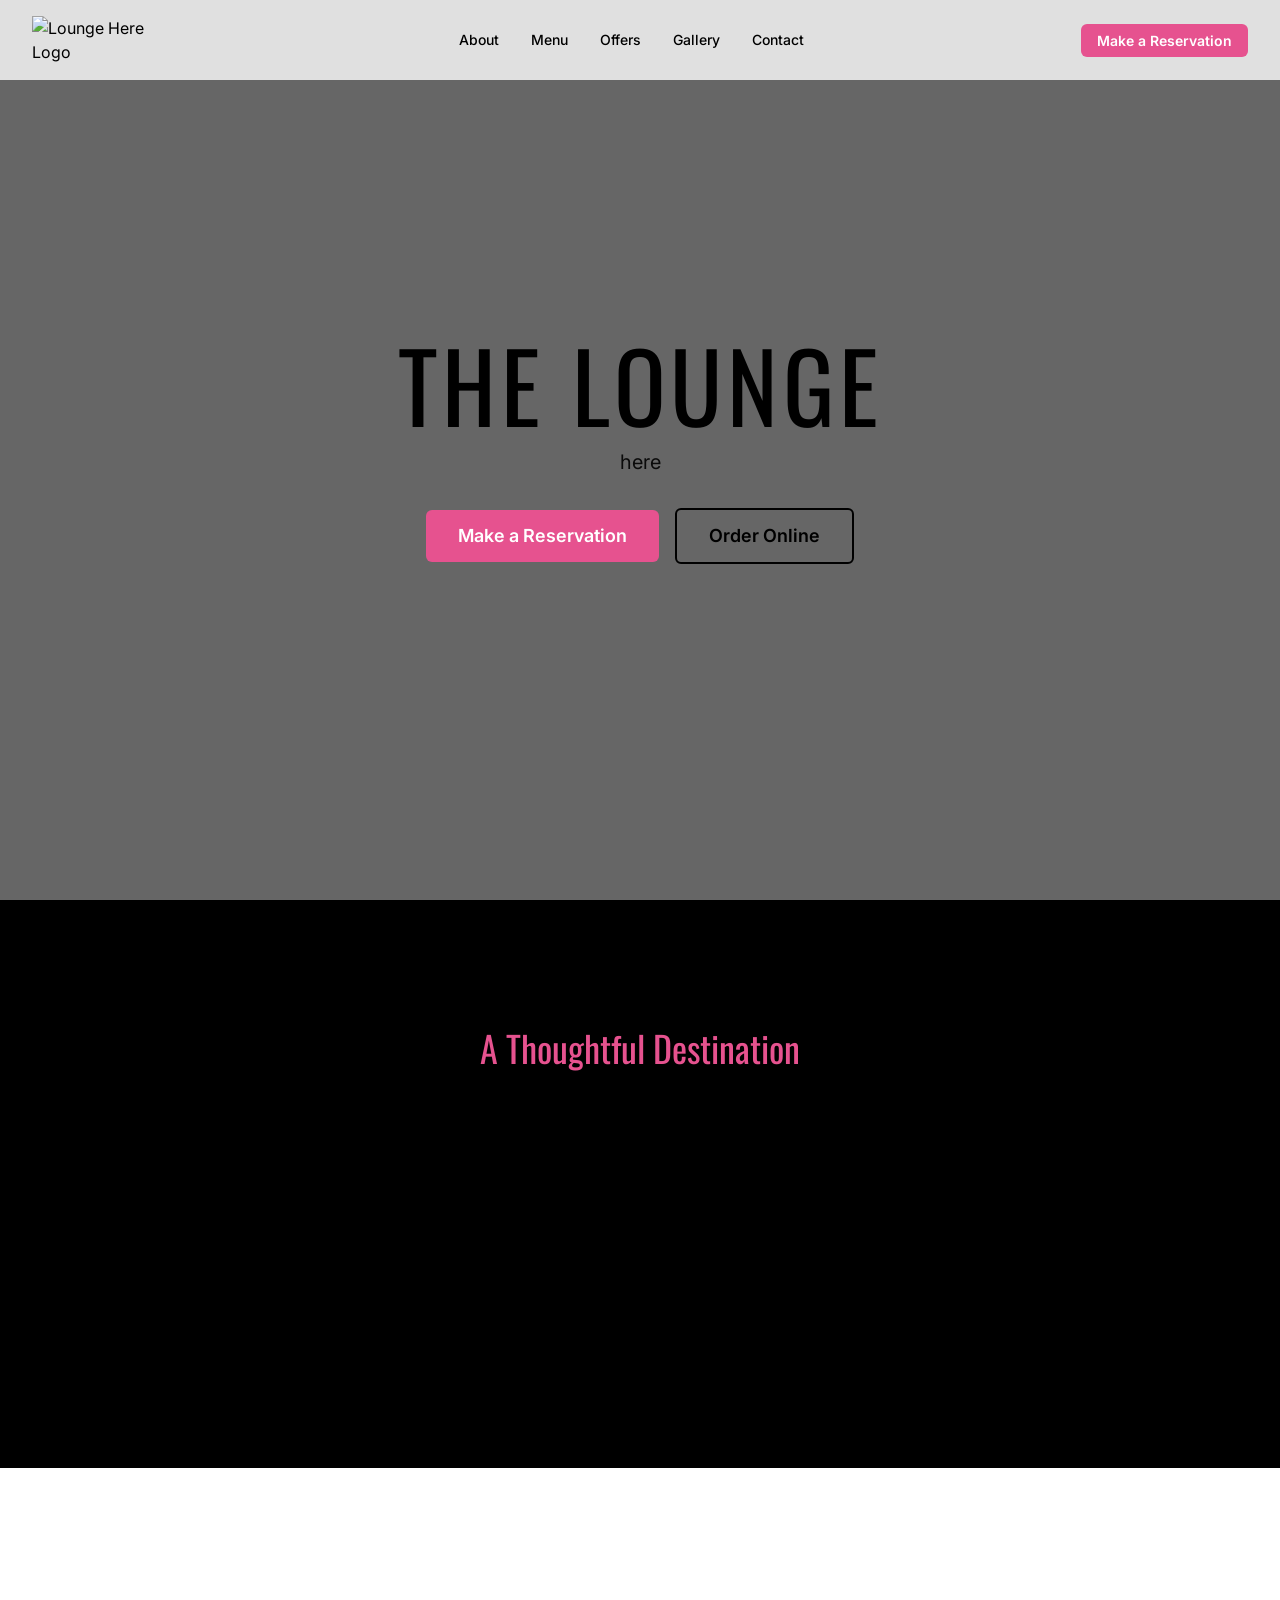
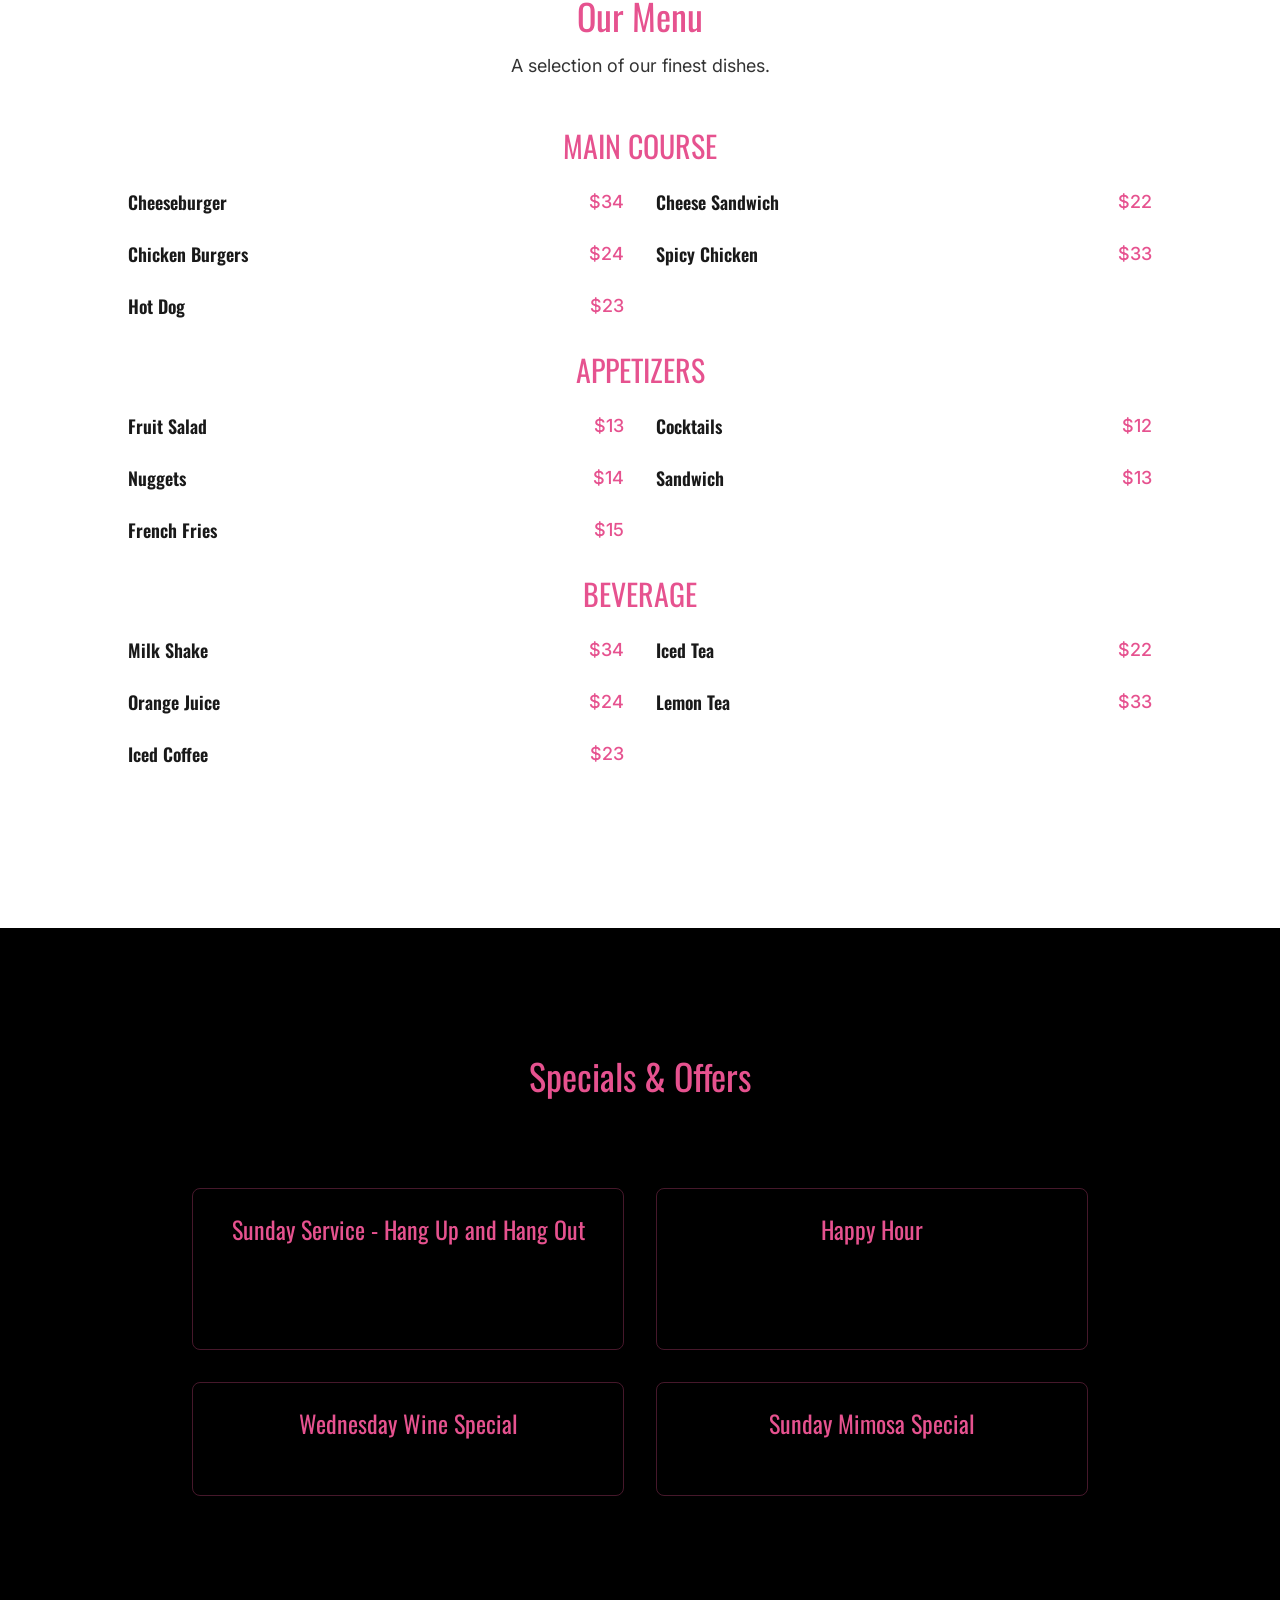
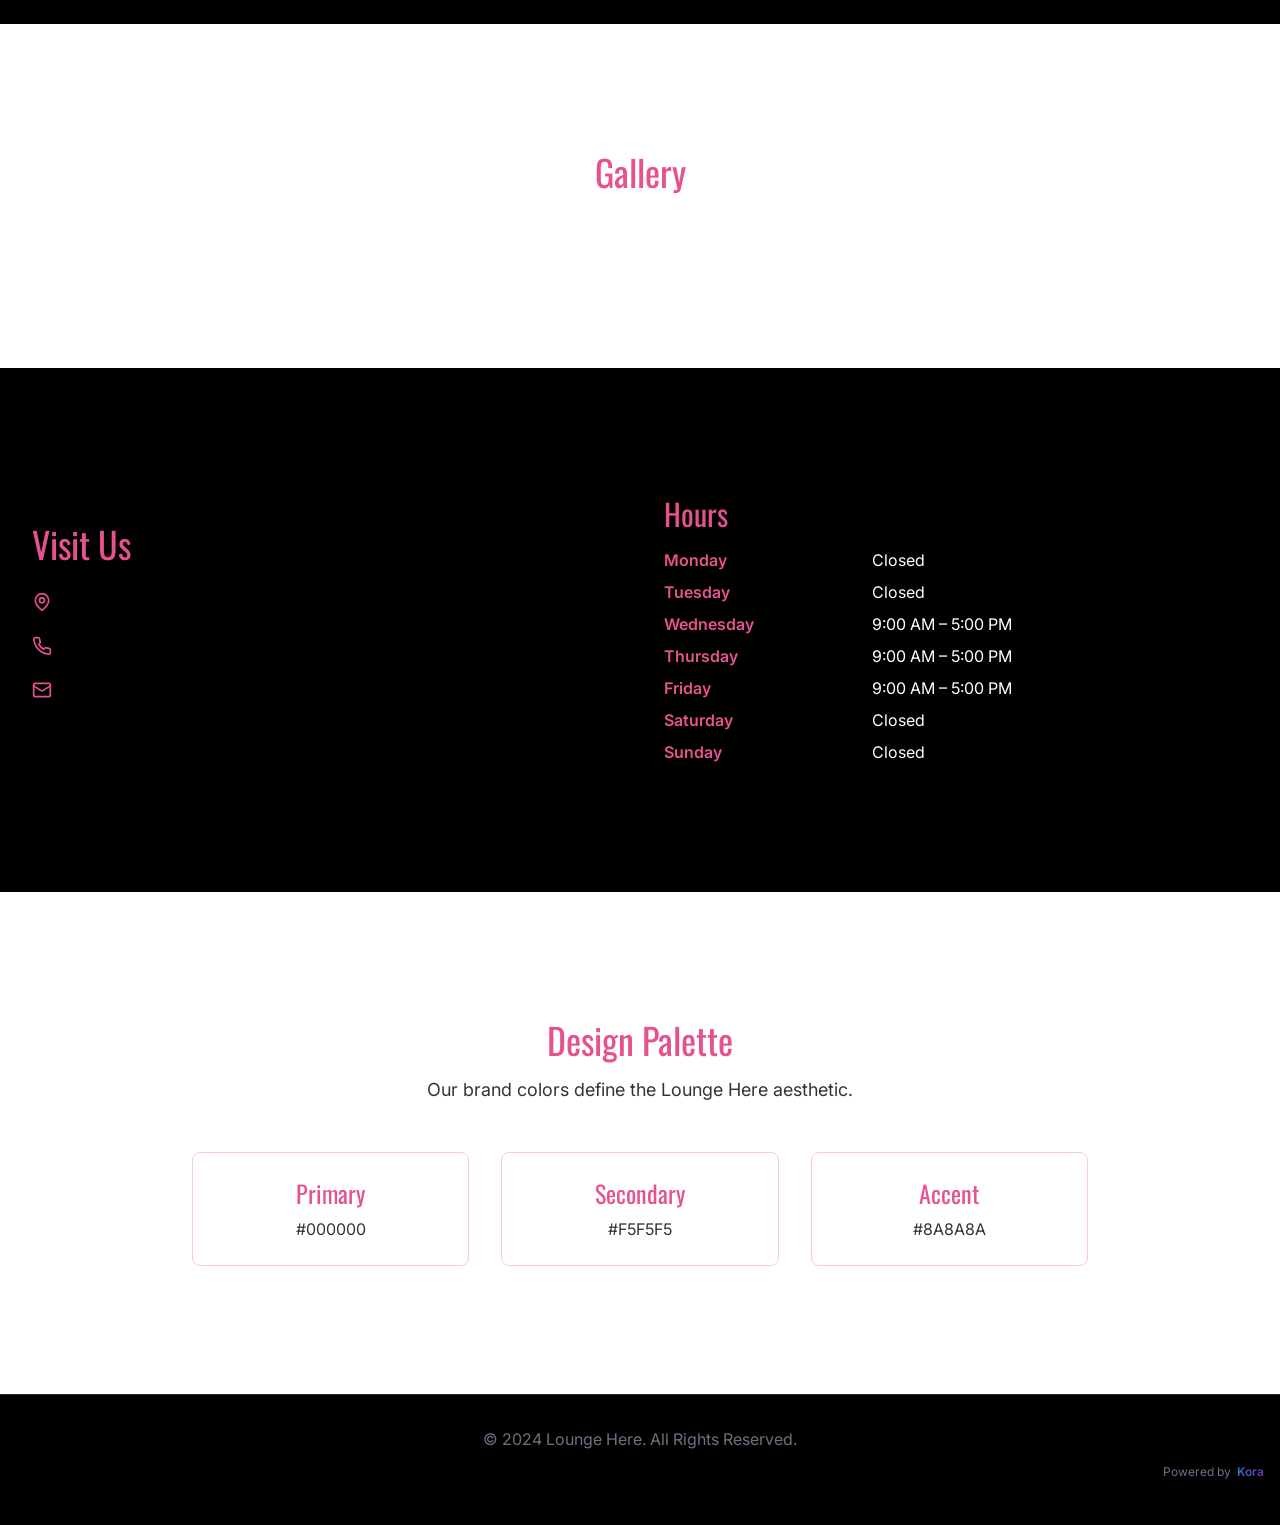
==== commit 5a2b55f4: "Agent V2 website edit" ====
--- a/index.html
+++ b/index.html
@@ -85,29 +85,29 @@
 <link rel="stylesheet" href="https://fonts.googleapis.com/css2?family=Oswald:wght@400;600;700&family=Inter:wght@400;600;700&display=swap">
 <!-- KORA_GOOGLE_FONTS_END -->
 <!-- Hero image preload -->
+<link as="image" href="https://deveusblob.blob.core.windows.net/kora-business-images/generated/5ee206ae-b424-48b2-9f4c-b5fcd27f319d/promotional_1777295884_99cba72f_0.jpg" rel="preload"/>
+<!-- Hero image preload -->
 <link as="image" href="https://deveusblob.blob.core.windows.net/kora-business-images/generated/5ee206ae-b424-48b2-9f4c-b5fcd27f319d/promotional_1777295884_99cba72f_0.jpg" rel="preload">
 <!-- Hero image preload -->
 <link as="image" href="https://deveusblob.blob.core.windows.net/kora-business-images/generated/5ee206ae-b424-48b2-9f4c-b5fcd27f319d/promotional_1777295884_99cba72f_0.jpg" rel="preload"/>
 <!-- Hero image preload -->
 <link as="image" href="https://deveusblob.blob.core.windows.net/kora-business-images/generated/5ee206ae-b424-48b2-9f4c-b5fcd27f319d/promotional_1777295884_99cba72f_0.jpg" rel="preload">
 <!-- Hero image preload -->
-<link as="image" href="https://deveusblob.blob.core.windows.net/kora-business-images/generated/5ee206ae-b424-48b2-9f4c-b5fcd27f319d/promotional_1777295884_99cba72f_0.jpg" rel="preload"/>
-<!-- Hero image preload -->
-<link as="image" href="https://deveusblob.blob.core.windows.net/kora-business-images/generated/5ee206ae-b424-48b2-9f4c-b5fcd27f319d/promotional_1777295884_99cba72f_0.jpg" rel="preload"/>
-<!-- Hero image preload -->
 <link as="image" href="https://deveusblob.blob.core.windows.net/kora-business-images/generated/5ee206ae-b424-48b2-9f4c-b5fcd27f319d/promotional_1777295884_99cba72f_0.jpg" rel="preload">
 <!-- Hero image preload -->
 <link as="image" href="https://deveusblob.blob.core.windows.net/kora-business-images/generated/5ee206ae-b424-48b2-9f4c-b5fcd27f319d/promotional_1777295884_99cba72f_0.jpg" rel="preload"/>
 <!-- Hero image preload -->
 <link as="image" href="https://deveusblob.blob.core.windows.net/kora-business-images/generated/5ee206ae-b424-48b2-9f4c-b5fcd27f319d/promotional_1777295884_99cba72f_0.jpg" rel="preload">
 <!-- Hero image preload -->
+<link as="image" href="https://deveusblob.blob.core.windows.net/kora-business-images/generated/5ee206ae-b424-48b2-9f4c-b5fcd27f319d/promotional_1777295884_99cba72f_0.jpg" rel="preload"/>
+<!-- Hero image preload -->
+<link as="image" href="https://deveusblob.blob.core.windows.net/kora-business-images/generated/5ee206ae-b424-48b2-9f4c-b5fcd27f319d/promotional_1777295884_99cba72f_0.jpg" rel="preload"/>
+<!-- Hero image preload -->
+<link as="image" href="https://deveusblob.blob.core.windows.net/kora-business-images/generated/5ee206ae-b424-48b2-9f4c-b5fcd27f319d/promotional_1777295884_99cba72f_0.jpg" rel="preload"/>
+<!-- Hero image preload -->
 <link as="image" href="https://deveusblob.blob.core.windows.net/kora-business-images/generated/5ee206ae-b424-48b2-9f4c-b5fcd27f319d/promotional_1777295884_99cba72f_0.jpg" rel="preload">
 <!-- Hero image preload -->
 <link as="image" href="https://deveusblob.blob.core.windows.net/kora-business-images/generated/5ee206ae-b424-48b2-9f4c-b5fcd27f319d/promotional_1777295884_99cba72f_0.jpg" rel="preload">
-<!-- Hero image preload -->
-<link as="image" href="https://deveusblob.blob.core.windows.net/kora-business-images/generated/5ee206ae-b424-48b2-9f4c-b5fcd27f319d/promotional_1777295884_99cba72f_0.jpg" rel="preload"/>
-<!-- Hero image preload -->
-<link as="image" href="https://deveusblob.blob.core.windows.net/kora-business-images/generated/5ee206ae-b424-48b2-9f4c-b5fcd27f319d/promotional_1777295884_99cba72f_0.jpg" rel="preload"/>
 </link></link></link></link></link></link></head>
 <body class="bg-secondary text-accent">
 <!-- Header -->
@@ -184,6 +184,41 @@
 <div class="max-w-5xl mx-auto">
 <!-- KORA_MENU_ITEMS_START -->
 <div class="menu-category mb-8">
+<h3 class="text-3xl font-display text-primary text-center mb-6">MAIN COURSE</h3>
+<div class="grid grid-cols-1 md:grid-cols-2 gap-x-8 gap-y-6">
+<div class="flex justify-between items-center">
+<div class="flex-1 pr-4">
+<h4 class="font-semibold text-lg text-accent/90">Cheeseburger</h4>
+</div>
+<span class="text-lg font-medium text-primary">$34</span>
+</div>
+<div class="flex justify-between items-center">
+<div class="flex-1 pr-4">
+<h4 class="font-semibold text-lg text-accent/90">Cheese Sandwich</h4>
+</div>
+<span class="text-lg font-medium text-primary">$22</span>
+</div>
+<div class="flex justify-between items-center">
+<div class="flex-1 pr-4">
+<h4 class="font-semibold text-lg text-accent/90">Chicken Burgers</h4>
+</div>
+<span class="text-lg font-medium text-primary">$24</span>
+</div>
+<div class="flex justify-between items-center">
+<div class="flex-1 pr-4">
+<h4 class="font-semibold text-lg text-accent/90">Spicy Chicken</h4>
+</div>
+<span class="text-lg font-medium text-primary">$33</span>
+</div>
+<div class="flex justify-between items-center">
+<div class="flex-1 pr-4">
+<h4 class="font-semibold text-lg text-accent/90">Hot Dog</h4>
+</div>
+<span class="text-lg font-medium text-primary">$23</span>
+</div>
+</div>
+</div>
+<div class="menu-category mb-8">
 <h3 class="text-3xl font-display text-primary text-center mb-6">APPETIZERS</h3>
 <div class="grid grid-cols-1 md:grid-cols-2 gap-x-8 gap-y-6">
 <div class="flex justify-between items-center">
@@ -215,41 +250,6 @@
 <h4 class="font-semibold text-lg text-accent/90">French Fries</h4>
 </div>
 <span class="text-lg font-medium text-primary">$15</span>
-</div>
-</div>
-</div>
-<div class="menu-category mb-8">
-<h3 class="text-3xl font-display text-primary text-center mb-6">MAIN COURSE</h3>
-<div class="grid grid-cols-1 md:grid-cols-2 gap-x-8 gap-y-6">
-<div class="flex justify-between items-center">
-<div class="flex-1 pr-4">
-<h4 class="font-semibold text-lg text-accent/90">Cheeseburger</h4>
-</div>
-<span class="text-lg font-medium text-primary">$34</span>
-</div>
-<div class="flex justify-between items-center">
-<div class="flex-1 pr-4">
-<h4 class="font-semibold text-lg text-accent/90">Cheese Sandwich</h4>
-</div>
-<span class="text-lg font-medium text-primary">$22</span>
-</div>
-<div class="flex justify-between items-center">
-<div class="flex-1 pr-4">
-<h4 class="font-semibold text-lg text-accent/90">Chicken Burgers</h4>
-</div>
-<span class="text-lg font-medium text-primary">$24</span>
-</div>
-<div class="flex justify-between items-center">
-<div class="flex-1 pr-4">
-<h4 class="font-semibold text-lg text-accent/90">Spicy Chicken</h4>
-</div>
-<span class="text-lg font-medium text-primary">$33</span>
-</div>
-<div class="flex justify-between items-center">
-<div class="flex-1 pr-4">
-<h4 class="font-semibold text-lg text-accent/90">Hot Dog</h4>
-</div>
-<span class="text-lg font-medium text-primary">$23</span>
 </div>
 </div>
 </div>
--- a/assets/styles.css
+++ b/assets/styles.css
@@ -1,2 +1,2 @@
 /*! tailwindcss v4.2.1 | MIT License | https://tailwindcss.com */
-@layer properties{@supports (((-webkit-hyphens:none)) and (not (margin-trim:inline))) or ((-moz-orient:inline) and (not (color:rgb(from red r g b)))){*,:before,:after,::backdrop{--tw-space-y-reverse:0;--tw-space-x-reverse:0;--tw-border-style:solid;--tw-leading:initial;--tw-font-weight:initial;--tw-tracking:initial;--tw-backdrop-blur:initial;--tw-backdrop-brightness:initial;--tw-backdrop-contrast:initial;--tw-backdrop-grayscale:initial;--tw-backdrop-hue-rotate:initial;--tw-backdrop-invert:initial;--tw-backdrop-opacity:initial;--tw-backdrop-saturate:initial;--tw-backdrop-sepia:initial;--tw-duration:initial}}}@layer theme{:root,:host{--font-sans:ui-sans-serif, system-ui, sans-serif, "Apple Color Emoji", "Segoe UI Emoji", "Segoe UI Symbol", "Noto Color Emoji";--font-mono:ui-monospace, SFMono-Regular, Menlo, Monaco, Consolas, "Liberation Mono", "Courier New", monospace;--color-gray-500:oklch(55.1% .027 264.364);--color-gray-700:oklch(37.3% .034 259.733);--color-gray-800:oklch(27.8% .033 256.848);--color-black:#000;--spacing:.25rem;--container-sm:24rem;--container-2xl:42rem;--container-3xl:48rem;--container-4xl:56rem;--container-5xl:64rem;--text-sm:.875rem;--text-sm--line-height:calc(1.25 / .875);--text-base:1rem;--text-base--line-height:calc(1.5 / 1);--text-lg:1.125rem;--text-lg--line-height:calc(1.75 / 1.125);--text-xl:1.25rem;--text-xl--line-height:calc(1.75 / 1.25);--text-2xl:1.5rem;--text-2xl--line-height:calc(2 / 1.5);--text-3xl:1.875rem;--text-3xl--line-height:calc(2.25 / 1.875);--text-4xl:2.25rem;--text-4xl--line-height:calc(2.5 / 2.25);--text-5xl:3rem;--text-5xl--line-height:1;--text-7xl:4.5rem;--text-7xl--line-height:1;--text-8xl:6rem;--text-8xl--line-height:1;--font-weight-medium:500;--font-weight-semibold:600;--tracking-wider:.05em;--radius-md:.375rem;--radius-lg:.5rem;--blur-md:12px;--default-transition-duration:.15s;--default-transition-timing-function:cubic-bezier(.4, 0, .2, 1);--default-font-family:var(--font-sans);--default-mono-font-family:var(--font-mono);--color-accent:#000;--color-primary:#e6528f;--color-secondary:#fff;--font-heading:Oswald, serif;--font-body:Inter, sans-serif}}@layer base{*,:after,:before,::backdrop{box-sizing:border-box;border:0 solid;margin:0;padding:0}::file-selector-button{box-sizing:border-box;border:0 solid;margin:0;padding:0}html,:host{-webkit-text-size-adjust:100%;tab-size:4;line-height:1.5;font-family:var(--default-font-family,ui-sans-serif, system-ui, sans-serif, "Apple Color Emoji", "Segoe UI Emoji", "Segoe UI Symbol", "Noto Color Emoji");font-feature-settings:var(--default-font-feature-settings,normal);font-variation-settings:var(--default-font-variation-settings,normal);-webkit-tap-highlight-color:transparent}hr{height:0;color:inherit;border-top-width:1px}abbr:where([title]){-webkit-text-decoration:underline dotted;text-decoration:underline dotted}h1,h2,h3,h4,h5,h6{font-size:inherit;font-weight:inherit}a{color:inherit;-webkit-text-decoration:inherit;-webkit-text-decoration:inherit;-webkit-text-decoration:inherit;text-decoration:inherit}b,strong{font-weight:bolder}code,kbd,samp,pre{font-family:var(--default-mono-font-family,ui-monospace, SFMono-Regular, Menlo, Monaco, Consolas, "Liberation Mono", "Courier New", monospace);font-feature-settings:var(--default-mono-font-feature-settings,normal);font-variation-settings:var(--default-mono-font-variation-settings,normal);font-size:1em}small{font-size:80%}sub,sup{vertical-align:baseline;font-size:75%;line-height:0;position:relative}sub{bottom:-.25em}sup{top:-.5em}table{text-indent:0;border-color:inherit;border-collapse:collapse}:-moz-focusring{outline:auto}progress{vertical-align:baseline}summary{display:list-item}ol,ul,menu{list-style:none}img,svg,video,canvas,audio,iframe,embed,object{vertical-align:middle;display:block}img,video{max-width:100%;height:auto}button,input,select,optgroup,textarea{font:inherit;font-feature-settings:inherit;font-variation-settings:inherit;letter-spacing:inherit;color:inherit;opacity:1;background-color:#0000;border-radius:0}::file-selector-button{font:inherit;font-feature-settings:inherit;font-variation-settings:inherit;letter-spacing:inherit;color:inherit;opacity:1;background-color:#0000;border-radius:0}:where(select:is([multiple],[size])) optgroup{font-weight:bolder}:where(select:is([multiple],[size])) optgroup option{padding-inline-start:20px}::file-selector-button{margin-inline-end:4px}::placeholder{opacity:1}@supports (not ((-webkit-appearance:-apple-pay-button))) or (contain-intrinsic-size:1px){::placeholder{color:currentColor}@supports (color:color-mix(in lab, red, red)){::placeholder{color:color-mix(in oklab, currentcolor 50%, transparent)}}}textarea{resize:vertical}::-webkit-search-decoration{-webkit-appearance:none}::-webkit-date-and-time-value{min-height:1lh;text-align:inherit}::-webkit-datetime-edit{display:inline-flex}::-webkit-datetime-edit-fields-wrapper{padding:0}::-webkit-datetime-edit{padding-block:0}::-webkit-datetime-edit-year-field{padding-block:0}::-webkit-datetime-edit-month-field{padding-block:0}::-webkit-datetime-edit-day-field{padding-block:0}::-webkit-datetime-edit-hour-field{padding-block:0}::-webkit-datetime-edit-minute-field{padding-block:0}::-webkit-datetime-edit-second-field{padding-block:0}::-webkit-datetime-edit-millisecond-field{padding-block:0}::-webkit-datetime-edit-meridiem-field{padding-block:0}::-webkit-calendar-picker-indicator{line-height:1}:-moz-ui-invalid{box-shadow:none}button,input:where([type=button],[type=reset],[type=submit]){appearance:button}::file-selector-button{appearance:button}::-webkit-inner-spin-button{height:auto}::-webkit-outer-spin-button{height:auto}[hidden]:where(:not([hidden=until-found])){display:none!important}body{font-family:var(--font-body)}h1,h2,h3,h4,h5,h6{font-family:var(--font-heading)}}@layer components;@layer utilities{.absolute{position:absolute}.fixed{position:fixed}.relative{position:relative}.inset-0{inset:calc(var(--spacing) * 0)}.start{inset-inline-start:var(--spacing)}.top-0{top:calc(var(--spacing) * 0)}.right-0{right:calc(var(--spacing) * 0)}.left-0{left:calc(var(--spacing) * 0)}.z-10{z-index:10}.z-20{z-index:20}.z-50{z-index:50}.container{width:100%}@media (min-width:40rem){.container{max-width:40rem}}@media (min-width:48rem){.container{max-width:48rem}}@media (min-width:64rem){.container{max-width:64rem}}@media (min-width:80rem){.container{max-width:80rem}}@media (min-width:96rem){.container{max-width:96rem}}.mx-auto{margin-inline:auto}.mt-2{margin-top:calc(var(--spacing) * 2)}.mt-4{margin-top:calc(var(--spacing) * 4)}.mt-6{margin-top:calc(var(--spacing) * 6)}.mt-8{margin-top:calc(var(--spacing) * 8)}.mr-3{margin-right:calc(var(--spacing) * 3)}.mb-4{margin-bottom:calc(var(--spacing) * 4)}.mb-6{margin-bottom:calc(var(--spacing) * 6)}.mb-8{margin-bottom:calc(var(--spacing) * 8)}.mb-10{margin-bottom:calc(var(--spacing) * 10)}.mb-12{margin-bottom:calc(var(--spacing) * 12)}.block{display:block}.flex{display:flex}.grid{display:grid}.hidden{display:none}.h-5{height:calc(var(--spacing) * 5)}.h-6{height:calc(var(--spacing) * 6)}.h-12{height:calc(var(--spacing) * 12)}.h-16{height:calc(var(--spacing) * 16)}.h-20{height:calc(var(--spacing) * 20)}.h-full{height:100%}.h-screen{height:100vh}.min-h-\[600px\]{min-height:600px}.w-5{width:calc(var(--spacing) * 5)}.w-6{width:calc(var(--spacing) * 6)}.w-auto{width:auto}.w-full{width:100%}.max-w-2xl{max-width:var(--container-2xl)}.max-w-3xl{max-width:var(--container-3xl)}.max-w-4xl{max-width:var(--container-4xl)}.max-w-5xl{max-width:var(--container-5xl)}.max-w-\[180px\]{max-width:180px}.max-w-sm{max-width:var(--container-sm)}.flex-1{flex:1}.flex-shrink-0{flex-shrink:0}.grid-cols-1{grid-template-columns:repeat(1,minmax(0,1fr))}.grid-cols-2{grid-template-columns:repeat(2,minmax(0,1fr))}.flex-col{flex-direction:column}.items-center{align-items:center}.items-start{align-items:flex-start}.justify-between{justify-content:space-between}.justify-center{justify-content:center}.gap-4{gap:calc(var(--spacing) * 4)}.gap-8{gap:calc(var(--spacing) * 8)}.gap-12{gap:calc(var(--spacing) * 12)}:where(.space-y-1>:not(:last-child)){--tw-space-y-reverse:0;margin-block-start:calc(calc(var(--spacing) * 1) * var(--tw-space-y-reverse));margin-block-end:calc(calc(var(--spacing) * 1) * calc(1 - var(--tw-space-y-reverse)))}:where(.space-y-4>:not(:last-child)){--tw-space-y-reverse:0;margin-block-start:calc(calc(var(--spacing) * 4) * var(--tw-space-y-reverse));margin-block-end:calc(calc(var(--spacing) * 4) * calc(1 - var(--tw-space-y-reverse)))}.gap-x-8{column-gap:calc(var(--spacing) * 8)}:where(.space-x-6>:not(:last-child)){--tw-space-x-reverse:0;margin-inline-start:calc(calc(var(--spacing) * 6) * var(--tw-space-x-reverse));margin-inline-end:calc(calc(var(--spacing) * 6) * calc(1 - var(--tw-space-x-reverse)))}:where(.space-x-8>:not(:last-child)){--tw-space-x-reverse:0;margin-inline-start:calc(calc(var(--spacing) * 8) * var(--tw-space-x-reverse));margin-inline-end:calc(calc(var(--spacing) * 8) * calc(1 - var(--tw-space-x-reverse)))}.gap-y-2{row-gap:calc(var(--spacing) * 2)}.gap-y-4{row-gap:calc(var(--spacing) * 4)}.gap-y-6{row-gap:calc(var(--spacing) * 6)}.scroll-smooth{scroll-behavior:smooth}.rounded-lg{border-radius:var(--radius-lg)}.rounded-md{border-radius:var(--radius-md)}.border{border-style:var(--tw-border-style);border-width:1px}.border-2{border-style:var(--tw-border-style);border-width:2px}.border-t{border-top-style:var(--tw-border-style);border-top-width:1px}.border-accent{border-color:var(--color-accent)}.border-gray-800{border-color:var(--color-gray-800)}.border-primary\/30{border-color:#e6528f4d}@supports (color:color-mix(in lab, red, red)){.border-primary\/30{border-color:color-mix(in oklab, var(--color-primary) 30%, transparent)}}.bg-black{background-color:var(--color-black)}.bg-black\/60{background-color:#0009}@supports (color:color-mix(in lab, red, red)){.bg-black\/60{background-color:color-mix(in oklab, var(--color-black) 60%, transparent)}}.bg-primary{background-color:var(--color-primary)}.bg-secondary{background-color:var(--color-secondary)}.bg-secondary\/80{background-color:#fffc}@supports (color:color-mix(in lab, red, red)){.bg-secondary\/80{background-color:color-mix(in oklab, var(--color-secondary) 80%, transparent)}}.bg-transparent{background-color:#0000}.object-contain{object-fit:contain}.object-cover{object-fit:cover}.p-6{padding:calc(var(--spacing) * 6)}.px-2{padding-inline:calc(var(--spacing) * 2)}.px-3{padding-inline:calc(var(--spacing) * 3)}.px-4{padding-inline:calc(var(--spacing) * 4)}.px-8{padding-inline:calc(var(--spacing) * 8)}.py-2{padding-block:calc(var(--spacing) * 2)}.py-3{padding-block:calc(var(--spacing) * 3)}.py-8{padding-block:calc(var(--spacing) * 8)}.py-20{padding-block:calc(var(--spacing) * 20)}.pt-2{padding-top:calc(var(--spacing) * 2)}.pr-4{padding-right:calc(var(--spacing) * 4)}.pb-4{padding-bottom:calc(var(--spacing) * 4)}.pl-4{padding-left:calc(var(--spacing) * 4)}.text-center{text-align:center}.text-left{text-align:left}.text-right{text-align:right}.text-2xl{font-size:var(--text-2xl);line-height:var(--tw-leading,var(--text-2xl--line-height))}.text-3xl{font-size:var(--text-3xl);line-height:var(--tw-leading,var(--text-3xl--line-height))}.text-4xl{font-size:var(--text-4xl);line-height:var(--tw-leading,var(--text-4xl--line-height))}.text-5xl{font-size:var(--text-5xl);line-height:var(--tw-leading,var(--text-5xl--line-height))}.text-base{font-size:var(--text-base);line-height:var(--tw-leading,var(--text-base--line-height))}.text-lg{font-size:var(--text-lg);line-height:var(--tw-leading,var(--text-lg--line-height))}.text-sm{font-size:var(--text-sm);line-height:var(--tw-leading,var(--text-sm--line-height))}.leading-8{--tw-leading:calc(var(--spacing) * 8);line-height:calc(var(--spacing) * 8)}.font-medium{--tw-font-weight:var(--font-weight-medium);font-weight:var(--font-weight-medium)}.font-semibold{--tw-font-weight:var(--font-weight-semibold);font-weight:var(--font-weight-semibold)}.tracking-wider{--tw-tracking:var(--tracking-wider);letter-spacing:var(--tracking-wider)}.text-accent{color:var(--color-accent)}.text-accent\/70{color:#000000b3}@supports (color:color-mix(in lab, red, red)){.text-accent\/70{color:color-mix(in oklab, var(--color-accent) 70%, transparent)}}.text-accent\/80{color:#000c}@supports (color:color-mix(in lab, red, red)){.text-accent\/80{color:color-mix(in oklab, var(--color-accent) 80%, transparent)}}.text-accent\/90{color:#000000e6}@supports (color:color-mix(in lab, red, red)){.text-accent\/90{color:color-mix(in oklab, var(--color-accent) 90%, transparent)}}.text-gray-500{color:var(--color-gray-500)}.text-primary{color:var(--color-primary)}.text-secondary{color:var(--color-secondary)}.uppercase{text-transform:uppercase}.backdrop-blur-md{--tw-backdrop-blur:blur(var(--blur-md));-webkit-backdrop-filter:var(--tw-backdrop-blur,) var(--tw-backdrop-brightness,) var(--tw-backdrop-contrast,) var(--tw-backdrop-grayscale,) var(--tw-backdrop-hue-rotate,) var(--tw-backdrop-invert,) var(--tw-backdrop-opacity,) var(--tw-backdrop-saturate,) var(--tw-backdrop-sepia,);backdrop-filter:var(--tw-backdrop-blur,) var(--tw-backdrop-brightness,) var(--tw-backdrop-contrast,) var(--tw-backdrop-grayscale,) var(--tw-backdrop-hue-rotate,) var(--tw-backdrop-invert,) var(--tw-backdrop-opacity,) var(--tw-backdrop-saturate,) var(--tw-backdrop-sepia,)}.transition{transition-property:color,background-color,border-color,outline-color,text-decoration-color,fill,stroke,--tw-gradient-from,--tw-gradient-via,--tw-gradient-to,opacity,box-shadow,transform,translate,scale,rotate,filter,-webkit-backdrop-filter,backdrop-filter,display,content-visibility,overlay,pointer-events;transition-timing-function:var(--tw-ease,var(--default-transition-timing-function));transition-duration:var(--tw-duration,var(--default-transition-duration))}.transition-all{transition-property:all;transition-timing-function:var(--tw-ease,var(--default-transition-timing-function));transition-duration:var(--tw-duration,var(--default-transition-duration))}.transition-colors{transition-property:color,background-color,border-color,outline-color,text-decoration-color,fill,stroke,--tw-gradient-from,--tw-gradient-via,--tw-gradient-to;transition-timing-function:var(--tw-ease,var(--default-transition-timing-function));transition-duration:var(--tw-duration,var(--default-transition-duration))}.duration-300{--tw-duration:.3s;transition-duration:.3s}@media (hover:hover){.hover\:bg-accent:hover{background-color:var(--color-accent)}.hover\:bg-gray-800:hover{background-color:var(--color-gray-800)}.hover\:bg-primary\/90:hover{background-color:#e6528fe6}@supports (color:color-mix(in lab, red, red)){.hover\:bg-primary\/90:hover{background-color:color-mix(in oklab, var(--color-primary) 90%, transparent)}}.hover\:text-primary:hover{color:var(--color-primary)}.hover\:text-secondary:hover{color:var(--color-secondary)}}@media (min-width:40rem){.sm\:w-auto{width:auto}.sm\:flex-row{flex-direction:row}.sm\:px-3{padding-inline:calc(var(--spacing) * 3)}.sm\:px-6{padding-inline:calc(var(--spacing) * 6)}.sm\:py-32{padding-block:calc(var(--spacing) * 32)}}@media (min-width:48rem){.md\:block{display:block}.md\:flex{display:flex}.md\:hidden{display:none}.md\:grid-cols-2{grid-template-columns:repeat(2,minmax(0,1fr))}.md\:grid-cols-3{grid-template-columns:repeat(3,minmax(0,1fr))}.md\:text-7xl{font-size:var(--text-7xl);line-height:var(--tw-leading,var(--text-7xl--line-height))}.md\:text-xl{font-size:var(--text-xl);line-height:var(--tw-leading,var(--text-xl--line-height))}}@media (min-width:64rem){.lg\:mx-0{margin-inline:calc(var(--spacing) * 0)}.lg\:grid-cols-2{grid-template-columns:repeat(2,minmax(0,1fr))}.lg\:grid-cols-4{grid-template-columns:repeat(4,minmax(0,1fr))}.lg\:justify-start{justify-content:flex-start}.lg\:px-8{padding-inline:calc(var(--spacing) * 8)}.lg\:text-left{text-align:left}.lg\:text-8xl{font-size:var(--text-8xl);line-height:var(--tw-leading,var(--text-8xl--line-height))}}}@property --tw-space-y-reverse{syntax:"*";inherits:false;initial-value:0}@property --tw-space-x-reverse{syntax:"*";inherits:false;initial-value:0}@property --tw-border-style{syntax:"*";inherits:false;initial-value:solid}@property --tw-leading{syntax:"*";inherits:false}@property --tw-font-weight{syntax:"*";inherits:false}@property --tw-tracking{syntax:"*";inherits:false}@property --tw-backdrop-blur{syntax:"*";inherits:false}@property --tw-backdrop-brightness{syntax:"*";inherits:false}@property --tw-backdrop-contrast{syntax:"*";inherits:false}@property --tw-backdrop-grayscale{syntax:"*";inherits:false}@property --tw-backdrop-hue-rotate{syntax:"*";inherits:false}@property --tw-backdrop-invert{syntax:"*";inherits:false}@property --tw-backdrop-opacity{syntax:"*";inherits:false}@property --tw-backdrop-saturate{syntax:"*";inherits:false}@property --tw-backdrop-sepia{syntax:"*";inherits:false}@property --tw-duration{syntax:"*";inherits:false}+@layer properties{@supports (((-webkit-hyphens:none)) and (not (margin-trim:inline))) or ((-moz-orient:inline) and (not (color:rgb(from red r g b)))){*,:before,:after,::backdrop{--tw-space-y-reverse:0;--tw-space-x-reverse:0;--tw-border-style:solid;--tw-leading:initial;--tw-font-weight:initial;--tw-tracking:initial;--tw-backdrop-blur:initial;--tw-backdrop-brightness:initial;--tw-backdrop-contrast:initial;--tw-backdrop-grayscale:initial;--tw-backdrop-hue-rotate:initial;--tw-backdrop-invert:initial;--tw-backdrop-opacity:initial;--tw-backdrop-saturate:initial;--tw-backdrop-sepia:initial;--tw-duration:initial}}}@layer theme{:root,:host{--font-sans:ui-sans-serif, system-ui, sans-serif, "Apple Color Emoji", "Segoe UI Emoji", "Segoe UI Symbol", "Noto Color Emoji";--font-mono:ui-monospace, SFMono-Regular, Menlo, Monaco, Consolas, "Liberation Mono", "Courier New", monospace;--color-gray-500:oklch(55.1% .027 264.364);--color-gray-800:oklch(27.8% .033 256.848);--color-black:#000;--spacing:.25rem;--container-sm:24rem;--container-2xl:42rem;--container-3xl:48rem;--container-4xl:56rem;--container-5xl:64rem;--text-sm:.875rem;--text-sm--line-height:calc(1.25 / .875);--text-base:1rem;--text-base--line-height:calc(1.5 / 1);--text-lg:1.125rem;--text-lg--line-height:calc(1.75 / 1.125);--text-xl:1.25rem;--text-xl--line-height:calc(1.75 / 1.25);--text-2xl:1.5rem;--text-2xl--line-height:calc(2 / 1.5);--text-3xl:1.875rem;--text-3xl--line-height:calc(2.25 / 1.875);--text-4xl:2.25rem;--text-4xl--line-height:calc(2.5 / 2.25);--text-5xl:3rem;--text-5xl--line-height:1;--text-7xl:4.5rem;--text-7xl--line-height:1;--text-8xl:6rem;--text-8xl--line-height:1;--font-weight-medium:500;--font-weight-semibold:600;--tracking-wider:.05em;--radius-md:.375rem;--radius-lg:.5rem;--blur-md:12px;--default-transition-duration:.15s;--default-transition-timing-function:cubic-bezier(.4, 0, .2, 1);--default-font-family:var(--font-sans);--default-mono-font-family:var(--font-mono);--color-accent:#000;--color-primary:#e6528f;--color-secondary:#fff;--font-heading:Oswald, serif;--font-body:Inter, sans-serif}}@layer base{*,:after,:before,::backdrop{box-sizing:border-box;border:0 solid;margin:0;padding:0}::file-selector-button{box-sizing:border-box;border:0 solid;margin:0;padding:0}html,:host{-webkit-text-size-adjust:100%;tab-size:4;line-height:1.5;font-family:var(--default-font-family,ui-sans-serif, system-ui, sans-serif, "Apple Color Emoji", "Segoe UI Emoji", "Segoe UI Symbol", "Noto Color Emoji");font-feature-settings:var(--default-font-feature-settings,normal);font-variation-settings:var(--default-font-variation-settings,normal);-webkit-tap-highlight-color:transparent}hr{height:0;color:inherit;border-top-width:1px}abbr:where([title]){-webkit-text-decoration:underline dotted;text-decoration:underline dotted}h1,h2,h3,h4,h5,h6{font-size:inherit;font-weight:inherit}a{color:inherit;-webkit-text-decoration:inherit;-webkit-text-decoration:inherit;-webkit-text-decoration:inherit;text-decoration:inherit}b,strong{font-weight:bolder}code,kbd,samp,pre{font-family:var(--default-mono-font-family,ui-monospace, SFMono-Regular, Menlo, Monaco, Consolas, "Liberation Mono", "Courier New", monospace);font-feature-settings:var(--default-mono-font-feature-settings,normal);font-variation-settings:var(--default-mono-font-variation-settings,normal);font-size:1em}small{font-size:80%}sub,sup{vertical-align:baseline;font-size:75%;line-height:0;position:relative}sub{bottom:-.25em}sup{top:-.5em}table{text-indent:0;border-color:inherit;border-collapse:collapse}:-moz-focusring{outline:auto}progress{vertical-align:baseline}summary{display:list-item}ol,ul,menu{list-style:none}img,svg,video,canvas,audio,iframe,embed,object{vertical-align:middle;display:block}img,video{max-width:100%;height:auto}button,input,select,optgroup,textarea{font:inherit;font-feature-settings:inherit;font-variation-settings:inherit;letter-spacing:inherit;color:inherit;opacity:1;background-color:#0000;border-radius:0}::file-selector-button{font:inherit;font-feature-settings:inherit;font-variation-settings:inherit;letter-spacing:inherit;color:inherit;opacity:1;background-color:#0000;border-radius:0}:where(select:is([multiple],[size])) optgroup{font-weight:bolder}:where(select:is([multiple],[size])) optgroup option{padding-inline-start:20px}::file-selector-button{margin-inline-end:4px}::placeholder{opacity:1}@supports (not ((-webkit-appearance:-apple-pay-button))) or (contain-intrinsic-size:1px){::placeholder{color:currentColor}@supports (color:color-mix(in lab, red, red)){::placeholder{color:color-mix(in oklab, currentcolor 50%, transparent)}}}textarea{resize:vertical}::-webkit-search-decoration{-webkit-appearance:none}::-webkit-date-and-time-value{min-height:1lh;text-align:inherit}::-webkit-datetime-edit{display:inline-flex}::-webkit-datetime-edit-fields-wrapper{padding:0}::-webkit-datetime-edit{padding-block:0}::-webkit-datetime-edit-year-field{padding-block:0}::-webkit-datetime-edit-month-field{padding-block:0}::-webkit-datetime-edit-day-field{padding-block:0}::-webkit-datetime-edit-hour-field{padding-block:0}::-webkit-datetime-edit-minute-field{padding-block:0}::-webkit-datetime-edit-second-field{padding-block:0}::-webkit-datetime-edit-millisecond-field{padding-block:0}::-webkit-datetime-edit-meridiem-field{padding-block:0}::-webkit-calendar-picker-indicator{line-height:1}:-moz-ui-invalid{box-shadow:none}button,input:where([type=button],[type=reset],[type=submit]){appearance:button}::file-selector-button{appearance:button}::-webkit-inner-spin-button{height:auto}::-webkit-outer-spin-button{height:auto}[hidden]:where(:not([hidden=until-found])){display:none!important}body{font-family:var(--font-body)}h1,h2,h3,h4,h5,h6{font-family:var(--font-heading)}}@layer components;@layer utilities{.absolute{position:absolute}.fixed{position:fixed}.relative{position:relative}.inset-0{inset:calc(var(--spacing) * 0)}.start{inset-inline-start:var(--spacing)}.top-0{top:calc(var(--spacing) * 0)}.right-0{right:calc(var(--spacing) * 0)}.left-0{left:calc(var(--spacing) * 0)}.z-10{z-index:10}.z-20{z-index:20}.z-50{z-index:50}.container{width:100%}@media (min-width:40rem){.container{max-width:40rem}}@media (min-width:48rem){.container{max-width:48rem}}@media (min-width:64rem){.container{max-width:64rem}}@media (min-width:80rem){.container{max-width:80rem}}@media (min-width:96rem){.container{max-width:96rem}}.mx-auto{margin-inline:auto}.mt-2{margin-top:calc(var(--spacing) * 2)}.mt-4{margin-top:calc(var(--spacing) * 4)}.mt-6{margin-top:calc(var(--spacing) * 6)}.mt-8{margin-top:calc(var(--spacing) * 8)}.mr-3{margin-right:calc(var(--spacing) * 3)}.mb-4{margin-bottom:calc(var(--spacing) * 4)}.mb-6{margin-bottom:calc(var(--spacing) * 6)}.mb-8{margin-bottom:calc(var(--spacing) * 8)}.mb-10{margin-bottom:calc(var(--spacing) * 10)}.mb-12{margin-bottom:calc(var(--spacing) * 12)}.block{display:block}.flex{display:flex}.grid{display:grid}.hidden{display:none}.h-5{height:calc(var(--spacing) * 5)}.h-6{height:calc(var(--spacing) * 6)}.h-12{height:calc(var(--spacing) * 12)}.h-16{height:calc(var(--spacing) * 16)}.h-20{height:calc(var(--spacing) * 20)}.h-full{height:100%}.h-screen{height:100vh}.min-h-\[600px\]{min-height:600px}.w-5{width:calc(var(--spacing) * 5)}.w-6{width:calc(var(--spacing) * 6)}.w-auto{width:auto}.w-full{width:100%}.max-w-2xl{max-width:var(--container-2xl)}.max-w-3xl{max-width:var(--container-3xl)}.max-w-4xl{max-width:var(--container-4xl)}.max-w-5xl{max-width:var(--container-5xl)}.max-w-\[180px\]{max-width:180px}.max-w-sm{max-width:var(--container-sm)}.flex-1{flex:1}.flex-shrink-0{flex-shrink:0}.grid-cols-1{grid-template-columns:repeat(1,minmax(0,1fr))}.grid-cols-2{grid-template-columns:repeat(2,minmax(0,1fr))}.flex-col{flex-direction:column}.items-center{align-items:center}.items-start{align-items:flex-start}.justify-between{justify-content:space-between}.justify-center{justify-content:center}.gap-4{gap:calc(var(--spacing) * 4)}.gap-8{gap:calc(var(--spacing) * 8)}.gap-12{gap:calc(var(--spacing) * 12)}:where(.space-y-1>:not(:last-child)){--tw-space-y-reverse:0;margin-block-start:calc(calc(var(--spacing) * 1) * var(--tw-space-y-reverse));margin-block-end:calc(calc(var(--spacing) * 1) * calc(1 - var(--tw-space-y-reverse)))}:where(.space-y-4>:not(:last-child)){--tw-space-y-reverse:0;margin-block-start:calc(calc(var(--spacing) * 4) * var(--tw-space-y-reverse));margin-block-end:calc(calc(var(--spacing) * 4) * calc(1 - var(--tw-space-y-reverse)))}.gap-x-8{column-gap:calc(var(--spacing) * 8)}:where(.space-x-6>:not(:last-child)){--tw-space-x-reverse:0;margin-inline-start:calc(calc(var(--spacing) * 6) * var(--tw-space-x-reverse));margin-inline-end:calc(calc(var(--spacing) * 6) * calc(1 - var(--tw-space-x-reverse)))}:where(.space-x-8>:not(:last-child)){--tw-space-x-reverse:0;margin-inline-start:calc(calc(var(--spacing) * 8) * var(--tw-space-x-reverse));margin-inline-end:calc(calc(var(--spacing) * 8) * calc(1 - var(--tw-space-x-reverse)))}.gap-y-2{row-gap:calc(var(--spacing) * 2)}.gap-y-4{row-gap:calc(var(--spacing) * 4)}.gap-y-6{row-gap:calc(var(--spacing) * 6)}.scroll-smooth{scroll-behavior:smooth}.rounded-lg{border-radius:var(--radius-lg)}.rounded-md{border-radius:var(--radius-md)}.border{border-style:var(--tw-border-style);border-width:1px}.border-2{border-style:var(--tw-border-style);border-width:2px}.border-t{border-top-style:var(--tw-border-style);border-top-width:1px}.border-accent{border-color:var(--color-accent)}.border-gray-800{border-color:var(--color-gray-800)}.border-primary\/30{border-color:#e6528f4d}@supports (color:color-mix(in lab, red, red)){.border-primary\/30{border-color:color-mix(in oklab, var(--color-primary) 30%, transparent)}}.bg-black{background-color:var(--color-black)}.bg-black\/60{background-color:#0009}@supports (color:color-mix(in lab, red, red)){.bg-black\/60{background-color:color-mix(in oklab, var(--color-black) 60%, transparent)}}.bg-primary{background-color:var(--color-primary)}.bg-secondary{background-color:var(--color-secondary)}.bg-secondary\/80{background-color:#fffc}@supports (color:color-mix(in lab, red, red)){.bg-secondary\/80{background-color:color-mix(in oklab, var(--color-secondary) 80%, transparent)}}.bg-transparent{background-color:#0000}.object-contain{object-fit:contain}.object-cover{object-fit:cover}.p-6{padding:calc(var(--spacing) * 6)}.px-2{padding-inline:calc(var(--spacing) * 2)}.px-3{padding-inline:calc(var(--spacing) * 3)}.px-4{padding-inline:calc(var(--spacing) * 4)}.px-8{padding-inline:calc(var(--spacing) * 8)}.py-2{padding-block:calc(var(--spacing) * 2)}.py-3{padding-block:calc(var(--spacing) * 3)}.py-8{padding-block:calc(var(--spacing) * 8)}.py-20{padding-block:calc(var(--spacing) * 20)}.pt-2{padding-top:calc(var(--spacing) * 2)}.pr-4{padding-right:calc(var(--spacing) * 4)}.pb-4{padding-bottom:calc(var(--spacing) * 4)}.pl-4{padding-left:calc(var(--spacing) * 4)}.text-center{text-align:center}.text-left{text-align:left}.text-right{text-align:right}.text-2xl{font-size:var(--text-2xl);line-height:var(--tw-leading,var(--text-2xl--line-height))}.text-3xl{font-size:var(--text-3xl);line-height:var(--tw-leading,var(--text-3xl--line-height))}.text-4xl{font-size:var(--text-4xl);line-height:var(--tw-leading,var(--text-4xl--line-height))}.text-5xl{font-size:var(--text-5xl);line-height:var(--tw-leading,var(--text-5xl--line-height))}.text-base{font-size:var(--text-base);line-height:var(--tw-leading,var(--text-base--line-height))}.text-lg{font-size:var(--text-lg);line-height:var(--tw-leading,var(--text-lg--line-height))}.text-sm{font-size:var(--text-sm);line-height:var(--tw-leading,var(--text-sm--line-height))}.leading-8{--tw-leading:calc(var(--spacing) * 8);line-height:calc(var(--spacing) * 8)}.font-medium{--tw-font-weight:var(--font-weight-medium);font-weight:var(--font-weight-medium)}.font-semibold{--tw-font-weight:var(--font-weight-semibold);font-weight:var(--font-weight-semibold)}.tracking-wider{--tw-tracking:var(--tracking-wider);letter-spacing:var(--tracking-wider)}.text-accent{color:var(--color-accent)}.text-accent\/70{color:#000000b3}@supports (color:color-mix(in lab, red, red)){.text-accent\/70{color:color-mix(in oklab, var(--color-accent) 70%, transparent)}}.text-accent\/80{color:#000c}@supports (color:color-mix(in lab, red, red)){.text-accent\/80{color:color-mix(in oklab, var(--color-accent) 80%, transparent)}}.text-accent\/90{color:#000000e6}@supports (color:color-mix(in lab, red, red)){.text-accent\/90{color:color-mix(in oklab, var(--color-accent) 90%, transparent)}}.text-gray-500{color:var(--color-gray-500)}.text-primary{color:var(--color-primary)}.text-secondary{color:var(--color-secondary)}.uppercase{text-transform:uppercase}.backdrop-blur-md{--tw-backdrop-blur:blur(var(--blur-md));-webkit-backdrop-filter:var(--tw-backdrop-blur,) var(--tw-backdrop-brightness,) var(--tw-backdrop-contrast,) var(--tw-backdrop-grayscale,) var(--tw-backdrop-hue-rotate,) var(--tw-backdrop-invert,) var(--tw-backdrop-opacity,) var(--tw-backdrop-saturate,) var(--tw-backdrop-sepia,);backdrop-filter:var(--tw-backdrop-blur,) var(--tw-backdrop-brightness,) var(--tw-backdrop-contrast,) var(--tw-backdrop-grayscale,) var(--tw-backdrop-hue-rotate,) var(--tw-backdrop-invert,) var(--tw-backdrop-opacity,) var(--tw-backdrop-saturate,) var(--tw-backdrop-sepia,)}.transition{transition-property:color,background-color,border-color,outline-color,text-decoration-color,fill,stroke,--tw-gradient-from,--tw-gradient-via,--tw-gradient-to,opacity,box-shadow,transform,translate,scale,rotate,filter,-webkit-backdrop-filter,backdrop-filter,display,content-visibility,overlay,pointer-events;transition-timing-function:var(--tw-ease,var(--default-transition-timing-function));transition-duration:var(--tw-duration,var(--default-transition-duration))}.transition-all{transition-property:all;transition-timing-function:var(--tw-ease,var(--default-transition-timing-function));transition-duration:var(--tw-duration,var(--default-transition-duration))}.transition-colors{transition-property:color,background-color,border-color,outline-color,text-decoration-color,fill,stroke,--tw-gradient-from,--tw-gradient-via,--tw-gradient-to;transition-timing-function:var(--tw-ease,var(--default-transition-timing-function));transition-duration:var(--tw-duration,var(--default-transition-duration))}.duration-300{--tw-duration:.3s;transition-duration:.3s}@media (hover:hover){.hover\:bg-accent:hover{background-color:var(--color-accent)}.hover\:bg-gray-800:hover{background-color:var(--color-gray-800)}.hover\:bg-primary\/90:hover{background-color:#e6528fe6}@supports (color:color-mix(in lab, red, red)){.hover\:bg-primary\/90:hover{background-color:color-mix(in oklab, var(--color-primary) 90%, transparent)}}.hover\:text-primary:hover{color:var(--color-primary)}.hover\:text-secondary:hover{color:var(--color-secondary)}}@media (min-width:40rem){.sm\:w-auto{width:auto}.sm\:flex-row{flex-direction:row}.sm\:px-3{padding-inline:calc(var(--spacing) * 3)}.sm\:px-6{padding-inline:calc(var(--spacing) * 6)}.sm\:py-32{padding-block:calc(var(--spacing) * 32)}}@media (min-width:48rem){.md\:block{display:block}.md\:flex{display:flex}.md\:hidden{display:none}.md\:grid-cols-2{grid-template-columns:repeat(2,minmax(0,1fr))}.md\:grid-cols-3{grid-template-columns:repeat(3,minmax(0,1fr))}.md\:text-7xl{font-size:var(--text-7xl);line-height:var(--tw-leading,var(--text-7xl--line-height))}.md\:text-xl{font-size:var(--text-xl);line-height:var(--tw-leading,var(--text-xl--line-height))}}@media (min-width:64rem){.lg\:mx-0{margin-inline:calc(var(--spacing) * 0)}.lg\:grid-cols-2{grid-template-columns:repeat(2,minmax(0,1fr))}.lg\:grid-cols-4{grid-template-columns:repeat(4,minmax(0,1fr))}.lg\:justify-start{justify-content:flex-start}.lg\:px-8{padding-inline:calc(var(--spacing) * 8)}.lg\:text-left{text-align:left}.lg\:text-8xl{font-size:var(--text-8xl);line-height:var(--tw-leading,var(--text-8xl--line-height))}}}@property --tw-space-y-reverse{syntax:"*";inherits:false;initial-value:0}@property --tw-space-x-reverse{syntax:"*";inherits:false;initial-value:0}@property --tw-border-style{syntax:"*";inherits:false;initial-value:solid}@property --tw-leading{syntax:"*";inherits:false}@property --tw-font-weight{syntax:"*";inherits:false}@property --tw-tracking{syntax:"*";inherits:false}@property --tw-backdrop-blur{syntax:"*";inherits:false}@property --tw-backdrop-brightness{syntax:"*";inherits:false}@property --tw-backdrop-contrast{syntax:"*";inherits:false}@property --tw-backdrop-grayscale{syntax:"*";inherits:false}@property --tw-backdrop-hue-rotate{syntax:"*";inherits:false}@property --tw-backdrop-invert{syntax:"*";inherits:false}@property --tw-backdrop-opacity{syntax:"*";inherits:false}@property --tw-backdrop-saturate{syntax:"*";inherits:false}@property --tw-backdrop-sepia{syntax:"*";inherits:false}@property --tw-duration{syntax:"*";inherits:false}
